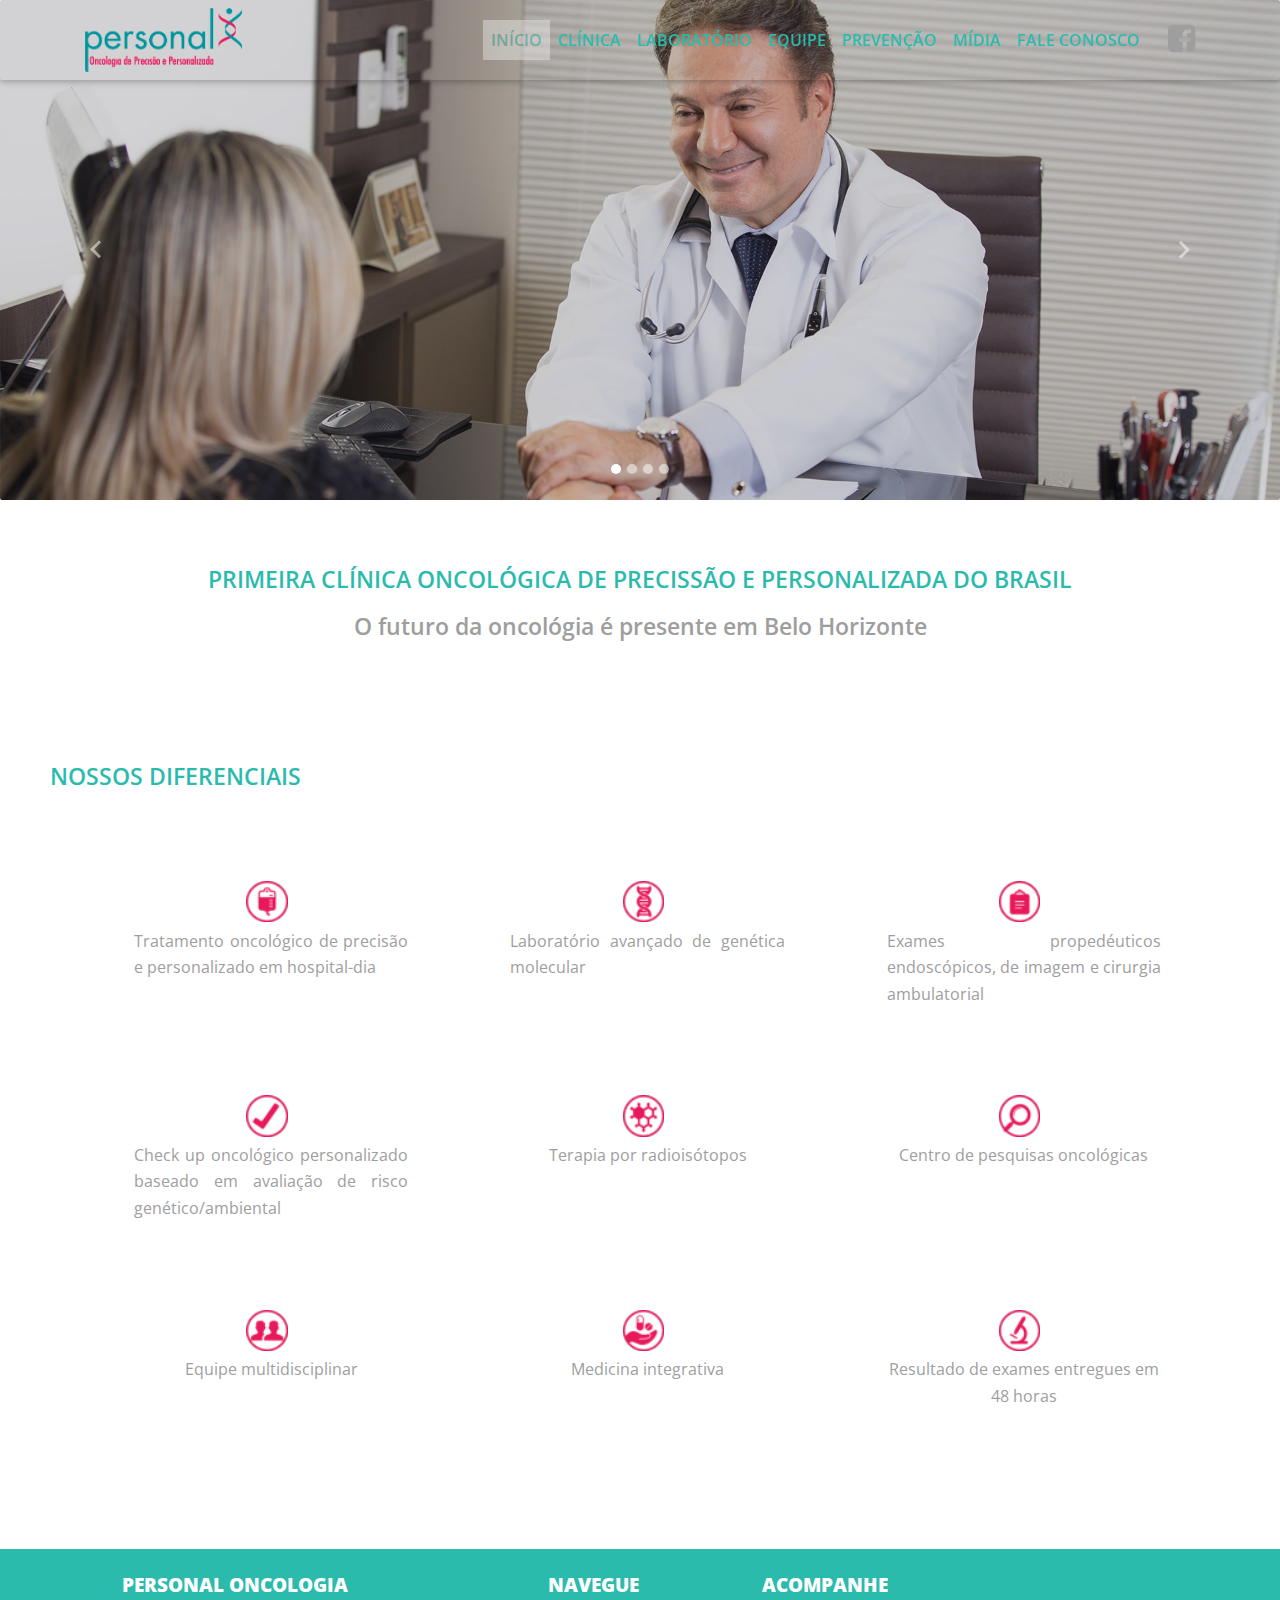
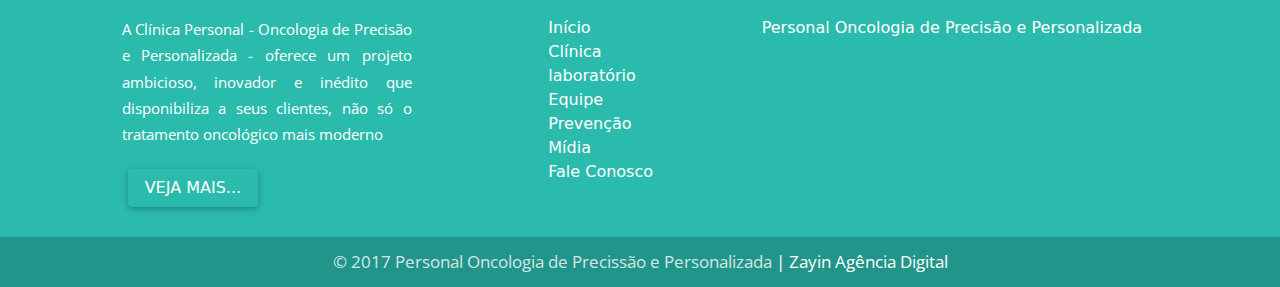
==== index.html @ c96d5c92 "Clinica Personal Oncologia, envio base Material Design Bootstrap" ====
<!DOCTYPE html>
<html lang="en">

<head>

    <meta charset="utf-8">
    <meta name="viewport" content="width=device-width, initial-scale=1, shrink-to-fit=no">
    <meta http-equiv="x-ua-compatible" content="ie=edge">

    <title>Personal - Oncologia de Precisão e Personalizada | Belo Horizont - MG</title>


    <link rel="stylesheet" href="css/style.css">
    <link rel="stylesheet" href="css/midia.css">
    <link href="css/mdb.min.css" rel="stylesheet">
    <link href="css/bootstrap.min.css" rel="stylesheet">
    <link rel="stylesheet" href="https://maxcdn.bootstrapcdn.com/font-awesome/4.6.0/css/font-awesome.min.css">
    <link href="https://fonts.googleapis.com/css?family=Open+Sans:300,400,600,700" rel="stylesheet">
</head>

<body>
    <nav class="navbar navbar-toggleable-md navbar-dark fixed-top scrolling-navbar">
        <div class="container">

            <div class="cont_lg">
                <a href="index" target="_top">
                    <img class="logo" src="img/logo_personal.png" alt="Personal Oncologia de Precisão e Personalizada - Belo Horizonte - MG"
                    /></a>
            </div>



            <button class="ajs_10 no_961" type="button" data-toggle="collapse" data-target="#navbarNav1" aria-controls="navbarNav1" aria-expanded="false"
                aria-label="Toggle navigation">
                <!--span class="navbar-toggler-icon"></span-->
                <i class="fa fa-navicon nodesk ver_991" aria-hidden="true"></i>
            </button>





            <div class="collapse navbar-collapse" id="navbarNav1">
                <ul class="navbar-nav mr-auto ajust_07">
                    <li class="nav-item active"><a href="index" target="_top" class="nav-link">INÍCIO<span class="sr-only">(current)</span></a></li>
                    <li class="nav-item"> <a href="aclinica" target="_top" class="nav-link">CLÍNICA</a></li>
                    <li class="nav-item"><a href="laboratorio" target="_top" class="nav-link">LABORATÓRIO</a></li>
                    <li class="nav-item"><a href="equipe" target="_top" class="nav-link">EQUIPE</a></li>
                    <li class="nav-item"><a href="prevencao" target="_top" class="nav-link">PREVENÇÃO</a></li>
                    <li class="nav-item"><a href="midia" target="_top" class="nav-link">MÍDIA</a></li>
                    <li class="nav-item"><a href="faleconosco" target="_top" class="nav-link">FALE CONOSCO</a></li>
                </ul>
            </div>

           <div class="no_facebook"> <a href="https://www.facebook.com/personaloncologia/?fref=ts" target="_new">
                <i class="fa fa-facebook-square fa-2x cor_03" aria-hidden="true"></i></a>  
           </div>      

        </div>
        <!--fin container-->
    </nav>
    <!--fin navbar-->

    <div class="ajust_40">
        <div id="carousel-example-2" class="carousel slide carousel-fade" data-ride="carousel">

            <ol class="carousel-indicators">
                <li data-target="#carousel-example-2" data-slide-to="0" class="active"></li>
                <li data-target="#carousel-example-2" data-slide-to="1"></li>
                <li data-target="#carousel-example-2" data-slide-to="2"></li>
                <li data-target="#carousel-example-2" data-slide-to="3"></li>
            </ol>
            <!--fin Indicators-->
            <div class="carousel-inner" role="listbox">
                <div class="carousel-item active ajs_13">
                    <div class="content">

                        <picture>
                            <!--source srcset="examples/images/extralarge.jpg" media="(min-width: 1000px)"-->
                            <source srcset="img/slider/medium.jpg" media="(min-width: 415px) and ( max-width:479)">
                            <source srcset="img/slider/medium.jpg" media="(max-width: 414px)">
                            <source srcset="img/slider/medium.jpg" media="(max-width: 375px)">
                            <source srcset="img/slider/medium.jpg" media="(max-width: 360px)">
                            <source srcset="img/slider/medium.jpg" media="(max-width: 320px)">
                            <img srcset="img/slider/f01.jpg" alt="…">
                        </picture>

                    </div>
                    <!--fin content-->

                    <div class="carousel-caption_01 al_04 cor_02">
                        <!--p class="titulo_gg"><u>Um paciente,</u><br> um perfil genético,<br> um tratamento</p-->
                    </div>
                </div>
                <!--fin carousel-item-->


                <div class="carousel-item ajs_13">
                    <div class="content">
                        <picture>
                            <source srcset="img/slider/medium_02.jpg" media="(min-width: 415px) and ( max-width:479)">
                            <source srcset="img/slider/medium_02.jpg" media="(max-width: 414px)">
                            <source srcset="img/slider/medium_02.jpg" media="(max-width: 375px)">
                            <source srcset="img/slider/medium_02.jpg" media="(max-width: 360px)">
                            <source srcset="img/slider/medium_02.jpg" media="(max-width: 320px)">
                            <img src="img/slider/f02.jpg" alt="imagem 1">
                        </picture>

                    </div>
                    <!--fin content-->

                    <div class="carousel-caption_01 al_04 cor_02">
                        <!--p class="titulo_gg"><u>Um paciente,</u><br> um perfil genético,<br> um tratamento</p-->
                    </div>
                </div>
                <!--fin carousel-item-->



                <div class="carousel-item ajs_13">
                    <div class="content">
                        <picture>
                            <source srcset="img/slider/medium_03.jpg" media="(min-width: 415px) and ( max-width:479)">
                            <source srcset="img/slider/medium_03.jpg" media="(max-width: 414px)">
                            <source srcset="img/slider/medium_03.jpg" media="(max-width: 375px)">
                            <source srcset="img/slider/medium_03.jpg" media="(max-width: 360px)">
                            <source srcset="img/slider/medium_03.jpg" media="(max-width: 320px)">
                            <img src="img/slider/f03.jpg" alt="imagem 1">
                        </picture>

                    </div>
                    <!--fin content-->
                    <div class="carousel-caption">
                        <!--h3 class="h3-responsive">Opcão de texto</h3>
                    <p>Opcão de texto</p-->
                    </div>
                </div>
                <div class="carousel-item ajs_13">
                    <div class="content">
                        <picture>
                            <source srcset="img/slider/medium_04.jpg" media="(min-width: 415px) and ( max-width:479)">
                            <source srcset="img/slider/medium_04.jpg" media="(max-width: 414px)">
                            <source srcset="img/slider/medium_04.jpg" media="(max-width: 375px)">
                            <source srcset="img/slider/medium_04.jpg" media="(max-width: 360px)">
                            <source srcset="img/slider/medium_04.jpg" media="(max-width: 320px)">
                            <img src="img/slider/f04.jpg" alt="imagem 1">
                        </picture>

                    </div>
                    <!--fin content-->
                </div>
            </div>
            <!--/.Slides-->
            <!--Controls-->
            <a class="carousel-control-prev" href="#carousel-example-2" role="button" data-slide="prev">
                <span class="carousel-control-prev-icon" aria-hidden="true"></span>
                <span class="sr-only">Previous</span>
            </a>
            <a class="carousel-control-next" href="#carousel-example-2" role="button" data-slide="next">
                <span class="carousel-control-next-icon" aria-hidden="true"></span>
                <span class="sr-only">Next</span>
            </a>
            <!--/.Controls-->
        </div>
        <!--/.Carousel Wrapper-->
    </div>


    <div class="conteudo_17 ajust_60">
        <div class="container_01">

            <p class="al_01 titulo_g cor_02 ajs_15">PRIMEIRA CLÍNICA ONCOLÓGICA DE PRECISSÃO E PERSONALIZADA DO BRASIL</p>
            <p class="al_01 titulo_g cor_03 ajs_15"> O futuro da oncológia é presente em Belo Horizonte</p>

            <div class="grid_14 ajust_61">

                <div class="grid_15">
                    <p class="titulo_g cor_02 al_02 ajust_64">NOSSOS DIFERENCIAIS</p>



                    <div class="grid_15">
                        <div class="icone_03 ajust_67">
                            <div class="icone_02 ajust_65">
                                <img src="img/icones/soro.png" />
                            </div>

                            <p class="al_01 titulo_g cor_02 ajust_66"> </p>
                            <p class="al_02 texto_01 cor_03 ajs_17">Tratamento oncológico de precisão e personalizado em hospital-dia</p>
                        </div>
                        <!--fin grid_5-->



                        <div class="icone_03 ajust_67">
                            <div class="icone_02 ajust_65">
                                <img src="img/icones/dna.png" />
                            </div>

                            <p class="al_01 titulo_g cor_02 ajust_66"> </p>
                            <p class="al_02 texto_01 cor_03 ajs_16">Laboratório avançado de genética molecular</p>
                        </div>
                        <!--fin grid_5-->


                        <div class="icone_03 ajust_67">
                            <div class="icone_02 ajust_65">
                                <img src="img/icones/prancheta.png" />
                            </div>

                            <p class="al_01 titulo_g cor_02 ajust_66"> </p>
                            <p class="al_02 texto_01 cor_03 ajs_17">Exames propedéuticos endoscópicos, de imagem e cirurgia ambulatorial</p>
                        </div>
                        <!--fin grid_5-->
                    </div>


                    <div class="grid_15">
                        <div class="icone_03 ajust_67">
                            <div class="icone_02 ajust_65">
                                <img src="img/icones/verificar.png" />
                            </div>

                            <p class="al_01 titulo_g cor_02 ajust_66"> </p>
                            <p class="al_02 texto_01 cor_03">Check up oncológico personalizado baseado em avaliação de risco genético/ambiental</p>
                        </div>
                        <!--fin grid_5-->

                        <div class="icone_03 ajust_67">
                            <div class="icone_02 ajust_65">
                                <img src="img/icones/molecula.png" />
                            </div>

                            <p class="al_01 titulo_g cor_02 ajust_66"> </p>
                            <p class="al_01 texto_01 cor_03">Terapia por radioisótopos</p>
                        </div>
                        <!--fin icone_03-->

                        <div class="icone_03 ajust_67">
                            <div class="icone_02 ajust_65">
                                <img src="img/icones/lupa.png" />
                            </div>

                            <p class="al_01 titulo_g cor_02 ajust_66"> </p>
                            <p class="al_01 texto_01 cor_03">Centro de pesquisas oncológicas</p>
                        </div>
                        <!--fin icone_03-->
                    </div>



                    <div class="<grid_15></grid_15>">

                        <div class="icone_03 ajust_67">
                            <div class="icone_02 ajust_65">
                                <img src="img/icones/user.png" />
                            </div>

                            <p class="al_01 titulo_g cor_02 ajust_66"> </p>
                            <p class="al_01 texto_01 cor_03">Equipe multidisciplinar</p>
                        </div>
                        <!--fin icone_03-->

                        <div class="icone_03 ajust_67">
                            <div class="icone_02 ajust_65">
                                <img src="img/icones/medical.png" />
                            </div>

                            <p class="al_01 titulo_g cor_02 ajust_66"> </p>
                            <p class="al_01 texto_01 cor_03">Medicina integrativa</p>
                        </div>
                        <!--fin icone_03-->

                        <div class="icone_03 ajust_67">
                            <div class="icone_02 ajust_65">
                                <img src="img/icones/micro.png" />
                            </div>

                            <p class="al_01 titulo_g cor_02 ajust_66"> </p>
                            <p class="al_01 texto_01 cor_03">Resultado de exames entregues em 48 horas</p>
                        </div>
                        <!--fin icone_03-->


                    </div>



                </div>
                <!--fin grid_15-->
            </div>
            <!--fin grid_14-->


            <div class="grid_14">


            </div>

        </div>
        <!--fin container_01-->
    </div>
    <!--fin conteudo_17-->


    <br><br><br><br>
    <footer class="page-footer center-on-small-only">
        <div class="container-fluid">
            <div class="row">

                <div class="col-md-3 offset-lg-1 hidden-lg-down">
                    <p class="titulo_f"><strong>PERSONAL ONCOLOGIA</strong></p>
                    <p class="texto_03 al_02">A Clínica Personal - Oncologia de Precisão e Personalizada - oferece um projeto ambicioso, inovador e
                        inédito que disponibiliza a seus clientes, não só o tratamento oncológico mais moderno</p>
                    <a target="_top" href="aclinica" class="btn default-color">Veja mais...</a>
                </div>
                <!--fin First column-->

                <hr class="hidden-md-up">

                <div class="col-lg-2 col-md-4 offset-lg-1 corrige_01">
                    <p class="titulo_f"><strong>NAVEGUE</strong></p>
                    <ul>
                        <li><a href="inicio" target="_top">Início</a></li>
                        <li><a href="aclinica" target="_top">Clínica</a></li>
                        <li><a href="laboratorio" translate="_top">laboratório</a></li>
                        <li><a href="equipe" target="_top">Equipe</a></li>
                        <li><a href="prevencao" target="_top">Prevenção</a></li>
                        <li><a href="midia" target="_top">Mídia</a></li>
                        <li><a href="faleconosco" target="_top">Fale Conosco</a></li>
                    </ul>
                </div>
                <!--fin Second column-->

                <hr class="hidden-md-up">

                <div class="col-lg-4 col-md-8 ver_facebook">
                    <p class="titulo_f"><strong>ACOMPANHE</strong></p>


                    <div class="fb-page" data-href="https://www.facebook.com/personaloncologia/?fref=ts" data-small-header="false" data-adapt-container-width="true"
                        data-hide-cover="false" data-show-facepile="true">
                        <blockquote cite="https://www.facebook.com/personaloncologia/?fref=ts" class="fb-xfbml-parse-ignore"><a href="https://www.facebook.com/personaloncologia/?fref=ts">Personal Oncologia de Precisão e Personalizada</a></blockquote>
                    </div>
                </div>


            </div>
        </div>
        <!--fin Footer Links-->

        <br>

        <div class="footer-copyright">
            <div class="container-fluid">
                <p>© 2017 Personal Oncologia de Precissão e Personalizada <a href="http://www.zayin.site"> | Zayin Agência Digital</a></p>
            </div>
        </div>
        <!--fin Copyright-->

    </footer>
    <!--fin Footer-->


    <!-- SCRIPTS -->
    <script type="text/javascript" src="js/jquery-2.2.3.min.js"></script>
    <script type="text/javascript" src="js/mdb.min.js"></script>
    <script type="text/javascript" src="js/bootstrap.min.js"></script>
    <script type="text/javascript" src="js/tether.min.js"></script>
    
    

    <script>
        // Picture element HTML5 shiv
        document.createElement("picture");
    </script>
    <script src="js/picturefill.js" async></script>


    <script>
        $('.carousel').carousel({
            interval: 5000
        })
    </script>

    <script>
        // SideNav Options
        $('.button-collapse').sideNav({
            edge: 'right', // Choose the horizontal origin
            closeOnClick: true // Closes side-nav on <a> clicks, useful for Angular/Meteor
        });
    </script>


    <div id="fb-root"></div>
    <script>
        (function (d, s, id) {
            var js, fjs = d.getElementsByTagName(s)[0];
            if (d.getElementById(id)) return;
            js = d.createElement(s); js.id = id;
            js.src = "//connect.facebook.net/pt_BR/sdk.js#xfbml=1&version=v2.8";
            fjs.parentNode.insertBefore(js, fjs);
        }(document, 'script', 'facebook-jssdk'));
    </script>


</body>

</html>
---- css/style.css ----
html,
body,
.view{height:100%;}
.nav-item a{font-family:'Open Sans', sans-serif;font-weight:600;}
.navbar{background-color:transparent;color:#333;}
.scrolling-navbar{-webkit-transition:background .5s ease-in-out, padding .5s ease-in-out;-moz-transition:background .5s ease-in-out, padding .5s ease-in-out;transition:background .5s ease-in-out, padding .5s ease-in-out;}
.top-nav-collapse{background-color:#fff;}
footer.page-footer{background-color:#2BBBAD;margin-top:0;}
@media only screen and (max-width:768px){.navbar{background-color:#4B515D;}
}
.carousel,
.carousel-item,
.active{height:100%;}
.carousel-inner{height:100%;}
.flex-center{color:#fff;}
.carousel-caption_01{position:absolute;right:15%;bottom:180px;right:10%;z-index:10;padding-top:20px;padding-bottom:20px;color:#fff;text-align:center;}
@media (min-width:776px){.carousel .view ul li{display:inline;}
.carousel .view .full-bg-img ul li .flex-item{margin-bottom:1.5rem;}
}
.fa-2x{font-size:1.511em;}
.fa-facebook-square{color:#333;}
.titulo_gg{font-family:'Open Sans', sans-serif;font-size:2.365em;line-height:2.945rem;}
.titulo_g{font-family:'Open Sans', sans-serif;font-size:1.465em;font-weight:600;line-height:1.945rem;}
.titulo_f{font-family:'Open Sans', sans-serif;font-size:1.165em;font-weight:600;line-height:1.945rem;}
.texto_01{font-family:'Open Sans', sans-serif;font-size:1.015em;line-height:1.645rem;}
.texto_02{font-family:'Open Sans', sans-serif;font-size:1.015em;line-height:1.445rem;}
.texto_03{font-family:'Open Sans', sans-serif;font-size:0.955em;line-height:1.645rem;}
.texto_04{font-family:'Open Sans', sans-serif;font-weight:600;font-size:1.015em;line-height:1.645rem;}
.texto_05{font-family:'Open Sans', sans-serif;font-size:0.969em;line-height:1.645rem;}
p{font-family:'Open Sans', sans-serif;font-size:1.045em;}
.bk_color_1{background-color:#FFF;}
.bk_color_2{background-color:goldenrod;}
.bk_color_3{background-color:mediumpurple;}
.bk_color_4{background-color:#2BBBAD;}
.cor_01{color:#FFF;}
.cor_02{color:#2BBBAD;}
.cor_03{color:#9e9e9e;}
.cor_04{color:#666666;}
.form3{margin:0 0 0;}
.nav-item{color:#333;}
.al_01{text-align:center;}
.al_02{text-align:justify;}
.al_03{text-align:left;}
.al_04{text-align:right;}
.ajust_01{margin:0 12% 0;}
.ajust_02{margin:3% 1% 0;padding-bottom:3%;}
.ajust_03{margin:2% 3.5% 0;padding-bottom:3%;}
.ajust_04{margin:6% 0 0;padding:1.5%;}
.ajust_05{margin:10% 6% 0;}
.ajust_06{margin:0 1% 0;}
.ajust_07{margin:0 26% 0;}
.ajust_08{margin:2% 3.5% 0;padding-bottom:3%;}
.ajust_09{margin:3% 1% 0;padding-bottom:3%;}
.ajust_10{margin:2% 1% 0;}
.ajust_11{margin:2% 0 0;padding:1.5%;}
.ajust_12{margin:2% 0 0;padding-bottom:2%;}
.ajust_13{margin:15% 4% 0;}
.ajust_14{margin:5% 0 0;padding-bottom:3%;}
.ajust_15{margin:3% 0 0;padding-bottom:3%;}
.ajust_16{margin:0 0 0;}
.ajust_17{margin:0 5% 0;padding-bottom:1%;}
.ajust_18{margin:5% 4% 0;padding-bottom:6%;}
.ajust_19{margin:0 2% 0;}
.ajust_20{margin:0 2% 0;}

.ajust_21{margin: 0 0 0;}
.ajust_22{margin: 30% 20% 0;}
.ajust_23{margin: 0 0 0;}

.ajust_24{margin:3% 5% 0;}
.ajust_25{margin:3% 3% 0;}
.ajust_26{margin:26% 0 0;}
.ajust_27{margin:0 8% 0;}
.ajust_28{margin:1% 3.5% 0;padding-bottom:2%;}
.ajust_29{margin:2% 1% 0;}
.ajust_30{margin:3.5% 1% 0;}
.ajust_31{margin:3.5% 5% 0;}
.ajust_32{margin:5% 0 0;}
.ajust_33{margin:0 11% 0;}
.ajust_34{margin:2% 5% 0;}
.ajust_35{margin:2% 1% 0;}
.ajust_36{margin:0 0 0;padding:1.5%;}
.ajust_37{margin:2% 3.5% 0;padding-bottom:3%;}
.ajust_38{margin:2% 4% 0;padding-bottom:6%;}
.ajust_39{width:20%;margin:0 20% 0;}
.ajust_40{width:100%;}
.ajust_41{margin:50% 0 0;padding-bottom:3%}
.ajust_42{margin:10% 2% 0;}
.ajust_43{margin:1% 3.5% 0;padding-bottom:2%;}
.ajust_44{margin:2% 1% 0;}
.ajust_45{margin:2% 1% 0;}
.ajust_46{margin:0 0 0;}
.ajust_47{margin:0 1% 0;}
.ajust_48{margin:0 1% 0;}
.ajust_49{margin:0 4% 0;}
.ajust_50{margin:0 10% 0;}
.ajust_51{margin:2% 0 0;}
.ajust_52{margin:0 10% 0;}
.ajust_53{margin:0 0 0;}
.ajust_54{margin:0 1.5% 0;}
.ajust_55{margin:0 0 0;}
.ajust_56{margin:0 0 0;}
.ajust_57{margin:3% 0 0;padding-bottom:6%;}
.ajust_58{margin:0 4.5% 0;}
.ajust_59{margin:2% 4.5% 0;}
.ajust_60{margin:5% 0 0;}
.ajust_61{margin:8% 3% 0;}
.ajust_62{margin:0 7% 0;}
.ajust_63{margin:0 18% 0;}
.ajust_64{margin:0 1% 0;padding-bottom:2%;}
.ajust_65{margin:0 41% 0;}
.ajust_66{margin:2% 0 0;}
.ajust_67{margin:5% 7.5% 0;padding:0.5%}
.ajust_67:hover{background-color:lightseagreen;}
.ajust_67:hover p{background-color:lightseagreen;color:white;}


.ajust_68{ margin: 10% 0 0;}
.ajust_69{ margin: 0 5% 0;}


.vd{width:100%;}
.vd:hover{background-color:#333;}
.cont_lg{width:17%;height:auto;margin:0 0 0;}
.conteudo_1{width:100%;height:auto;background-image:url(../img/7.jpg);background-size:10768px 7350px;background-position:50% 0px;-webkit-background-size:cover;-moz-background-size:cover;-o-background-size:cover;background-size:cover;}
.conteudo_2{width:100%;height:auto;background-color:#fff;}
.conteudo_3{width:100%;height:auto;background-image:url(../img/8.jpg);background-size:10768px 7350px;background-position:50% -250px;-webkit-background-size:cover;-moz-background-size:cover;-o-background-size:cover;background-size:cover;}
.conteudo_4{width:100%;height:auto;background-color:#e8195a;}
.conteudo_5{width:100%;height:auto;background-color:#fff;}
.conteudo_6{width:100%;height:auto;background-color:#fff;}
.conteudo_7{width:100%;height:auto;background-image:url(../img/36.jpg);background-size:10768px 7350px;background-position:50% 0px;-webkit-background-size:cover;-moz-background-size:cover;-o-background-size:cover;background-size:cover;}
.conteudo_8{width:100%;height:auto;background-color:#fff;}
.conteudo_9{width:100%;height:auto;background-image:url(../img/91.jpg);background-size:10768px 7350px;background-position:50% 0px;padding-bottom:10%;-webkit-background-size:cover;-moz-background-size:cover;-o-background-size:cover;background-size:cover;}
.conteudo_10{width:100%;height:auto;background-color:#fff;}
.conteudo_11{width:100%;height:auto;background-color:#fff;}
.conteudo_12{width:100%;height:auto;background-image:url(../img/90.jpg);background-size:10768px 7350px;background-position:50% -58px;padding-bottom:3%;-webkit-background-size:cover;-moz-background-size:cover;-o-background-size:cover;background-size:cover;}
.mm{width:100%;height:450px;margin:0 0 0;}
.conteudo_13{width:100%;height:auto;}
.conteudo_14{width:100%;height:auto;background-color:#fff;}
.conteudo_15{width:100%;height:auto;background-image:url(../img/40.jpg);background-size:10768px 7350px;background-position:50% -58px;-webkit-background-size:cover;-moz-background-size:cover;-o-background-size:cover;background-size:cover;}
.conteudo_16{width:100%;height:auto;background-color:#fff;}
.conteudo_17{width:100%;height:auto;background-color:#fff;}
.icone_01{width:22%;}
.icone_02{width:15%;}
.icone_03{width:24%;margin-right:0.041%;margin-bottom:.041%;float:left;display:block;}
.grid_1{width:5.405%;}
.grid_2{width:12.162%;}
.grid_3{width:18.918%;}
.grid_4{width:25.675%;}
.grid_5{width:32.432%;}
.grid_6{width:39.189%;}
.grid_7{width:45.945%;}
.grid_8{width:52.702%;}
.grid_9{width:59.459%;}
.grid_10{width:66.216%;}
.grid_11{width:72.972%;}
.grid_12{width:79.729%;}
.grid_13{width:86.486%;}
.grid_14{width:93.243%;}
.grid_15{width:100%;}
.container_01{width:100%;max-width:1480px;padding:0 0 0;margin:auto;overflow:auto;}
.container_01:last-child{margin-right:0!important;}
.fright{float:right;}
.grid_1,
.grid_2,
.grid_3,
.grid_4,
.grid_5,
.grid_6,
.grid_7,
.grid_8,
.grid_9,
.grid_10,
.grid_11,
.grid_12,
.grid_13,
.grid_14,
.grid_15{margin-right:0.041%;margin-bottom:.041%;float:left;display:block;}
img, object{max-width:100%;min-width:100%;height:auto;}
---- css/midia.css ----
@media screen and (min-width:2801px) and (max-width:3500px){.no_961{display:none;}
.nodesk{display:none}
.no_1280{display:none;}
.conteudo_1{width:100%;height:auto;background-image:url(../img/7.jpg);background-size:10768px 7350px;background-position:50% -410px;-webkit-background-size:cover;-moz-background-size:cover;-o-background-size:cover;background-size:cover;}
.ajust_05{width:33%;}
.ajust_21{margin:4% 6% 0;}
.ajust_23{width:35%;}
/*.ajust_22{width:35%;margin:0 15% 0;}*/
.conteudo_3{width:100%;height:auto;background-image:url(../img/8.jpg);background-size:10768px 7350px;background-position:50% -670px;-webkit-background-size:cover;-moz-background-size:cover;-o-background-size:cover;background-size:cover;}
.conteudo_15{width:100%;height:auto;background-image:url(../img/40.jpg);background-size:10768px 7350px;background-position:50% -58px;-webkit-background-size:cover;-moz-background-size:cover;-o-background-size:cover;background-size:cover;}
.conteudo_12{width:100%;height:auto;background-image:url(../img/90.jpg);background-size:10768px 7350px;background-position:50% -68px;padding-bottom:15%;-webkit-background-size:cover;-moz-background-size:cover;-o-background-size:cover;background-size:cover;}
}
@media screen and (min-width:2561px) and (max-width:2800px){.no_961{display:none;}
.nodesk{display:none}
.no_1280{display:none;}
.conteudo_1{width:100%;height:auto;background-image:url(../img/7.jpg);background-size:10768px 7350px;background-position:50% -410px;-webkit-background-size:cover;-moz-background-size:cover;-o-background-size:cover;background-size:cover;}
.ajust_05{width:33%;}
.ajust_21{margin:4% 6% 0;}
.ajust_23{width:35%;}
/*.ajust_22{width:35%;margin:0 15% 0;}*/
.conteudo_3{width:100%;height:auto;background-image:url(../img/8.jpg);background-size:10768px 7350px;background-position:50% -670px;-webkit-background-size:cover;-moz-background-size:cover;-o-background-size:cover;background-size:cover;}
.conteudo_15{width:100%;height:auto;background-image:url(../img/40.jpg);background-size:10768px 7350px;background-position:50% -58px;-webkit-background-size:cover;-moz-background-size:cover;-o-background-size:cover;background-size:cover;}
.conteudo_12{width:100%;height:auto;background-image:url(../img/90.jpg);background-size:10768px 7350px;background-position:50% -68px;padding-bottom:15%;-webkit-background-size:cover;-moz-background-size:cover;-o-background-size:cover;background-size:cover;}
}
@media screen and (min-width:2200px) and (max-width:2560px){.no_961{display:none;}
.nodesk{display:none}
.no_1280{display:none;}
.conteudo_1{width:100%;height:auto;background-image:url(../img/7.jpg);background-size:10768px 7350px;background-position:50% -410px;-webkit-background-size:cover;-moz-background-size:cover;-o-background-size:cover;background-size:cover;}
.ajust_05{width:33%;}
.ajust_21{margin:4% 6% 0;}
.ajust_23{width:35%;}
/*.ajust_22{width:35%;margin:0 15% 0;}*/
.conteudo_3{width:100%;height:auto;background-image:url(../img/8.jpg);background-size:10768px 7350px;background-position:50% -670px;-webkit-background-size:cover;-moz-background-size:cover;-o-background-size:cover;background-size:cover;}
.conteudo_7{width:100%;height:auto;background-image:url(../img/36.jpg);background-size:10768px 7350px;background-position:50% 0px;padding-bottom:5%;-webkit-background-size:cover;-moz-background-size:cover;-o-background-size:cover;background-size:cover;}
.conteudo_15{width:100%;height:auto;background-image:url(../img/40.jpg);background-size:10768px 7350px;background-position:50% -58px;-webkit-background-size:cover;-moz-background-size:cover;-o-background-size:cover;background-size:cover;}
.conteudo_12{width:100%;height:auto;background-image:url(../img/90.jpg);background-size:10768px 7350px;background-position:50% -68px;padding-bottom:15%;-webkit-background-size:cover;-moz-background-size:cover;-o-background-size:cover;background-size:cover;}
}
@media screen and (min-width:1889px) and (max-width:2199px){.no_961{display:none;}
.nodesk{display:none}
.no_1280{display:none;}
.conteudo_1{width:100%;height:auto;background-image:url(../img/7.jpg);background-size:10768px 7350px;background-position:25% -270px;-webkit-background-size:cover;-moz-background-size:cover;-o-background-size:cover;background-size:cover;}
.ajust_05{width:33%;}
.ajust_21{margin:4% 6% 0;}
.ajust_23{width:35%;}
/*.ajust_22{width:35%;margin:0 15% 0;}*/
.conteudo_3{width:100%;height:auto;background-image:url(../img/8.jpg);background-size:10768px 7350px;background-position:50% -470px;-webkit-background-size:cover;-moz-background-size:cover;-o-background-size:cover;background-size:cover;}
.conteudo_15{width:100%;height:auto;background-image:url(../img/40.jpg);background-size:10768px 7350px;background-position:50% -58px;-webkit-background-size:cover;-moz-background-size:cover;-o-background-size:cover;background-size:cover;}
.conteudo_12{width:100%;height:auto;background-image:url(../img/90.jpg);background-size:10768px 7350px;background-position:50% -68px;padding-bottom:15%;-webkit-background-size:cover;-moz-background-size:cover;-o-background-size:cover;background-size:cover;}
}
@media screen and (min-width:1771px) and (max-width:1888px){.no_961{display:none;}
.nodesk{display:none}
.no_1280{display:none;}
.conteudo_1{width:100%;height:auto;background-image:url(../img/7.jpg);background-size:10768px 7350px;background-position:25% -270px;-webkit-background-size:cover;-moz-background-size:cover;-o-background-size:cover;background-size:cover;}
.ajust_05{width:33%;}
.ajust_21{margin:4% 6% 0;}
.ajust_23{width:35%;}
/*.ajust_22{width:35%;margin:0 15% 0;}*/
.conteudo_3{width:100%;height:auto;background-image:url(../img/8.jpg);background-size:10768px 7350px;background-position:50% -470px;-webkit-background-size:cover;-moz-background-size:cover;-o-background-size:cover;background-size:cover;}
}
@media screen and (min-width:1601px) and (max-width:1770px){.no_961{display:none;}
.nodesk{display:none}
.no_1280{display:none;}
.conteudo_1{width:100%;height:auto;background-image:url(../img/7.jpg);background-size:10768px 7350px;background-position:25% -270px;-webkit-background-size:cover;-moz-background-size:cover;-o-background-size:cover;background-size:cover;}
.ajust_05{width:33%;}
.ajust_21{margin:4% 6% 0;}
.ajust_23{width:35%;}
/*.ajust_22{width:35%;margin:0 15% 0;}*/
.conteudo_3{width:100%;height:auto;background-image:url(../img/8.jpg);background-size:10768px 7350px;background-position:50% -470px;-webkit-background-size:cover;-moz-background-size:cover;-o-background-size:cover;background-size:cover;}
}
@media screen and (max-width:1600px){.no_961{display:none;}
.nodesk{display:none}
.no_1280{display:none;}
.conteudo_1{width:100%;height:auto;background-image:url(../img/7.jpg);background-size:10768px 7350px;background-position:25% -270px;-webkit-background-size:cover;-moz-background-size:cover;-o-background-size:cover;background-size:cover;}
.ajust_05{width:33%;}
.ajust_21{margin:4% 6% 0;}
.ajust_23{width:35%;}
/*.ajust_22{width:35%;margin:0 15% 0;}*/
.conteudo_3{width:100%;height:auto;background-image:url(../img/8.jpg);background-size:10768px 7350px;background-position:50% -470px;-webkit-background-size:cover;-moz-background-size:cover;-o-background-size:cover;background-size:cover;}
}
@media screen and (min-width:1481px) and (max-width:1599px){.no_961{display:none;}
.nodesk{display:none}
.no_1280{display:none;}
.conteudo_1{width:100%;height:auto;background-image:url(../img/7.jpg);background-size:10768px 7350px;background-position:25% -180px;-webkit-background-size:cover;-moz-background-size:cover;-o-background-size:cover;background-size:cover;}
.ajust_05{width:33%;}
.ajust_21{margin:4% 6% 0;}
.ajust_23{width:35%;}
/*.ajust_22{width:35%;margin:0 15% 0;}*/
}
@media screen and (min-width:1441px) and (max-width:1480px){.no_961{display:none;}
.nodesk{display:none}
.no_1280{display:none;}
.conteudo_1{width:100%;height:auto;background-image:url(../img/7.jpg);background-size:10768px 7350px;background-position:25% -180px;-webkit-background-size:cover;-moz-background-size:cover;-o-background-size:cover;background-size:cover;}
.ajust_05{width:36%;}
.ajust_21{margin:4% 6% 0;}
.ajust_23{width:35%;}
/*.ajust_22{width:35%;margin:0 15% 0;}*/
}
@media screen and (min-width:1371px) and (max-width:1439px){.nodesk{display:none}
.no_1280{display:none;}
.conteudo_1{width:100%;height:auto;background-image:url(../img/7.jpg);background-size:10768px 7350px;background-position:25% -180px;-webkit-background-size:cover;-moz-background-size:cover;-o-background-size:cover;background-size:cover;}
.ajust_05{width:39%;}
.ajust_21{margin:4% 6% 0;}
}
@media screen and (min-width:1301px) and (max-width:1370px){.nodesk{display:none}
.no_1280{display:none;}
.conteudo_1{width:100%;height:auto;background-image:url(../img/7.jpg);background-size:10768px 7350px;background-position:25% -180px;-webkit-background-size:cover;-moz-background-size:cover;-o-background-size:cover;background-size:cover;}
.ajust_21{margin:9% 6% 0;}
}
@media screen and (min-width:1280px) and (max-width:1300px){.no_961{display:none;}
.nodesk{display:none}
.no_1280{display:none;}
.conteudo_1{width:100%;height:auto;background-image:url(../img/7.jpg);background-size:10768px 7350px;background-position:50% -120px;-webkit-background-size:cover;-moz-background-size:cover;-o-background-size:cover;background-size:cover;}

.ajs_08{ margin: 2.5% 0 0;}
.ajs_18{ margin: 0 0 0;}
}
@media screen and (min-width:1200px) and (max-width:1279px){.no_1280{display:none;}
.conteudo_1{width:100%;height:auto;background-image:url(../img/7.jpg);background-size:10768px 7350px;background-position:25% -160px;-webkit-background-size:cover;-moz-background-size:cover;-o-background-size:cover;background-size:cover;}
.ajust_05{margin:11% 3% 0;}
.ajust_21{margin:18% 3% 0;}
.conteudo_3{width:100%;height:auto;background-image:url(../img/8.jpg);background-size:10768px 7350px;background-position:50% -290px;-webkit-background-size:cover;-moz-background-size:cover;-o-background-size:cover;background-size:cover;}
}
@media screen and (min-width:1025px) and (max-width:1199px){.no_961{display:none;}
.ver_1024{display:block;}
.no_1024{display:none;}
.no_1280{display:none;}
.ajs_14{width:20%;}
.corrige_01{text-align:left;}
.ajust_07{margin:0 15% 0;}
.ajs_13{margin:6.7% 0 0;}
.carousel-caption_01{position:absolute;right:10%;bottom:90px;z-index:10;padding-top:20px;padding-bottom:20px;color:#fff;text-align:center;}
.conteudo_1{width:100%;height:auto;background-image:url(../img/7.jpg);background-size:10768px 7350px;background-position:1025px -80px;-webkit-background-size:cover;-moz-background-size:cover;-o-background-size:cover;background-size:cover;}
.conteudo_3{width:100%;height:auto;background-image:url(../img/8.jpg);background-size:10768px 7350px;background-position:50% -190px;-webkit-background-size:cover;-moz-background-size:cover;-o-background-size:cover;background-size:cover;}
.ajust_13{margin:6% 2% 0;}
.ajust_24{width:98%;}
.ajust_25{width:100%;margin:0 5% 0;}
.ajs_03{width:60%;margin:3% 0 0;}
.ajust_27{width:100%;margin:3% 0 0;padding-bottom:6%;}
.ajust_26{width:100%;}
.ajust_54{width:100%;margin:4% 1.5% 0;}
}
@media screen and (max-width:1024px){.ver_1024{display:block;}
.no_1024{display:none;}
.no_1280{display:none;}
.ajs_14{width:20%;}
.corrige_01{text-align:left;}
.ajust_07{margin:0 15% 0;}
.ajs_13{margin:6.7% 0 0;}
.carousel-caption_01{position:absolute;right:10%;bottom:90px;z-index:10;padding-top:20px;padding-bottom:20px;color:#fff;text-align:center;}
.conteudo_1{width:100%;height:auto;background-image:url(../img/7.jpg);background-size:10768px 7350px;background-position:1024px -80px;-webkit-background-size:cover;-moz-background-size:cover;-o-background-size:cover;background-size:cover;}
.conteudo_3{width:100%;height:auto;background-image:url(../img/8.jpg);background-size:10768px 7350px;background-position:50% -190px;-webkit-background-size:cover;-moz-background-size:cover;-o-background-size:cover;background-size:cover;}
.ajust_13{margin:6% 2% 0;}
.ajust_24{width:98%;}
.ajust_25{width:100%;margin:0 5% 0;}
.ajs_03{width:60%;margin:3% 0 0;}
.ajust_27{width:100%;margin:3% 0 0;padding-bottom:6%;}
.ajust_26{width:100%;}
.ajust_54{width:100%;margin:4% 1.5% 0;}
}
@media screen and (min-width:992px) and (max-width:1023px){.titulo_g{font-size:1.345em;}
.ver_1024{display:block;}
.no_1024{display:none;}
.no_1280{display:none;}
.ajs_14{width:20%;}
.corrige_01{text-align:left;}
.ajs_13{margin:6.7% 0 0;}
.carousel-caption_01{position:absolute;right:10%;bottom:90px;z-index:10;padding-top:20px;padding-bottom:20px;color:#fff;text-align:center;}
.conteudo_1{width:100%;height:auto;background-image:url(../img/7.jpg);background-size:10768px 7350px;background-position:992px -80px;-webkit-background-size:cover;-moz-background-size:cover;-o-background-size:cover;background-size:cover;}
.conteudo_3{width:100%;height:auto;background-image:url(../img/8.jpg);background-size:10768px 7350px;background-position:50% -190px;-webkit-background-size:cover;-moz-background-size:cover;-o-background-size:cover;background-size:cover;}
.ajust_13{margin:4% 2% 0;}
.ajust_54{width:100%;margin:4% 1.5% 0;}
.conteudo_7{width:100%;height:auto;background-image:url(../img/36.jpg);background-size:10768px 7350px;background-position:50% 0px;padding-bottom:3%;-webkit-background-size:cover;-moz-background-size:cover;-o-background-size:cover;background-size:cover;}
}
@media screen and (min-width:961px) and (max-width:991px){.titulo_g{font-size:1.345em;}
.ver_991{display:block;}
.no_facebook{display:none;}
.navbar{background-color:#FFF;}
.cont_lg{width:16%;}
.no_961{display:block;}
.grid_2{width:40%;margin:0 0 0;}
.ajust_07{margin:10% 0 0;}
.ajs_10{float:right;margin-top:-6%;}
.ajs_13{margin:9% 0 0;}
.icone_03{padding:1.5%;font-size:0.955em;}
.ajust_24{width:98%;}
.ajust_25{width:100%;margin:0 5% 0;}
.ajs_03{width:60%;margin:3% 0 0;}
.ajust_27{width:100%;margin:3% 0 0;padding-bottom:6%;}
.ajust_26{width:100%;}
.ajust_54{width:100%;margin:4% 1.5% 0;}
.conteudo_7{width:100%;height:auto;background-image:url(../img/36.jpg);background-size:10768px 7350px;background-position:50% 60px;-webkit-background-size:cover;-moz-background-size:cover;-o-background-size:cover;background-size:cover;}
}
@media screen and (max-width:960px){.titulo_g{font-size:1.345em;}
.ver_991{display:block;}
.no_facebook{display:none;}
.navbar{background-color:#FFF;}
.cont_lg{width:16%;}
.no_961{display:block;}
.grid_2{width:40%;margin:0 0 0;}
.ajust_07{margin:10% 0 0;}
.ajs_10{float:right;margin-top:-6%;}
.ajs_13{margin:9% 0 0;}
.icone_03{padding:1.5%;font-size:0.955em;}
.ajust_24{width:98%;}
.ajust_25{width:100%;margin:0 5% 0;}
.ajs_03{width:60%;margin:3% 0 0;}
.ajust_27{width:100%;margin:3% 0 0;padding-bottom:6%;}
.ajust_26{width:100%;}
.ajust_54{width:100%;margin:4% 1.5% 0;}
.conteudo_7{width:100%;height:auto;background-image:url(../img/36.jpg);background-size:10768px 7350px;background-position:50% 60px;-webkit-background-size:cover;-moz-background-size:cover;-o-background-size:cover;background-size:cover;}
}
@media screen and (min-width:860px) and (max-width:959px){.titulo_g{font-size:1.345em;}
.ver_991{display:block;}
.no_facebook{display:none;}
.navbar{background-color:#FFF;}
.cont_lg{width:16%;}
.no_961{display:block;}
.grid_2{width:40%;margin:0 0 0;}
.ajust_07{margin:10% 0 0;}
.ajs_10{float:right;margin-top:-6%;}
.ajs_13{margin:9% 0 0;}
.icone_03{padding:1.5%;font-size:0.955em;}
.conteudo_1{width:100%;height:auto;background-image:url(../img/7.jpg);background-size:10768px 7350px;background-position:860px 0;-webkit-background-size:cover;-moz-background-size:cover;-o-background-size:cover;background-size:cover;}
.conteudo_3{width:100%;height:auto;background-image:url(../img/8.jpg);background-size:10768px 7350px;background-position:25% -120px;-webkit-background-size:cover;-moz-background-size:cover;-o-background-size:cover;background-size:cover;}
.ajs_01{width:100%;margin:0 0 0;}
.ajs_02{width:95%;padding-bottom:15%;}
.ajust_05{ width: 40%;}
.ajust_10{margin:5% 0 0;padding-bottom:5%;text-align:left;}
.ajust_34{width:100%;margin:5% 4% 0;text-align:left;padding-bottom:5%;}
.ajust_24{width:98%;}
.ajust_25{width:100%;}
.ajs_03{width:60%;margin:3% 0 0;}
.ajust_27{width:100%;margin:3% 0 0;padding-bottom:6%;}
.ajust_26{width:100%;margin:30% 0 0;}
.ajust_54{width:100%;margin:4% 1.5% 0;}
.conteudo_7{width:100%;height:auto;background-image:url(../img/36.jpg);background-size:10768px 7350px;background-position:50% 60px;-webkit-background-size:cover;-moz-background-size:cover;-o-background-size:cover;background-size:cover;}
}
@media screen and (min-width:821px) and (max-width:859px){.titulo_g{font-size:1.345em;}
.ver_991{display:block;}
.no_facebook{display:none;}
.navbar{background-color:#FFF;}
.cont_lg{width:20%;}
.no_961{display:block;}
.grid_2{width:40%;margin:0 0 0;}
.ajust_07{margin:10% 0 0;}
.ajs_10{float:right;margin-top:-6%;}
.ajs_13{margin:9% 0 0;}
.icone_03{padding:1.5%;font-size:0.955em;}
.conteudo_1{width:100%;height:auto;background-image:url(../img/7.jpg);background-size:10768px 7350px;background-position:821px 0;-webkit-background-size:cover;-moz-background-size:cover;-o-background-size:cover;background-size:cover;}
.conteudo_3{width:100%;height:auto;background-image:url(../img/8.jpg);background-size:10768px 7350px;background-position:25% -120px;-webkit-background-size:cover;-moz-background-size:cover;-o-background-size:cover;background-size:cover;}
.ajs_01{width:100%;margin:0 0 0;}
.ajs_02{width:95%;padding-bottom:15%;}
.ajust_10{margin:5% 0 0;padding-bottom:5%;text-align:left;}
.ajust_34{width:100%;margin:5% 4% 0;text-align:left;padding-bottom:5%;}
.ajust_24{width:98%;}
.ajust_25{width:100%;}
.ajs_03{width:60%;margin:3% 0 0;}
.ajust_27{width:100%;margin:3% 0 0;padding-bottom:6%;}
.ajust_26{width:100%;margin:30% 0 0;}
.ajust_54{width:100%;margin:4% 1.5% 0;}
.conteudo_7{width:100%;height:auto;background-image:url(../img/36.jpg);background-size:10768px 7350px;background-position:50% 60px;-webkit-background-size:cover;-moz-background-size:cover;-o-background-size:cover;background-size:cover;}
}
@media screen and (min-width:801px) and (max-width:820px){.titulo_g{font-size:1.345em;}
.ver_991{display:block;}
.no_facebook{display:none;}
.navbar{background-color:#FFF;}
.cont_lg{width:18%;}
.no_961{display:block;}
.grid_2{width:40%;margin:0 0 0;}
.ajust_07{margin:10% 0 0;}
.ajust_05{ width: 40%;}
.ajs_10{float:right;margin-top:-6%;}
.ajs_13{margin:9% 0 0;}
.icone_03{padding:1.5%;font-size:0.955em;}
.conteudo_1{width:100%;height:auto;background-image:url(../img/7.jpg);background-size:10768px 7350px;background-position:801px 0;-webkit-background-size:cover;-moz-background-size:cover;-o-background-size:cover;background-size:cover;}
.conteudo_3{width:100%;height:auto;background-image:url(../img/8.jpg);background-size:10768px 7350px;background-position:25% -120px;-webkit-background-size:cover;-moz-background-size:cover;-o-background-size:cover;background-size:cover;}
.ajs_01{width:100%;margin:0 0 0;}
.ajs_02{width:95%;padding-bottom:15%;}
.ajust_10{margin:5% 0 0;padding-bottom:5%;text-align:left;}
.ajust_34{width:100%;margin:5% 4% 0;text-align:left;padding-bottom:5%;}
.ajust_24{width:98%;}
.ajust_25{width:100%;}
.ajs_03{width:60%;margin:3% 0 0;}
.ajust_27{width:100%;margin:3% 0 0;padding-bottom:6%;}
.ajust_26{width:100%;margin:30% 0 0;}
.ajust_54{width:100%;margin:4% 1.5% 0;}
.conteudo_7{width:100%;height:auto;background-image:url(../img/36.jpg);background-size:10768px 7350px;background-position:50% 60px;-webkit-background-size:cover;-moz-background-size:cover;-o-background-size:cover;background-size:cover;}
}
@media screen and (max-width:800px){.titulo_g{font-size:1.345em}
.ver_991{display:block;}
.no_facebook{display:none;}
.navbar{background-color:#FFF;}
.cont_lg{width:20%;}
.no_961{display:block;}
.grid_2{width:40%;margin:0 0 0;}
.ajust_07{margin:10% 0 0;}
.ajs_10{float:right;margin-top:-6%;}
.ajs_13{margin:9% 0 0;}
.icone_03{padding:1.5%;font-size:0.955em;}
.conteudo_1{width:100%;height:auto;background-image:url(../img/7.jpg);background-size:10768px 7350px;background-position:800px 0;-webkit-background-size:cover;-moz-background-size:cover;-o-background-size:cover;background-size:cover;}
.conteudo_3{width:100%;height:auto;background-image:url(../img/8.jpg);background-size:10768px 7350px;background-position:25% -120px;-webkit-background-size:cover;-moz-background-size:cover;-o-background-size:cover;background-size:cover;}
.ajs_01{width:100%;margin:0 0 0;}
.ajs_02{width:95%;padding-bottom:15%;}
.ajust_05{ width: 40%;}
.ajust_10{margin:5% 0 0;padding-bottom:5%;text-align:left;}
.ajust_34{width:100%;margin:5% 4% 0;text-align:left;padding-bottom:5%;}
.ajust_24{width:98%;}
.ajust_25{width:100%;}
.ajs_03{width:60%;margin:3% 0 0;}
.ajust_27{width:100%;margin:3% 0 0;padding-bottom:6%;}
.ajust_26{width:100%;margin:30% 0 0;}
.conteudo_7{width:100%;height:auto;background-image:url(../img/36.jpg);background-size:10768px 7350px;background-position:50% 60px;-webkit-background-size:cover;-moz-background-size:cover;-o-background-size:cover;background-size:cover;}
.ajust_54{width:100%;margin:4% 1.5% 0;}
}
@media screen and (min-width:751px) and (max-width:799px){.titulo_g{font-size:1.345em;}
.ver_991{display:block;}
.no_facebook{display:none;}
.navbar{background-color:#FFF;}
.cont_lg{width:20%;}
.no_961{display:block;}
.no_751{display:none;}
.grid_2{width:40%;margin:0 0 0;}
.ajust_07{margin:10% 0 0;}
.ajs_10{float:right;margin-top:-6%;}
.ajs_13{margin:9% 0 0;}
.icone_03{padding:1.5%;font-size:0.855em;}
.ajust_02{width:98%;}
.ajust_05{width:100%;margin:0 0 0;}
.ajust_06{margin:4% 0 0;}
.ajust_69{ width: 25%;}
.ajs_19{ width: 25%;}
.ajs_12{width:10%;}
.conteudo_1{width:100%;height:auto;background-image:url(../img/7.jpg);background-size:10768px 7350px;background-position:751px 0;-webkit-background-size:cover;-moz-background-size:cover;-o-background-size:cover;background-size:cover;}
.conteudo_3{width:100%;height:auto;background-image:url(../img/8.jpg);background-size:10768px 7350px;background-position:25% -120px;-webkit-background-size:cover;-moz-background-size:cover;-o-background-size:cover;background-size:cover;}
.ajs_01{width:100%;margin:0 0 0;}
.ajs_02{width:95%;padding-bottom:15%;}
.ajust_10{margin:5% 0 0;padding-bottom:5%;text-align:left;}
.ajust_34{width:100%;margin:5% 4% 0;text-align:left;padding-bottom:5%;}
.ajust_24{width:98%;}
.ajust_25{width:100%;}
.ajs_03{width:60%;margin:3% 0 0;}
.ajust_27{width:100%;margin:3% 0 0;padding-bottom:6%;}
.ajust_26{width:100%;margin:30% 0 0;}
.ajust_18{width:100%;}
.ajust_19{width:100%;margin:0 0 0;}
.ajust_20{width:100%;margin:2% 0 0;}
.ajs_04{width:100%;margin:2% 0 0;}
.ajs_05{width:100%;margin:2% 0 0;}
.ajs_06{width:100%;margin:2% 0 0;}
.ajs_07{width:100%;margin:2% 0 0;}
.conteudo_7{width:100%;height:auto;background-image:url(../img/36.jpg);background-size:10768px 7350px;background-position:50% 60px;-webkit-background-size:cover;-moz-background-size:cover;-o-background-size:cover;background-size:cover;}
.ajust_29{margin:5% 0 0;}
.ajust_30{width:100%;margin:5% 0 0;}
.ajust_31{width:100%;margin:3% 0 0;}
.ajust_33{width:30%;margin:0 2.1% 0;}
.ajs_08{width:30%;margin:0 1% 0;}
.conteudo_9{width:100%;height:auto;background-image:url(../img/91.jpg);background-size:10768px 7350px;background-position:50% 30px;-webkit-background-size:cover;-moz-background-size:cover;-o-background-size:cover;background-size:cover;}
.ajust_35{text-align:left;}
.ajust_54{width:100%;margin:4% 1.5% 0;}
.conteudo_12{width:100%;height:auto;background-image:url(../img/44.jpg);background-size:10768px 7350px;background-position:50% 30px;-webkit-background-size:cover;-moz-background-size:cover;-o-background-size:cover;background-size:cover;}
}
@media screen and (max-width:750px){.titulo_g{font-size:1.345em;}
.no_320{display:none;}
.navbar{background-color:#FFF;}
.nophone{display:none;}
.cont_lg{width:20%;}
.no_961{display:block;}
.grid_2{width:40%;margin:0 0 0;}
.ajust_07{margin:10% 0 0;}
.ajs_10{float:right;margin-top:-5%;}
.icone_03{padding:1.5%;font-size:0.855em;}
.ajust_02{width:98%;}
.ajust_05{width:100%;margin:0 0 0;}
.ajust_06{margin:4% 0 0;}
.ajust_69{ width: 25%;}
.ajs_19{ width: 25%;}
.ajs_12{width:10%;}
.conteudo_1{width:100%;height:auto;background-image:url(../img/7.jpg);background-size:10768px 7350px;background-position:750px 0;-webkit-background-size:cover;-moz-background-size:cover;-o-background-size:cover;background-size:cover;}
.conteudo_3{width:100%;height:auto;background-image:url(../img/8.jpg);background-size:10768px 7350px;background-position:25% -130px;-webkit-background-size:cover;-moz-background-size:cover;-o-background-size:cover;background-size:cover;}
.ajs_01{width:100%;margin:0 0 0;}
.ajs_02{width:95%;padding-bottom:15%;}
.ajust_10{margin:5% 0 0;padding-bottom:5%;text-align:left;}
.ajust_34{width:100%;margin:5% 4% 0;text-align:left;padding-bottom:5%;}
.ajust_24{width:98%;}
.ajs_03{width:60%;margin:3% 0 0;}
.ajust_27{width:100%;margin:3% 0 0;padding-bottom:6%;}
.ajust_26{width:100%;margin:30% 0 0;}
.ajust_18{width:100%;}
.ajust_19{width:30%;margin:0 0 0;}
.ajust_20{width:30%;margin:1% 0 0;}
.ajs_04{width:30%;margin:0 1% 0;}
.ajs_05{width:30%;margin:0 1% 0;}
.ajs_06{width:30%;margin:1% 1% 0;}
.ajs_07{width:30%;margin:1% 1% 0;}
.conteudo_7{width:100%;height:auto;background-image:url(../img/36.jpg);background-size:10768px 7350px;background-position:50% 60px;padding-bottom:18%;-webkit-background-size:cover;-moz-background-size:cover;-o-background-size:cover;background-size:cover;}
.ajust_29{margin:5% 0 0;}
.ajust_30{width:100%;margin:5% 0 0;}
.ajust_31{width:100%;margin:3% 0 0;}
.ajust_33{width:30%;margin:0 2.1% 0;}
.ajs_08{width:30%;margin:0 1% 0;}
.conteudo_9{width:100%;height:auto;background-image:url(../img/91.jpg);background-size:10768px 7350px;background-position:50% 30px;-webkit-background-size:cover;-moz-background-size:cover;-o-background-size:cover;background-size:cover;}
.ajust_35{text-align:left;}
.ajust_54{width:100%;margin:4% 1.5% 0;}
.conteudo_12{width:100%;height:auto;background-image:url(../img/44.jpg);background-size:10768px 7350px;background-position:50% 30px;-webkit-background-size:cover;-moz-background-size:cover;-o-background-size:cover;background-size:cover;}
}
@media screen and (min-width:641px) and (max-width:749px){.titulo_g{font-size:1.345em;}
.no_320{display:none;}
.navbar{background-color:#FFF;}
.nophone{display:none;}
.cont_lg{width:20%;}
.no_961{display:block;}
.grid_2{width:40%;margin:0 0 0;}
.ajust_07{margin:10% 0 0;}
.ajs_10{float:right;margin-top:-6%;}
.ajs_15{padding:3%;}
.ajust_64{text-align:center;}
.icone_03{width:100%;padding:3%;}
.ajust_67{margin:0 0 0;}
.ajs_16{text-align:center;}
.ajs_17{text-align:center;}
.ajust_02{width:98%;}
.ajust_05{width:100%;margin:0 0 0;}
.ajust_06{margin:4% 0 0;}
.ajust_69{ width: 25%;}
.ajs_19{ width: 25%;}
.ajs_12{width:10%;}
.conteudo_1{width:100%;height:auto;background-image:url(../img/7.jpg);background-size:10768px 7350px;background-position:641px 0;-webkit-background-size:cover;-moz-background-size:cover;-o-background-size:cover;background-size:cover;}
.conteudo_3{width:100%;height:auto;background-image:url(../img/8.jpg);background-size:10768px 7350px;background-position:25% -90px;-webkit-background-size:cover;-moz-background-size:cover;-o-background-size:cover;background-size:cover;}
.ajs_01{width:100%;margin:0 0 0;}
.ajs_02{width:95%;padding-bottom:15%;}
.ajust_10{margin:5% 0 0;padding-bottom:5%;text-align:left;}
.ajust_34{width:100%;margin:5% 4% 0;text-align:left;padding-bottom:5%;}
.ajust_24{width:98%;}
.ajust_25{width:100%;}
.ajs_03{width:60%;margin:3% 0 0;}
.ajust_27{width:100%;margin:3% 0 0;padding-bottom:6%;}
.ajust_26{width:100%;margin:30% 0 0;}
.ajust_18{width:100%;}
.ajust_19{width:30%;margin:0 0 0;}
.ajust_20{width:30%;margin:1% 0 0;}
.ajs_04{width:30%;margin:0 1% 0;}
.ajs_05{width:30%;margin:0 1% 0;}
.ajs_06{width:30%;margin:1% 1% 0;}
.ajs_07{width:30%;margin:1% 1% 0;}
.conteudo_7{width:100%;height:auto;background-image:url(../img/36.jpg);background-size:10768px 7350px;background-position:50% 60px;padding-bottom:15%;-webkit-background-size:cover;-moz-background-size:cover;-o-background-size:cover;background-size:cover;}
.ajust_29{margin:5% 0 0;}
.ajust_30{width:100%;margin:5% 0 0;}
.ajust_31{width:100%;margin:3% 0 0;}
.ajust_33{width:30%;margin:0 2.1% 0;}
.ajs_08{width:30%;margin:0 1% 0;}
.conteudo_9{width:100%;height:auto;background-image:url(../img/91.jpg);background-size:10768px 7350px;background-position:50% 45px;-webkit-background-size:cover;-moz-background-size:cover;-o-background-size:cover;background-size:cover;}
.ajust_35{text-align:left;}
.ajust_54{width:100%;margin:4% 1.5% 0;}
.conteudo_12{width:100%;height:auto;background-image:url(../img/44.jpg);background-size:10768px 7350px;background-position:50% 30px;-webkit-background-size:cover;-moz-background-size:cover;-o-background-size:cover;background-size:cover;}
}
@media screen and (max-width:640px){.titulo_g{font-size:1.345em;}
.navbar{background-color:#FFF;}
.nophone{display:none;}
.cont_lg{width:20%;}
.no_961{display:block;}
.grid_2{width:40%;margin:0 0 0;}
.ajust_07{margin:10% 0 0;}
.ajs_10{float:right;margin-top:-6%;}
.ajs_15{padding:3%;}
.ajust_64{text-align:center;}
.icone_03{width:100%;padding:3%;}
.ajust_67{margin:0 0 0;}
.ajs_16{text-align:center;}
.ajs_17{text-align:center;}
.ajust_02{width:98%;}
.ajust_05{width:100%;margin:0 0 0;}
.ajust_06{margin:4% 0 0;}
.ajust_69{ width: 25%;}
.ajs_19{ width: 25%;}
.ajs_12{width:10%;}
.conteudo_1{width:100%;height:auto;background-image:url(../img/7.jpg);background-size:10768px 7350px;background-position:640px 0;-webkit-background-size:cover;-moz-background-size:cover;-o-background-size:cover;background-size:cover;}
.conteudo_3{width:100%;height:auto;background-image:url(../img/8.jpg);background-size:10768px 7350px;background-position:25% -90px;-webkit-background-size:cover;-moz-background-size:cover;-o-background-size:cover;background-size:cover;}
.ajs_01{width:100%;margin:0 0 0;}
.ajs_02{width:95%;padding-bottom:15%;}
.ajust_10{margin:5% 0 0;padding-bottom:5%;text-align:left;}
.ajust_34{width:100%;margin:5% 4% 0;text-align:left;padding-bottom:5%;}
.ajust_24{width:98%;}
.ajust_25{width:100%;}
.ajs_03{width:60%;margin:3% 0 0;}
.ajust_27{width:100%;margin:3% 0 0;padding-bottom:6%;}
.ajust_26{width:100%;margin:30% 0 0;}
.ajust_18{width:100%;}
.ajust_19{width:30%;margin:0 0 0;}
.ajust_20{width:30%;margin:1% 0 0;}
.ajs_04{width:30%;margin:0 1% 0;}
.ajs_05{width:30%;margin:0 1% 0;}
.ajs_06{width:30%;margin:1% 1% 0;}
.ajs_07{width:30%;margin:1% 1% 0;}
.conteudo_7{width:100%;height:auto;background-image:url(../img/36.jpg);background-size:10768px 7350px;background-position:50% 60px;padding-bottom:15%;-webkit-background-size:cover;-moz-background-size:cover;-o-background-size:cover;background-size:cover;}
.ajust_29{margin:5% 0 0;}
.ajust_30{width:100%;margin:5% 0 0;}
.ajust_31{width:100%;margin:3% 0 0;}
.ajust_33{width:30%;margin:0 2.1% 0;}
.ajs_08{width:30%;margin:0 1% 0;}
.conteudo_9{width:100%;height:auto;background-image:url(../img/91.jpg);background-size:10768px 7350px;background-position:50% 30px;-webkit-background-size:cover;-moz-background-size:cover;-o-background-size:cover;background-size:cover;}
.ajust_35{text-align:left;}
.ajust_54{width:100%;margin:4% 1.5% 0;}
.conteudo_12{width:100%;height:auto;background-image:url(../img/44.jpg);background-size:10768px 7350px;background-position:50% 30px;-webkit-background-size:cover;-moz-background-size:cover;-o-background-size:cover;background-size:cover;}
}
@media screen and (min-width:600px) and (max-width:639px){.titulo_g{font-size:1.345em;}
.no_320{display:none;}
.navbar{background-color:#FFF;}
.nophone{display:none;}
.cont_lg{width:20%;}
.no_961{display:block;}
.grid_2{width:40%;margin:0 0 0;}
.ajust_07{margin:10% 0 0;}
.ajs_10{float:right;margin-top:-5%;}
.ajs_15{padding:3%;}
.ajust_64{text-align:center;}
.icone_03{width:100%;padding:3%;}
.ajust_67{margin:0 0 0;}
.ajs_16{text-align:center;}
.ajs_17{text-align:center;}
.ajust_02{width:98%;}
.ajust_05{width:100%;margin:0 0 0;}
.ajust_06{margin:4% 0 0;}
.ajust_69{ width: 2
5%;}
.ajs_19{ width: 25%;}
.ajs_12{width:10%;}
.conteudo_1{width:100%;height:auto;background-image:url(../img/7.jpg);background-size:10768px 7350px;background-position:600px 0;-webkit-background-size:cover;-moz-background-size:cover;-o-background-size:cover;background-size:cover;}
.conteudo_3{width:100%;height:auto;background-image:url(../img/8.jpg);background-size:10768px 7350px;background-position:25% -90px;-webkit-background-size:cover;-moz-background-size:cover;-o-background-size:cover;background-size:cover;}
.ajs_01{width:100%;margin:0 0 0;}
.ajs_02{width:95%;padding-bottom:15%;}
.ajust_10{margin:5% 0 0;padding-bottom:5%;text-align:left;}
.ajust_34{width:100%;margin:5% 4% 0;text-align:left;padding-bottom:5%;}
.ajust_24{width:98%;}
.ajust_25{width:100%;}
.ajs_03{width:60%;margin:3% 0 0;}
.ajust_27{width:100%;margin:3% 0 0;padding-bottom:6%;}
.ajust_26{width:100%;margin:30% 0 0;}
.ajust_18{width:100%;}
.ajust_19{width:100%;margin:0 0 0;}
.ajust_20{width:100%;margin:2% 0 0;}
.ajs_04{width:100%;margin:2% 0 0;}
.ajs_05{width:100%;margin:2% 0 0;}
.ajs_06{width:100%;margin:2% 0 0;}
.ajs_07{width:100%;margin:2% 0 0;}
.conteudo_7{width:100%;height:auto;background-image:url(../img/36.jpg);background-size:10768px 7350px;background-position:50% 60px;padding-bottom:16%;-webkit-background-size:cover;-moz-background-size:cover;-o-background-size:cover;background-size:cover;}
.ajust_29{margin:5% 0 0;}
.ajust_30{width:100%;margin:5% 0 0;}
.ajust_31{width:100%;margin:3% 0 0;}
.ajust_33{width:30%;margin:0 2.1% 0;}
.ajs_08{width:30%;margin:0 1% 0;}
.conteudo_9{width:100%;height:auto;background-image:url(../img/91.jpg);background-size:10768px 7350px;background-position:50% 30px;-webkit-background-size:cover;-moz-background-size:cover;-o-background-size:cover;background-size:cover;}
.ajust_35{text-align:left;}
.ajust_54{width:100%;margin:4% 1.5% 0;}
.conteudo_15{width:100%;height:auto;background-image:url(../img/40.jpg);background-size:10768px 7350px;background-position:50% 0px;-webkit-background-size:cover;-moz-background-size:cover;-o-background-size:cover;background-size:cover;}
.ajust_44{margin:4% 0 0;}
.ajust_46{width:100%;}
.ajust_47{width:100%;margin:0 0 0;}
.ajust_48{width:100%;margin:0 0 0;}
.conteudo_12{width:100%;height:auto;background-image:url(../img/44.jpg);background-size:10768px 7350px;background-position:50% 30px;-webkit-background-size:cover;-moz-background-size:cover;-o-background-size:cover;background-size:cover;}
}
@media screen and (min-width:480px) and (max-width:599px){.titulo_g{font-size:1.345em;}
.no_320{display:none;}
.navbar{background-color:#FFF;}
.nophone{display:none;}
.cont_lg{width:25%;}
.no_961{display:block;}
.grid_2{width:40%;margin:0 0 0;}
.ajust_07{margin:10% 0 0;}
.ajs_10{float:right;margin-top:-7%;}
.ajs_15{padding:3%;}
.ajust_64{text-align:center;}
.icone_03{width:100%;padding:3%;margin:0 0 0;}
.ajust_67{margin:0 0 0;}
.ajs_16{text-align:center;}
.ajust_02{width:98%;}
.ajust_05{width:100%;margin:0 0 0;}
.ajust_06{margin:4% 0 0;}
.ajust_69{ width: 35%;}
.ajs_19{ width: 35%;}
.ajs_12{width:10%;}
.conteudo_1{width:100%;height:auto;background-image:url(../img/7.jpg);background-size:10768px 7350px;background-position:500px 0;-webkit-background-size:cover;-moz-background-size:cover;-o-background-size:cover;background-size:cover;}
.conteudo_3{width:100%;height:auto;background-image:url(../img/8.jpg);background-size:10768px 7350px;background-position:25% 0px;-webkit-background-size:cover;-moz-background-size:cover;-o-background-size:cover;background-size:cover;}
.ajs_01{width:100%;margin:0 0 0;}
.ajs_02{width:95%;padding-bottom:15%;}
.ajust_10{margin:5% 0 0;padding-bottom:5%;text-align:left;}
.ajust_34{width:100%;margin:5% 4% 0;text-align:left;padding-bottom:5%;}
.ajust_24{width:98%;}
.ajust_25{width:100%;}
.ajs_03{width:60%;margin:3% 0 0;}
.ajust_27{width:100%;margin:3% 0 0;padding-bottom:6%;}
.ajust_26{width:100%;margin:60% 0 0;}
.ajust_18{width:100%;}
.ajust_19{width:100%;margin:0 0 0;}
.ajust_20{width:100%;margin:2% 0 0;}
.ajs_04{width:100%;margin:2% 0 0;}
.ajs_05{width:100%;margin:2% 0 0;}
.ajs_06{width:100%;margin:2% 0 0;}
.ajs_07{width:100%;margin:2% 0 0;}
.conteudo_7{width:100%;height:auto;background-image:url(../img/36.jpg);background-size:10768px 7350px;background-position:50% 50px;padding-bottom:8%;-webkit-background-size:cover;-moz-background-size:cover;-o-background-size:cover;background-size:cover;}
.ajust_29{margin:5% 0 0;}
.ajust_30{width:100%;margin:5% 0 0;}
.ajust_31{width:100%;margin:3% 0 0;}
.ajust_33{width:100%;margin:0 0 0;}
.ajs_08{width:100%;margin:0 0 0;}
.ajust_53{width:100%;margin:0 0 0;}
.ajust_50{width:100%;margin:0 0 0;}
.ajust_52{width:100%;margin:0 0 0;}
.conteudo_9{width:100%;height:auto;background-image:url(../img/91.jpg);background-size:10768px 7350px;background-position:50% 30px;-webkit-background-size:cover;-moz-background-size:cover;-o-background-size:cover;background-size:cover;}
.ajust_35{text-align:left;}
.ajust_54{width:100%;margin:4% 1.5% 0;}
.conteudo_15{width:100%;height:auto;background-image:url(../img/40.jpg);background-size:10768px 7350px;background-position:50% 0px;-webkit-background-size:cover;-moz-background-size:cover;-o-background-size:cover;background-size:cover;}
.ajust_44{margin:4% 0 0;}
.ajust_46{width:100%;}
.ajust_47{width:100%;margin:0 0 0;}
.ajust_48{width:100%;margin:0 0 0;}
.conteudo_12{width:100%;height:auto;background-image:url(../img/44.jpg);background-size:10768px 7350px;background-position:50% 30px;-webkit-background-size:cover;-moz-background-size:cover;-o-background-size:cover;background-size:cover;}
}
@media screen and (min-width:415px) and (max-width:479px){.titulo_g{font-size:1.345em;}
.ver_menu{display:block;}
.ver_facebook{display:none;}
.no_320{display:none;}
.navbar{background-color:#FFF;}
.nophone{display:none;}
.cont_lg{width:28%;}
.no_961{display:block;}
.grid_2{width:40%;margin:0 0 0;}
.ajust_07{margin:10% 0 0;}
.ajs_10{float:right;margin-top:-8%;}
.ajs_15{padding:3%;}
.ajust_64{text-align:center;}
.icone_03{width:100%;padding:3%;margin:0 0 0;}
.ajust_67{margin:0 0 0;}
.ajs_16{text-align:center;}
.ajust_02{width:98%;}
.ajust_05{width:100%;margin:0 0 0;}
.ajust_06{margin:4% 0 0;}
.ajust_21{width:90%;margin:4% 1% 0;}
.ajust_22{width:45%;margin:0 8% 0;}
.ajust_23{width:45%;}
.ajs_12{width:10%;}
.conteudo_1{width:100%;height:auto;background-image:url(../img/7.jpg);background-size:10768px 7350px;background-position:420px 0;-webkit-background-size:cover;-moz-background-size:cover;-o-background-size:cover;background-size:cover;}
.conteudo_3{width:100%;height:auto;background-image:url(../img/8.jpg);background-size:10768px 7350px;background-position:25% 0px;-webkit-background-size:cover;-moz-background-size:cover;-o-background-size:cover;background-size:cover;}
.ajs_01{width:100%;margin:0 0 0;}
.ajs_02{width:95%;padding-bottom:15%;}
.ajust_10{margin:5% 0 0;padding-bottom:5%;text-align:left;}
.ajust_34{width:100%;margin:5% 4% 0;text-align:left;padding-bottom:5%;}
.ajust_24{width:98%;}
.ajust_25{width:100%;}
.ajs_03{width:60%;margin:3% 0 0;}
.ajust_27{width:100%;margin:3% 0 0;padding-bottom:6%;}
.ajust_26{width:100%;margin:60% 0 0;}
.ajust_18{width:100%;}
.ajust_19{width:100%;margin:0 0 0;}
.ajust_20{width:100%;margin:2% 0 0;}
.ajs_04{width:100%;margin:2% 0 0;}
.ajs_05{width:100%;margin:2% 0 0;}
.ajs_06{width:100%;margin:2% 0 0;}
.ajs_07{width:100%;margin:2% 0 0;}
.conteudo_7{width:100%;height:auto;background-image:url(../img/36.jpg);background-size:10768px 7350px;background-position:50% 50px;padding-bottom:5%;-webkit-background-size:cover;-moz-background-size:cover;-o-background-size:cover;background-size:cover;}
.ajust_29{margin:5% 0 0;}
.ajust_30{width:100%;margin:5% 0 0;}
.ajust_31{width:100%;margin:3% 0 0;}
.ajust_33{width:100%;margin:0 0 0;}
.ajs_08{width:100%;margin:0 0 0;}
.ajust_53{width:100%;margin:0 0 0;}
.ajust_50{width:100%;margin:0 0 0;}
.ajust_52{width:100%;margin:0 0 0;}
.conteudo_9{width:100%;height:auto;background-image:url(../img/91.jpg);background-size:10768px 7350px;background-position:50% 30px;-webkit-background-size:cover;-moz-background-size:cover;-o-background-size:cover;background-size:cover;}
.ajust_35{text-align:left;}
.ajust_54{width:100%;margin:4% 1.5% 0;}
.conteudo_15{width:100%;height:auto;background-image:url(../img/40.jpg);background-size:10768px 7350px;background-position:50% 0px;-webkit-background-size:cover;-moz-background-size:cover;-o-background-size:cover;background-size:cover;}
.ajust_44{margin:4% 0 0;}
.ajust_46{width:100%;}
.ajust_47{width:100%;margin:0 0 0;}
.ajust_48{width:100%;margin:0 0 0;}
.conteudo_12{width:100%;height:auto;background-image:url(../img/44.jpg);background-size:10768px 7350px;background-position:50% 30px;-webkit-background-size:cover;-moz-background-size:cover;-o-background-size:cover;background-size:cover;}
}
@media screen and (max-width:414px){.ajs_15{padding:3%;}
.ajust_64{text-align:center;}
.icone_03{width:100%;padding:3%;margin:0 0 0;}
.ajust_67{margin:0 0 0;}
.ajs_16{text-align:center;}
.titulo_g{font-size:1.345em;}
.ver_menu{display:block;}
.ver_facebook{display:none;}
.no_320{display:none;}
.navbar{background-color:#FFF;}
.nophone{display:none;}
.cont_lg{width:30%;}
.no_961{display:block;}
.grid_2{width:40%;margin:0 0 0;}
.ajust_07{margin:10% 0 0;}
.ajs_10{float:right;margin-top:-10%;}
.ajust_02{width:98%;}
.ajust_05{width:100%;margin:0 0 0;}
.ajust_06{margin:4% 0 0;}
.ajust_21{width:90%;margin:4% 1% 0;}
.ajust_22{width:45%;margin:0 8% 0;}
.ajust_23{width:45%;}
.ajs_12{width:10%;}
.conteudo_1{width:100%;height:auto;background-image:url(../img/7.jpg);background-size:10768px 7350px;background-position:410px 0;-webkit-background-size:cover;-moz-background-size:cover;-o-background-size:cover;background-size:cover;}
.conteudo_3{width:100%;height:auto;background-image:url(../img/8.jpg);background-size:10768px 7350px;background-position:25% 0px;-webkit-background-size:cover;-moz-background-size:cover;-o-background-size:cover;background-size:cover;}
.ajs_01{width:100%;margin:0 0 0;}
.ajs_02{width:95%;padding-bottom:15%;}
.ajust_10{margin:5% 0 0;padding-bottom:5%;text-align:left;}
.ajust_34{width:100%;margin:5% 4% 0;text-align:left;padding-bottom:5%;}
.ajust_24{width:98%;}
.ajust_25{width:100%;}
.ajs_03{width:60%;margin:3% 0 0;}
.ajust_27{width:100%;margin:3% 0 0;padding-bottom:6%;}
.ajust_26{width:100%;margin:60% 0 0;}
.ajust_18{width:100%;}
.ajust_19{width:100%;margin:0 0 0;}
.ajust_20{width:100%;margin:2% 0 0;}
.ajs_04{width:100%;margin:2% 0 0;}
.ajs_05{width:100%;margin:2% 0 0;}
.ajs_06{width:100%;margin:2% 0 0;}
.ajs_07{width:100%;margin:2% 0 0;}
.conteudo_7{width:100%;height:auto;background-image:url(../img/36.jpg);background-size:10768px 7350px;background-position:50% 60px;-webkit-background-size:cover;-moz-background-size:cover;-o-background-size:cover;background-size:cover;}
.ajust_29{margin:5% 0 0;}
.ajust_30{width:100%;margin:5% 0 0;}
.ajust_31{width:100%;margin:3% 0 0;}
.ajust_33{width:100%;margin:0 0 0;}
.ajs_08{width:100%;margin:0 0 0;}
.ajust_53{width:100%;margin:0 0 0;}
.ajust_50{width:100%;margin:0 0 0;}
.ajust_52{width:100%;margin:0 0 0;}
.conteudo_9{width:100%;height:auto;background-image:url(../img/91.jpg);background-size:10768px 7350px;background-position:50% 30px;-webkit-background-size:cover;-moz-background-size:cover;-o-background-size:cover;background-size:cover;}
.ajust_35{text-align:left;}
.ajust_54{width:100%;margin:4% 1.5% 0;}
.conteudo_15{width:100%;height:auto;background-image:url(../img/40.jpg);background-size:10768px 7350px;background-position:50% 0px;-webkit-background-size:cover;-moz-background-size:cover;-o-background-size:cover;background-size:cover;}
.ajust_44{margin:4% 0 0;}
.ajust_46{width:100%;}
.ajust_47{width:100%;margin:0 0 0;}
.ajust_48{width:100%;margin:0 0 0;}
.conteudo_12{width:100%;height:auto;background-image:url(../img/44.jpg);background-size:10768px 7350px;background-position:50% 30px;-webkit-background-size:cover;-moz-background-size:cover;-o-background-size:cover;background-size:cover;}
}
@media screen and (max-width:412px){.titulo_g{font-size:1.345em;}
.ver_menu{display:block;}
.ver_facebook{display:none;}
.no_320{display:none;}
.navbar{background-color:#FFF;}
.nophone{display:none;}
.cont_lg{width:32%;}
.no_961{display:block;}
.grid_2{width:40%;margin:0 0 0;}
.ajust_07{margin:10% 0 0;}
.ajs_10{float:right;margin-top:-10%;}
.ajs_15{padding:3%;}
.ajust_64{text-align:center;}
.icone_03{width:100%;padding:3%;margin:0 0 0;}
.ajs_16{text-align:center;}
.ajust_67{margin:0 0 0;}
.ajust_02{width:98%;}
.ajust_05{width:100%;margin:0 0 0;}
.ajust_06{margin:4% 0 0;}
.ajust_21{width:90%;margin:4% 1% 0;}
.ajust_22{width:45%;margin:0 8% 0;}
.ajust_23{width:45%;}
.ajs_12{width:10%;}
.conteudo_1{width:100%;height:auto;background-image:url(../img/7.jpg);background-size:10768px 7350px;background-position:410px 0;-webkit-background-size:cover;-moz-background-size:cover;-o-background-size:cover;background-size:cover;}
.conteudo_3{width:100%;height:auto;background-image:url(../img/8.jpg);background-size:10768px 7350px;background-position:25% 0px;-webkit-background-size:cover;-moz-background-size:cover;-o-background-size:cover;background-size:cover;}
.ajs_01{width:100%;margin:0 0 0;}
.ajs_02{width:95%;padding-bottom:15%;}
.ajust_10{margin:5% 0 0;padding-bottom:5%;text-align:left;}
.ajust_34{width:100%;margin:5% 4% 0;text-align:left;padding-bottom:5%;}
.ajust_24{width:98%;}
.ajust_25{width:100%;}
.ajs_03{width:60%;margin:3% 0 0;}
.ajust_27{width:100%;margin:3% 0 0;padding-bottom:6%;}
.ajust_26{width:100%;margin:60% 0 0;}
.ajust_18{width:100%;}
.ajust_19{width:100%;margin:0 0 0;}
.ajust_20{width:100%;margin:2% 0 0;}
.ajs_04{width:100%;margin:2% 0 0;}
.ajs_05{width:100%;margin:2% 0 0;}
.ajs_06{width:100%;margin:2% 0 0;}
.ajs_07{width:100%;margin:2% 0 0;}
.conteudo_7{width:100%;height:auto;background-image:url(../img/36.jpg);background-size:10768px 7350px;background-position:50% 60px;-webkit-background-size:cover;-moz-background-size:cover;-o-background-size:cover;background-size:cover;}
.ajust_29{margin:5% 0 0;}
.ajust_30{width:100%;margin:5% 0 0;}
.ajust_31{width:100%;margin:3% 0 0;}
.ajust_33{width:100%;margin:0 0 0;}
.ajs_08{width:100%;margin:0 0 0;}
.ajust_53{width:100%;margin:0 0 0;}
.ajust_50{width:100%;margin:0 0 0;}
.ajust_52{width:100%;margin:0 0 0;}
.conteudo_9{width:100%;height:auto;background-image:url(../img/91.jpg);background-size:10768px 7350px;background-position:50% 30px;-webkit-background-size:cover;-moz-background-size:cover;-o-background-size:cover;background-size:cover;}
.ajust_35{text-align:left;}
.ajust_54{width:100%;margin:4% 1.5% 0;}
.conteudo_15{width:100%;height:auto;background-image:url(../img/40.jpg);background-size:10768px 7350px;background-position:50% 0px;-webkit-background-size:cover;-moz-background-size:cover;-o-background-size:cover;background-size:cover;}
.ajust_44{margin:4% 0 0;}
.ajust_46{width:100%;}
.ajust_47{width:100%;margin:0 0 0;}
.ajust_48{width:100%;margin:0 0 0;}
.conteudo_12{width:100%;height:auto;background-image:url(../img/44.jpg);background-size:10768px 7350px;background-position:50% 30px;-webkit-background-size:cover;-moz-background-size:cover;-o-background-size:cover;background-size:cover;}
}
@media screen and (max-width:384px){.titulo_g{font-size:1.345em;}
.ver_menu{display:block;}
.ver_facebook{display:none;}s
.no_320{display:none;}
.navbar{background-color:#FFF;}
.nophone{display:none;}
.cont_lg{width:35%;}
.no_961{display:block;}
.grid_2{width:40%;margin:0 0 0;}
.ajust_07{margin:10% 0 0;}
.ajs_10{float:right;margin-top:-12%;}
.ajs_15{padding:3%;}
.ajust_64{text-align:center;}
.icone_03{width:100%;padding:3%;margin:0 0 0;}
.ajust_67{margin:0 0 0;}
.ajust_02{width:98%;}
.ajust_05{width:100%;margin:0 0 0;}
.ajust_06{margin:4% 0 0;}
.ajust_21{width:90%;margin:4% 1% 0;}
.ajust_22{width:45%;margin:0 8% 0;}
.ajust_23{width:45%;}
.ajs_12{width:10%;}
.conteudo_1{width:100%;height:auto;background-image:url(../img/7.jpg);background-size:10768px 7350px;background-position:400px 0;-webkit-background-size:cover;-moz-background-size:cover;-o-background-size:cover;background-size:cover;}
.conteudo_3{width:100%;height:auto;background-image:url(../img/8.jpg);background-size:10768px 7350px;background-position:25% 0px;-webkit-background-size:cover;-moz-background-size:cover;-o-background-size:cover;background-size:cover;}
.ajs_01{width:100%;margin:0 0 0;}
.ajs_02{width:95%;padding-bottom:15%;}
.ajust_10{margin:5% 0 0;padding-bottom:5%;text-align:left;}
.ajust_34{width:100%;margin:5% 4% 0;text-align:left;padding-bottom:5%;}
.ajust_24{width:98%;}
.ajust_25{width:100%;}
.ajs_03{width:60%;margin:3% 0 0;}
.ajust_27{width:100%;margin:3% 0 0;padding-bottom:6%;}
.ajust_26{width:100%;margin:60% 0 0;}
.ajust_18{width:100%;}
.ajust_19{width:100%;margin:0 0 0;}
.ajust_20{width:100%;margin:2% 0 0;}
.ajs_04{width:100%;margin:2% 0 0;}
.ajs_05{width:100%;margin:2% 0 0;}
.ajs_06{width:100%;margin:2% 0 0;}
.ajs_07{width:100%;margin:2% 0 0;}
.conteudo_7{width:100%;height:auto;background-image:url(../img/36.jpg);background-size:10768px 7350px;background-position:50% 60px;-webkit-background-size:cover;-moz-background-size:cover;-o-background-size:cover;background-size:cover;}
.ajust_29{margin:5% 0 0;}
.ajust_30{width:100%;margin:5% 0 0;}
.ajust_31{width:100%;margin:3% 0 0;}
.ajust_33{width:100%;margin:0 0 0;}
.ajs_08{width:100%;margin:0 0 0;}
.ajust_53{width:100%;margin:0 0 0;}
.ajust_50{width:100%;margin:0 0 0;}
.ajust_52{width:100%;margin:0 0 0;}
.conteudo_9{width:100%;height:auto;background-image:url(../img/91.jpg);background-size:10768px 7350px;background-position:50% 30px;-webkit-background-size:cover;-moz-background-size:cover;-o-background-size:cover;background-size:cover;}
.ajust_35{text-align:left;}
.ajust_54{width:100%;margin:4% 1.5% 0;}
.conteudo_15{width:100%;height:auto;background-image:url(../img/40.jpg);background-size:10768px 7350px;background-position:50% 0px;-webkit-background-size:cover;-moz-background-size:cover;-o-background-size:cover;background-size:cover;}
.ajust_44{margin:4% 0 0;}
.ajust_46{width:100%;}
.ajust_47{width:100%;margin:0 0 0;}
.ajust_48{width:100%;margin:0 0 0;}
.conteudo_12{width:100%;height:auto;background-image:url(../img/44.jpg);background-size:10768px 7350px;background-position:50% 30px;-webkit-background-size:cover;-moz-background-size:cover;-o-background-size:cover;background-size:cover;}
}
@media screen and (max-width:375px){.titulo_g{font-size:1.345em;}
.ver_menu{display:block;}
.ver_facebook{display:none;}
.no_320{display:none;}
.navbar{background-color:#FFF;}
.nophone{display:none;}
.cont_lg{width:35%;}
.no_961{display:block;}
.grid_2{width:40%;margin:0 0 0;}
.ajust_07{margin:10% 0 0;}
.ajs_10{float:right;margin-top:-11%;}
.ajs_13{margin:17% 0 0;}
.content{position:relative;width:100%;float:left;}
.content img{width:100%;}
.ajs_15{padding:3%;}
.ajust_64{text-align:center;}
.icone_03{width:100%;padding:3%;margin:0 0 0;}
.ajust_67{margin:0 0 0;}
.titulo_gg{font-size:1.345em;line-height:2.245rem;text-align:right;color:#2BBBAD;}
.titulo_gg_1{font-size:1.345em;line-height:2.245rem;text-align:left;color:#2BBBAD;}
.carousel-caption_01{position:absolute;right:10%;bottom:90px;z-index:10;padding-top:20px;padding-bottom:20px;color:#fff;text-align:center;}
.carousel-caption_02{position:absolute;left:10%;bottom:70px;z-index:10;padding-top:20px;padding-bottom:20px;color:#fff;text-align:center;}
.ajust_02{width:98%;}
.ajust_05{width:100%;margin:0 0 0;}
.ajust_06{margin:4% 0 0;}
.ajust_21{width:90%;margin:4% 1% 0;}
.ajust_22{width:45%;margin:0 8% 0;}
.ajust_23{width:45%;}
.ajs_12{width:10%;}
.conteudo_1{width:100%;height:auto;background-image:url(../img/7.jpg);background-size:10768px 7350px;background-position:400px 0;-webkit-background-size:cover;-moz-background-size:cover;-o-background-size:cover;background-size:cover;}
.conteudo_3{width:100%;height:auto;background-image:url(../img/8.jpg);background-size:10768px 7350px;background-position:25% 0px;-webkit-background-size:cover;-moz-background-size:cover;-o-background-size:cover;background-size:cover;}
.ajs_01{width:100%;margin:0 0 0;}
.ajs_02{width:95%;padding-bottom:15%;}
.ajust_10{margin:5% 0 0;padding-bottom:5%;text-align:left;}
.ajust_34{width:100%;margin:5% 4% 0;text-align:left;padding-bottom:5%;}
.ajust_24{width:98%;}
.ajust_25{width:100%;}
.ajs_03{width:60%;margin:3% 0 0;}
.ajust_27{width:100%;margin:3% 0 0;padding-bottom:6%;}
.ajust_26{width:100%;margin:60% 0 0;}
.ajust_18{width:100%;}
.ajust_19{width:100%;margin:0 0 0;}
.ajust_20{width:100%;margin:2% 0 0;}
.ajs_04{width:100%;margin:2% 0 0;}
.ajs_05{width:100%;margin:2% 0 0;}
.ajs_06{width:100%;margin:2% 0 0;}
.ajs_07{width:100%;margin:2% 0 0;}
.conteudo_7{width:100%;height:auto;background-image:url(../img/36.jpg);background-size:10768px 7350px;background-position:50% 60px;-webkit-background-size:cover;-moz-background-size:cover;-o-background-size:cover;background-size:cover;}
.ajust_29{margin:5% 0 0;}
.ajust_30{width:100%;margin:5% 0 0;}
.ajust_31{width:100%;margin:3% 0 0;}
.ajust_33{width:100%;margin:0 0 0;}
.ajs_08{width:100%;margin:0 0 0;}
.ajust_53{width:100%;margin:0 0 0;}
.ajust_50{width:100%;margin:0 0 0;}
.ajust_52{width:100%;margin:0 0 0;}
.conteudo_9{width:100%;height:auto;background-image:url(../img/91.jpg);background-size:10768px 7350px;background-position:50% 60px;-webkit-background-size:cover;-moz-background-size:cover;-o-background-size:cover;background-size:cover;}
.ajust_35{text-align:left;}
.ajust_54{width:100%;margin:4% 1.5% 0;}
.conteudo_15{width:100%;height:auto;background-image:url(../img/40.jpg);background-size:10768px 7350px;background-position:50% 0px;-webkit-background-size:cover;-moz-background-size:cover;-o-background-size:cover;background-size:cover;}
.ajust_44{margin:4% 0 0;}
.ajust_46{width:100%;}
.ajust_47{width:100%;margin:0 0 0;}
.ajust_48{width:100%;margin:0 0 0;}
.conteudo_12{width:100%;height:auto;background-image:url(../img/44.jpg);background-size:10768px 7350px;background-position:50% 30px;-webkit-background-size:cover;-moz-background-size:cover;-o-background-size:cover;background-size:cover;}
}
@media screen and (max-width:360px){.titulo_g{font-size:1.345em;}
.ver_menu{display:block;}
.ver_facebook{display:none;}
.no_320{display:none;}
.navbar{background-color:#FFF;}
.nophone{display:none;}
.no_facebook{ display: none;}
.cont_lg{width:35%;}
.no_961{display:block;}
.grid_2{width:40%;margin:0 0 0;}
.ajust_07{margin:10% 0 0;}
.ajs_10{float:right;margin-top:-12%;}
.ajs_15{padding:3%;}
.ajust_64{text-align:center;}
.icone_03{width:100%;padding:3%;}
.ajust_02{width:98%;}
.ajust_05{width:100%;margin:0 0 0;}
.ajust_06{margin:4% 0 0;}
.ajust_21{width:90%;margin:4% 1% 0;}
.ajust_22{width:45%;margin:0 8% 0;}
.ajust_23{width:45%;}
.ajs_12{width:10%;}
.conteudo_1{width:100%;height:auto;background-image:url(../img/7.jpg);background-size:10768px 7350px;background-position:370px 18px;-webkit-background-size:cover;-moz-background-size:cover;-o-background-size:cover;background-size:cover;}
.conteudo_3{width:100%;height:auto;background-image:url(../img/8.jpg);background-size:10768px 7350px;background-position:25% 0px;-webkit-background-size:cover;-moz-background-size:cover;-o-background-size:cover;background-size:cover;}
.ajs_01{width:100%;margin:0 0 0;}
.ajs_02{width:95%;padding-bottom:15%;}
.ajust_10{margin:5% 0 0;padding-bottom:5%;text-align:left;}
.ajust_34{width:100%;margin:5% 4% 0;text-align:left;padding-bottom:5%;}
.ajust_24{width:98%;}
.ajust_25{width:100%;}
.ajs_03{width:60%;margin:3% 0 0;}
.ajust_27{width:100%;margin:3% 0 0;padding-bottom:6%;}
.ajust_26{width:100%;margin:60% 0 0;}
.ajust_18{width:100%;}
.ajust_19{width:100%;margin:0 0 0;}
.ajust_20{width:100%;margin:2% 0 0;}
.ajs_04{width:100%;margin:2% 0 0;}
.ajs_05{width:100%;margin:2% 0 0;}
.ajs_06{width:100%;margin:2% 0 0;}
.ajs_07{width:100%;margin:2% 0 0;}
.conteudo_7{width:100%;height:auto;background-image:url(../img/36.jpg);background-size:10768px 7350px;background-position:50% 60px;-webkit-background-size:cover;-moz-background-size:cover;-o-background-size:cover;background-size:cover;}
.ajust_29{margin:5% 0 0;}
.ajust_30{width:100%;margin:5% 0 0;}
.ajust_31{width:100%;margin:3% 0 0;}
.ajust_33{width:100%;margin:0 0 0;}
.ajs_08{width:100%;margin:0 0 0;}
.ajust_53{width:100%;margin:0 0 0;}
.ajust_50{width:100%;margin:0 0 0;}
.ajust_52{width:100%;margin:0 0 0;}
.conteudo_9{width:100%;height:auto;background-image:url(../img/91.jpg);background-size:10768px 7350px;background-position:50% 61px;-webkit-background-size:cover;-moz-background-size:cover;-o-background-size:cover;background-size:cover;}
.ajust_35{text-align:left;}
.ajust_54{width:100%;margin:4% 1.5% 0;}
.conteudo_15{width:100%;height:auto;background-image:url(../img/40.jpg);background-size:10768px 7350px;background-position:50% 0px;-webkit-background-size:cover;-moz-background-size:cover;-o-background-size:cover;background-size:cover;}
.ajust_44{margin:4% 0 0;}
.ajust_46{width:100%;}
.ajust_47{width:100%;margin:0 0 0;}
.ajust_48{width:100%;margin:0 0 0;}
.conteudo_12{width:100%;height:auto;background-image:url(../img/44.jpg);background-size:10768px 7350px;background-position:50% 30px;-webkit-background-size:cover;-moz-background-size:cover;-o-background-size:cover;background-size:cover;}
}
@media screen and (max-width:320px){.titulo_g{font-size:1.345em;}
.ver_menu{display:block;}
.ver_facebook{display:none;}
.no_320{display:none;}
.navbar{background-color:#FFF;}
.no_facebook{ display: none;}
.nophone{display:none;}
.cont_lg{width:35%;}
.no_961{display:block;}
.grid_2{width:40%;margin:0 0 0;}
.ajust_07{margin:10% 0 0;}
.ajs_10{float:right;margin-top:-11%;}
.ajs_15{padding:3%;}
.ajust_64{text-align:center;}
.icone_03{width:100%;padding:3%;margin:0 0 0;}
.ajust_67{margin:0 0 0;}
.ajust_02{width:98%;}
.ajust_05{width:100%;margin:0 0 0;}
.ajust_06{margin:4% 0 0;}
.ajust_21{width:90%;margin:4% 1% 0;}
.ajust_22{width:45%;margin:0 8% 0;}
.ajust_23{width:45%;}
.ajs_12{width:10%;}
.conteudo_1{width:100%;height:auto;background-image:url(../img/7.jpg);background-size:10768px 7350px;background-position:315px 18px;-webkit-background-size:cover;-moz-background-size:cover;-o-background-size:cover;background-size:cover;}
.conteudo_3{width:100%;height:auto;background-image:url(../img/8.jpg);background-size:10768px 7350px;background-position:25% 0px;-webkit-background-size:cover;-moz-background-size:cover;-o-background-size:cover;background-size:cover;}
.ajs_01{width:100%;margin:0 0 0;}
.ajs_02{width:95%;padding-bottom:15%;}
.ajust_10{margin:5% 0 0;padding-bottom:5%;text-align:left;}
.ajust_34{width:100%;margin:5% 4% 0;text-align:left;padding-bottom:5%;}
.ajust_24{width:98%;}
.ajust_25{width:100%;}
.ajs_03{width:60%;margin:3% 0 0;}
.ajust_27{width:100%;margin:3% 0 0;padding-bottom:6%;}
.ajust_26{width:100%;margin:60% 0 0;}
.ajust_18{width:100%;}
.ajust_19{width:100%;margin:0 0 0;}
.ajust_20{width:100%;margin:2% 0 0;}
.ajs_04{width:100%;margin:2% 0 0;}
.ajs_05{width:100%;margin:2% 0 0;}
.ajs_06{width:100%;margin:2% 0 0;}
.ajs_07{width:100%;margin:2% 0 0;}
.conteudo_7{width:100%;height:auto;background-image:url(../img/36.jpg);background-size:10768px 7350px;background-position:50% 50px;-webkit-background-size:cover;-moz-background-size:cover;-o-background-size:cover;background-size:cover;}
.ajust_29{margin:5% 0 0;}
.ajust_30{width:100%;margin:5% 0 0;}
.ajust_31{width:100%;margin:3% 0 0;}
.ajust_33{width:100%;margin:0 0 0;}
.ajs_08{width:100%;margin:0 0 0;}
.ajust_53{width:100%;margin:0 0 0;}
.ajust_50{width:100%;margin:0 0 0;}
.ajust_52{width:100%;margin:0 0 0;}
.conteudo_9{width:100%;height:auto;background-image:url(../img/91.jpg);background-size:10768px 7350px;background-position:50% 53px;-webkit-background-size:cover;-moz-background-size:cover;-o-background-size:cover;background-size:cover;}
.ajust_35{text-align:left;}
.ajust_54{width:100%;margin:4% 1.5% 0;}
.conteudo_15{width:100%;height:auto;background-image:url(../img/40.jpg);background-size:10768px 7350px;background-position:50% 0px;-webkit-background-size:cover;-moz-background-size:cover;-o-background-size:cover;background-size:cover;}
.ajust_44{margin:4% 0 0;}
.ajust_46{width:100%;}
.ajust_47{width:100%;margin:0 0 0;}
.ajust_48{width:100%;margin:0 0 0;}
.conteudo_12{width:100%;height:auto;background-image:url(../img/44.jpg);background-size:10768px 7350px;background-position:50% 30px;-webkit-background-size:cover;-moz-background-size:cover;-o-background-size:cover;background-size:cover;}
}
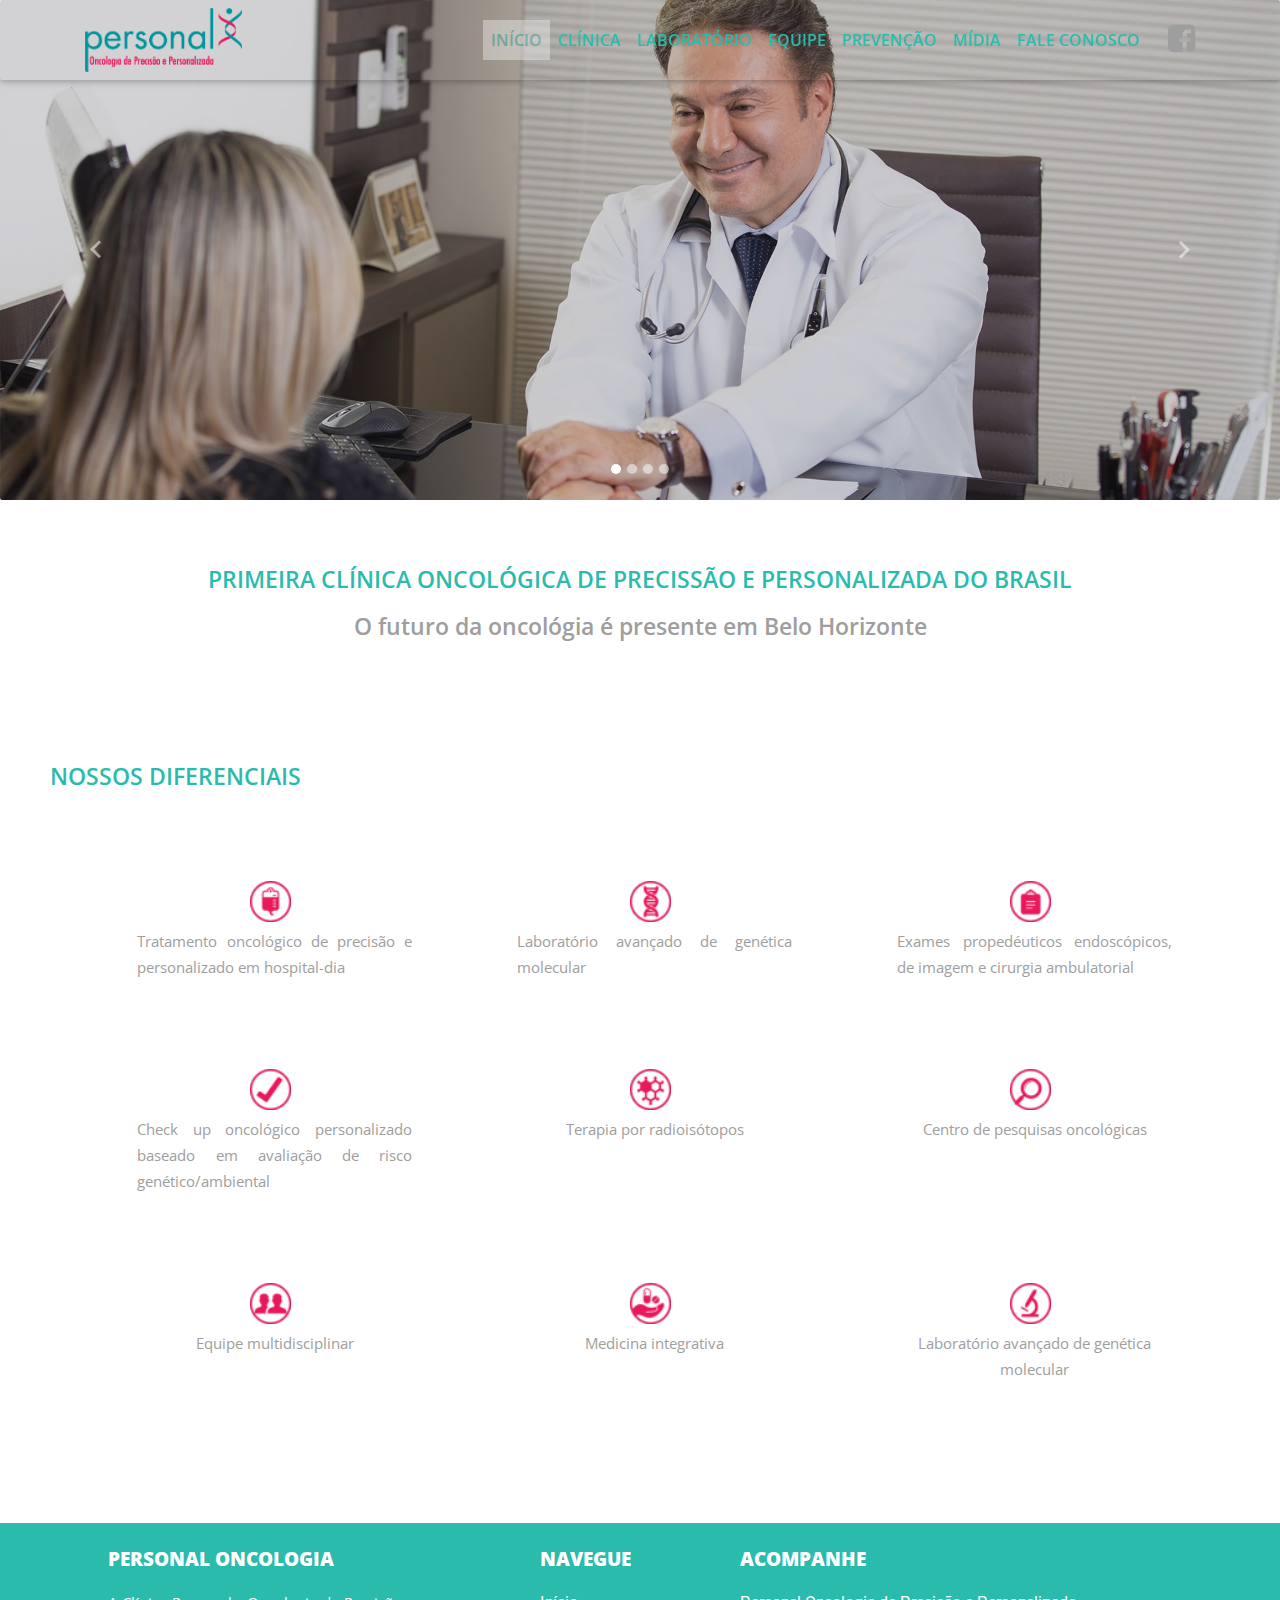
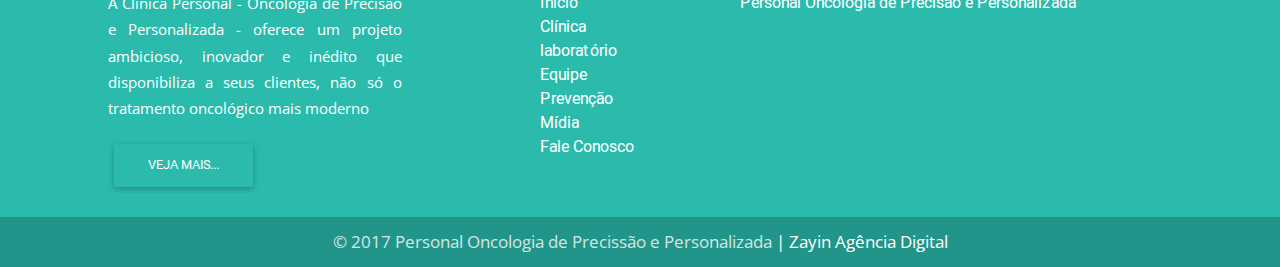
==== commit 311b88e8: "Alterações em layout responsivo do website" ====
--- a/index.html
+++ b/index.html
@@ -9,33 +9,38 @@
 
     <title>Personal - Oncologia de Precisão e Personalizada | Belo Horizont - MG</title>
 
-
     <link rel="stylesheet" href="css/style.css">
     <link rel="stylesheet" href="css/midia.css">
+    <link href="css/bootstrap.min.css" rel="stylesheet">
     <link href="css/mdb.min.css" rel="stylesheet">
-    <link href="css/bootstrap.min.css" rel="stylesheet">
     <link rel="stylesheet" href="https://maxcdn.bootstrapcdn.com/font-awesome/4.6.0/css/font-awesome.min.css">
     <link href="https://fonts.googleapis.com/css?family=Open+Sans:300,400,600,700" rel="stylesheet">
+
+   <script>
+    // Picture element HTML5 shiv
+    document.createElement( "picture" );
+   </script>
+  <script src="js/picturefill.js" async></script>
+ 
 </head>
 
 <body>
+    <!--Navbar-->
     <nav class="navbar navbar-toggleable-md navbar-dark fixed-top scrolling-navbar">
         <div class="container">
-
-            <div class="cont_lg">
-                <a href="index" target="_top">
-                    <img class="logo" src="img/logo_personal.png" alt="Personal Oncologia de Precisão e Personalizada - Belo Horizonte - MG"
-                    /></a>
-            </div>
-
-
-
-            <button class="ajs_10 no_961" type="button" data-toggle="collapse" data-target="#navbarNav1" aria-controls="navbarNav1" aria-expanded="false"
-                aria-label="Toggle navigation">
+            
+           <div class="cont_lg"> 
+                <a href="index" target="_top"> 
+                    <img class="logo" src="img/logo_personal.png" alt="Personal Oncologia de Precisão e Personalizada - Belo Horizonte - MG" /></a>
+            </div> 
+            
+
+            
+            <button class="ajs_10 no_961" type="button" data-toggle="collapse" data-target="#navbarNav1" aria-controls="navbarNav1" aria-expanded="false" aria-label="Toggle navigation">
                 <!--span class="navbar-toggler-icon"></span-->
                 <i class="fa fa-navicon nodesk ver_991" aria-hidden="true"></i>
             </button>
-
+         
 
 
 
@@ -52,14 +57,12 @@
                 </ul>
             </div>
 
-           <div class="no_facebook"> <a href="https://www.facebook.com/personaloncologia/?fref=ts" target="_new">
-                <i class="fa fa-facebook-square fa-2x cor_03" aria-hidden="true"></i></a>  
-           </div>      
-
-        </div>
-        <!--fin container-->
-    </nav>
-    <!--fin navbar-->
+                <div class="no_facebook"> 
+                    <a href="https://www.facebook.com/personaloncologia/?fref=ts" target="_new">
+                    <i class="fa fa-facebook-square fa-2x cor_03" aria-hidden="true"></i></a>
+                </div> 
+        </div><!--fin container-->
+    </nav><!--/.Navbar-->
 
     <div class="ajust_40">
         <div id="carousel-example-2" class="carousel slide carousel-fade" data-ride="carousel">
@@ -166,159 +169,145 @@
     </div>
 
 
-    <div class="conteudo_17 ajust_60">
+<div class="conteudo_17 ajust_60">
+    <div class="container_01">
+
+      <p class="al_01 titulo_g cor_02 ajs_15">PRIMEIRA CLÍNICA ONCOLÓGICA DE PRECISSÃO E PERSONALIZADA DO BRASIL</p>
+      <p class="al_01 titulo_g cor_03 ajs_15"> O futuro da oncológia é presente em Belo Horizonte</p>
+
+      <div class="grid_14 ajust_61">
+
+        <div class="grid_15">
+            <p class="titulo_g cor_02 al_02 ajust_64">NOSSOS DIFERENCIAIS</p>
+
+
+
+                <div class="grid_15">
+                    <div class="icone_03 ajust_67">
+                    <div class="icone_02 ajust_65">  
+                        <img src="img/icones/soro.png" />
+                    </div>
+
+                    <p class="al_01 titulo_g cor_02 ajust_66"> </p>
+                    <p class="al_02 texto_03 cor_03 ajs_17">Tratamento oncológico de precisão e personalizado em hospital-dia</p>  
+                    </div><!--fin grid_5-->
+
+            
+               
+                    <div class="icone_03 ajust_67">
+                    <div class="icone_02 ajust_65">  
+                        <img src="img/icones/dna.png" />
+                    </div>
+
+                    <p class="al_01 titulo_g cor_02 ajust_66"> </p>
+                    <p class="al_02 texto_03 cor_03 ajs_16">Laboratório avançado de genética molecular</p>  
+                    </div><!--fin grid_5-->
+
+
+                    <div class="icone_03 ajust_67">
+                    <div class="icone_02 ajust_65">  
+                        <img src="img/icones/prancheta.png" />
+                    </div>
+
+                    <p class="al_01 titulo_g cor_02 ajust_66"> </p>
+                    <p class="al_02 texto_03 cor_03 ajs_17">Exames propedéuticos endoscópicos, de imagem e cirurgia ambulatorial</p>    
+                    </div><!--fin grid_5--> 
+                </div><!--fin grid_15-->
+
+
+
+                 <div class="grid_15">
+                     <div class="icone_03 ajust_67">
+                    <div class="icone_02 ajust_65">  
+                        <img src="img/icones/verificar.png" />
+                    </div>
+
+                    <p class="al_01 titulo_g cor_02 ajust_66"> </p>
+                    <p class="al_02 texto_03 cor_03">Check up oncológico personalizado baseado em avaliação de risco genético/ambiental</p>  
+                    </div><!--fin grid_5-->  
+                                                
+                    <div class="icone_03 ajust_67">
+                    <div class="icone_02 ajust_65">  
+                        <img src="img/icones/molecula.png" />
+                    </div>
+
+                    <p class="al_01 titulo_g cor_02 ajust_66"> </p>
+                    <p class="al_01 texto_03 cor_03">Terapia por radioisótopos</p>  
+                    </div><!--fin icone_03-->
+
+                    <div class="icone_03 ajust_67">
+                    <div class="icone_02 ajust_65">  
+                        <img src="img/icones/lupa.png" />
+                    </div>
+
+                    <p class="al_01 titulo_g cor_02 ajust_66"> </p>
+                    <p class="al_01 texto_03 cor_03">Centro de pesquisas oncológicas</p>  
+                    </div><!--fin icone_03-->
+
+               </div><!--fin grid_15-->
+
+
+               <div class="grid_15">
+                    <div class="icone_03 ajust_67">
+                    <div class="icone_02 ajust_65">  
+                        <img src="img/icones/user.png" />
+                    </div>
+
+                    <p class="al_01 titulo_g cor_02 ajust_66"> </p>
+                    <p class="al_01 texto_03 cor_03">Equipe multidisciplinar</p>  
+                    </div><!--fin icone_03--> 
+
+                    <div class="icone_03 ajust_67">
+                    <div class="icone_02 ajust_65">  
+                        <img src="img/icones/medical.png" />
+                    </div>
+
+                    <p class="al_01 titulo_g cor_02 ajust_66"> </p>
+                    <p class="al_01 texto_03 cor_03">Medicina integrativa</p>  
+                    </div><!--fin icone_03--> 
+
+                    <div class="icone_03 ajust_67">
+                    <div class="icone_02 ajust_65">  
+                        <img src="img/icones/micro.png" />
+                    </div>
+
+                    <p class="al_01 titulo_g cor_02 ajust_66"> </p>
+                    <p class="al_01 texto_03 cor_03">Laboratório avançado de genética molecular</p>  
+                    </div><!--fin icone_03--> 
+
+
+               </div>
+
+        </div><!--fin grid_15-->
+      </div><!--fin grid_14-->  
+
+
+     <div class="grid_14">
+     
+      
+     </div>   
+
+    </div><!--fin container_01-->
+</div><!--fin conteudo_17-->
+
+
+<br><br><br><br>
+    <footer class="page-footer center-on-small-only">
         <div class="container_01">
-
-            <p class="al_01 titulo_g cor_02 ajs_15">PRIMEIRA CLÍNICA ONCOLÓGICA DE PRECISSÃO E PERSONALIZADA DO BRASIL</p>
-            <p class="al_01 titulo_g cor_03 ajs_15"> O futuro da oncológia é presente em Belo Horizonte</p>
-
-            <div class="grid_14 ajust_61">
-
-                <div class="grid_15">
-                    <p class="titulo_g cor_02 al_02 ajust_64">NOSSOS DIFERENCIAIS</p>
-
-
-
-                    <div class="grid_15">
-                        <div class="icone_03 ajust_67">
-                            <div class="icone_02 ajust_65">
-                                <img src="img/icones/soro.png" />
-                            </div>
-
-                            <p class="al_01 titulo_g cor_02 ajust_66"> </p>
-                            <p class="al_02 texto_01 cor_03 ajs_17">Tratamento oncológico de precisão e personalizado em hospital-dia</p>
-                        </div>
-                        <!--fin grid_5-->
-
-
-
-                        <div class="icone_03 ajust_67">
-                            <div class="icone_02 ajust_65">
-                                <img src="img/icones/dna.png" />
-                            </div>
-
-                            <p class="al_01 titulo_g cor_02 ajust_66"> </p>
-                            <p class="al_02 texto_01 cor_03 ajs_16">Laboratório avançado de genética molecular</p>
-                        </div>
-                        <!--fin grid_5-->
-
-
-                        <div class="icone_03 ajust_67">
-                            <div class="icone_02 ajust_65">
-                                <img src="img/icones/prancheta.png" />
-                            </div>
-
-                            <p class="al_01 titulo_g cor_02 ajust_66"> </p>
-                            <p class="al_02 texto_01 cor_03 ajs_17">Exames propedéuticos endoscópicos, de imagem e cirurgia ambulatorial</p>
-                        </div>
-                        <!--fin grid_5-->
-                    </div>
-
-
-                    <div class="grid_15">
-                        <div class="icone_03 ajust_67">
-                            <div class="icone_02 ajust_65">
-                                <img src="img/icones/verificar.png" />
-                            </div>
-
-                            <p class="al_01 titulo_g cor_02 ajust_66"> </p>
-                            <p class="al_02 texto_01 cor_03">Check up oncológico personalizado baseado em avaliação de risco genético/ambiental</p>
-                        </div>
-                        <!--fin grid_5-->
-
-                        <div class="icone_03 ajust_67">
-                            <div class="icone_02 ajust_65">
-                                <img src="img/icones/molecula.png" />
-                            </div>
-
-                            <p class="al_01 titulo_g cor_02 ajust_66"> </p>
-                            <p class="al_01 texto_01 cor_03">Terapia por radioisótopos</p>
-                        </div>
-                        <!--fin icone_03-->
-
-                        <div class="icone_03 ajust_67">
-                            <div class="icone_02 ajust_65">
-                                <img src="img/icones/lupa.png" />
-                            </div>
-
-                            <p class="al_01 titulo_g cor_02 ajust_66"> </p>
-                            <p class="al_01 texto_01 cor_03">Centro de pesquisas oncológicas</p>
-                        </div>
-                        <!--fin icone_03-->
-                    </div>
-
-
-
-                    <div class="<grid_15></grid_15>">
-
-                        <div class="icone_03 ajust_67">
-                            <div class="icone_02 ajust_65">
-                                <img src="img/icones/user.png" />
-                            </div>
-
-                            <p class="al_01 titulo_g cor_02 ajust_66"> </p>
-                            <p class="al_01 texto_01 cor_03">Equipe multidisciplinar</p>
-                        </div>
-                        <!--fin icone_03-->
-
-                        <div class="icone_03 ajust_67">
-                            <div class="icone_02 ajust_65">
-                                <img src="img/icones/medical.png" />
-                            </div>
-
-                            <p class="al_01 titulo_g cor_02 ajust_66"> </p>
-                            <p class="al_01 texto_01 cor_03">Medicina integrativa</p>
-                        </div>
-                        <!--fin icone_03-->
-
-                        <div class="icone_03 ajust_67">
-                            <div class="icone_02 ajust_65">
-                                <img src="img/icones/micro.png" />
-                            </div>
-
-                            <p class="al_01 titulo_g cor_02 ajust_66"> </p>
-                            <p class="al_01 texto_01 cor_03">Resultado de exames entregues em 48 horas</p>
-                        </div>
-                        <!--fin icone_03-->
-
-
-                    </div>
-
-
-
-                </div>
-                <!--fin grid_15-->
-            </div>
-            <!--fin grid_14-->
-
-
-            <div class="grid_14">
-
-
-            </div>
-
-        </div>
-        <!--fin container_01-->
-    </div>
-    <!--fin conteudo_17-->
-
-
-    <br><br><br><br>
-    <footer class="page-footer center-on-small-only">
-        <div class="container-fluid">
             <div class="row">
 
+                <!--First column-->
                 <div class="col-md-3 offset-lg-1 hidden-lg-down">
                     <p class="titulo_f"><strong>PERSONAL ONCOLOGIA</strong></p>
-                    <p class="texto_03 al_02">A Clínica Personal - Oncologia de Precisão e Personalizada - oferece um projeto ambicioso, inovador e
-                        inédito que disponibiliza a seus clientes, não só o tratamento oncológico mais moderno</p>
+                    <p class="texto_03 al_02">A Clínica Personal - Oncologia de Precisão e Personalizada - oferece um projeto ambicioso, inovador e inédito que disponibiliza a seus clientes, não só o tratamento oncológico mais moderno</p>
                     <a target="_top" href="aclinica" class="btn default-color">Veja mais...</a>
                 </div>
-                <!--fin First column-->
+                <!--/.First column-->
 
                 <hr class="hidden-md-up">
 
-                <div class="col-lg-2 col-md-4 offset-lg-1 corrige_01">
+                <!--Second column-->
+                <div class="col-lg-2 col-md-4 offset-lg-1 corrige_01 ajs_18">
                     <p class="titulo_f"><strong>NAVEGUE</strong></p>
                     <ul>
                         <li><a href="inicio" target="_top">Início</a></li>
@@ -330,66 +319,60 @@
                         <li><a href="faleconosco" target="_top">Fale Conosco</a></li>
                     </ul>
                 </div>
-                <!--fin Second column-->
+                <!--/.Second column-->
 
                 <hr class="hidden-md-up">
 
-                <div class="col-lg-4 col-md-8 ver_facebook">
-                    <p class="titulo_f"><strong>ACOMPANHE</strong></p>
-
-
-                    <div class="fb-page" data-href="https://www.facebook.com/personaloncologia/?fref=ts" data-small-header="false" data-adapt-container-width="true"
-                        data-hide-cover="false" data-show-facepile="true">
-                        <blockquote cite="https://www.facebook.com/personaloncologia/?fref=ts" class="fb-xfbml-parse-ignore"><a href="https://www.facebook.com/personaloncologia/?fref=ts">Personal Oncologia de Precisão e Personalizada</a></blockquote>
-                    </div>
-                </div>
-
-
+                <div class="ajs_19">
+                        <div class="grid_15 ver_facebook">
+                            <p class="titulo_f"><strong>ACOMPANHE</strong></p>
+
+
+                            <div class="fb-page" data-href="https://www.facebook.com/personaloncologia/?fref=ts" data-small-header="false" data-adapt-container-width="true"
+                                data-hide-cover="false" data-show-facepile="true">
+                                <blockquote cite="https://www.facebook.com/personaloncologia/?fref=ts" class="fb-xfbml-parse-ignore"><a href="https://www.facebook.com/personaloncologia/?fref=ts">Personal Oncologia de Precisão e Personalizada</a></blockquote>
+                            </div>
+                        </div>
+                </div>
             </div>
         </div>
-        <!--fin Footer Links-->
+        <!--/.Footer Links-->
 
         <br>
 
+
+        <!--Copyright-->
         <div class="footer-copyright">
             <div class="container-fluid">
                 <p>© 2017 Personal Oncologia de Precissão e Personalizada <a href="http://www.zayin.site"> | Zayin Agência Digital</a></p>
+
             </div>
         </div>
-        <!--fin Copyright-->
+        <!--/.Copyright-->
 
     </footer>
-    <!--fin Footer-->
+    <!--/.Footer-->
 
 
     <!-- SCRIPTS -->
     <script type="text/javascript" src="js/jquery-2.2.3.min.js"></script>
+    <script type="text/javascript" src="js/tether.min.js"></script>
+    <script type="text/javascript" src="js/bootstrap.min.js"></script>
     <script type="text/javascript" src="js/mdb.min.js"></script>
-    <script type="text/javascript" src="js/bootstrap.min.js"></script>
-    <script type="text/javascript" src="js/tether.min.js"></script>
-    
-    
 
     <script>
-        // Picture element HTML5 shiv
-        document.createElement("picture");
-    </script>
-    <script src="js/picturefill.js" async></script>
-
-
-    <script>
-        $('.carousel').carousel({
-            interval: 5000
+       $('.carousel').carousel({
+        interval: 5000
         })
     </script>
 
     <script>
-        // SideNav Options
+      // SideNav Options
         $('.button-collapse').sideNav({
-            edge: 'right', // Choose the horizontal origin
-            closeOnClick: true // Closes side-nav on <a> clicks, useful for Angular/Meteor
+        edge: 'right', // Choose the horizontal origin
+        closeOnClick: true // Closes side-nav on <a> clicks, useful for Angular/Meteor
         });
-    </script>
+     </script>
 
 
     <div id="fb-root"></div>
@@ -402,7 +385,7 @@
             fjs.parentNode.insertBefore(js, fjs);
         }(document, 'script', 'facebook-jssdk'));
     </script>
-
+    
 
 </body>
 
--- a/css/style.css
+++ b/css/style.css
@@ -1,166 +1,315 @@
-html,
-body,
-.view{height:100%;}
-.nav-item a{font-family:'Open Sans', sans-serif;font-weight:600;}
-.navbar{background-color:transparent;color:#333;}
-.scrolling-navbar{-webkit-transition:background .5s ease-in-out, padding .5s ease-in-out;-moz-transition:background .5s ease-in-out, padding .5s ease-in-out;transition:background .5s ease-in-out, padding .5s ease-in-out;}
-.top-nav-collapse{background-color:#fff;}
-footer.page-footer{background-color:#2BBBAD;margin-top:0;}
-@media only screen and (max-width:768px){.navbar{background-color:#4B515D;}
-}
-.carousel,
-.carousel-item,
-.active{height:100%;}
-.carousel-inner{height:100%;}
-.flex-center{color:#fff;}
-.carousel-caption_01{position:absolute;right:15%;bottom:180px;right:10%;z-index:10;padding-top:20px;padding-bottom:20px;color:#fff;text-align:center;}
-@media (min-width:776px){.carousel .view ul li{display:inline;}
-.carousel .view .full-bg-img ul li .flex-item{margin-bottom:1.5rem;}
-}
-.fa-2x{font-size:1.511em;}
-.fa-facebook-square{color:#333;}
-.titulo_gg{font-family:'Open Sans', sans-serif;font-size:2.365em;line-height:2.945rem;}
-.titulo_g{font-family:'Open Sans', sans-serif;font-size:1.465em;font-weight:600;line-height:1.945rem;}
-.titulo_f{font-family:'Open Sans', sans-serif;font-size:1.165em;font-weight:600;line-height:1.945rem;}
-.texto_01{font-family:'Open Sans', sans-serif;font-size:1.015em;line-height:1.645rem;}
-.texto_02{font-family:'Open Sans', sans-serif;font-size:1.015em;line-height:1.445rem;}
-.texto_03{font-family:'Open Sans', sans-serif;font-size:0.955em;line-height:1.645rem;}
-.texto_04{font-family:'Open Sans', sans-serif;font-weight:600;font-size:1.015em;line-height:1.645rem;}
-.texto_05{font-family:'Open Sans', sans-serif;font-size:0.969em;line-height:1.645rem;}
-p{font-family:'Open Sans', sans-serif;font-size:1.045em;}
-.bk_color_1{background-color:#FFF;}
-.bk_color_2{background-color:goldenrod;}
-.bk_color_3{background-color:mediumpurple;}
-.bk_color_4{background-color:#2BBBAD;}
-.cor_01{color:#FFF;}
-.cor_02{color:#2BBBAD;}
-.cor_03{color:#9e9e9e;}
-.cor_04{color:#666666;}
-.form3{margin:0 0 0;}
-.nav-item{color:#333;}
-.al_01{text-align:center;}
-.al_02{text-align:justify;}
-.al_03{text-align:left;}
-.al_04{text-align:right;}
-.ajust_01{margin:0 12% 0;}
-.ajust_02{margin:3% 1% 0;padding-bottom:3%;}
-.ajust_03{margin:2% 3.5% 0;padding-bottom:3%;}
-.ajust_04{margin:6% 0 0;padding:1.5%;}
-.ajust_05{margin:10% 6% 0;}
-.ajust_06{margin:0 1% 0;}
-.ajust_07{margin:0 26% 0;}
-.ajust_08{margin:2% 3.5% 0;padding-bottom:3%;}
-.ajust_09{margin:3% 1% 0;padding-bottom:3%;}
-.ajust_10{margin:2% 1% 0;}
-.ajust_11{margin:2% 0 0;padding:1.5%;}
-.ajust_12{margin:2% 0 0;padding-bottom:2%;}
-.ajust_13{margin:15% 4% 0;}
-.ajust_14{margin:5% 0 0;padding-bottom:3%;}
-.ajust_15{margin:3% 0 0;padding-bottom:3%;}
-.ajust_16{margin:0 0 0;}
-.ajust_17{margin:0 5% 0;padding-bottom:1%;}
-.ajust_18{margin:5% 4% 0;padding-bottom:6%;}
-.ajust_19{margin:0 2% 0;}
-.ajust_20{margin:0 2% 0;}
-
-.ajust_21{margin: 0 0 0;}
-.ajust_22{margin: 30% 20% 0;}
-.ajust_23{margin: 0 0 0;}
-
-.ajust_24{margin:3% 5% 0;}
-.ajust_25{margin:3% 3% 0;}
-.ajust_26{margin:26% 0 0;}
-.ajust_27{margin:0 8% 0;}
-.ajust_28{margin:1% 3.5% 0;padding-bottom:2%;}
-.ajust_29{margin:2% 1% 0;}
-.ajust_30{margin:3.5% 1% 0;}
-.ajust_31{margin:3.5% 5% 0;}
-.ajust_32{margin:5% 0 0;}
-.ajust_33{margin:0 11% 0;}
-.ajust_34{margin:2% 5% 0;}
-.ajust_35{margin:2% 1% 0;}
-.ajust_36{margin:0 0 0;padding:1.5%;}
-.ajust_37{margin:2% 3.5% 0;padding-bottom:3%;}
-.ajust_38{margin:2% 4% 0;padding-bottom:6%;}
-.ajust_39{width:20%;margin:0 20% 0;}
-.ajust_40{width:100%;}
-.ajust_41{margin:50% 0 0;padding-bottom:3%}
-.ajust_42{margin:10% 2% 0;}
-.ajust_43{margin:1% 3.5% 0;padding-bottom:2%;}
-.ajust_44{margin:2% 1% 0;}
-.ajust_45{margin:2% 1% 0;}
-.ajust_46{margin:0 0 0;}
-.ajust_47{margin:0 1% 0;}
-.ajust_48{margin:0 1% 0;}
-.ajust_49{margin:0 4% 0;}
-.ajust_50{margin:0 10% 0;}
-.ajust_51{margin:2% 0 0;}
-.ajust_52{margin:0 10% 0;}
-.ajust_53{margin:0 0 0;}
-.ajust_54{margin:0 1.5% 0;}
-.ajust_55{margin:0 0 0;}
-.ajust_56{margin:0 0 0;}
-.ajust_57{margin:3% 0 0;padding-bottom:6%;}
-.ajust_58{margin:0 4.5% 0;}
-.ajust_59{margin:2% 4.5% 0;}
-.ajust_60{margin:5% 0 0;}
-.ajust_61{margin:8% 3% 0;}
-.ajust_62{margin:0 7% 0;}
-.ajust_63{margin:0 18% 0;}
-.ajust_64{margin:0 1% 0;padding-bottom:2%;}
-.ajust_65{margin:0 41% 0;}
-.ajust_66{margin:2% 0 0;}
-.ajust_67{margin:5% 7.5% 0;padding:0.5%}
-.ajust_67:hover{background-color:lightseagreen;}
-.ajust_67:hover p{background-color:lightseagreen;color:white;}
-
-
-.ajust_68{ margin: 10% 0 0;}
-.ajust_69{ margin: 0 5% 0;}
-
-
-.vd{width:100%;}
-.vd:hover{background-color:#333;}
-.cont_lg{width:17%;height:auto;margin:0 0 0;}
-.conteudo_1{width:100%;height:auto;background-image:url(../img/7.jpg);background-size:10768px 7350px;background-position:50% 0px;-webkit-background-size:cover;-moz-background-size:cover;-o-background-size:cover;background-size:cover;}
-.conteudo_2{width:100%;height:auto;background-color:#fff;}
-.conteudo_3{width:100%;height:auto;background-image:url(../img/8.jpg);background-size:10768px 7350px;background-position:50% -250px;-webkit-background-size:cover;-moz-background-size:cover;-o-background-size:cover;background-size:cover;}
-.conteudo_4{width:100%;height:auto;background-color:#e8195a;}
-.conteudo_5{width:100%;height:auto;background-color:#fff;}
-.conteudo_6{width:100%;height:auto;background-color:#fff;}
-.conteudo_7{width:100%;height:auto;background-image:url(../img/36.jpg);background-size:10768px 7350px;background-position:50% 0px;-webkit-background-size:cover;-moz-background-size:cover;-o-background-size:cover;background-size:cover;}
-.conteudo_8{width:100%;height:auto;background-color:#fff;}
-.conteudo_9{width:100%;height:auto;background-image:url(../img/91.jpg);background-size:10768px 7350px;background-position:50% 0px;padding-bottom:10%;-webkit-background-size:cover;-moz-background-size:cover;-o-background-size:cover;background-size:cover;}
-.conteudo_10{width:100%;height:auto;background-color:#fff;}
-.conteudo_11{width:100%;height:auto;background-color:#fff;}
-.conteudo_12{width:100%;height:auto;background-image:url(../img/90.jpg);background-size:10768px 7350px;background-position:50% -58px;padding-bottom:3%;-webkit-background-size:cover;-moz-background-size:cover;-o-background-size:cover;background-size:cover;}
-.mm{width:100%;height:450px;margin:0 0 0;}
-.conteudo_13{width:100%;height:auto;}
-.conteudo_14{width:100%;height:auto;background-color:#fff;}
-.conteudo_15{width:100%;height:auto;background-image:url(../img/40.jpg);background-size:10768px 7350px;background-position:50% -58px;-webkit-background-size:cover;-moz-background-size:cover;-o-background-size:cover;background-size:cover;}
-.conteudo_16{width:100%;height:auto;background-color:#fff;}
-.conteudo_17{width:100%;height:auto;background-color:#fff;}
-.icone_01{width:22%;}
-.icone_02{width:15%;}
-.icone_03{width:24%;margin-right:0.041%;margin-bottom:.041%;float:left;display:block;}
-.grid_1{width:5.405%;}
-.grid_2{width:12.162%;}
-.grid_3{width:18.918%;}
-.grid_4{width:25.675%;}
-.grid_5{width:32.432%;}
-.grid_6{width:39.189%;}
-.grid_7{width:45.945%;}
-.grid_8{width:52.702%;}
-.grid_9{width:59.459%;}
-.grid_10{width:66.216%;}
-.grid_11{width:72.972%;}
-.grid_12{width:79.729%;}
-.grid_13{width:86.486%;}
-.grid_14{width:93.243%;}
-.grid_15{width:100%;}
-.container_01{width:100%;max-width:1480px;padding:0 0 0;margin:auto;overflow:auto;}
-.container_01:last-child{margin-right:0!important;}
-.fright{float:right;}
+/* YOUR CUSTOM STYLES */
+ /* TEMPLATE STYLES */
+        /* Necessary for full page carousel*/
+        
+        html,
+        body,
+        .view {
+            height: 100%;
+        }
+        /* Navigation*/
+        
+       .nav-item a{
+         font-family: 'Open Sans', sans-serif; font-weight: 600;
+       }
+
+        .navbar {
+            background-color: transparent;
+            color: #333;
+
+        }
+        
+        .scrolling-navbar {
+            -webkit-transition: background .5s ease-in-out, padding .5s ease-in-out;
+            -moz-transition: background .5s ease-in-out, padding .5s ease-in-out;
+            transition: background .5s ease-in-out, padding .5s ease-in-out;
+        }
+        
+        .top-nav-collapse {
+            background-color: #fff;
+        }
+        
+        
+        footer.page-footer {
+            background-color: #2BBBAD;
+            margin-top: 0;
+        }
+        
+        @media only screen and (max-width: 768px) {
+            .navbar {
+                background-color: #4B515D;
+            }
+        }
+        /* Carousel*/
+        
+        .carousel,
+        .carousel-item,
+        .active {
+            height: 100%;
+        }
+        
+        .carousel-inner {
+            height: 100%;
+        }
+
+        
+        /*Caption*/
+        
+        .flex-center {
+            color: #fff;
+        }
+
+        .carousel-caption_01 {
+        position: absolute;
+        right: 15%;
+        bottom: 180px;
+        /*left: 10%;*/
+        right: 10%;
+        z-index: 10;
+        padding-top: 20px;
+        padding-bottom: 20px;
+        color: #fff;
+        text-align: center;
+        }
+        
+        @media (min-width: 776px) {
+            .carousel .view ul li {
+                display: inline;
+            }
+            .carousel .view .full-bg-img ul li .flex-item {
+                margin-bottom: 1.5rem;
+            }
+        }
+
+ 
+
+
+/*-----------------SUB---------------*/
+.fa-2x{ font-size: 1.511em;}
+.fa-facebook-square{ color: #333;}
+
+.titulo_gg{font-family: 'Open Sans', sans-serif; font-size: 2.365em; line-height: 2.945rem;}
+.titulo_g{font-family: 'Open Sans', sans-serif; font-size: 1.465em; font-weight: 600; line-height: 1.945rem;}
+.titulo_f{font-family: 'Open Sans', sans-serif; font-size: 1.165em; font-weight: 600; line-height: 1.945rem;}
+.texto_01{font-family: 'Open Sans', sans-serif; font-size: 1.015em; line-height: 1.645rem;}
+.texto_02{font-family: 'Open Sans', sans-serif; font-size: 1.015em; line-height: 1.445rem;}
+.texto_03{font-family: 'Open Sans', sans-serif; font-size: 0.955em; line-height: 1.645rem;}
+.texto_04{font-family: 'Open Sans', sans-serif; font-weight: 600; font-size: 1.015em; line-height: 1.645rem;}
+.texto_05{font-family: 'Open Sans', sans-serif; font-size: 0.969em; line-height: 1.645rem;}
+p{ font-family: 'Open Sans', sans-serif; font-size: 1.045em;}
+
+.bk_color_1{ background-color: #FFF;}
+.bk_color_2{ background-color: goldenrod;}
+.bk_color_3{ background-color: mediumpurple;}
+.bk_color_4{ background-color: #2BBBAD;}
+
+.cor_01{ color: #FFF;}
+.cor_02{ color: #2BBBAD;}
+.cor_03{ color: #9e9e9e;}
+.cor_04{ color: #666666;}
+
+.form3{ margin: 0 0 0;}
+
+
+.nav-item{ color: #333;}
+
+.al_01{ text-align: center;}
+.al_02{ text-align: justify;}
+.al_03{ text-align: left;}
+.al_04{ text-align: right;}
+
+.ajust_01{ margin: 0 12% 0;}
+.ajust_02{ margin: 3% 1% 0; padding-bottom: 3%;}
+.ajust_03{ margin: 2% 3.5% 0; padding-bottom: 3%;}
+.ajust_04{ margin: 6% 0 0; padding: 1.5%;}
+.ajust_05{ margin: 10% 6% 0;}
+.ajust_06{ margin: 0 1% 0;}
+.ajust_07{ margin: 0 26% 0;}
+.ajust_08{ margin: 2% 3.5% 0; padding-bottom: 3%;}
+.ajust_09{ margin: 3% 1% 0; padding-bottom: 3%;}/*disponivel*/
+.ajust_10{ margin: 2% 1% 0;}
+.ajust_11{ margin: 2% 0 0; padding: 1.5%;}
+.ajust_12{ margin: 2% 0 0; padding-bottom: 2%;}
+.ajust_13{ margin: 15% 4% 0;}
+.ajust_14{ margin: 5% 0 0; padding-bottom: 3%;}
+.ajust_15{ margin: 3% 0 0; padding-bottom: 3%;}
+.ajust_16{ margin: 0 0 0;}
+.ajust_17{ margin: 0 5% 0; padding-bottom: 1%;}/*livre*/
+.ajust_18{ margin: 5% 4% 0; padding-bottom: 6%;}
+.ajust_19{ margin: 0 2% 0;}
+.ajust_20{ margin: 0 2% 0;}
+.ajust_21{ margin: 12% 6% 0;}
+.ajust_22{ margin: 0% 4% 0;}
+.ajust_23{ margin: 3% 0 0;}
+.ajust_24{ margin: 3% 5% 0;}
+.ajust_25{ margin: 3% 3% 0;}
+.ajust_26{ margin: 26% 0 0;}
+.ajust_27{ margin: 0 8% 0;}
+.ajust_28{ margin: 1% 3.5% 0; padding-bottom: 2%;}
+.ajust_29{ margin: 2% 1% 0;}
+.ajust_30{ margin: 3.5% 1% 0;}
+.ajust_31{ margin: 3.5% 5% 0;}
+.ajust_32{ margin: 5% 0 0;}
+.ajust_33{ margin: 0 11% 0;}
+.ajust_34{ margin: 2% 5% 0;}
+.ajust_35{ margin: 2% 1% 0;}
+.ajust_36{ margin: 0 0 0; padding: 1.5%;}
+.ajust_37{ margin: 2% 3.5% 0; padding-bottom: 3%;}
+.ajust_38{ margin: 2% 4% 0; padding-bottom: 6%;}
+.ajust_39{ width: 20%; margin: 0 20% 0;}
+.ajust_40{ width: 100%;}
+.ajust_41{ margin: 50% 0 0; padding-bottom: 3%}
+.ajust_42{ margin: 10% 2% 0;}
+.ajust_43{ margin: 1% 3.5% 0; padding-bottom: 2%;}
+.ajust_44{ margin: 2% 1% 0;}
+.ajust_45{ margin: 2% 1% 0;}
+.ajust_46{ margin: 0 0 0;}
+.ajust_47{ margin: 0 1% 0;}
+.ajust_48{ margin: 0 1% 0;}
+.ajust_49{ margin: 0 4% 0;}
+.ajust_50{ margin: 0 10% 0;}
+.ajust_51{ margin: 2% 0 0;}
+.ajust_52{ margin: 0 10% 0;}
+.ajust_53{ margin: 0 0 0;}
+.ajust_54{ margin: 0 1.5% 0;}
+.ajust_55{ margin: 0 0 0;}
+.ajust_56{ margin: 0 0 0;}
+.ajust_57{ margin: 3% 0 0; padding-bottom: 6%;}
+.ajust_58{ margin: 0 4.5% 0;}
+.ajust_59{ margin: 2% 4.5% 0;}
+.ajust_60{ margin: 5% 0 0;}
+.ajust_61{ margin: 8% 3% 0;}
+.ajust_62{ margin: 0 7% 0;}
+.ajust_63{ margin: 0 18% 0;}
+.ajust_64{ margin: 0 1% 0; padding-bottom: 2%;}
+
+.ajust_65{ margin: 0 41% 0;}
+.ajust_66{ margin: 2% 0 0;}
+.ajust_67{ margin: 5% 7.8% 0; padding: 0.5%}
+.ajust_67:hover{ background-color: lightseagreen;}
+.ajust_67:hover p{ background-color: lightseagreen; color: white;}
+
+.cont_lg{ width: 17%; height: auto; margin: 0 0 0;}
+
+
+
+.conteudo_1{ width: 100%; height: auto; 
+    background-image: url(../img/7.jpg);
+    background-size: 10768px 7350px;
+    background-position: 50% 0px;
+    
+     -webkit-background-size: cover;
+     -moz-background-size: cover;
+     -o-background-size: cover;
+      background-size: cover;
+ }
+
+ .conteudo_2{ width: 100%; height: auto; background-color: #fff;}
+
+ .conteudo_3{ width: 100%; height: auto; 
+    background-image: url(../img/8.jpg);
+    background-size: 10768px 7350px;
+    background-position: 50% -250px;
+    
+     -webkit-background-size: cover;
+     -moz-background-size: cover;
+     -o-background-size: cover;
+      background-size: cover;
+ }
+
+.conteudo_4{ width: 100%; height: auto; background-color: #e8195a;}
+.conteudo_5{ width: 100%; height: auto; background-color: #fff;}
+
+
+ .conteudo_6{ width: 100%; height: auto; background-color: #fff;}
+
+
+ .conteudo_7{ width: 100%; height: auto; 
+    background-image: url(../img/36.jpg);
+    background-size: 10768px 7350px;
+    background-position: 50% 0px;
+    
+     -webkit-background-size: cover;
+     -moz-background-size: cover;
+     -o-background-size: cover;
+      background-size: cover;
+ }
+
+ .conteudo_8{ width: 100%; height: auto; background-color: #fff;}
+
+
+ .conteudo_9{ width: 100%; height: auto; 
+    background-image: url(../img/91.jpg);
+    background-size: 10768px 7350px;
+    background-position: 50% -58px;
+    
+     -webkit-background-size: cover;
+     -moz-background-size: cover;
+     -o-background-size: cover;
+      background-size: cover;
+ }
+
+ .conteudo_10{ width: 100%; height: auto; background-color: #fff;}
+ .conteudo_11{ width: 100%; height: auto; background-color: #fff;}
+
+  .conteudo_12{ width: 100%; height: auto; 
+    background-image: url(../img/90.jpg);
+    background-size: 10768px 7350px;
+    background-position: 50% -58px;
+    
+     -webkit-background-size: cover;
+     -moz-background-size: cover;
+     -o-background-size: cover;
+      background-size: cover;
+ }
+
+
+.mm{ width: 100%; height: 450px; margin: 0 0 0;}
+
+.conteudo_13{ width: 100%; height: auto;}
+.conteudo_14{ width: 100%; height: auto; background-color: #fff;}
+
+
+ .conteudo_15{ width: 100%; height: auto; 
+    background-image: url(../img/40.jpg);
+    background-size: 10768px 7350px;
+    background-position: 50% -58px;
+    
+     -webkit-background-size: cover;
+     -moz-background-size: cover;
+     -o-background-size: cover;
+      background-size: cover;
+ }
+.conteudo_16{ width: 100%; height: auto; background-color: #fff;}
+.conteudo_17{ width: 100%; height: auto; background-color: #fff;}
+
+
+.icone_01{ width: 22%;}
+.icone_02{ width: 15%;}
+.icone_03{ width: 24%; margin-right:0.041%;	margin-bottom:.041%; float: left; display: block;}
+
+
+/**** CONFIGURACAO GRID SITE ****/
+.grid_1   { width: 5.405%;   /* 80px    /  1480px =  0,0677966101694915% */ }
+.grid_2   { width: 12.162%;  /* 180px   /  1480px =  0,0677966101694915% */ }
+.grid_3   { width: 18.918%;  /* 280px   /  1480px =  0,0677966101694915% */ }
+.grid_4   { width: 25.675%;  /* 380px   /  1480px =  0,0677966101694915% */ }
+.grid_5   { width: 32.432%;  /* 480px   /  1480px =  0,1525423728813559% */ }
+.grid_6   { width: 39.189%;  /* 580px   /  1480px =  0,2372881355932203% */ }
+.grid_7   { width: 45.945%;  /* 680px   /  1480px =  0,3220338983050847% */ }
+.grid_8   { width: 52.702%;  /* 780px   /  1480px =  0,4067796610169492% */ }
+.grid_9   { width: 59.459%;  /* 880px   /  1480px =  0,4915254237288136% */ }
+.grid_10  { width: 66.216%;  /* 980px   /  1480px = 0,576271186440678% */ }
+.grid_11  { width: 72.972%;  /* 1080px  /  1480px = 0,6610169491525424% */ }
+.grid_12  { width: 79.729%;  /* 1180px  /  1480px = 0,7457627118644068% */ }
+.grid_13  { width: 86.486%;  /* 1280px  /  1480px = 0,8305084745762712% */ }
+.grid_14  { width: 93.243%;  /* 1380px  /  1480px = 0,9152542372881356% */}
+.grid_15  { width: 100%;     /* 1480px  /  1480px = 100% */}
+
+.container_01 { width: 100%; max-width: 1480px;	padding: 0  0 0; margin: auto; overflow: auto;}
+.container_01 :last-child { margin-right: 0!important; }
+.fright { float: right; }
+
 .grid_1,
 .grid_2,
 .grid_3,
@@ -172,8 +321,10 @@
 .grid_9,
 .grid_10,
 .grid_11,
-.grid_12,
-.grid_13,
-.grid_14,
-.grid_15{margin-right:0.041%;margin-bottom:.041%;float:left;display:block;}
-img, object{max-width:100%;min-width:100%;height:auto;}+.grid_12, 
+.grid_13, 
+.grid_14, 
+.grid_15 { margin-right:0.041%;	margin-bottom:.041%; float: left; display: block;}
+
+img, object { max-width: 100%; min-width: 100%; height: auto; }
+
--- a/css/midia.css
+++ b/css/midia.css
@@ -1,1041 +1,2844 @@
-@media screen and (min-width:2801px) and (max-width:3500px){.no_961{display:none;}
-.nodesk{display:none}
-.no_1280{display:none;}
-.conteudo_1{width:100%;height:auto;background-image:url(../img/7.jpg);background-size:10768px 7350px;background-position:50% -410px;-webkit-background-size:cover;-moz-background-size:cover;-o-background-size:cover;background-size:cover;}
-.ajust_05{width:33%;}
-.ajust_21{margin:4% 6% 0;}
-.ajust_23{width:35%;}
-/*.ajust_22{width:35%;margin:0 15% 0;}*/
-.conteudo_3{width:100%;height:auto;background-image:url(../img/8.jpg);background-size:10768px 7350px;background-position:50% -670px;-webkit-background-size:cover;-moz-background-size:cover;-o-background-size:cover;background-size:cover;}
-.conteudo_15{width:100%;height:auto;background-image:url(../img/40.jpg);background-size:10768px 7350px;background-position:50% -58px;-webkit-background-size:cover;-moz-background-size:cover;-o-background-size:cover;background-size:cover;}
-.conteudo_12{width:100%;height:auto;background-image:url(../img/90.jpg);background-size:10768px 7350px;background-position:50% -68px;padding-bottom:15%;-webkit-background-size:cover;-moz-background-size:cover;-o-background-size:cover;background-size:cover;}
-}
-@media screen and (min-width:2561px) and (max-width:2800px){.no_961{display:none;}
-.nodesk{display:none}
-.no_1280{display:none;}
-.conteudo_1{width:100%;height:auto;background-image:url(../img/7.jpg);background-size:10768px 7350px;background-position:50% -410px;-webkit-background-size:cover;-moz-background-size:cover;-o-background-size:cover;background-size:cover;}
-.ajust_05{width:33%;}
-.ajust_21{margin:4% 6% 0;}
-.ajust_23{width:35%;}
-/*.ajust_22{width:35%;margin:0 15% 0;}*/
-.conteudo_3{width:100%;height:auto;background-image:url(../img/8.jpg);background-size:10768px 7350px;background-position:50% -670px;-webkit-background-size:cover;-moz-background-size:cover;-o-background-size:cover;background-size:cover;}
-.conteudo_15{width:100%;height:auto;background-image:url(../img/40.jpg);background-size:10768px 7350px;background-position:50% -58px;-webkit-background-size:cover;-moz-background-size:cover;-o-background-size:cover;background-size:cover;}
-.conteudo_12{width:100%;height:auto;background-image:url(../img/90.jpg);background-size:10768px 7350px;background-position:50% -68px;padding-bottom:15%;-webkit-background-size:cover;-moz-background-size:cover;-o-background-size:cover;background-size:cover;}
-}
-@media screen and (min-width:2200px) and (max-width:2560px){.no_961{display:none;}
-.nodesk{display:none}
-.no_1280{display:none;}
-.conteudo_1{width:100%;height:auto;background-image:url(../img/7.jpg);background-size:10768px 7350px;background-position:50% -410px;-webkit-background-size:cover;-moz-background-size:cover;-o-background-size:cover;background-size:cover;}
-.ajust_05{width:33%;}
-.ajust_21{margin:4% 6% 0;}
-.ajust_23{width:35%;}
-/*.ajust_22{width:35%;margin:0 15% 0;}*/
-.conteudo_3{width:100%;height:auto;background-image:url(../img/8.jpg);background-size:10768px 7350px;background-position:50% -670px;-webkit-background-size:cover;-moz-background-size:cover;-o-background-size:cover;background-size:cover;}
-.conteudo_7{width:100%;height:auto;background-image:url(../img/36.jpg);background-size:10768px 7350px;background-position:50% 0px;padding-bottom:5%;-webkit-background-size:cover;-moz-background-size:cover;-o-background-size:cover;background-size:cover;}
-.conteudo_15{width:100%;height:auto;background-image:url(../img/40.jpg);background-size:10768px 7350px;background-position:50% -58px;-webkit-background-size:cover;-moz-background-size:cover;-o-background-size:cover;background-size:cover;}
-.conteudo_12{width:100%;height:auto;background-image:url(../img/90.jpg);background-size:10768px 7350px;background-position:50% -68px;padding-bottom:15%;-webkit-background-size:cover;-moz-background-size:cover;-o-background-size:cover;background-size:cover;}
-}
-@media screen and (min-width:1889px) and (max-width:2199px){.no_961{display:none;}
-.nodesk{display:none}
-.no_1280{display:none;}
-.conteudo_1{width:100%;height:auto;background-image:url(../img/7.jpg);background-size:10768px 7350px;background-position:25% -270px;-webkit-background-size:cover;-moz-background-size:cover;-o-background-size:cover;background-size:cover;}
-.ajust_05{width:33%;}
-.ajust_21{margin:4% 6% 0;}
-.ajust_23{width:35%;}
-/*.ajust_22{width:35%;margin:0 15% 0;}*/
-.conteudo_3{width:100%;height:auto;background-image:url(../img/8.jpg);background-size:10768px 7350px;background-position:50% -470px;-webkit-background-size:cover;-moz-background-size:cover;-o-background-size:cover;background-size:cover;}
-.conteudo_15{width:100%;height:auto;background-image:url(../img/40.jpg);background-size:10768px 7350px;background-position:50% -58px;-webkit-background-size:cover;-moz-background-size:cover;-o-background-size:cover;background-size:cover;}
-.conteudo_12{width:100%;height:auto;background-image:url(../img/90.jpg);background-size:10768px 7350px;background-position:50% -68px;padding-bottom:15%;-webkit-background-size:cover;-moz-background-size:cover;-o-background-size:cover;background-size:cover;}
-}
-@media screen and (min-width:1771px) and (max-width:1888px){.no_961{display:none;}
-.nodesk{display:none}
-.no_1280{display:none;}
-.conteudo_1{width:100%;height:auto;background-image:url(../img/7.jpg);background-size:10768px 7350px;background-position:25% -270px;-webkit-background-size:cover;-moz-background-size:cover;-o-background-size:cover;background-size:cover;}
-.ajust_05{width:33%;}
-.ajust_21{margin:4% 6% 0;}
-.ajust_23{width:35%;}
-/*.ajust_22{width:35%;margin:0 15% 0;}*/
-.conteudo_3{width:100%;height:auto;background-image:url(../img/8.jpg);background-size:10768px 7350px;background-position:50% -470px;-webkit-background-size:cover;-moz-background-size:cover;-o-background-size:cover;background-size:cover;}
-}
-@media screen and (min-width:1601px) and (max-width:1770px){.no_961{display:none;}
-.nodesk{display:none}
-.no_1280{display:none;}
-.conteudo_1{width:100%;height:auto;background-image:url(../img/7.jpg);background-size:10768px 7350px;background-position:25% -270px;-webkit-background-size:cover;-moz-background-size:cover;-o-background-size:cover;background-size:cover;}
-.ajust_05{width:33%;}
-.ajust_21{margin:4% 6% 0;}
-.ajust_23{width:35%;}
-/*.ajust_22{width:35%;margin:0 15% 0;}*/
-.conteudo_3{width:100%;height:auto;background-image:url(../img/8.jpg);background-size:10768px 7350px;background-position:50% -470px;-webkit-background-size:cover;-moz-background-size:cover;-o-background-size:cover;background-size:cover;}
-}
-@media screen and (max-width:1600px){.no_961{display:none;}
-.nodesk{display:none}
-.no_1280{display:none;}
-.conteudo_1{width:100%;height:auto;background-image:url(../img/7.jpg);background-size:10768px 7350px;background-position:25% -270px;-webkit-background-size:cover;-moz-background-size:cover;-o-background-size:cover;background-size:cover;}
-.ajust_05{width:33%;}
-.ajust_21{margin:4% 6% 0;}
-.ajust_23{width:35%;}
-/*.ajust_22{width:35%;margin:0 15% 0;}*/
-.conteudo_3{width:100%;height:auto;background-image:url(../img/8.jpg);background-size:10768px 7350px;background-position:50% -470px;-webkit-background-size:cover;-moz-background-size:cover;-o-background-size:cover;background-size:cover;}
-}
-@media screen and (min-width:1481px) and (max-width:1599px){.no_961{display:none;}
-.nodesk{display:none}
-.no_1280{display:none;}
-.conteudo_1{width:100%;height:auto;background-image:url(../img/7.jpg);background-size:10768px 7350px;background-position:25% -180px;-webkit-background-size:cover;-moz-background-size:cover;-o-background-size:cover;background-size:cover;}
-.ajust_05{width:33%;}
-.ajust_21{margin:4% 6% 0;}
-.ajust_23{width:35%;}
-/*.ajust_22{width:35%;margin:0 15% 0;}*/
-}
-@media screen and (min-width:1441px) and (max-width:1480px){.no_961{display:none;}
-.nodesk{display:none}
-.no_1280{display:none;}
-.conteudo_1{width:100%;height:auto;background-image:url(../img/7.jpg);background-size:10768px 7350px;background-position:25% -180px;-webkit-background-size:cover;-moz-background-size:cover;-o-background-size:cover;background-size:cover;}
-.ajust_05{width:36%;}
-.ajust_21{margin:4% 6% 0;}
-.ajust_23{width:35%;}
-/*.ajust_22{width:35%;margin:0 15% 0;}*/
-}
-@media screen and (min-width:1371px) and (max-width:1439px){.nodesk{display:none}
-.no_1280{display:none;}
-.conteudo_1{width:100%;height:auto;background-image:url(../img/7.jpg);background-size:10768px 7350px;background-position:25% -180px;-webkit-background-size:cover;-moz-background-size:cover;-o-background-size:cover;background-size:cover;}
-.ajust_05{width:39%;}
-.ajust_21{margin:4% 6% 0;}
-}
-@media screen and (min-width:1301px) and (max-width:1370px){.nodesk{display:none}
-.no_1280{display:none;}
-.conteudo_1{width:100%;height:auto;background-image:url(../img/7.jpg);background-size:10768px 7350px;background-position:25% -180px;-webkit-background-size:cover;-moz-background-size:cover;-o-background-size:cover;background-size:cover;}
-.ajust_21{margin:9% 6% 0;}
-}
-@media screen and (min-width:1280px) and (max-width:1300px){.no_961{display:none;}
-.nodesk{display:none}
-.no_1280{display:none;}
-.conteudo_1{width:100%;height:auto;background-image:url(../img/7.jpg);background-size:10768px 7350px;background-position:50% -120px;-webkit-background-size:cover;-moz-background-size:cover;-o-background-size:cover;background-size:cover;}
-
-.ajs_08{ margin: 2.5% 0 0;}
-.ajs_18{ margin: 0 0 0;}
-}
-@media screen and (min-width:1200px) and (max-width:1279px){.no_1280{display:none;}
-.conteudo_1{width:100%;height:auto;background-image:url(../img/7.jpg);background-size:10768px 7350px;background-position:25% -160px;-webkit-background-size:cover;-moz-background-size:cover;-o-background-size:cover;background-size:cover;}
-.ajust_05{margin:11% 3% 0;}
-.ajust_21{margin:18% 3% 0;}
-.conteudo_3{width:100%;height:auto;background-image:url(../img/8.jpg);background-size:10768px 7350px;background-position:50% -290px;-webkit-background-size:cover;-moz-background-size:cover;-o-background-size:cover;background-size:cover;}
-}
-@media screen and (min-width:1025px) and (max-width:1199px){.no_961{display:none;}
-.ver_1024{display:block;}
-.no_1024{display:none;}
-.no_1280{display:none;}
-.ajs_14{width:20%;}
-.corrige_01{text-align:left;}
-.ajust_07{margin:0 15% 0;}
-.ajs_13{margin:6.7% 0 0;}
-.carousel-caption_01{position:absolute;right:10%;bottom:90px;z-index:10;padding-top:20px;padding-bottom:20px;color:#fff;text-align:center;}
-.conteudo_1{width:100%;height:auto;background-image:url(../img/7.jpg);background-size:10768px 7350px;background-position:1025px -80px;-webkit-background-size:cover;-moz-background-size:cover;-o-background-size:cover;background-size:cover;}
-.conteudo_3{width:100%;height:auto;background-image:url(../img/8.jpg);background-size:10768px 7350px;background-position:50% -190px;-webkit-background-size:cover;-moz-background-size:cover;-o-background-size:cover;background-size:cover;}
-.ajust_13{margin:6% 2% 0;}
-.ajust_24{width:98%;}
-.ajust_25{width:100%;margin:0 5% 0;}
-.ajs_03{width:60%;margin:3% 0 0;}
-.ajust_27{width:100%;margin:3% 0 0;padding-bottom:6%;}
-.ajust_26{width:100%;}
-.ajust_54{width:100%;margin:4% 1.5% 0;}
-}
-@media screen and (max-width:1024px){.ver_1024{display:block;}
-.no_1024{display:none;}
-.no_1280{display:none;}
-.ajs_14{width:20%;}
-.corrige_01{text-align:left;}
-.ajust_07{margin:0 15% 0;}
-.ajs_13{margin:6.7% 0 0;}
-.carousel-caption_01{position:absolute;right:10%;bottom:90px;z-index:10;padding-top:20px;padding-bottom:20px;color:#fff;text-align:center;}
-.conteudo_1{width:100%;height:auto;background-image:url(../img/7.jpg);background-size:10768px 7350px;background-position:1024px -80px;-webkit-background-size:cover;-moz-background-size:cover;-o-background-size:cover;background-size:cover;}
-.conteudo_3{width:100%;height:auto;background-image:url(../img/8.jpg);background-size:10768px 7350px;background-position:50% -190px;-webkit-background-size:cover;-moz-background-size:cover;-o-background-size:cover;background-size:cover;}
-.ajust_13{margin:6% 2% 0;}
-.ajust_24{width:98%;}
-.ajust_25{width:100%;margin:0 5% 0;}
-.ajs_03{width:60%;margin:3% 0 0;}
-.ajust_27{width:100%;margin:3% 0 0;padding-bottom:6%;}
-.ajust_26{width:100%;}
-.ajust_54{width:100%;margin:4% 1.5% 0;}
-}
-@media screen and (min-width:992px) and (max-width:1023px){.titulo_g{font-size:1.345em;}
-.ver_1024{display:block;}
-.no_1024{display:none;}
-.no_1280{display:none;}
-.ajs_14{width:20%;}
-.corrige_01{text-align:left;}
-.ajs_13{margin:6.7% 0 0;}
-.carousel-caption_01{position:absolute;right:10%;bottom:90px;z-index:10;padding-top:20px;padding-bottom:20px;color:#fff;text-align:center;}
-.conteudo_1{width:100%;height:auto;background-image:url(../img/7.jpg);background-size:10768px 7350px;background-position:992px -80px;-webkit-background-size:cover;-moz-background-size:cover;-o-background-size:cover;background-size:cover;}
-.conteudo_3{width:100%;height:auto;background-image:url(../img/8.jpg);background-size:10768px 7350px;background-position:50% -190px;-webkit-background-size:cover;-moz-background-size:cover;-o-background-size:cover;background-size:cover;}
-.ajust_13{margin:4% 2% 0;}
-.ajust_54{width:100%;margin:4% 1.5% 0;}
-.conteudo_7{width:100%;height:auto;background-image:url(../img/36.jpg);background-size:10768px 7350px;background-position:50% 0px;padding-bottom:3%;-webkit-background-size:cover;-moz-background-size:cover;-o-background-size:cover;background-size:cover;}
-}
-@media screen and (min-width:961px) and (max-width:991px){.titulo_g{font-size:1.345em;}
-.ver_991{display:block;}
-.no_facebook{display:none;}
-.navbar{background-color:#FFF;}
-.cont_lg{width:16%;}
-.no_961{display:block;}
-.grid_2{width:40%;margin:0 0 0;}
-.ajust_07{margin:10% 0 0;}
-.ajs_10{float:right;margin-top:-6%;}
-.ajs_13{margin:9% 0 0;}
-.icone_03{padding:1.5%;font-size:0.955em;}
-.ajust_24{width:98%;}
-.ajust_25{width:100%;margin:0 5% 0;}
-.ajs_03{width:60%;margin:3% 0 0;}
-.ajust_27{width:100%;margin:3% 0 0;padding-bottom:6%;}
-.ajust_26{width:100%;}
-.ajust_54{width:100%;margin:4% 1.5% 0;}
-.conteudo_7{width:100%;height:auto;background-image:url(../img/36.jpg);background-size:10768px 7350px;background-position:50% 60px;-webkit-background-size:cover;-moz-background-size:cover;-o-background-size:cover;background-size:cover;}
-}
-@media screen and (max-width:960px){.titulo_g{font-size:1.345em;}
-.ver_991{display:block;}
-.no_facebook{display:none;}
-.navbar{background-color:#FFF;}
-.cont_lg{width:16%;}
-.no_961{display:block;}
-.grid_2{width:40%;margin:0 0 0;}
-.ajust_07{margin:10% 0 0;}
-.ajs_10{float:right;margin-top:-6%;}
-.ajs_13{margin:9% 0 0;}
-.icone_03{padding:1.5%;font-size:0.955em;}
-.ajust_24{width:98%;}
-.ajust_25{width:100%;margin:0 5% 0;}
-.ajs_03{width:60%;margin:3% 0 0;}
-.ajust_27{width:100%;margin:3% 0 0;padding-bottom:6%;}
-.ajust_26{width:100%;}
-.ajust_54{width:100%;margin:4% 1.5% 0;}
-.conteudo_7{width:100%;height:auto;background-image:url(../img/36.jpg);background-size:10768px 7350px;background-position:50% 60px;-webkit-background-size:cover;-moz-background-size:cover;-o-background-size:cover;background-size:cover;}
-}
-@media screen and (min-width:860px) and (max-width:959px){.titulo_g{font-size:1.345em;}
-.ver_991{display:block;}
-.no_facebook{display:none;}
-.navbar{background-color:#FFF;}
-.cont_lg{width:16%;}
-.no_961{display:block;}
-.grid_2{width:40%;margin:0 0 0;}
-.ajust_07{margin:10% 0 0;}
-.ajs_10{float:right;margin-top:-6%;}
-.ajs_13{margin:9% 0 0;}
-.icone_03{padding:1.5%;font-size:0.955em;}
-.conteudo_1{width:100%;height:auto;background-image:url(../img/7.jpg);background-size:10768px 7350px;background-position:860px 0;-webkit-background-size:cover;-moz-background-size:cover;-o-background-size:cover;background-size:cover;}
-.conteudo_3{width:100%;height:auto;background-image:url(../img/8.jpg);background-size:10768px 7350px;background-position:25% -120px;-webkit-background-size:cover;-moz-background-size:cover;-o-background-size:cover;background-size:cover;}
-.ajs_01{width:100%;margin:0 0 0;}
-.ajs_02{width:95%;padding-bottom:15%;}
-.ajust_05{ width: 40%;}
-.ajust_10{margin:5% 0 0;padding-bottom:5%;text-align:left;}
-.ajust_34{width:100%;margin:5% 4% 0;text-align:left;padding-bottom:5%;}
-.ajust_24{width:98%;}
-.ajust_25{width:100%;}
-.ajs_03{width:60%;margin:3% 0 0;}
-.ajust_27{width:100%;margin:3% 0 0;padding-bottom:6%;}
-.ajust_26{width:100%;margin:30% 0 0;}
-.ajust_54{width:100%;margin:4% 1.5% 0;}
-.conteudo_7{width:100%;height:auto;background-image:url(../img/36.jpg);background-size:10768px 7350px;background-position:50% 60px;-webkit-background-size:cover;-moz-background-size:cover;-o-background-size:cover;background-size:cover;}
-}
-@media screen and (min-width:821px) and (max-width:859px){.titulo_g{font-size:1.345em;}
-.ver_991{display:block;}
-.no_facebook{display:none;}
-.navbar{background-color:#FFF;}
-.cont_lg{width:20%;}
-.no_961{display:block;}
-.grid_2{width:40%;margin:0 0 0;}
-.ajust_07{margin:10% 0 0;}
-.ajs_10{float:right;margin-top:-6%;}
-.ajs_13{margin:9% 0 0;}
-.icone_03{padding:1.5%;font-size:0.955em;}
-.conteudo_1{width:100%;height:auto;background-image:url(../img/7.jpg);background-size:10768px 7350px;background-position:821px 0;-webkit-background-size:cover;-moz-background-size:cover;-o-background-size:cover;background-size:cover;}
-.conteudo_3{width:100%;height:auto;background-image:url(../img/8.jpg);background-size:10768px 7350px;background-position:25% -120px;-webkit-background-size:cover;-moz-background-size:cover;-o-background-size:cover;background-size:cover;}
-.ajs_01{width:100%;margin:0 0 0;}
-.ajs_02{width:95%;padding-bottom:15%;}
-.ajust_10{margin:5% 0 0;padding-bottom:5%;text-align:left;}
-.ajust_34{width:100%;margin:5% 4% 0;text-align:left;padding-bottom:5%;}
-.ajust_24{width:98%;}
-.ajust_25{width:100%;}
-.ajs_03{width:60%;margin:3% 0 0;}
-.ajust_27{width:100%;margin:3% 0 0;padding-bottom:6%;}
-.ajust_26{width:100%;margin:30% 0 0;}
-.ajust_54{width:100%;margin:4% 1.5% 0;}
-.conteudo_7{width:100%;height:auto;background-image:url(../img/36.jpg);background-size:10768px 7350px;background-position:50% 60px;-webkit-background-size:cover;-moz-background-size:cover;-o-background-size:cover;background-size:cover;}
-}
-@media screen and (min-width:801px) and (max-width:820px){.titulo_g{font-size:1.345em;}
-.ver_991{display:block;}
-.no_facebook{display:none;}
-.navbar{background-color:#FFF;}
-.cont_lg{width:18%;}
-.no_961{display:block;}
-.grid_2{width:40%;margin:0 0 0;}
-.ajust_07{margin:10% 0 0;}
-.ajust_05{ width: 40%;}
-.ajs_10{float:right;margin-top:-6%;}
-.ajs_13{margin:9% 0 0;}
-.icone_03{padding:1.5%;font-size:0.955em;}
-.conteudo_1{width:100%;height:auto;background-image:url(../img/7.jpg);background-size:10768px 7350px;background-position:801px 0;-webkit-background-size:cover;-moz-background-size:cover;-o-background-size:cover;background-size:cover;}
-.conteudo_3{width:100%;height:auto;background-image:url(../img/8.jpg);background-size:10768px 7350px;background-position:25% -120px;-webkit-background-size:cover;-moz-background-size:cover;-o-background-size:cover;background-size:cover;}
-.ajs_01{width:100%;margin:0 0 0;}
-.ajs_02{width:95%;padding-bottom:15%;}
-.ajust_10{margin:5% 0 0;padding-bottom:5%;text-align:left;}
-.ajust_34{width:100%;margin:5% 4% 0;text-align:left;padding-bottom:5%;}
-.ajust_24{width:98%;}
-.ajust_25{width:100%;}
-.ajs_03{width:60%;margin:3% 0 0;}
-.ajust_27{width:100%;margin:3% 0 0;padding-bottom:6%;}
-.ajust_26{width:100%;margin:30% 0 0;}
-.ajust_54{width:100%;margin:4% 1.5% 0;}
-.conteudo_7{width:100%;height:auto;background-image:url(../img/36.jpg);background-size:10768px 7350px;background-position:50% 60px;-webkit-background-size:cover;-moz-background-size:cover;-o-background-size:cover;background-size:cover;}
-}
-@media screen and (max-width:800px){.titulo_g{font-size:1.345em}
-.ver_991{display:block;}
-.no_facebook{display:none;}
-.navbar{background-color:#FFF;}
-.cont_lg{width:20%;}
-.no_961{display:block;}
-.grid_2{width:40%;margin:0 0 0;}
-.ajust_07{margin:10% 0 0;}
-.ajs_10{float:right;margin-top:-6%;}
-.ajs_13{margin:9% 0 0;}
-.icone_03{padding:1.5%;font-size:0.955em;}
-.conteudo_1{width:100%;height:auto;background-image:url(../img/7.jpg);background-size:10768px 7350px;background-position:800px 0;-webkit-background-size:cover;-moz-background-size:cover;-o-background-size:cover;background-size:cover;}
-.conteudo_3{width:100%;height:auto;background-image:url(../img/8.jpg);background-size:10768px 7350px;background-position:25% -120px;-webkit-background-size:cover;-moz-background-size:cover;-o-background-size:cover;background-size:cover;}
-.ajs_01{width:100%;margin:0 0 0;}
-.ajs_02{width:95%;padding-bottom:15%;}
-.ajust_05{ width: 40%;}
-.ajust_10{margin:5% 0 0;padding-bottom:5%;text-align:left;}
-.ajust_34{width:100%;margin:5% 4% 0;text-align:left;padding-bottom:5%;}
-.ajust_24{width:98%;}
-.ajust_25{width:100%;}
-.ajs_03{width:60%;margin:3% 0 0;}
-.ajust_27{width:100%;margin:3% 0 0;padding-bottom:6%;}
-.ajust_26{width:100%;margin:30% 0 0;}
-.conteudo_7{width:100%;height:auto;background-image:url(../img/36.jpg);background-size:10768px 7350px;background-position:50% 60px;-webkit-background-size:cover;-moz-background-size:cover;-o-background-size:cover;background-size:cover;}
-.ajust_54{width:100%;margin:4% 1.5% 0;}
-}
-@media screen and (min-width:751px) and (max-width:799px){.titulo_g{font-size:1.345em;}
-.ver_991{display:block;}
-.no_facebook{display:none;}
-.navbar{background-color:#FFF;}
-.cont_lg{width:20%;}
-.no_961{display:block;}
-.no_751{display:none;}
-.grid_2{width:40%;margin:0 0 0;}
-.ajust_07{margin:10% 0 0;}
-.ajs_10{float:right;margin-top:-6%;}
-.ajs_13{margin:9% 0 0;}
-.icone_03{padding:1.5%;font-size:0.855em;}
-.ajust_02{width:98%;}
-.ajust_05{width:100%;margin:0 0 0;}
-.ajust_06{margin:4% 0 0;}
-.ajust_69{ width: 25%;}
-.ajs_19{ width: 25%;}
-.ajs_12{width:10%;}
-.conteudo_1{width:100%;height:auto;background-image:url(../img/7.jpg);background-size:10768px 7350px;background-position:751px 0;-webkit-background-size:cover;-moz-background-size:cover;-o-background-size:cover;background-size:cover;}
-.conteudo_3{width:100%;height:auto;background-image:url(../img/8.jpg);background-size:10768px 7350px;background-position:25% -120px;-webkit-background-size:cover;-moz-background-size:cover;-o-background-size:cover;background-size:cover;}
-.ajs_01{width:100%;margin:0 0 0;}
-.ajs_02{width:95%;padding-bottom:15%;}
-.ajust_10{margin:5% 0 0;padding-bottom:5%;text-align:left;}
-.ajust_34{width:100%;margin:5% 4% 0;text-align:left;padding-bottom:5%;}
-.ajust_24{width:98%;}
-.ajust_25{width:100%;}
-.ajs_03{width:60%;margin:3% 0 0;}
-.ajust_27{width:100%;margin:3% 0 0;padding-bottom:6%;}
-.ajust_26{width:100%;margin:30% 0 0;}
-.ajust_18{width:100%;}
-.ajust_19{width:100%;margin:0 0 0;}
-.ajust_20{width:100%;margin:2% 0 0;}
-.ajs_04{width:100%;margin:2% 0 0;}
-.ajs_05{width:100%;margin:2% 0 0;}
-.ajs_06{width:100%;margin:2% 0 0;}
-.ajs_07{width:100%;margin:2% 0 0;}
-.conteudo_7{width:100%;height:auto;background-image:url(../img/36.jpg);background-size:10768px 7350px;background-position:50% 60px;-webkit-background-size:cover;-moz-background-size:cover;-o-background-size:cover;background-size:cover;}
-.ajust_29{margin:5% 0 0;}
-.ajust_30{width:100%;margin:5% 0 0;}
-.ajust_31{width:100%;margin:3% 0 0;}
-.ajust_33{width:30%;margin:0 2.1% 0;}
-.ajs_08{width:30%;margin:0 1% 0;}
-.conteudo_9{width:100%;height:auto;background-image:url(../img/91.jpg);background-size:10768px 7350px;background-position:50% 30px;-webkit-background-size:cover;-moz-background-size:cover;-o-background-size:cover;background-size:cover;}
-.ajust_35{text-align:left;}
-.ajust_54{width:100%;margin:4% 1.5% 0;}
-.conteudo_12{width:100%;height:auto;background-image:url(../img/44.jpg);background-size:10768px 7350px;background-position:50% 30px;-webkit-background-size:cover;-moz-background-size:cover;-o-background-size:cover;background-size:cover;}
-}
-@media screen and (max-width:750px){.titulo_g{font-size:1.345em;}
-.no_320{display:none;}
-.navbar{background-color:#FFF;}
-.nophone{display:none;}
-.cont_lg{width:20%;}
-.no_961{display:block;}
-.grid_2{width:40%;margin:0 0 0;}
-.ajust_07{margin:10% 0 0;}
-.ajs_10{float:right;margin-top:-5%;}
-.icone_03{padding:1.5%;font-size:0.855em;}
-.ajust_02{width:98%;}
-.ajust_05{width:100%;margin:0 0 0;}
-.ajust_06{margin:4% 0 0;}
-.ajust_69{ width: 25%;}
-.ajs_19{ width: 25%;}
-.ajs_12{width:10%;}
-.conteudo_1{width:100%;height:auto;background-image:url(../img/7.jpg);background-size:10768px 7350px;background-position:750px 0;-webkit-background-size:cover;-moz-background-size:cover;-o-background-size:cover;background-size:cover;}
-.conteudo_3{width:100%;height:auto;background-image:url(../img/8.jpg);background-size:10768px 7350px;background-position:25% -130px;-webkit-background-size:cover;-moz-background-size:cover;-o-background-size:cover;background-size:cover;}
-.ajs_01{width:100%;margin:0 0 0;}
-.ajs_02{width:95%;padding-bottom:15%;}
-.ajust_10{margin:5% 0 0;padding-bottom:5%;text-align:left;}
-.ajust_34{width:100%;margin:5% 4% 0;text-align:left;padding-bottom:5%;}
-.ajust_24{width:98%;}
-.ajs_03{width:60%;margin:3% 0 0;}
-.ajust_27{width:100%;margin:3% 0 0;padding-bottom:6%;}
-.ajust_26{width:100%;margin:30% 0 0;}
-.ajust_18{width:100%;}
-.ajust_19{width:30%;margin:0 0 0;}
-.ajust_20{width:30%;margin:1% 0 0;}
-.ajs_04{width:30%;margin:0 1% 0;}
-.ajs_05{width:30%;margin:0 1% 0;}
-.ajs_06{width:30%;margin:1% 1% 0;}
-.ajs_07{width:30%;margin:1% 1% 0;}
-.conteudo_7{width:100%;height:auto;background-image:url(../img/36.jpg);background-size:10768px 7350px;background-position:50% 60px;padding-bottom:18%;-webkit-background-size:cover;-moz-background-size:cover;-o-background-size:cover;background-size:cover;}
-.ajust_29{margin:5% 0 0;}
-.ajust_30{width:100%;margin:5% 0 0;}
-.ajust_31{width:100%;margin:3% 0 0;}
-.ajust_33{width:30%;margin:0 2.1% 0;}
-.ajs_08{width:30%;margin:0 1% 0;}
-.conteudo_9{width:100%;height:auto;background-image:url(../img/91.jpg);background-size:10768px 7350px;background-position:50% 30px;-webkit-background-size:cover;-moz-background-size:cover;-o-background-size:cover;background-size:cover;}
-.ajust_35{text-align:left;}
-.ajust_54{width:100%;margin:4% 1.5% 0;}
-.conteudo_12{width:100%;height:auto;background-image:url(../img/44.jpg);background-size:10768px 7350px;background-position:50% 30px;-webkit-background-size:cover;-moz-background-size:cover;-o-background-size:cover;background-size:cover;}
-}
-@media screen and (min-width:641px) and (max-width:749px){.titulo_g{font-size:1.345em;}
-.no_320{display:none;}
-.navbar{background-color:#FFF;}
-.nophone{display:none;}
-.cont_lg{width:20%;}
-.no_961{display:block;}
-.grid_2{width:40%;margin:0 0 0;}
-.ajust_07{margin:10% 0 0;}
-.ajs_10{float:right;margin-top:-6%;}
-.ajs_15{padding:3%;}
-.ajust_64{text-align:center;}
-.icone_03{width:100%;padding:3%;}
-.ajust_67{margin:0 0 0;}
-.ajs_16{text-align:center;}
-.ajs_17{text-align:center;}
-.ajust_02{width:98%;}
-.ajust_05{width:100%;margin:0 0 0;}
-.ajust_06{margin:4% 0 0;}
-.ajust_69{ width: 25%;}
-.ajs_19{ width: 25%;}
-.ajs_12{width:10%;}
-.conteudo_1{width:100%;height:auto;background-image:url(../img/7.jpg);background-size:10768px 7350px;background-position:641px 0;-webkit-background-size:cover;-moz-background-size:cover;-o-background-size:cover;background-size:cover;}
-.conteudo_3{width:100%;height:auto;background-image:url(../img/8.jpg);background-size:10768px 7350px;background-position:25% -90px;-webkit-background-size:cover;-moz-background-size:cover;-o-background-size:cover;background-size:cover;}
-.ajs_01{width:100%;margin:0 0 0;}
-.ajs_02{width:95%;padding-bottom:15%;}
-.ajust_10{margin:5% 0 0;padding-bottom:5%;text-align:left;}
-.ajust_34{width:100%;margin:5% 4% 0;text-align:left;padding-bottom:5%;}
-.ajust_24{width:98%;}
-.ajust_25{width:100%;}
-.ajs_03{width:60%;margin:3% 0 0;}
-.ajust_27{width:100%;margin:3% 0 0;padding-bottom:6%;}
-.ajust_26{width:100%;margin:30% 0 0;}
-.ajust_18{width:100%;}
-.ajust_19{width:30%;margin:0 0 0;}
-.ajust_20{width:30%;margin:1% 0 0;}
-.ajs_04{width:30%;margin:0 1% 0;}
-.ajs_05{width:30%;margin:0 1% 0;}
-.ajs_06{width:30%;margin:1% 1% 0;}
-.ajs_07{width:30%;margin:1% 1% 0;}
-.conteudo_7{width:100%;height:auto;background-image:url(../img/36.jpg);background-size:10768px 7350px;background-position:50% 60px;padding-bottom:15%;-webkit-background-size:cover;-moz-background-size:cover;-o-background-size:cover;background-size:cover;}
-.ajust_29{margin:5% 0 0;}
-.ajust_30{width:100%;margin:5% 0 0;}
-.ajust_31{width:100%;margin:3% 0 0;}
-.ajust_33{width:30%;margin:0 2.1% 0;}
-.ajs_08{width:30%;margin:0 1% 0;}
-.conteudo_9{width:100%;height:auto;background-image:url(../img/91.jpg);background-size:10768px 7350px;background-position:50% 45px;-webkit-background-size:cover;-moz-background-size:cover;-o-background-size:cover;background-size:cover;}
-.ajust_35{text-align:left;}
-.ajust_54{width:100%;margin:4% 1.5% 0;}
-.conteudo_12{width:100%;height:auto;background-image:url(../img/44.jpg);background-size:10768px 7350px;background-position:50% 30px;-webkit-background-size:cover;-moz-background-size:cover;-o-background-size:cover;background-size:cover;}
-}
-@media screen and (max-width:640px){.titulo_g{font-size:1.345em;}
-.navbar{background-color:#FFF;}
-.nophone{display:none;}
-.cont_lg{width:20%;}
-.no_961{display:block;}
-.grid_2{width:40%;margin:0 0 0;}
-.ajust_07{margin:10% 0 0;}
-.ajs_10{float:right;margin-top:-6%;}
-.ajs_15{padding:3%;}
-.ajust_64{text-align:center;}
-.icone_03{width:100%;padding:3%;}
-.ajust_67{margin:0 0 0;}
-.ajs_16{text-align:center;}
-.ajs_17{text-align:center;}
-.ajust_02{width:98%;}
-.ajust_05{width:100%;margin:0 0 0;}
-.ajust_06{margin:4% 0 0;}
-.ajust_69{ width: 25%;}
-.ajs_19{ width: 25%;}
-.ajs_12{width:10%;}
-.conteudo_1{width:100%;height:auto;background-image:url(../img/7.jpg);background-size:10768px 7350px;background-position:640px 0;-webkit-background-size:cover;-moz-background-size:cover;-o-background-size:cover;background-size:cover;}
-.conteudo_3{width:100%;height:auto;background-image:url(../img/8.jpg);background-size:10768px 7350px;background-position:25% -90px;-webkit-background-size:cover;-moz-background-size:cover;-o-background-size:cover;background-size:cover;}
-.ajs_01{width:100%;margin:0 0 0;}
-.ajs_02{width:95%;padding-bottom:15%;}
-.ajust_10{margin:5% 0 0;padding-bottom:5%;text-align:left;}
-.ajust_34{width:100%;margin:5% 4% 0;text-align:left;padding-bottom:5%;}
-.ajust_24{width:98%;}
-.ajust_25{width:100%;}
-.ajs_03{width:60%;margin:3% 0 0;}
-.ajust_27{width:100%;margin:3% 0 0;padding-bottom:6%;}
-.ajust_26{width:100%;margin:30% 0 0;}
-.ajust_18{width:100%;}
-.ajust_19{width:30%;margin:0 0 0;}
-.ajust_20{width:30%;margin:1% 0 0;}
-.ajs_04{width:30%;margin:0 1% 0;}
-.ajs_05{width:30%;margin:0 1% 0;}
-.ajs_06{width:30%;margin:1% 1% 0;}
-.ajs_07{width:30%;margin:1% 1% 0;}
-.conteudo_7{width:100%;height:auto;background-image:url(../img/36.jpg);background-size:10768px 7350px;background-position:50% 60px;padding-bottom:15%;-webkit-background-size:cover;-moz-background-size:cover;-o-background-size:cover;background-size:cover;}
-.ajust_29{margin:5% 0 0;}
-.ajust_30{width:100%;margin:5% 0 0;}
-.ajust_31{width:100%;margin:3% 0 0;}
-.ajust_33{width:30%;margin:0 2.1% 0;}
-.ajs_08{width:30%;margin:0 1% 0;}
-.conteudo_9{width:100%;height:auto;background-image:url(../img/91.jpg);background-size:10768px 7350px;background-position:50% 30px;-webkit-background-size:cover;-moz-background-size:cover;-o-background-size:cover;background-size:cover;}
-.ajust_35{text-align:left;}
-.ajust_54{width:100%;margin:4% 1.5% 0;}
-.conteudo_12{width:100%;height:auto;background-image:url(../img/44.jpg);background-size:10768px 7350px;background-position:50% 30px;-webkit-background-size:cover;-moz-background-size:cover;-o-background-size:cover;background-size:cover;}
-}
-@media screen and (min-width:600px) and (max-width:639px){.titulo_g{font-size:1.345em;}
-.no_320{display:none;}
-.navbar{background-color:#FFF;}
-.nophone{display:none;}
-.cont_lg{width:20%;}
-.no_961{display:block;}
-.grid_2{width:40%;margin:0 0 0;}
-.ajust_07{margin:10% 0 0;}
-.ajs_10{float:right;margin-top:-5%;}
-.ajs_15{padding:3%;}
-.ajust_64{text-align:center;}
-.icone_03{width:100%;padding:3%;}
-.ajust_67{margin:0 0 0;}
-.ajs_16{text-align:center;}
-.ajs_17{text-align:center;}
-.ajust_02{width:98%;}
-.ajust_05{width:100%;margin:0 0 0;}
-.ajust_06{margin:4% 0 0;}
-.ajust_69{ width: 2
-5%;}
-.ajs_19{ width: 25%;}
-.ajs_12{width:10%;}
-.conteudo_1{width:100%;height:auto;background-image:url(../img/7.jpg);background-size:10768px 7350px;background-position:600px 0;-webkit-background-size:cover;-moz-background-size:cover;-o-background-size:cover;background-size:cover;}
-.conteudo_3{width:100%;height:auto;background-image:url(../img/8.jpg);background-size:10768px 7350px;background-position:25% -90px;-webkit-background-size:cover;-moz-background-size:cover;-o-background-size:cover;background-size:cover;}
-.ajs_01{width:100%;margin:0 0 0;}
-.ajs_02{width:95%;padding-bottom:15%;}
-.ajust_10{margin:5% 0 0;padding-bottom:5%;text-align:left;}
-.ajust_34{width:100%;margin:5% 4% 0;text-align:left;padding-bottom:5%;}
-.ajust_24{width:98%;}
-.ajust_25{width:100%;}
-.ajs_03{width:60%;margin:3% 0 0;}
-.ajust_27{width:100%;margin:3% 0 0;padding-bottom:6%;}
-.ajust_26{width:100%;margin:30% 0 0;}
-.ajust_18{width:100%;}
-.ajust_19{width:100%;margin:0 0 0;}
-.ajust_20{width:100%;margin:2% 0 0;}
-.ajs_04{width:100%;margin:2% 0 0;}
-.ajs_05{width:100%;margin:2% 0 0;}
-.ajs_06{width:100%;margin:2% 0 0;}
-.ajs_07{width:100%;margin:2% 0 0;}
-.conteudo_7{width:100%;height:auto;background-image:url(../img/36.jpg);background-size:10768px 7350px;background-position:50% 60px;padding-bottom:16%;-webkit-background-size:cover;-moz-background-size:cover;-o-background-size:cover;background-size:cover;}
-.ajust_29{margin:5% 0 0;}
-.ajust_30{width:100%;margin:5% 0 0;}
-.ajust_31{width:100%;margin:3% 0 0;}
-.ajust_33{width:30%;margin:0 2.1% 0;}
-.ajs_08{width:30%;margin:0 1% 0;}
-.conteudo_9{width:100%;height:auto;background-image:url(../img/91.jpg);background-size:10768px 7350px;background-position:50% 30px;-webkit-background-size:cover;-moz-background-size:cover;-o-background-size:cover;background-size:cover;}
-.ajust_35{text-align:left;}
-.ajust_54{width:100%;margin:4% 1.5% 0;}
-.conteudo_15{width:100%;height:auto;background-image:url(../img/40.jpg);background-size:10768px 7350px;background-position:50% 0px;-webkit-background-size:cover;-moz-background-size:cover;-o-background-size:cover;background-size:cover;}
-.ajust_44{margin:4% 0 0;}
-.ajust_46{width:100%;}
-.ajust_47{width:100%;margin:0 0 0;}
-.ajust_48{width:100%;margin:0 0 0;}
-.conteudo_12{width:100%;height:auto;background-image:url(../img/44.jpg);background-size:10768px 7350px;background-position:50% 30px;-webkit-background-size:cover;-moz-background-size:cover;-o-background-size:cover;background-size:cover;}
-}
-@media screen and (min-width:480px) and (max-width:599px){.titulo_g{font-size:1.345em;}
-.no_320{display:none;}
-.navbar{background-color:#FFF;}
-.nophone{display:none;}
-.cont_lg{width:25%;}
-.no_961{display:block;}
-.grid_2{width:40%;margin:0 0 0;}
-.ajust_07{margin:10% 0 0;}
-.ajs_10{float:right;margin-top:-7%;}
-.ajs_15{padding:3%;}
-.ajust_64{text-align:center;}
-.icone_03{width:100%;padding:3%;margin:0 0 0;}
-.ajust_67{margin:0 0 0;}
-.ajs_16{text-align:center;}
-.ajust_02{width:98%;}
-.ajust_05{width:100%;margin:0 0 0;}
-.ajust_06{margin:4% 0 0;}
-.ajust_69{ width: 35%;}
-.ajs_19{ width: 35%;}
-.ajs_12{width:10%;}
-.conteudo_1{width:100%;height:auto;background-image:url(../img/7.jpg);background-size:10768px 7350px;background-position:500px 0;-webkit-background-size:cover;-moz-background-size:cover;-o-background-size:cover;background-size:cover;}
-.conteudo_3{width:100%;height:auto;background-image:url(../img/8.jpg);background-size:10768px 7350px;background-position:25% 0px;-webkit-background-size:cover;-moz-background-size:cover;-o-background-size:cover;background-size:cover;}
-.ajs_01{width:100%;margin:0 0 0;}
-.ajs_02{width:95%;padding-bottom:15%;}
-.ajust_10{margin:5% 0 0;padding-bottom:5%;text-align:left;}
-.ajust_34{width:100%;margin:5% 4% 0;text-align:left;padding-bottom:5%;}
-.ajust_24{width:98%;}
-.ajust_25{width:100%;}
-.ajs_03{width:60%;margin:3% 0 0;}
-.ajust_27{width:100%;margin:3% 0 0;padding-bottom:6%;}
-.ajust_26{width:100%;margin:60% 0 0;}
-.ajust_18{width:100%;}
-.ajust_19{width:100%;margin:0 0 0;}
-.ajust_20{width:100%;margin:2% 0 0;}
-.ajs_04{width:100%;margin:2% 0 0;}
-.ajs_05{width:100%;margin:2% 0 0;}
-.ajs_06{width:100%;margin:2% 0 0;}
-.ajs_07{width:100%;margin:2% 0 0;}
-.conteudo_7{width:100%;height:auto;background-image:url(../img/36.jpg);background-size:10768px 7350px;background-position:50% 50px;padding-bottom:8%;-webkit-background-size:cover;-moz-background-size:cover;-o-background-size:cover;background-size:cover;}
-.ajust_29{margin:5% 0 0;}
-.ajust_30{width:100%;margin:5% 0 0;}
-.ajust_31{width:100%;margin:3% 0 0;}
-.ajust_33{width:100%;margin:0 0 0;}
-.ajs_08{width:100%;margin:0 0 0;}
-.ajust_53{width:100%;margin:0 0 0;}
-.ajust_50{width:100%;margin:0 0 0;}
-.ajust_52{width:100%;margin:0 0 0;}
-.conteudo_9{width:100%;height:auto;background-image:url(../img/91.jpg);background-size:10768px 7350px;background-position:50% 30px;-webkit-background-size:cover;-moz-background-size:cover;-o-background-size:cover;background-size:cover;}
-.ajust_35{text-align:left;}
-.ajust_54{width:100%;margin:4% 1.5% 0;}
-.conteudo_15{width:100%;height:auto;background-image:url(../img/40.jpg);background-size:10768px 7350px;background-position:50% 0px;-webkit-background-size:cover;-moz-background-size:cover;-o-background-size:cover;background-size:cover;}
-.ajust_44{margin:4% 0 0;}
-.ajust_46{width:100%;}
-.ajust_47{width:100%;margin:0 0 0;}
-.ajust_48{width:100%;margin:0 0 0;}
-.conteudo_12{width:100%;height:auto;background-image:url(../img/44.jpg);background-size:10768px 7350px;background-position:50% 30px;-webkit-background-size:cover;-moz-background-size:cover;-o-background-size:cover;background-size:cover;}
-}
-@media screen and (min-width:415px) and (max-width:479px){.titulo_g{font-size:1.345em;}
-.ver_menu{display:block;}
-.ver_facebook{display:none;}
-.no_320{display:none;}
-.navbar{background-color:#FFF;}
-.nophone{display:none;}
-.cont_lg{width:28%;}
-.no_961{display:block;}
-.grid_2{width:40%;margin:0 0 0;}
-.ajust_07{margin:10% 0 0;}
-.ajs_10{float:right;margin-top:-8%;}
-.ajs_15{padding:3%;}
-.ajust_64{text-align:center;}
-.icone_03{width:100%;padding:3%;margin:0 0 0;}
-.ajust_67{margin:0 0 0;}
-.ajs_16{text-align:center;}
-.ajust_02{width:98%;}
-.ajust_05{width:100%;margin:0 0 0;}
-.ajust_06{margin:4% 0 0;}
-.ajust_21{width:90%;margin:4% 1% 0;}
-.ajust_22{width:45%;margin:0 8% 0;}
-.ajust_23{width:45%;}
-.ajs_12{width:10%;}
-.conteudo_1{width:100%;height:auto;background-image:url(../img/7.jpg);background-size:10768px 7350px;background-position:420px 0;-webkit-background-size:cover;-moz-background-size:cover;-o-background-size:cover;background-size:cover;}
-.conteudo_3{width:100%;height:auto;background-image:url(../img/8.jpg);background-size:10768px 7350px;background-position:25% 0px;-webkit-background-size:cover;-moz-background-size:cover;-o-background-size:cover;background-size:cover;}
-.ajs_01{width:100%;margin:0 0 0;}
-.ajs_02{width:95%;padding-bottom:15%;}
-.ajust_10{margin:5% 0 0;padding-bottom:5%;text-align:left;}
-.ajust_34{width:100%;margin:5% 4% 0;text-align:left;padding-bottom:5%;}
-.ajust_24{width:98%;}
-.ajust_25{width:100%;}
-.ajs_03{width:60%;margin:3% 0 0;}
-.ajust_27{width:100%;margin:3% 0 0;padding-bottom:6%;}
-.ajust_26{width:100%;margin:60% 0 0;}
-.ajust_18{width:100%;}
-.ajust_19{width:100%;margin:0 0 0;}
-.ajust_20{width:100%;margin:2% 0 0;}
-.ajs_04{width:100%;margin:2% 0 0;}
-.ajs_05{width:100%;margin:2% 0 0;}
-.ajs_06{width:100%;margin:2% 0 0;}
-.ajs_07{width:100%;margin:2% 0 0;}
-.conteudo_7{width:100%;height:auto;background-image:url(../img/36.jpg);background-size:10768px 7350px;background-position:50% 50px;padding-bottom:5%;-webkit-background-size:cover;-moz-background-size:cover;-o-background-size:cover;background-size:cover;}
-.ajust_29{margin:5% 0 0;}
-.ajust_30{width:100%;margin:5% 0 0;}
-.ajust_31{width:100%;margin:3% 0 0;}
-.ajust_33{width:100%;margin:0 0 0;}
-.ajs_08{width:100%;margin:0 0 0;}
-.ajust_53{width:100%;margin:0 0 0;}
-.ajust_50{width:100%;margin:0 0 0;}
-.ajust_52{width:100%;margin:0 0 0;}
-.conteudo_9{width:100%;height:auto;background-image:url(../img/91.jpg);background-size:10768px 7350px;background-position:50% 30px;-webkit-background-size:cover;-moz-background-size:cover;-o-background-size:cover;background-size:cover;}
-.ajust_35{text-align:left;}
-.ajust_54{width:100%;margin:4% 1.5% 0;}
-.conteudo_15{width:100%;height:auto;background-image:url(../img/40.jpg);background-size:10768px 7350px;background-position:50% 0px;-webkit-background-size:cover;-moz-background-size:cover;-o-background-size:cover;background-size:cover;}
-.ajust_44{margin:4% 0 0;}
-.ajust_46{width:100%;}
-.ajust_47{width:100%;margin:0 0 0;}
-.ajust_48{width:100%;margin:0 0 0;}
-.conteudo_12{width:100%;height:auto;background-image:url(../img/44.jpg);background-size:10768px 7350px;background-position:50% 30px;-webkit-background-size:cover;-moz-background-size:cover;-o-background-size:cover;background-size:cover;}
-}
-@media screen and (max-width:414px){.ajs_15{padding:3%;}
-.ajust_64{text-align:center;}
-.icone_03{width:100%;padding:3%;margin:0 0 0;}
-.ajust_67{margin:0 0 0;}
-.ajs_16{text-align:center;}
-.titulo_g{font-size:1.345em;}
-.ver_menu{display:block;}
-.ver_facebook{display:none;}
-.no_320{display:none;}
-.navbar{background-color:#FFF;}
-.nophone{display:none;}
-.cont_lg{width:30%;}
-.no_961{display:block;}
-.grid_2{width:40%;margin:0 0 0;}
-.ajust_07{margin:10% 0 0;}
-.ajs_10{float:right;margin-top:-10%;}
-.ajust_02{width:98%;}
-.ajust_05{width:100%;margin:0 0 0;}
-.ajust_06{margin:4% 0 0;}
-.ajust_21{width:90%;margin:4% 1% 0;}
-.ajust_22{width:45%;margin:0 8% 0;}
-.ajust_23{width:45%;}
-.ajs_12{width:10%;}
-.conteudo_1{width:100%;height:auto;background-image:url(../img/7.jpg);background-size:10768px 7350px;background-position:410px 0;-webkit-background-size:cover;-moz-background-size:cover;-o-background-size:cover;background-size:cover;}
-.conteudo_3{width:100%;height:auto;background-image:url(../img/8.jpg);background-size:10768px 7350px;background-position:25% 0px;-webkit-background-size:cover;-moz-background-size:cover;-o-background-size:cover;background-size:cover;}
-.ajs_01{width:100%;margin:0 0 0;}
-.ajs_02{width:95%;padding-bottom:15%;}
-.ajust_10{margin:5% 0 0;padding-bottom:5%;text-align:left;}
-.ajust_34{width:100%;margin:5% 4% 0;text-align:left;padding-bottom:5%;}
-.ajust_24{width:98%;}
-.ajust_25{width:100%;}
-.ajs_03{width:60%;margin:3% 0 0;}
-.ajust_27{width:100%;margin:3% 0 0;padding-bottom:6%;}
-.ajust_26{width:100%;margin:60% 0 0;}
-.ajust_18{width:100%;}
-.ajust_19{width:100%;margin:0 0 0;}
-.ajust_20{width:100%;margin:2% 0 0;}
-.ajs_04{width:100%;margin:2% 0 0;}
-.ajs_05{width:100%;margin:2% 0 0;}
-.ajs_06{width:100%;margin:2% 0 0;}
-.ajs_07{width:100%;margin:2% 0 0;}
-.conteudo_7{width:100%;height:auto;background-image:url(../img/36.jpg);background-size:10768px 7350px;background-position:50% 60px;-webkit-background-size:cover;-moz-background-size:cover;-o-background-size:cover;background-size:cover;}
-.ajust_29{margin:5% 0 0;}
-.ajust_30{width:100%;margin:5% 0 0;}
-.ajust_31{width:100%;margin:3% 0 0;}
-.ajust_33{width:100%;margin:0 0 0;}
-.ajs_08{width:100%;margin:0 0 0;}
-.ajust_53{width:100%;margin:0 0 0;}
-.ajust_50{width:100%;margin:0 0 0;}
-.ajust_52{width:100%;margin:0 0 0;}
-.conteudo_9{width:100%;height:auto;background-image:url(../img/91.jpg);background-size:10768px 7350px;background-position:50% 30px;-webkit-background-size:cover;-moz-background-size:cover;-o-background-size:cover;background-size:cover;}
-.ajust_35{text-align:left;}
-.ajust_54{width:100%;margin:4% 1.5% 0;}
-.conteudo_15{width:100%;height:auto;background-image:url(../img/40.jpg);background-size:10768px 7350px;background-position:50% 0px;-webkit-background-size:cover;-moz-background-size:cover;-o-background-size:cover;background-size:cover;}
-.ajust_44{margin:4% 0 0;}
-.ajust_46{width:100%;}
-.ajust_47{width:100%;margin:0 0 0;}
-.ajust_48{width:100%;margin:0 0 0;}
-.conteudo_12{width:100%;height:auto;background-image:url(../img/44.jpg);background-size:10768px 7350px;background-position:50% 30px;-webkit-background-size:cover;-moz-background-size:cover;-o-background-size:cover;background-size:cover;}
-}
-@media screen and (max-width:412px){.titulo_g{font-size:1.345em;}
-.ver_menu{display:block;}
-.ver_facebook{display:none;}
-.no_320{display:none;}
-.navbar{background-color:#FFF;}
-.nophone{display:none;}
-.cont_lg{width:32%;}
-.no_961{display:block;}
-.grid_2{width:40%;margin:0 0 0;}
-.ajust_07{margin:10% 0 0;}
-.ajs_10{float:right;margin-top:-10%;}
-.ajs_15{padding:3%;}
-.ajust_64{text-align:center;}
-.icone_03{width:100%;padding:3%;margin:0 0 0;}
-.ajs_16{text-align:center;}
-.ajust_67{margin:0 0 0;}
-.ajust_02{width:98%;}
-.ajust_05{width:100%;margin:0 0 0;}
-.ajust_06{margin:4% 0 0;}
-.ajust_21{width:90%;margin:4% 1% 0;}
-.ajust_22{width:45%;margin:0 8% 0;}
-.ajust_23{width:45%;}
-.ajs_12{width:10%;}
-.conteudo_1{width:100%;height:auto;background-image:url(../img/7.jpg);background-size:10768px 7350px;background-position:410px 0;-webkit-background-size:cover;-moz-background-size:cover;-o-background-size:cover;background-size:cover;}
-.conteudo_3{width:100%;height:auto;background-image:url(../img/8.jpg);background-size:10768px 7350px;background-position:25% 0px;-webkit-background-size:cover;-moz-background-size:cover;-o-background-size:cover;background-size:cover;}
-.ajs_01{width:100%;margin:0 0 0;}
-.ajs_02{width:95%;padding-bottom:15%;}
-.ajust_10{margin:5% 0 0;padding-bottom:5%;text-align:left;}
-.ajust_34{width:100%;margin:5% 4% 0;text-align:left;padding-bottom:5%;}
-.ajust_24{width:98%;}
-.ajust_25{width:100%;}
-.ajs_03{width:60%;margin:3% 0 0;}
-.ajust_27{width:100%;margin:3% 0 0;padding-bottom:6%;}
-.ajust_26{width:100%;margin:60% 0 0;}
-.ajust_18{width:100%;}
-.ajust_19{width:100%;margin:0 0 0;}
-.ajust_20{width:100%;margin:2% 0 0;}
-.ajs_04{width:100%;margin:2% 0 0;}
-.ajs_05{width:100%;margin:2% 0 0;}
-.ajs_06{width:100%;margin:2% 0 0;}
-.ajs_07{width:100%;margin:2% 0 0;}
-.conteudo_7{width:100%;height:auto;background-image:url(../img/36.jpg);background-size:10768px 7350px;background-position:50% 60px;-webkit-background-size:cover;-moz-background-size:cover;-o-background-size:cover;background-size:cover;}
-.ajust_29{margin:5% 0 0;}
-.ajust_30{width:100%;margin:5% 0 0;}
-.ajust_31{width:100%;margin:3% 0 0;}
-.ajust_33{width:100%;margin:0 0 0;}
-.ajs_08{width:100%;margin:0 0 0;}
-.ajust_53{width:100%;margin:0 0 0;}
-.ajust_50{width:100%;margin:0 0 0;}
-.ajust_52{width:100%;margin:0 0 0;}
-.conteudo_9{width:100%;height:auto;background-image:url(../img/91.jpg);background-size:10768px 7350px;background-position:50% 30px;-webkit-background-size:cover;-moz-background-size:cover;-o-background-size:cover;background-size:cover;}
-.ajust_35{text-align:left;}
-.ajust_54{width:100%;margin:4% 1.5% 0;}
-.conteudo_15{width:100%;height:auto;background-image:url(../img/40.jpg);background-size:10768px 7350px;background-position:50% 0px;-webkit-background-size:cover;-moz-background-size:cover;-o-background-size:cover;background-size:cover;}
-.ajust_44{margin:4% 0 0;}
-.ajust_46{width:100%;}
-.ajust_47{width:100%;margin:0 0 0;}
-.ajust_48{width:100%;margin:0 0 0;}
-.conteudo_12{width:100%;height:auto;background-image:url(../img/44.jpg);background-size:10768px 7350px;background-position:50% 30px;-webkit-background-size:cover;-moz-background-size:cover;-o-background-size:cover;background-size:cover;}
-}
-@media screen and (max-width:384px){.titulo_g{font-size:1.345em;}
-.ver_menu{display:block;}
-.ver_facebook{display:none;}s
-.no_320{display:none;}
-.navbar{background-color:#FFF;}
-.nophone{display:none;}
-.cont_lg{width:35%;}
-.no_961{display:block;}
-.grid_2{width:40%;margin:0 0 0;}
-.ajust_07{margin:10% 0 0;}
-.ajs_10{float:right;margin-top:-12%;}
-.ajs_15{padding:3%;}
-.ajust_64{text-align:center;}
-.icone_03{width:100%;padding:3%;margin:0 0 0;}
-.ajust_67{margin:0 0 0;}
-.ajust_02{width:98%;}
-.ajust_05{width:100%;margin:0 0 0;}
-.ajust_06{margin:4% 0 0;}
-.ajust_21{width:90%;margin:4% 1% 0;}
-.ajust_22{width:45%;margin:0 8% 0;}
-.ajust_23{width:45%;}
-.ajs_12{width:10%;}
-.conteudo_1{width:100%;height:auto;background-image:url(../img/7.jpg);background-size:10768px 7350px;background-position:400px 0;-webkit-background-size:cover;-moz-background-size:cover;-o-background-size:cover;background-size:cover;}
-.conteudo_3{width:100%;height:auto;background-image:url(../img/8.jpg);background-size:10768px 7350px;background-position:25% 0px;-webkit-background-size:cover;-moz-background-size:cover;-o-background-size:cover;background-size:cover;}
-.ajs_01{width:100%;margin:0 0 0;}
-.ajs_02{width:95%;padding-bottom:15%;}
-.ajust_10{margin:5% 0 0;padding-bottom:5%;text-align:left;}
-.ajust_34{width:100%;margin:5% 4% 0;text-align:left;padding-bottom:5%;}
-.ajust_24{width:98%;}
-.ajust_25{width:100%;}
-.ajs_03{width:60%;margin:3% 0 0;}
-.ajust_27{width:100%;margin:3% 0 0;padding-bottom:6%;}
-.ajust_26{width:100%;margin:60% 0 0;}
-.ajust_18{width:100%;}
-.ajust_19{width:100%;margin:0 0 0;}
-.ajust_20{width:100%;margin:2% 0 0;}
-.ajs_04{width:100%;margin:2% 0 0;}
-.ajs_05{width:100%;margin:2% 0 0;}
-.ajs_06{width:100%;margin:2% 0 0;}
-.ajs_07{width:100%;margin:2% 0 0;}
-.conteudo_7{width:100%;height:auto;background-image:url(../img/36.jpg);background-size:10768px 7350px;background-position:50% 60px;-webkit-background-size:cover;-moz-background-size:cover;-o-background-size:cover;background-size:cover;}
-.ajust_29{margin:5% 0 0;}
-.ajust_30{width:100%;margin:5% 0 0;}
-.ajust_31{width:100%;margin:3% 0 0;}
-.ajust_33{width:100%;margin:0 0 0;}
-.ajs_08{width:100%;margin:0 0 0;}
-.ajust_53{width:100%;margin:0 0 0;}
-.ajust_50{width:100%;margin:0 0 0;}
-.ajust_52{width:100%;margin:0 0 0;}
-.conteudo_9{width:100%;height:auto;background-image:url(../img/91.jpg);background-size:10768px 7350px;background-position:50% 30px;-webkit-background-size:cover;-moz-background-size:cover;-o-background-size:cover;background-size:cover;}
-.ajust_35{text-align:left;}
-.ajust_54{width:100%;margin:4% 1.5% 0;}
-.conteudo_15{width:100%;height:auto;background-image:url(../img/40.jpg);background-size:10768px 7350px;background-position:50% 0px;-webkit-background-size:cover;-moz-background-size:cover;-o-background-size:cover;background-size:cover;}
-.ajust_44{margin:4% 0 0;}
-.ajust_46{width:100%;}
-.ajust_47{width:100%;margin:0 0 0;}
-.ajust_48{width:100%;margin:0 0 0;}
-.conteudo_12{width:100%;height:auto;background-image:url(../img/44.jpg);background-size:10768px 7350px;background-position:50% 30px;-webkit-background-size:cover;-moz-background-size:cover;-o-background-size:cover;background-size:cover;}
-}
-@media screen and (max-width:375px){.titulo_g{font-size:1.345em;}
-.ver_menu{display:block;}
-.ver_facebook{display:none;}
-.no_320{display:none;}
-.navbar{background-color:#FFF;}
-.nophone{display:none;}
-.cont_lg{width:35%;}
-.no_961{display:block;}
-.grid_2{width:40%;margin:0 0 0;}
-.ajust_07{margin:10% 0 0;}
-.ajs_10{float:right;margin-top:-11%;}
-.ajs_13{margin:17% 0 0;}
-.content{position:relative;width:100%;float:left;}
-.content img{width:100%;}
-.ajs_15{padding:3%;}
-.ajust_64{text-align:center;}
-.icone_03{width:100%;padding:3%;margin:0 0 0;}
-.ajust_67{margin:0 0 0;}
-.titulo_gg{font-size:1.345em;line-height:2.245rem;text-align:right;color:#2BBBAD;}
-.titulo_gg_1{font-size:1.345em;line-height:2.245rem;text-align:left;color:#2BBBAD;}
-.carousel-caption_01{position:absolute;right:10%;bottom:90px;z-index:10;padding-top:20px;padding-bottom:20px;color:#fff;text-align:center;}
-.carousel-caption_02{position:absolute;left:10%;bottom:70px;z-index:10;padding-top:20px;padding-bottom:20px;color:#fff;text-align:center;}
-.ajust_02{width:98%;}
-.ajust_05{width:100%;margin:0 0 0;}
-.ajust_06{margin:4% 0 0;}
-.ajust_21{width:90%;margin:4% 1% 0;}
-.ajust_22{width:45%;margin:0 8% 0;}
-.ajust_23{width:45%;}
-.ajs_12{width:10%;}
-.conteudo_1{width:100%;height:auto;background-image:url(../img/7.jpg);background-size:10768px 7350px;background-position:400px 0;-webkit-background-size:cover;-moz-background-size:cover;-o-background-size:cover;background-size:cover;}
-.conteudo_3{width:100%;height:auto;background-image:url(../img/8.jpg);background-size:10768px 7350px;background-position:25% 0px;-webkit-background-size:cover;-moz-background-size:cover;-o-background-size:cover;background-size:cover;}
-.ajs_01{width:100%;margin:0 0 0;}
-.ajs_02{width:95%;padding-bottom:15%;}
-.ajust_10{margin:5% 0 0;padding-bottom:5%;text-align:left;}
-.ajust_34{width:100%;margin:5% 4% 0;text-align:left;padding-bottom:5%;}
-.ajust_24{width:98%;}
-.ajust_25{width:100%;}
-.ajs_03{width:60%;margin:3% 0 0;}
-.ajust_27{width:100%;margin:3% 0 0;padding-bottom:6%;}
-.ajust_26{width:100%;margin:60% 0 0;}
-.ajust_18{width:100%;}
-.ajust_19{width:100%;margin:0 0 0;}
-.ajust_20{width:100%;margin:2% 0 0;}
-.ajs_04{width:100%;margin:2% 0 0;}
-.ajs_05{width:100%;margin:2% 0 0;}
-.ajs_06{width:100%;margin:2% 0 0;}
-.ajs_07{width:100%;margin:2% 0 0;}
-.conteudo_7{width:100%;height:auto;background-image:url(../img/36.jpg);background-size:10768px 7350px;background-position:50% 60px;-webkit-background-size:cover;-moz-background-size:cover;-o-background-size:cover;background-size:cover;}
-.ajust_29{margin:5% 0 0;}
-.ajust_30{width:100%;margin:5% 0 0;}
-.ajust_31{width:100%;margin:3% 0 0;}
-.ajust_33{width:100%;margin:0 0 0;}
-.ajs_08{width:100%;margin:0 0 0;}
-.ajust_53{width:100%;margin:0 0 0;}
-.ajust_50{width:100%;margin:0 0 0;}
-.ajust_52{width:100%;margin:0 0 0;}
-.conteudo_9{width:100%;height:auto;background-image:url(../img/91.jpg);background-size:10768px 7350px;background-position:50% 60px;-webkit-background-size:cover;-moz-background-size:cover;-o-background-size:cover;background-size:cover;}
-.ajust_35{text-align:left;}
-.ajust_54{width:100%;margin:4% 1.5% 0;}
-.conteudo_15{width:100%;height:auto;background-image:url(../img/40.jpg);background-size:10768px 7350px;background-position:50% 0px;-webkit-background-size:cover;-moz-background-size:cover;-o-background-size:cover;background-size:cover;}
-.ajust_44{margin:4% 0 0;}
-.ajust_46{width:100%;}
-.ajust_47{width:100%;margin:0 0 0;}
-.ajust_48{width:100%;margin:0 0 0;}
-.conteudo_12{width:100%;height:auto;background-image:url(../img/44.jpg);background-size:10768px 7350px;background-position:50% 30px;-webkit-background-size:cover;-moz-background-size:cover;-o-background-size:cover;background-size:cover;}
-}
-@media screen and (max-width:360px){.titulo_g{font-size:1.345em;}
-.ver_menu{display:block;}
-.ver_facebook{display:none;}
-.no_320{display:none;}
-.navbar{background-color:#FFF;}
-.nophone{display:none;}
-.no_facebook{ display: none;}
-.cont_lg{width:35%;}
-.no_961{display:block;}
-.grid_2{width:40%;margin:0 0 0;}
-.ajust_07{margin:10% 0 0;}
-.ajs_10{float:right;margin-top:-12%;}
-.ajs_15{padding:3%;}
-.ajust_64{text-align:center;}
-.icone_03{width:100%;padding:3%;}
-.ajust_02{width:98%;}
-.ajust_05{width:100%;margin:0 0 0;}
-.ajust_06{margin:4% 0 0;}
-.ajust_21{width:90%;margin:4% 1% 0;}
-.ajust_22{width:45%;margin:0 8% 0;}
-.ajust_23{width:45%;}
-.ajs_12{width:10%;}
-.conteudo_1{width:100%;height:auto;background-image:url(../img/7.jpg);background-size:10768px 7350px;background-position:370px 18px;-webkit-background-size:cover;-moz-background-size:cover;-o-background-size:cover;background-size:cover;}
-.conteudo_3{width:100%;height:auto;background-image:url(../img/8.jpg);background-size:10768px 7350px;background-position:25% 0px;-webkit-background-size:cover;-moz-background-size:cover;-o-background-size:cover;background-size:cover;}
-.ajs_01{width:100%;margin:0 0 0;}
-.ajs_02{width:95%;padding-bottom:15%;}
-.ajust_10{margin:5% 0 0;padding-bottom:5%;text-align:left;}
-.ajust_34{width:100%;margin:5% 4% 0;text-align:left;padding-bottom:5%;}
-.ajust_24{width:98%;}
-.ajust_25{width:100%;}
-.ajs_03{width:60%;margin:3% 0 0;}
-.ajust_27{width:100%;margin:3% 0 0;padding-bottom:6%;}
-.ajust_26{width:100%;margin:60% 0 0;}
-.ajust_18{width:100%;}
-.ajust_19{width:100%;margin:0 0 0;}
-.ajust_20{width:100%;margin:2% 0 0;}
-.ajs_04{width:100%;margin:2% 0 0;}
-.ajs_05{width:100%;margin:2% 0 0;}
-.ajs_06{width:100%;margin:2% 0 0;}
-.ajs_07{width:100%;margin:2% 0 0;}
-.conteudo_7{width:100%;height:auto;background-image:url(../img/36.jpg);background-size:10768px 7350px;background-position:50% 60px;-webkit-background-size:cover;-moz-background-size:cover;-o-background-size:cover;background-size:cover;}
-.ajust_29{margin:5% 0 0;}
-.ajust_30{width:100%;margin:5% 0 0;}
-.ajust_31{width:100%;margin:3% 0 0;}
-.ajust_33{width:100%;margin:0 0 0;}
-.ajs_08{width:100%;margin:0 0 0;}
-.ajust_53{width:100%;margin:0 0 0;}
-.ajust_50{width:100%;margin:0 0 0;}
-.ajust_52{width:100%;margin:0 0 0;}
-.conteudo_9{width:100%;height:auto;background-image:url(../img/91.jpg);background-size:10768px 7350px;background-position:50% 61px;-webkit-background-size:cover;-moz-background-size:cover;-o-background-size:cover;background-size:cover;}
-.ajust_35{text-align:left;}
-.ajust_54{width:100%;margin:4% 1.5% 0;}
-.conteudo_15{width:100%;height:auto;background-image:url(../img/40.jpg);background-size:10768px 7350px;background-position:50% 0px;-webkit-background-size:cover;-moz-background-size:cover;-o-background-size:cover;background-size:cover;}
-.ajust_44{margin:4% 0 0;}
-.ajust_46{width:100%;}
-.ajust_47{width:100%;margin:0 0 0;}
-.ajust_48{width:100%;margin:0 0 0;}
-.conteudo_12{width:100%;height:auto;background-image:url(../img/44.jpg);background-size:10768px 7350px;background-position:50% 30px;-webkit-background-size:cover;-moz-background-size:cover;-o-background-size:cover;background-size:cover;}
-}
-@media screen and (max-width:320px){.titulo_g{font-size:1.345em;}
-.ver_menu{display:block;}
-.ver_facebook{display:none;}
-.no_320{display:none;}
-.navbar{background-color:#FFF;}
-.no_facebook{ display: none;}
-.nophone{display:none;}
-.cont_lg{width:35%;}
-.no_961{display:block;}
-.grid_2{width:40%;margin:0 0 0;}
-.ajust_07{margin:10% 0 0;}
-.ajs_10{float:right;margin-top:-11%;}
-.ajs_15{padding:3%;}
-.ajust_64{text-align:center;}
-.icone_03{width:100%;padding:3%;margin:0 0 0;}
-.ajust_67{margin:0 0 0;}
-.ajust_02{width:98%;}
-.ajust_05{width:100%;margin:0 0 0;}
-.ajust_06{margin:4% 0 0;}
-.ajust_21{width:90%;margin:4% 1% 0;}
-.ajust_22{width:45%;margin:0 8% 0;}
-.ajust_23{width:45%;}
-.ajs_12{width:10%;}
-.conteudo_1{width:100%;height:auto;background-image:url(../img/7.jpg);background-size:10768px 7350px;background-position:315px 18px;-webkit-background-size:cover;-moz-background-size:cover;-o-background-size:cover;background-size:cover;}
-.conteudo_3{width:100%;height:auto;background-image:url(../img/8.jpg);background-size:10768px 7350px;background-position:25% 0px;-webkit-background-size:cover;-moz-background-size:cover;-o-background-size:cover;background-size:cover;}
-.ajs_01{width:100%;margin:0 0 0;}
-.ajs_02{width:95%;padding-bottom:15%;}
-.ajust_10{margin:5% 0 0;padding-bottom:5%;text-align:left;}
-.ajust_34{width:100%;margin:5% 4% 0;text-align:left;padding-bottom:5%;}
-.ajust_24{width:98%;}
-.ajust_25{width:100%;}
-.ajs_03{width:60%;margin:3% 0 0;}
-.ajust_27{width:100%;margin:3% 0 0;padding-bottom:6%;}
-.ajust_26{width:100%;margin:60% 0 0;}
-.ajust_18{width:100%;}
-.ajust_19{width:100%;margin:0 0 0;}
-.ajust_20{width:100%;margin:2% 0 0;}
-.ajs_04{width:100%;margin:2% 0 0;}
-.ajs_05{width:100%;margin:2% 0 0;}
-.ajs_06{width:100%;margin:2% 0 0;}
-.ajs_07{width:100%;margin:2% 0 0;}
-.conteudo_7{width:100%;height:auto;background-image:url(../img/36.jpg);background-size:10768px 7350px;background-position:50% 50px;-webkit-background-size:cover;-moz-background-size:cover;-o-background-size:cover;background-size:cover;}
-.ajust_29{margin:5% 0 0;}
-.ajust_30{width:100%;margin:5% 0 0;}
-.ajust_31{width:100%;margin:3% 0 0;}
-.ajust_33{width:100%;margin:0 0 0;}
-.ajs_08{width:100%;margin:0 0 0;}
-.ajust_53{width:100%;margin:0 0 0;}
-.ajust_50{width:100%;margin:0 0 0;}
-.ajust_52{width:100%;margin:0 0 0;}
-.conteudo_9{width:100%;height:auto;background-image:url(../img/91.jpg);background-size:10768px 7350px;background-position:50% 53px;-webkit-background-size:cover;-moz-background-size:cover;-o-background-size:cover;background-size:cover;}
-.ajust_35{text-align:left;}
-.ajust_54{width:100%;margin:4% 1.5% 0;}
-.conteudo_15{width:100%;height:auto;background-image:url(../img/40.jpg);background-size:10768px 7350px;background-position:50% 0px;-webkit-background-size:cover;-moz-background-size:cover;-o-background-size:cover;background-size:cover;}
-.ajust_44{margin:4% 0 0;}
-.ajust_46{width:100%;}
-.ajust_47{width:100%;margin:0 0 0;}
-.ajust_48{width:100%;margin:0 0 0;}
-.conteudo_12{width:100%;height:auto;background-image:url(../img/44.jpg);background-size:10768px 7350px;background-position:50% 30px;-webkit-background-size:cover;-moz-background-size:cover;-o-background-size:cover;background-size:cover;}
+
+/*-----------------------------------------Inic ajust media--------------------------------------*/
+@media screen and (min-width: 2801px) and (max-width: 3500px) {
+  .no_961{ display: none;}
+  .nodesk{ display: none}
+  .no_1280{ display: none;} 
+
+  /*A CLINICA*/
+    .conteudo_1{ width: 100%; height: auto; 
+    background-image: url(../img/7.jpg);
+    background-size: 10768px 7350px;
+    background-position: 50% -410px;
+
+    
+    -webkit-background-size: cover;
+    -moz-background-size: cover;
+    -o-background-size: cover;
+      background-size: cover;
+    }
+    
+    .ajust_05{ width: 33%;}
+    .ajust_21{margin: 4% 6% 0;}
+    .ajust_23{ width: 35%;}
+    .ajust_22{ width: 35%; margin: 0 15% 0;}
+   
+    /*LABORATORIO*/
+    .conteudo_3{ width: 100%; height: auto; 
+      background-image: url(../img/8.jpg);
+      background-size: 10768px 7350px;
+      background-position: 50% -670px;
+      
+    -webkit-background-size: cover;
+    -moz-background-size: cover;
+    -o-background-size: cover;
+      background-size: cover;
+    } 
+    }
+
+@media screen and (min-width: 2561px) and (max-width: 2800px) {
+    .no_961{ display: none;}
+  .nodesk{ display: none}
+  .no_1280{ display: none;} 
+
+  /*A CLINICA*/
+    .conteudo_1{ width: 100%; height: auto; 
+    background-image: url(../img/7.jpg);
+    background-size: 10768px 7350px;
+    background-position: 50% -410px;
+
+    
+    -webkit-background-size: cover;
+    -moz-background-size: cover;
+    -o-background-size: cover;
+      background-size: cover;
+    }
+    
+    .ajust_05{ width: 33%;}
+    .ajust_21{margin: 4% 6% 0;}
+    .ajust_23{ width: 35%;}
+    .ajust_22{ width: 35%; margin: 0 15% 0;}
+   
+    /*LABORATORIO*/
+    .conteudo_3{ width: 100%; height: auto; 
+      background-image: url(../img/8.jpg);
+      background-size: 10768px 7350px;
+      background-position: 50% -670px;
+      
+    -webkit-background-size: cover;
+    -moz-background-size: cover;
+    -o-background-size: cover;
+      background-size: cover;
+    } 
+}
+
+@media screen and (min-width: 2200px) and (max-width: 2560px) {
+  .no_961{ display: none;}
+  .nodesk{ display: none}
+  .no_1280{ display: none;} 
+
+  /*A CLINICA*/
+    .conteudo_1{ width: 100%; height: auto; 
+    background-image: url(../img/7.jpg);
+    background-size: 10768px 7350px;
+    background-position: 50% -410px;
+
+    
+    -webkit-background-size: cover;
+    -moz-background-size: cover;
+    -o-background-size: cover;
+      background-size: cover;
+    }
+    
+    .ajust_05{ width: 33%;}
+    .ajust_21{margin: 4% 6% 0;}
+    .ajust_23{ width: 35%;}
+    .ajust_22{ width: 35%; margin: 0 15% 0;}
+   
+    /*LABORATORIO*/
+    .conteudo_3{ width: 100%; height: auto; 
+      background-image: url(../img/8.jpg);
+      background-size: 10768px 7350px;
+      background-position: 50% -670px;
+      
+    -webkit-background-size: cover;
+    -moz-background-size: cover;
+    -o-background-size: cover;
+      background-size: cover;
+    } 
+}
+
+
+@media screen and (min-width: 1889px) and (max-width: 2199px) {
+  .no_961{ display: none;} 
+ .nodesk{ display: none}
+ .no_1280{ display: none;} 
+
+  /*A CLINICA*/
+    .conteudo_1{ width: 100%; height: auto; 
+    background-image: url(../img/7.jpg);
+    background-size: 10768px 7350px;
+    background-position: 25% -270px;
+
+    
+    -webkit-background-size: cover;
+    -moz-background-size: cover;
+    -o-background-size: cover;
+      background-size: cover;
+    }
+    
+    .ajust_05{ width: 33%;}
+    .ajust_21{margin: 4% 6% 0;}
+    .ajust_23{ width: 35%;}
+    .ajust_22{ width: 35%; margin: 0 15% 0;}
+   
+    /*LABORATORIO*/
+    .conteudo_3{ width: 100%; height: auto; 
+      background-image: url(../img/8.jpg);
+      background-size: 10768px 7350px;
+      background-position: 50% -470px;
+      
+    -webkit-background-size: cover;
+    -moz-background-size: cover;
+    -o-background-size: cover;
+      background-size: cover;
+    } 
+}
+
+
+
+@media screen and (min-width: 1771px) and (max-width: 1888px) {
+   .no_961{ display: none;}
+  .nodesk{ display: none}
+ .no_1280{ display: none;} 
+
+  /*A CLINICA*/
+    .conteudo_1{ width: 100%; height: auto; 
+    background-image: url(../img/7.jpg);
+    background-size: 10768px 7350px;
+    background-position: 25% -270px;
+
+    
+    -webkit-background-size: cover;
+    -moz-background-size: cover;
+    -o-background-size: cover;
+      background-size: cover;
+    }
+    
+    .ajust_05{ width: 33%;}
+    .ajust_21{margin: 4% 6% 0;}
+    .ajust_23{ width: 35%;}
+    .ajust_22{ width: 35%; margin: 0 15% 0;}
+   
+    /*LABORATORIO*/
+    .conteudo_3{ width: 100%; height: auto; 
+      background-image: url(../img/8.jpg);
+      background-size: 10768px 7350px;
+      background-position: 50% -470px;
+      
+    -webkit-background-size: cover;
+    -moz-background-size: cover;
+    -o-background-size: cover;
+      background-size: cover;
+    } 
+ }
+
+
+@media screen and (min-width: 1601px) and (max-width: 1770px) {
+   .no_961{ display: none;}
+ .nodesk{ display: none}
+ .no_1280{ display: none;} 
+
+  /*A CLINICA*/
+    .conteudo_1{ width: 100%; height: auto; 
+    background-image: url(../img/7.jpg);
+    background-size: 10768px 7350px;
+    background-position: 25% -270px;
+
+    
+    -webkit-background-size: cover;
+    -moz-background-size: cover;
+    -o-background-size: cover;
+      background-size: cover;
+    }
+    
+    .ajust_05{ width: 33%;}
+    .ajust_21{margin: 4% 6% 0;}
+    .ajust_23{ width: 35%;}
+    .ajust_22{ width: 35%; margin: 0 15% 0;}
+   
+    /*LABORATORIO*/
+    .conteudo_3{ width: 100%; height: auto; 
+      background-image: url(../img/8.jpg);
+      background-size: 10768px 7350px;
+      background-position: 50% -470px;
+      
+    -webkit-background-size: cover;
+    -moz-background-size: cover;
+    -o-background-size: cover;
+      background-size: cover;
+    } 
+}
+
+
+
+@media screen and (max-width: 1600px) {
+ .no_961{ display: none;}
+ .nodesk{ display: none}
+ .no_1280{ display: none;} 
+
+  /*A CLINICA*/
+    .conteudo_1{ width: 100%; height: auto; 
+    background-image: url(../img/7.jpg);
+    background-size: 10768px 7350px;
+    background-position: 25% -270px;
+
+    
+    -webkit-background-size: cover;
+    -moz-background-size: cover;
+    -o-background-size: cover;
+      background-size: cover;
+    }
+
+    .ajust_05{ width: 33%;}
+    .ajust_21{margin: 4% 6% 0;}
+    .ajust_23{ width: 35%;}
+    .ajust_22{ width: 35%; margin: 0 15% 0;}
+   
+    /*LABORATORIO*/
+    .conteudo_3{ width: 100%; height: auto; 
+      background-image: url(../img/8.jpg);
+      background-size: 10768px 7350px;
+      background-position: 50% -470px;
+      
+    -webkit-background-size: cover;
+    -moz-background-size: cover;
+    -o-background-size: cover;
+      background-size: cover;
+    } 
+
+}
+
+@media screen and (min-width: 1481px) and (max-width: 1599px) {
+   .no_961{ display: none;}
+  .nodesk{ display: none}
+  .no_1280{ display: none;} 
+
+  /*A CLINICA*/
+    .conteudo_1{ width: 100%; height: auto; 
+    background-image: url(../img/7.jpg);
+    background-size: 10768px 7350px;
+    background-position: 25% -180px;
+
+    
+    -webkit-background-size: cover;
+    -moz-background-size: cover;
+    -o-background-size: cover;
+      background-size: cover;
+    }
+    
+    .ajust_05{ width: 33%;}
+    .ajust_21{margin: 4% 6% 0;}
+    .ajust_23{ width: 35%;}
+    .ajust_22{ width: 35%; margin: 0 15% 0;}
+}
+
+
+@media screen and (min-width: 1440px) and (max-width: 1480px) {
+  .no_961{ display: none;} 
+ .nodesk{ display: none}
+ .no_1280{ display: none;} 
+
+  /*A CLINICA*/
+    .conteudo_1{ width: 100%; height: auto; 
+    background-image: url(../img/7.jpg);
+    background-size: 10768px 7350px;
+    background-position: 25% -180px;
+
+    
+    -webkit-background-size: cover;
+    -moz-background-size: cover;
+    -o-background-size: cover;
+      background-size: cover;
+    }
+    
+    .ajust_05{ width: 36%;}
+    .ajust_21{margin: 4% 6% 0;}
+    .ajust_23{ width: 35%;}
+    .ajust_22{ width: 35%; margin: 0 15% 0;}
+}
+
+@media screen and (min-width: 1371px) and (max-width: 1439px) {
+ .nodesk{ display: none}
+ .no_1280{ display: none;} 
+
+  /*A CLINICA*/
+    .conteudo_1{ width: 100%; height: auto; 
+    background-image: url(../img/7.jpg);
+    background-size: 10768px 7350px;
+    background-position: 25% -180px;
+
+    
+    -webkit-background-size: cover;
+    -moz-background-size: cover;
+    -o-background-size: cover;
+      background-size: cover;
+    }
+    .ajust_05{ width: 39%;}
+    .ajust_21{margin: 4% 6% 0;}   
+}
+
+@media screen and (min-width: 1301px) and (max-width: 1370px) {
+ .nodesk{ display: none}
+ .no_1280{ display: none;} 
+
+  /*A CLINICA*/
+    .conteudo_1{ width: 100%; height: auto; 
+    background-image: url(../img/7.jpg);
+    background-size: 10768px 7350px;
+    background-position: 25% -180px;
+
+    
+    -webkit-background-size: cover;
+    -moz-background-size: cover;
+    -o-background-size: cover;
+      background-size: cover;
+    }
+
+    .ajust_21{margin: 9% 6% 0;}
+
+}
+
+
+@media screen and (min-width: 1280px) and (max-width: 1300px) {
+ .no_961{ display: none;}  
+.nodesk{ display: none}
+.no_1280{ display: none;}
+
+  /*A CLINICA*/
+    .conteudo_1{ width: 100%; height: auto; 
+    background-image: url(../img/7.jpg);
+    background-size: 10768px 7350px;
+    background-position: 50% -120px;
+
+    
+    -webkit-background-size: cover;
+    -moz-background-size: cover;
+    -o-background-size: cover;
+      background-size: cover;
+    }
+
+
+   .ajust_21{ margin: 20% 6% 0;}
+
+  /*CORPO MEDICO*/
+        .ajs_08{ margin: 2.5% 0 0;}   
+
+
+}
+
+
+@media screen and (min-width: 1200px) and (max-width: 1279px) {
+ .no_1280{display: none;}
+
+   /*A CLINICA*/
+    .conteudo_1{ width: 100%; height: auto; 
+    background-image: url(../img/7.jpg);
+    background-size: 10768px 7350px;
+    background-position: 25% -160px;
+
+    
+    -webkit-background-size: cover;
+    -moz-background-size: cover;
+    -o-background-size: cover;
+      background-size: cover;
+    }
+
+    .ajust_05{ margin: 11% 3% 0;}
+    .ajust_21{ margin: 18% 3% 0;} 
+
+
+ .conteudo_3{ width: 100%; height: auto; 
+    background-image: url(../img/8.jpg);
+    background-size: 10768px 7350px;
+    background-position: 50% -290px;
+    
+     -webkit-background-size: cover;
+     -moz-background-size: cover;
+     -o-background-size: cover;
+      background-size: cover;
+ }
+  /*CORPO MEDICO*/
+        .ajs_08{ margin: 2.5% 0 0;}    
+    
+}
+
+
+
+@media screen and (min-width: 1025px) and (max-width: 1199px) {
+  /*GERAL*/
+   .no_961{ display: none;}
+   .ver_1024{ display: block;} 
+   .no_1024{ display: none;}
+   .no_1280{ display: none;}
+   .ajs_14{ width: 20%;}
+   .corrige_01{ text-align: left;} 
+   .ajust_07{ margin: 0 15% 0;}
+   .ajs_19{ width: 40%; margin: 0 30% 0;}
+  /*INDEX*/
+  .ajs_13{ margin: 6.7% 0 0;}
+
+      .carousel-caption_01 {
+      position: absolute;
+      right: 10%;
+      bottom: 90px;
+      /*left: 10%;*/
+      
+      z-index: 10;
+      padding-top: 20px;
+      padding-bottom: 20px;
+      color: #fff;
+      text-align: center;
+      }  
+  /*A CLINICA*/
+        .conteudo_1{ width: 100%; height: auto; 
+          background-image: url(../img/7.jpg);
+          background-size: 10768px 7350px;
+          background-position: 1025px -80px;    
+          
+          -webkit-background-size: cover;
+          -moz-background-size: cover;
+          -o-background-size: cover;
+            background-size: cover;
+      } 
+  /*CORPO MEDICO*/
+        .ajs_08{ margin: 2.5% 0 0;}   
+   /*LABORATORIO*/
+    .conteudo_3{ width: 100%; height: auto; 
+      background-image: url(../img/8.jpg);
+      background-size: 10768px 7350px;
+      background-position: 50% -190px;
+      
+     -webkit-background-size: cover;
+     -moz-background-size: cover;
+     -o-background-size: cover;
+      background-size: cover;
+    }  
+    .ajust_13{ margin: 6% 2% 0;}
+  /*LABORATORIO*/
+      .ajust_24{ width: 98%;}
+      .ajust_25{ width: 100%; margin: 0 5% 0;}
+      .ajs_03{ width: 60%; margin: 3% 0 0; }
+      .ajust_27{ width: 100%; margin: 3% 0 0; padding-bottom: 6%;}
+      .ajust_26{ width: 100%;} 
+
+
+      .ajust_54{ width: 100%; margin: 4% 1.5% 0;}     
+}
+
+
+
+@media screen and (max-width: 1024px) {
+  /*GERAL*/
+   .ver_1024{ display: block;} 
+   .no_1024{ display: none;}
+   .no_1280{ display: none;}
+   .ajs_14{ width: 20%;}
+   .corrige_01{ text-align: left;} 
+   .ajust_07{ margin: 0 15% 0;}
+   .ajs_19{ width: 40%; margin: 0 30% 0;}
+  /*INDEX*/
+  .ajs_13{ margin: 6.7% 0 0;}
+
+      .carousel-caption_01 {
+      position: absolute;
+      right: 10%;
+      bottom: 90px;
+      /*left: 10%;*/
+      
+      z-index: 10;
+      padding-top: 20px;
+      padding-bottom: 20px;
+      color: #fff;
+      text-align: center;
+      }  
+  /*CORPO MEDICO*/
+        .ajs_08{ margin: 2.5% 0 0;}   
+  /*A CLINICA*/
+        .conteudo_1{ width: 100%; height: auto; 
+          background-image: url(../img/7.jpg);
+          background-size: 10768px 7350px;
+          background-position: 1024px -80px;    
+          
+          -webkit-background-size: cover;
+          -moz-background-size: cover;
+          -o-background-size: cover;
+            background-size: cover;
+      } 
+
+   /*LABORATORIO*/
+    .conteudo_3{ width: 100%; height: auto; 
+      background-image: url(../img/8.jpg);
+      background-size: 10768px 7350px;
+      background-position: 50% -190px;
+      
+     -webkit-background-size: cover;
+     -moz-background-size: cover;
+     -o-background-size: cover;
+      background-size: cover;
+    }   
+
+    .ajust_13{ margin: 6% 2% 0;}
+
+      .ajust_24{ width: 98%;}
+      .ajust_25{ width: 100%; margin: 0 5% 0;}
+      .ajs_03{ width: 60%; margin: 3% 0 0; }
+      .ajust_27{ width: 100%; margin: 3% 0 0; padding-bottom: 6%;}
+      .ajust_26{ width: 100%;}
+
+  .ajust_54{ width: 100%; margin: 4% 1.5% 0;}
+
+}
+
+@media screen and (min-width: 992px) and (max-width: 1023px) {
+  /*GERAL*/
+   .titulo_g{ font-size: 1.345em;}
+   .ver_1024{ display: block;} 
+   .no_1024{ display: none;}
+   .no_1280{ display: none;}
+   .ajs_14{ width: 20%;}
+   .corrige_01{ text-align: left;} 
+   .ajs_19{ width: 40%; margin: 0 30% 0;}
+  /*INDEX*/
+   .ajs_13{ margin: 6.7% 0 0;}
+
+      .carousel-caption_01 {
+      position: absolute;
+      right: 10%;
+      bottom: 90px;
+      /*left: 10%;*/
+      
+      z-index: 10;
+      padding-top: 20px;
+      padding-bottom: 20px;
+      color: #fff;
+      text-align: center;
+      }  
+  /*A CLINICA*/
+        .conteudo_1{ width: 100%; height: auto; 
+          background-image: url(../img/7.jpg);
+          background-size: 10768px 7350px;
+          background-position: 992px -80px;    
+          
+          -webkit-background-size: cover;
+          -moz-background-size: cover;
+          -o-background-size: cover;
+            background-size: cover;
+      } 
+      /*CORPO MEDICO*/   
+        .conteudo_7{ width: 100%; height: auto; 
+          background-image: url(../img/36.jpg);
+          background-size: 10768px 7350px;
+          background-position: 50% 0px;
+          padding-bottom: 4%;
+          
+          -webkit-background-size: cover;
+          -moz-background-size: cover;
+          -o-background-size: cover;
+            background-size: cover;
+        }    
+      
+        .ajust_33{ width: 29%; margin: 0 4% 0;}
+        .ajs_08{ width: 29%; margin: 2.5% 0 0;}     
+
+   /*LABORATORIO*/
+    .conteudo_3{ width: 100%; height: auto; 
+      background-image: url(../img/8.jpg);
+      background-size: 10768px 7350px;
+      background-position: 50% -190px;
+      
+     -webkit-background-size: cover;
+     -moz-background-size: cover;
+     -o-background-size: cover;
+      background-size: cover;
+    } 
+    .ajust_13{ margin: 4% 2% 0;}
+
+    .ajust_54{ width: 100%; margin: 4% 1.5% 0;}
+}
+
+@media screen and (min-width: 961px) and (max-width: 991px) {
+ /*GERAL*/
+   .titulo_g{ font-size: 1.345em;}
+    .ver_991{ display: block;}
+    .no_facebook{ display: none;}
+    .navbar{ background-color: #FFF;}
+    .cont_lg{ width: 20%;} 
+    .no_961{ display:block;}
+    .grid_2{ width: 40%; margin: 0 0 0;}
+    .ajust_07{ margin: 10% 0 0;}
+    .ajs_10{ float: right; margin-top: -6%;}
+    .ajs_13{ margin: 9% 0 0;}
+    footer{ padding: 0.4%;}
+ /*INDEX*/
+       .icone_03{ padding: 1.5%;}
+    /*A CLINICA*/
+        .conteudo_1{ width: 100%; height: auto; 
+          background-image: url(../img/7.jpg);
+          background-size: 10768px 7350px;
+          background-position: 961px -80px;    
+          
+          -webkit-background-size: cover;
+          -moz-background-size: cover;
+          -o-background-size: cover;
+            background-size: cover;
+      } 
+     /*CORPO MEDICO*/   
+        .conteudo_7{ width: 100%; height: auto; 
+          background-image: url(../img/36.jpg);
+          background-size: 10768px 7350px;
+          background-position: 50% 50px;
+          padding-bottom: 3%;
+          
+          -webkit-background-size: cover;
+          -moz-background-size: cover;
+          -o-background-size: cover;
+            background-size: cover;
+        }    
+      
+        .ajust_33{ width: 29%; margin: 0 4% 0;}
+        .ajs_08{ width: 29%; margin: 2.5% 0 0;}
+  /*LABORATORIO*/
+      .ajust_24{ width: 98%;}
+      .ajust_25{ width: 100%; margin: 0 5% 0;}
+      .ajs_03{ width: 60%; margin: 3% 0 0; }
+      .ajust_27{ width: 100%; margin: 3% 0 0; padding-bottom: 6%;}
+      .ajust_26{ width: 100%;}
+
+    /*PREVENCAO*/
+    .ajust_54{ width: 100%; margin: 4% 1.5% 0;}  
+}
+
+
+@media screen and (max-width: 960px) {
+ /*GERAL*/
+    .titulo_g{ font-size: 1.345em;}
+    .ver_991{ display: block;}
+    .no_facebook{ display: none;}
+    .navbar{ background-color: #FFF;}
+    .cont_lg{ width: 16%;} 
+    .no_961{ display:block;}
+    .grid_2{ width: 40%; margin: 0 0 0;}
+    .ajust_07{ margin: 10% 0 0;}
+    .ajs_10{ float: right; margin-top: -6%;}
+    .ajs_13{ margin: 9% 0 0;}
+    footer{ padding: 0.4%;}
+ /*INDEX*/
+       .icone_03{ padding: 1.5%; font-size: 0.955em;}
+      /*A CLINICA*/
+        .conteudo_1{ width: 100%; height: auto; 
+          background-image: url(../img/7.jpg);
+          background-size: 10768px 7350px;
+          background-position: 100% 0;    
+          
+          -webkit-background-size: cover;
+          -moz-background-size: cover;
+          -o-background-size: cover;
+            background-size: cover;
+      }  
+       /*CORPO MEDICO*/   
+        .conteudo_7{ width: 100%; height: auto; 
+          background-image: url(../img/36.jpg);
+          background-size: 10768px 7350px;
+          background-position: 50% 50px;
+          padding-bottom: 3%;
+          
+          -webkit-background-size: cover;
+          -moz-background-size: cover;
+          -o-background-size: cover;
+            background-size: cover;
+        }    
+      
+        .ajust_33{ width: 29%; margin: 0 4% 0;}
+        .ajs_08{ width: 29%; margin: 2.5% 0 0;}    
+  
+  /*LABORATORIO*/
+      .ajust_24{ width: 98%;}
+      .ajust_25{ width: 100%; margin: 0 5% 0;}
+      .ajs_03{ width: 60%; margin: 3% 0 0; }
+      .ajust_27{ width: 100%; margin: 3% 0 0; padding-bottom: 6%;}
+      .ajust_26{ width: 100%;}
+  /*PREVENCAO*/
+    .ajust_54{ width: 100%; margin: 4% 1.5% 0;}
+
+}
+
+
+@media screen and (min-width: 860px) and (max-width: 959px) {
+ /*GERAL*/
+    .titulo_g{ font-size: 1.345em;}
+    .ver_991{ display: block;}
+    .no_facebook{ display: none;}
+    .navbar{ background-color: #FFF;}
+    .cont_lg{ width: 16%;} 
+    .no_961{ display:block;}
+    .grid_2{ width: 40%; margin: 0 0 0;}
+    .ajust_07{ margin: 10% 0 0;}
+    .ajs_10{ float: right; margin-top: -6%;}
+    .ajs_13{ margin: 9% 0 0;}
+    footer{ padding: 0.4%;}
+   /*INDEX*/
+       .icone_03{ padding: 1.5%; font-size: 0.955em;}
+    /*A CLINICA*/
+        .conteudo_1{ width: 100%; height: auto; 
+          background-image: url(../img/7.jpg);
+          background-size: 10768px 7350px;
+          background-position: 100% 0;    
+          
+          -webkit-background-size: cover;
+          -moz-background-size: cover;
+          -o-background-size: cover;
+            background-size: cover;
+      }   
+       /*CORPO MEDICO*/   
+        .conteudo_7{ width: 100%; height: auto; 
+          background-image: url(../img/36.jpg);
+          background-size: 10768px 7350px;
+          background-position: 50% 50px;
+          padding-bottom: 3%;
+          
+          -webkit-background-size: cover;
+          -moz-background-size: cover;
+          -o-background-size: cover;
+            background-size: cover;
+        }    
+      
+        .ajust_33{ width: 29%; margin: 0 4% 0;}
+        .ajs_08{ width: 29%; margin: 2.5% 0 0;}
+
+  /*LABORATORIO*/  
+        .conteudo_3{ width: 100%; height: auto; 
+            background-image: url(../img/8.jpg);
+            background-size: 10768px 7350px;
+            background-position: 25% -120px;
+            
+            -webkit-background-size: cover;
+            -moz-background-size: cover;
+            -o-background-size: cover;
+              background-size: cover;
+        }  
+
+      .ajs_01{ width: 100%; margin: 0 0 0;} /*.grid_8*/
+      .ajs_02{ width: 95%; padding-bottom: 15%;}/*.grid_7*/
+      .ajust_10{ margin: 5% 0 0; padding-bottom: 5%; text-align: left;} 
+      .ajust_34{ width: 100%; margin: 5% 4% 0; text-align: left; padding-bottom: 5%;}
+
+      .ajust_24{ width: 98%;}
+      .ajust_25{ width: 100%;}
+      .ajs_03{ width: 60%; margin: 3% 0 0; }
+      .ajust_27{ width: 100%; margin: 3% 0 0; padding-bottom: 6%;}
+      .ajust_26{ width: 100%; margin: 30% 0 0;}
+
+    /*PREVENCAO*/
+      .ajust_54{ width: 100%; margin: 4% 1.5% 0;}
+}
+
+
+@media screen and (min-width: 821px) and (max-width: 859px) {
+ /*GERAL*/
+    .titulo_g{ font-size: 1.345em;}
+    .ver_991{ display: block;}
+    .no_facebook{ display: none;}
+    .navbar{ background-color: #FFF;}
+    .cont_lg{ width: 20%;} 
+    .no_961{ display:block;}
+    .grid_2{ width: 40%; margin: 0 0 0;}
+    .ajust_07{ margin: 10% 0 0;}
+    .ajs_10{ float: right; margin-top: -6%;}
+    .ajs_13{ margin: 9% 0 0;}
+    footer{ padding: 0.4%;}
+ /*INDEX*/
+       .icone_03{ padding: 1.5%; font-size: 0.955em;}
+  /*A CLINICA*/
+        .conteudo_1{ width: 100%; height: auto; 
+          background-image: url(../img/7.jpg);
+          background-size: 10768px 7350px;
+          background-position: 100% 0;    
+          
+          -webkit-background-size: cover;
+          -moz-background-size: cover;
+          -o-background-size: cover;
+            background-size: cover;
+      } 
+      /*CORPO MEDICO*/   
+        .conteudo_7{ width: 100%; height: auto; 
+          background-image: url(../img/36.jpg);
+          background-size: 10768px 7350px;
+          background-position: 50% 50px;
+          padding-bottom: 3%;
+          
+          -webkit-background-size: cover;
+          -moz-background-size: cover;
+          -o-background-size: cover;
+            background-size: cover;
+        }    
+      
+        .ajust_33{ width: 29%; margin: 0 4% 0;}
+        .ajs_08{ width: 29%; margin: 2.5% 0 0;}     
+
+  /*LABORATORIO*/  
+        .conteudo_3{ width: 100%; height: auto; 
+            background-image: url(../img/8.jpg);
+            background-size: 10768px 7350px;
+            background-position: 25% -120px;
+            
+            -webkit-background-size: cover;
+            -moz-background-size: cover;
+            -o-background-size: cover;
+              background-size: cover;
+        }  
+
+      .ajs_01{ width: 100%; margin: 0 0 0;} /*.grid_8*/
+      .ajs_02{ width: 95%; padding-bottom: 15%;}/*.grid_7*/
+      .ajust_10{ margin: 5% 0 0; padding-bottom: 5%; text-align: left;} 
+      .ajust_34{ width: 100%; margin: 5% 4% 0; text-align: left; padding-bottom: 5%;}
+
+      .ajust_24{ width: 98%;}
+      .ajust_25{ width: 100%;}
+      .ajs_03{ width: 60%; margin: 3% 0 0; }
+      .ajust_27{ width: 100%; margin: 3% 0 0; padding-bottom: 6%;}
+      .ajust_26{ width: 100%; margin: 30% 0 0;}
+
+    /*PREVENCAO*/
+      .ajust_54{ width: 100%; margin: 4% 1.5% 0;}
+
+}
+
+
+@media screen and (min-width: 801px) and (max-width: 820px) {
+ /*GERAL*/
+    .titulo_g{font-size: 1.345em;}
+    .ver_991{ display: block;}
+    .no_facebook{ display: none;}
+    .navbar{ background-color: #FFF;}
+    .cont_lg{ width: 18%;} 
+    .no_961{ display:block;}
+    .grid_2{ width: 40%; margin: 0 0 0;}
+    .ajust_07{ margin: 10% 0 0;}
+    .ajs_10{ float: right; margin-top: -6%;}
+    .ajs_13{ margin: 9% 0 0;}
+    .ajs_18{ padding: 13%;}
+    footer{ padding: 0.4%;}
+  /*INDEX*/
+       .icone_03{ padding: 1.5%; font-size: 0.955em;} 
+       .ajust_67{ width: 30%; margin: 0 2% 0;} 
+   /*A CLINICA*/
+        .conteudo_1{ width: 100%; height: auto; 
+          background-image: url(../img/7.jpg);
+          background-size: 10768px 7350px;
+          background-position: 100% 0;    
+          
+          -webkit-background-size: cover;
+          -moz-background-size: cover;
+          -o-background-size: cover;
+            background-size: cover;
+      } 
+      /*CORPO MEDICO*/   
+        .conteudo_7{ width: 100%; height: auto; 
+          background-image: url(../img/36.jpg);
+          background-size: 10768px 7350px;
+          background-position: 50% 50px;
+          padding-bottom: 3%;
+          
+          -webkit-background-size: cover;
+          -moz-background-size: cover;
+          -o-background-size: cover;
+            background-size: cover;
+        }    
+      
+        .ajust_33{ width: 29%; margin: 0 4% 0;}
+        .ajs_08{ width: 29%; margin: 2.5% 0 0;}     
+
+  /*LABORATORIO*/  
+        .conteudo_3{ width: 100%; height: auto; 
+            background-image: url(../img/8.jpg);
+            background-size: 10768px 7350px;
+            background-position: 25% -120px;
+            
+            -webkit-background-size: cover;
+            -moz-background-size: cover;
+            -o-background-size: cover;
+              background-size: cover;
+        }  
+
+      .ajs_01{ width: 100%; margin: 0 0 0;} /*.grid_8*/
+      .ajs_02{ width: 95%; padding-bottom: 15%;}/*.grid_7*/
+      .ajust_10{ margin: 5% 0 0; padding-bottom: 5%; text-align: left;} 
+      .ajust_34{ width: 100%; margin: 5% 4% 0; text-align: left; padding-bottom: 5%;}
+
+      .ajust_24{ width: 98%;}
+      .ajust_25{ width: 100%;}
+      .ajs_03{ width: 60%; margin: 3% 0 0; }
+      .ajust_27{ width: 100%; margin: 3% 0 0; padding-bottom: 6%;}
+      .ajust_26{ width: 100%; margin: 30% 0 0;}
+
+
+    /*PREVENCAO*/
+     .ajust_54{ width: 100%; margin: 4% 1.5% 0;}
+
+}
+
+
+@media screen and (max-width: 800px) {
+ /*GERAL*/
+    .titulo_g{ font-size: 1.345em}
+    .ver_991{ display: block;}
+    .no_facebook{ display: none;}
+    .navbar{ background-color: #FFF;}
+    .cont_lg{ width: 20%;} 
+    .no_961{ display:block;}
+    .grid_2{ width: 40%; margin: 0 0 0;}
+    .ajust_07{ margin: 10% 0 0;}
+    .ajs_10{ float: right; margin-top: -6%;}
+    .ajs_13{ margin: 9% 0 0;}
+    .ajs_18{ padding: 13%;}
+    footer{ padding: 0.4%;}
+ /*INDEX*/
+       .icone_03{ padding: 1.5%; font-size: 0.955em;} 
+       .ajust_67{ width: 30%; margin: 0 2% 0;}
+  /*A CLINICA*/
+        .conteudo_1{ width: 100%; height: auto; 
+          background-image: url(../img/7.jpg);
+          background-size: 10768px 7350px;
+          background-position: 100% 0;    
+          
+          -webkit-background-size: cover;
+          -moz-background-size: cover;
+          -o-background-size: cover;
+            background-size: cover;
+      }  
+
+     /*CORPO MEDICO*/   
+        .conteudo_7{ width: 100%; height: auto; 
+          background-image: url(../img/36.jpg);
+          background-size: 10768px 7350px;
+          background-position: 50% 50px;
+          padding-bottom: 3%;
+          
+          -webkit-background-size: cover;
+          -moz-background-size: cover;
+          -o-background-size: cover;
+            background-size: cover;
+        }    
+      
+        .ajust_33{ width: 29%; margin: 0 4% 0;}
+        .ajs_08{ width: 29%; margin: 2.5% 0 0;}  
+
+  /*LABORATORIO*/  
+        .conteudo_3{ width: 100%; height: auto; 
+            background-image: url(../img/8.jpg);
+            background-size: 10768px 7350px;
+            background-position: 25% -120px;
+            
+            -webkit-background-size: cover;
+            -moz-background-size: cover;
+            -o-background-size: cover;
+              background-size: cover;
+        }  
+
+      .ajs_01{ width: 100%; margin: 0 0 0;} /*.grid_8*/
+      .ajs_02{ width: 95%; padding-bottom: 15%;}/*.grid_7*/
+      .ajust_10{ margin: 5% 0 0; padding-bottom: 5%; text-align: left;} 
+      .ajust_34{ width: 100%; margin: 5% 4% 0; text-align: left; padding-bottom: 5%;}
+
+      .ajust_24{ width: 98%;}
+      .ajust_25{ width: 100%;}
+      .ajs_03{ width: 60%; margin: 3% 0 0; }
+      .ajust_27{ width: 100%; margin: 3% 0 0; padding-bottom: 6%;}
+      .ajust_26{ width: 100%; margin: 30% 0 0;}
+
+  /*PREVENCAO*/
+   .ajust_54{ width: 100%; margin: 4% 1.5% 0;}
+
+}
+
+
+
+@media screen and (min-width: 751px) and (max-width: 799px) {
+/*GERAL*/
+    .titulo_g{ font-size: 1.345em;}
+    .ver_991{ display: block;}
+    .no_facebook{ display: none;}
+    .navbar{ background-color: #FFF;}
+    .cont_lg{ width: 20%;} 
+    .no_961{ display:block;}
+    .grid_2{ width: 40%; margin: 0 0 0;}
+    .ajust_07{ margin: 10% 0 0;}
+    .ajs_10{ float: right; margin-top: -6%;}
+    .ajs_13{ margin: 9% 0 0;}
+    .ajs_18{ margin: 0 3% 0;}
+    .texto_03{ font-size: 1.098em;}
+    .ver_facebook{ display: none;}
+ /*INDEX*/
+       .icone_03{ padding: 1.5%; font-size: 0.855em;}  
+      .ajust_67{ width: 30%; margin: 0 2% 0;}   
+  /*A CLINICA*/
+        .ajust_02{ width: 98%;}
+        .ajust_05{ width: 100%; margin: 0 0 0;} 
+        .ajust_06{ margin: 4% 0 0;}
+        .ajust_21{ width: 90%; margin: 4% 1% 0;}
+        .ajust_22{ width: 45%; margin: 0 8% 0;}
+        .ajust_23{ width: 45%;} 
+        .ajs_12{ width: 10%;}
+
+
+      
+      .conteudo_1{ width: 100%; height: auto; 
+          background-image: url(../img/7.jpg);
+          background-size: 10768px 7350px;
+          background-position: 100% 0;    
+          
+          -webkit-background-size: cover;
+          -moz-background-size: cover;
+          -o-background-size: cover;
+            background-size: cover;
+      }  
+
+      /*LABORATÃ“RIO*/
+        .conteudo_3{ width: 100%; height: auto; 
+            background-image: url(../img/8.jpg);
+            background-size: 10768px 7350px;
+            background-position: 25% -120px;
+            
+            -webkit-background-size: cover;
+            -moz-background-size: cover;
+            -o-background-size: cover;
+              background-size: cover;
+        }  
+
+      .ajs_01{ width: 100%; margin: 0 0 0;} /*.grid_8*/
+      .ajs_02{ width: 95%; padding-bottom: 15%;}/*.grid_7*/
+      .ajust_10{ margin: 5% 0 0; padding-bottom: 5%; text-align: left;} 
+      .ajust_34{ width: 100%; margin: 5% 4% 0; text-align: left; padding-bottom: 5%;}
+
+      .ajust_24{ width: 98%;}
+      .ajust_25{ width: 100%;}
+      .ajs_03{ width: 60%; margin: 3% 0 0; }
+      .ajust_27{ width: 100%; margin: 3% 0 0; padding-bottom: 6%;}
+      .ajust_26{ width: 100%; margin: 30% 0 0;}
+        
+      
+      .ajust_18{ width: 100%;} /*grid_14*/
+      .ajust_19{ width: 100%; margin: 0 0 0;}
+      .ajust_20{ width: 100%; margin: 2% 0 0;}
+      .ajs_04{ width: 100%; margin: 2% 0 0;}
+      .ajs_05{ width: 100%; margin: 2% 0 0;}
+      .ajs_06{ width: 100%; margin: 2% 0 0;}
+      .ajs_07{ width: 100%; margin: 2% 0 0;} 
+
+
+      /*CORPO MEDICO*/
+        .conteudo_7{ width: 100%; height: auto; 
+          background-image: url(../img/36.jpg);
+          background-size: 10768px 7350px;
+          background-position: 50% 40px;
+          padding-bottom: 3%;
+          
+          -webkit-background-size: cover;
+          -moz-background-size: cover;
+          -o-background-size: cover;
+            background-size: cover;
+        }    
+
+        .ajust_29{ margin: 5% 0 0;}
+        .ajust_30{ width: 100%; margin: 5% 0 0;}
+        .ajust_31{ width: 100%; margin: 3% 0 0;}
+      
+        .ajust_33{ width: 29%; margin: 0 4% 0;}
+        .ajs_08{ width: 29%; margin: 2.5% 0 0;}
+
+      /*PREVENCAO*/
+          .conteudo_9{ width: 100%; height: auto; 
+          background-image: url(../img/44.jpg);
+          background-size: 10768px 7350px;
+          background-position: 50% 30px;
+          
+          -webkit-background-size: cover;
+          -moz-background-size: cover;
+          -o-background-size: cover;
+            background-size: cover;
+        }
+
+        .ajust_35{ text-align: left;}
+        .ajust_54{ width: 100%; margin: 4% 1.5% 0;}
+
+      /*FALE CONOSCO*/
+        .conteudo_12{ width: 100%; height: auto; 
+          background-image: url(../img/44.jpg);
+          background-size: 10768px 7350px;
+          background-position: 50% 30px;
+          
+          -webkit-background-size: cover;
+          -moz-background-size: cover;
+          -o-background-size: cover;
+            background-size: cover;
+        }
+}
+
+@media screen and (max-width: 750px) {/*iphone 6s*/
+/*GERAL*/
+    .titulo_g{ font-size: 1.345em;}
+    .no_320{ display: none;}
+    .navbar{ background-color: #FFF;}
+    .nophone{ display: none;}
+    .cont_lg{ width: 20%;} 
+    .no_961{ display:block;}
+    .grid_2{ width: 40%; margin: 0 0 0;}
+    .ajust_07{ margin: 10% 0 0;}
+    .ajs_10{ float: right; margin-top: -5%;}
+    .ajs_18{ margin: 0 3% 0;}
+    .texto_03{ font-size: 1.098em;}
+    .ver_facebook{ display: none;}
+  /*INDEX*/
+    .icone_03{ padding: 1.5%; font-size: 0.855em;}  
+    .ajust_67{ width: 30%; margin: 0 2% 0;}
+  /*A CLINICA*/
+        .ajust_02{ width: 98%;}
+        .ajust_05{ width: 100%; margin: 0 0 0;} 
+        .ajust_06{ margin: 4% 0 0;}
+        .ajust_21{ width: 90%; margin: 4% 1% 0;}
+        .ajust_22{ width: 45%; margin: 0 8% 0;}
+        .ajust_23{ width: 45%;} 
+        .ajs_12{ width: 10%;}
+     
+         
+
+      
+      .conteudo_1{ width: 100%; height: auto; 
+          background-image: url(../img/7.jpg);
+          background-size: 10768px 7350px;
+          background-position: 100% 0;
+          
+          -webkit-background-size: cover;
+          -moz-background-size: cover;
+          -o-background-size: cover;
+            background-size: cover;
+      }  
+
+      /*LABORATÃ“RIO*/
+        .conteudo_3{ width: 100%; height: auto; 
+            background-image: url(../img/8.jpg);
+            background-size: 10768px 7350px;
+            background-position: 25% -130px;
+            
+            -webkit-background-size: cover;
+            -moz-background-size: cover;
+            -o-background-size: cover;
+              background-size: cover;
+        }  
+
+      .ajs_01{ width: 100%; margin: 0 0 0;} /*.grid_8*/
+      .ajs_02{ width: 95%; padding-bottom: 15%;}/*.grid_7*/
+      .ajust_10{ margin: 5% 0 0; padding-bottom: 5%; text-align: left;} 
+      .ajust_34{ width: 100%; margin: 5% 4% 0; text-align: left; padding-bottom: 5%;}
+
+      .ajust_24{ width: 98%;}
+      .ajs_03{ width: 60%; margin: 3% 0 0; }
+      .ajust_27{ width: 100%; margin: 3% 0 0; padding-bottom: 6%;}
+      .ajust_26{ width: 100%; margin: 30% 0 0;}
+        
+      
+      .ajust_18{ width: 100%;} /*grid_14*/
+      .ajust_19{ width: 30%; margin: 0 0 0;}
+      .ajust_20{ width: 30%; margin: 1% 0 0;}
+      .ajs_04{ width: 30%; margin: 0 1% 0;}
+      .ajs_05{ width: 30%; margin: 0 1% 0;}
+      .ajs_06{ width: 30%; margin: 1% 1% 0;}
+      .ajs_07{ width: 30%; margin: 1% 1% 0;} 
+
+
+      /*CORPO MEDICO*/
+        .conteudo_7{ width: 100%; height: auto; 
+          background-image: url(../img/36.jpg);
+          background-size: 10768px 7350px;
+          background-position: 50% 40px;
+          padding-bottom: 24%;
+          
+          -webkit-background-size: cover;
+          -moz-background-size: cover;
+          -o-background-size: cover;
+            background-size: cover;
+        }    
+
+        .ajust_29{ margin: 5% 0 0;}
+        .ajust_30{ width: 100%; margin: 5% 0 0;}
+        .ajust_31{ width: 100%; margin: 3% 0 0;}
+      
+        .ajust_33{ width: 29%; margin: 0 4% 0;}
+        .ajs_08{ width: 29%; margin: 2.5% 0 0;}
+
+      /*PREVENCAO*/
+          .conteudo_9{ width: 100%; height: auto; 
+          background-image: url(../img/44.jpg);
+          background-size: 10768px 7350px;
+          background-position: 50% 30px;
+          
+          -webkit-background-size: cover;
+          -moz-background-size: cover;
+          -o-background-size: cover;
+            background-size: cover;
+        }
+
+        .ajust_35{ text-align: left;}
+        .ajust_54{ width: 100%; margin: 4% 1.5% 0;}
+
+      /*FALE CONOSCO*/
+        .conteudo_12{ width: 100%; height: auto; 
+          background-image: url(../img/44.jpg);
+          background-size: 10768px 7350px;
+          background-position: 50% 30px;
+          
+          -webkit-background-size: cover;
+          -moz-background-size: cover;
+          -o-background-size: cover;
+            background-size: cover;
+        }
+}
+
+
+@media screen and (min-width: 641px) and (max-width: 749px) {
+/*GERAL*/
+    .titulo_g{ font-size: 1.345em;}
+    .no_320{ display: none;}
+    .navbar{ background-color: #FFF;}
+    .nophone{ display: none;}
+    .cont_lg{ width: 20%;} 
+    .no_961{ display:block;}
+    .grid_2{ width: 40%; margin: 0 0 0;}
+    .ajust_07{ margin: 10% 0 0;}
+    .ajs_10{ float: right; margin-top: -6%;}
+    .ajs_18{ margin: 0 3% 0;}
+    .ver_facebook{ display: none;}
+ /*INDEX*/
+        .ajs_15{ padding: 3%;}
+        .ajust_64{ text-align: center;}
+        .icone_03{ width: 100%; padding: 3%;}
+        .ajs_16{ text-align: center;}
+        .ajs_17{ text-align: center;}
+        .ajust_67{ width: 30%; margin: 0 2% 0;}
+  /*A CLINICA*/
+        .ajust_02{ width: 98%;}
+        .ajust_05{ width: 100%; margin: 0 0 0;} 
+        .ajust_06{ margin: 4% 0 0;}
+        .ajust_21{ width: 90%; margin: 4% 1% 0;}
+        .ajust_22{ width: 45%; margin: 0 8% 0;}
+        .ajust_23{ width: 45%;} 
+        .ajs_12{ width: 10%;}
+
+
+      
+      .conteudo_1{ width: 100%; height: auto; 
+          background-image: url(../img/7.jpg);
+          background-size: 10768px 7350px;
+           background-position: 100% 0;
+          
+          -webkit-background-size: cover;
+          -moz-background-size: cover;
+          -o-background-size: cover;
+            background-size: cover;
+      }  
+
+      /*LABORATÃ“RIO*/
+        .conteudo_3{ width: 100%; height: auto; 
+            background-image: url(../img/8.jpg);
+            background-size: 10768px 7350px;
+            background-position: 25% -90px;
+            
+            -webkit-background-size: cover;
+            -moz-background-size: cover;
+            -o-background-size: cover;
+              background-size: cover;
+        }  
+
+      .ajs_01{ width: 100%; margin: 0 0 0;} /*.grid_8*/
+      .ajs_02{ width: 95%; padding-bottom: 15%;}/*.grid_7*/
+      .ajust_10{ margin: 5% 0 0; padding-bottom: 5%; text-align: left;} 
+      .ajust_34{ width: 100%; margin: 5% 4% 0; text-align: left; padding-bottom: 5%;}
+
+      .ajust_24{ width: 98%;}
+      .ajust_25{ width: 100%;}
+      .ajs_03{ width: 60%; margin: 3% 0 0; }
+      .ajust_27{ width: 100%; margin: 3% 0 0; padding-bottom: 6%;}
+      .ajust_26{ width: 100%; margin: 30% 0 0;}
+        
+      
+      .ajust_18{ width: 100%;} /*grid_14*/
+      .ajust_19{ width: 30%; margin: 0 0 0;}
+      .ajust_20{ width: 30%; margin: 1% 0 0;}
+      .ajs_04{ width: 30%; margin: 0 1% 0;}
+      .ajs_05{ width: 30%; margin: 0 1% 0;}
+      .ajs_06{ width: 30%; margin: 1% 1% 0;}
+      .ajs_07{ width: 30%; margin: 1% 1% 0;} 
+
+
+      /*CORPO MEDICO*/
+        .conteudo_7{ width: 100%; height: auto; 
+          background-image: url(../img/36.jpg);
+          background-size: 10768px 7350px;
+          background-position: 50% 50px;
+          padding-bottom: 20%;
+          -webkit-background-size: cover;
+          -moz-background-size: cover;
+          -o-background-size: cover;
+            background-size: cover;
+        }    
+
+        .ajust_29{ margin: 5% 0 0;}
+        .ajust_30{ width: 100%; margin: 5% 0 0;}
+        .ajust_31{ width: 100%; margin: 3% 0 0;}
+      
+        .ajust_33{ width: 29%; margin: 0 4% 0;}
+        .ajs_08{ width: 29%; margin: 2.5% 0 0;}
+
+      /*PREVENCAO*/
+          .conteudo_9{ width: 100%; height: auto; 
+          background-image: url(../img/44.jpg);
+          background-size: 10768px 7350px;
+          background-position: 50% 30px;
+          
+          -webkit-background-size: cover;
+          -moz-background-size: cover;
+          -o-background-size: cover;
+            background-size: cover;
+        }
+
+        .ajust_35{ text-align: left;}
+        .ajust_54{ width: 100%; margin: 4% 1.5% 0;}
+
+      /*FALE CONOSCO*/
+        .conteudo_12{ width: 100%; height: auto; 
+          background-image: url(../img/44.jpg);
+          background-size: 10768px 7350px;
+          background-position: 50% 30px;
+          
+          -webkit-background-size: cover;
+          -moz-background-size: cover;
+          -o-background-size: cover;
+            background-size: cover;
+        }
+
+}
+
+
+
+
+@media screen and (max-width: 640px) {
+/*GERAL*/
+    .titulo_g{ font-size: 1.345em;}
+    .no_320{ display: none;}
+    .navbar{ background-color: #FFF;}
+    .ver_facebook{ display: none;}
+    .nophone{ display: none;}
+    .cont_lg{ width: 20%;} 
+    .no_961{ display:block;}
+    .grid_2{ width: 40%; margin: 0 0 0;}
+    .ajust_07{ margin: 10% 0 0;}
+    .ajs_10{ float: right; margin-top: -6%;}
+    .ajs_18{ margin: 0 3% 0;}
+/*INDEX*/
+        .ajs_15{ padding: 3%;}
+        .ajust_64{ text-align: center;}
+        .icone_03{ width: 100%; padding: 3%;} 
+        .ajs_16{ text-align: center;}
+        .ajs_17{ text-align: center;} 
+        .ajust_67{ width: 30%; margin: 0 2% 0;}  
+  /*A CLINICA*/
+        .ajust_02{ width: 98%;}
+        .ajust_05{ width: 100%; margin: 0 0 0;} 
+        .ajust_06{ margin: 4% 0 0;}
+        .ajust_21{ width: 90%; margin: 4% 1% 0;}
+        .ajust_22{ width: 45%; margin: 0 8% 0;}
+        .ajust_23{ width: 45%;} 
+        .ajs_12{ width: 10%;}
+
+
+      
+      .conteudo_1{ width: 100%; height: auto; 
+          background-image: url(../img/7.jpg);
+          background-size: 10768px 7350px;
+          background-position: 100% 0;
+          
+          -webkit-background-size: cover;
+          -moz-background-size: cover;
+          -o-background-size: cover;
+            background-size: cover;
+      }  
+
+      /*LABORATÃ“RIO*/
+        .conteudo_3{ width: 100%; height: auto; 
+            background-image: url(../img/8.jpg);
+            background-size: 10768px 7350px;
+            background-position: 25% -90px;
+            
+            -webkit-background-size: cover;
+            -moz-background-size: cover;
+            -o-background-size: cover;
+              background-size: cover;
+        }  
+
+      .ajs_01{ width: 100%; margin: 0 0 0;} /*.grid_8*/
+      .ajs_02{ width: 95%; padding-bottom: 15%;}/*.grid_7*/
+      .ajust_10{ margin: 5% 0 0; padding-bottom: 5%; text-align: left;} 
+      .ajust_34{ width: 100%; margin: 5% 4% 0; text-align: left; padding-bottom: 5%;}
+
+      .ajust_24{ width: 98%;}
+      .ajust_25{ width: 100%;}
+      .ajs_03{ width: 60%; margin: 3% 0 0; }
+      .ajust_27{ width: 100%; margin: 3% 0 0; padding-bottom: 6%;}
+      .ajust_26{ width: 100%; margin: 30% 0 0;}
+        
+      
+      .ajust_18{ width: 100%;} /*grid_14*/
+      .ajust_19{ width: 30%; margin: 0 0 0;}
+      .ajust_20{ width: 30%; margin: 1% 0 0;}
+      .ajs_04{ width: 30%; margin: 0 1% 0;}
+      .ajs_05{ width: 30%; margin: 0 1% 0;}
+      .ajs_06{ width: 30%; margin: 1% 1% 0;}
+      .ajs_07{ width: 30%; margin: 1% 1% 0;} 
+
+
+      /*CORPO MEDICO*/
+        .conteudo_7{ width: 100%; height: auto; 
+          background-image: url(../img/36.jpg);
+          background-size: 10768px 7350px;
+          background-position: 50% 45px;
+          padding-bottom: 20%;
+          
+          -webkit-background-size: cover;
+          -moz-background-size: cover;
+          -o-background-size: cover;
+            background-size: cover;
+        }    
+
+        .ajust_29{ margin: 5% 0 0;}
+        .ajust_30{ width: 100%; margin: 5% 0 0;}
+        .ajust_31{ width: 100%; margin: 3% 0 0;}
+      
+        .ajust_33{ width: 29%; margin: 0 4% 0;}
+        .ajs_08{ width: 29%; margin: 2.5% 0 0;}
+
+      /*PREVENCAO*/
+          .conteudo_9{ width: 100%; height: auto; 
+          background-image: url(../img/44.jpg);
+          background-size: 10768px 7350px;
+          background-position: 50% 30px;
+          
+          -webkit-background-size: cover;
+          -moz-background-size: cover;
+          -o-background-size: cover;
+            background-size: cover;
+        }
+
+        .ajust_35{ text-align: left;}
+        .ajust_54{ width: 100%; margin: 4% 1.5% 0;}
+
+      /*FALE CONOSCO*/
+        .conteudo_12{ width: 100%; height: auto; 
+          background-image: url(../img/44.jpg);
+          background-size: 10768px 7350px;
+          background-position: 50% 30px;
+          
+          -webkit-background-size: cover;
+          -moz-background-size: cover;
+          -o-background-size: cover;
+            background-size: cover;
+        }
+}
+
+
+
+@media screen and (min-width: 600px) and (max-width: 639px) {
+/*GERAL*/
+    .titulo_g{ font-size: 1.345em;}
+    .no_320{ display: none;}
+    .navbar{ background-color: #FFF;}
+    .nophone{ display: none;}
+    .cont_lg{ width: 20%;} 
+    .no_961{ display:block;}
+    .grid_2{ width: 40%; margin: 0 0 0;}
+    .ajust_07{ margin: 10% 0 0;}
+    .ajs_10{ float: right; margin-top: -5%;}
+    .ajs_18{ margin: 0 3% 0;}
+    .ver_facebook{ display: none;}
+    .texto_03{ font-size: 0.964em;}
+/*INDEX*/
+        .ajs_15{ padding: 3%;}
+        .ajust_64{ text-align: center;}
+        .icone_03{ width: 100%; padding: 3%;}
+        .ajs_16{ text-align: center;}
+        .ajs_17{ text-align: center;}
+        .ajust_67{ width: 30%; margin: 0 2% 0;}
+  /*A CLINICA*/
+        .ajust_02{ width: 98%;}
+        .ajust_05{ width: 100%; margin: 0 0 0;} 
+        .ajust_06{ margin: 4% 0 0;}
+        .ajust_21{ width: 90%; margin: 4% 1% 0;}
+        .ajust_22{ width: 33%; margin: 1% 13% 0;}
+        .ajust_23{ width: 33%;} 
+        .ajs_12{ width: 10%;}
+
+
+      
+      .conteudo_1{ width: 100%; height: auto; 
+          background-image: url(../img/7.jpg);
+          background-size: 10768px 7350px;
+           background-position: 100% 0;
+          
+          -webkit-background-size: cover;
+          -moz-background-size: cover;
+          -o-background-size: cover;
+            background-size: cover;
+      }  
+
+      /*LABORATÃ“RIO*/
+        .conteudo_3{ width: 100%; height: auto; 
+            background-image: url(../img/8.jpg);
+            background-size: 10768px 7350px;
+            background-position: 25% -90px;
+            
+            -webkit-background-size: cover;
+            -moz-background-size: cover;
+            -o-background-size: cover;
+              background-size: cover;
+        }  
+
+      .ajs_01{ width: 100%; margin: 0 0 0;} /*.grid_8*/
+      .ajs_02{ width: 95%; padding-bottom: 15%;}/*.grid_7*/
+      .ajust_10{ margin: 5% 0 0; padding-bottom: 5%; text-align: left;} 
+      .ajust_34{ width: 100%; margin: 5% 4% 0; text-align: left; padding-bottom: 5%;}
+
+      .ajust_24{ width: 98%;}
+      .ajust_25{ width: 100%;}
+      .ajs_03{ width: 60%; margin: 3% 0 0; }
+      .ajust_27{ width: 100%; margin: 3% 0 0; padding-bottom: 6%;}
+      .ajust_26{ width: 100%; margin: 30% 0 0;}
+        
+      
+      .ajust_18{ width: 100%;} /*grid_14*/
+      .ajust_19{ width: 100%; margin: 0 0 0;}
+      .ajust_20{ width: 100%; margin: 2% 0 0;}
+      .ajs_04{ width: 100%; margin: 2% 0 0;}
+      .ajs_05{ width: 100%; margin: 2% 0 0;}
+      .ajs_06{ width: 100%; margin: 2% 0 0;}
+      .ajs_07{ width: 100%; margin: 2% 0 0;} 
+
+
+      /*CORPO MEDICO*/
+        .conteudo_7{ width: 100%; height: auto; 
+          background-image: url(../img/36.jpg);
+          background-size: 10768px 7350px;
+          background-position: 50% 60px;
+          padding-bottom: 22%;
+          
+          -webkit-background-size: cover;
+          -moz-background-size: cover;
+          -o-background-size: cover;
+            background-size: cover;
+        }    
+
+        .ajust_29{ margin: 5% 0 0;}
+        .ajust_30{ width: 100%; margin: 5% 0 0;}
+        .ajust_31{ width: 100%; margin: 3% 0 0;}
+      
+        .ajust_33{ width: 29%; margin: 0 4% 0;}
+        .ajs_08{ width: 29%; margin: 2.5% 0 0;}
+
+      /*PREVENCAO*/
+          .conteudo_9{ width: 100%; height: auto; 
+          background-image: url(../img/44.jpg);
+          background-size: 10768px 7350px;
+          background-position: 50% 30px;
+          
+          -webkit-background-size: cover;
+          -moz-background-size: cover;
+          -o-background-size: cover;
+            background-size: cover;
+        }
+
+        .ajust_35{ text-align: left;}
+        .ajust_54{ width: 100%; margin: 4% 1.5% 0;}
+
+      /*NAMIDIA*/
+      .conteudo_15{ width: 100%; height: auto; 
+      background-image: url(../img/44.jpg);
+      background-size: 10768px 7350px;
+      background-position: 50% 0px;
+      
+      -webkit-background-size: cover;
+      -moz-background-size: cover;
+      -o-background-size: cover;
+        background-size: cover;
+      }   
+      
+      .ajust_44{ margin: 4% 0 0;}
+      .ajust_46{ width: 100%;}
+      .ajust_47{ width: 100%; margin: 0 0 0;}
+      .ajust_48{ width: 100%; margin: 0 0 0;}
+
+      /*FALE CONOSCO*/
+        .conteudo_12{ width: 100%; height: auto; 
+          background-image: url(../img/44.jpg);
+          background-size: 10768px 7350px;
+          background-position: 50% 30px;
+          
+          -webkit-background-size: cover;
+          -moz-background-size: cover;
+          -o-background-size: cover;
+            background-size: cover;
+        }
+}
+
+
+
+@media screen and (min-width: 480px) and (max-width: 599px) {
+/*GERAL*/
+    .titulo_g{ font-size: 1.345em;}
+    .no_320{ display: none;}
+    .navbar{ background-color: #FFF;}
+    .nophone{ display: none;}
+    .cont_lg{ width: 25%;} 
+    .no_961{ display:block;}
+    .grid_2{ width: 40%; margin: 0 0 0;}
+    .ajust_07{ margin: 10% 0 0;}
+    .ajs_10{ float: right; margin-top: -7%;}
+    .ajs_18{ margin: 0 3% 0;}
+    .ver_facebook{ display: none;}
+/*INDEX*/
+        .ajs_15{ padding: 3%;}
+        .ajust_64{ text-align: center;}
+        .icone_03{ width: 100%; padding: 3%;}
+        .ajs_16{ text-align: center;}
+        .ajust_67{ margin: 0 0 0;}
+  /*A CLINICA*/
+        .ajust_02{ width: 98%;}
+        .ajust_05{ width: 100%; margin: 0 0 0;} 
+        .ajust_06{ margin: 4% 0 0;}
+        .ajust_21{ width: 90%; margin: 4% 1% 0;}
+        .ajust_22{ width: 45%; margin: 0 8% 0;}
+        .ajust_23{ width: 45%;} 
+        .ajs_12{ width: 10%;}
+
+
+      
+      .conteudo_1{ width: 100%; height: auto; 
+          background-image: url(../img/7.jpg);
+          background-size: 10768px 7350px;
+          background-position: 100% 0;
+          
+          -webkit-background-size: cover;
+          -moz-background-size: cover;
+          -o-background-size: cover;
+            background-size: cover;
+      }  
+
+      /*LABORATÃ“RIO*/
+        .conteudo_3{ width: 100%; height: auto; 
+            background-image: url(../img/8.jpg);
+            background-size: 10768px 7350px;
+            background-position: 25% 0px;
+            
+            -webkit-background-size: cover;
+            -moz-background-size: cover;
+            -o-background-size: cover;
+              background-size: cover;
+        }  
+
+      .ajs_01{ width: 100%; margin: 0 0 0;} /*.grid_8*/
+      .ajs_02{ width: 95%; padding-bottom: 15%;}/*.grid_7*/
+      .ajust_10{ margin: 5% 0 0; padding-bottom: 5%; text-align: left;} 
+      .ajust_34{ width: 100%; margin: 5% 4% 0; text-align: left; padding-bottom: 5%;}
+
+      .ajust_24{ width: 98%;}
+      .ajust_25{ width: 100%;}
+      .ajs_03{ width: 60%; margin: 3% 0 0; }
+      .ajust_27{ width: 100%; margin: 3% 0 0; padding-bottom: 6%;}
+      .ajust_26{ width: 100%; margin: 60% 0 0;}
+        
+      
+      .ajust_18{ width: 100%;} /*grid_14*/
+      .ajust_19{ width: 100%; margin: 0 0 0;}
+      .ajust_20{ width: 100%; margin: 2% 0 0;}
+      .ajs_04{ width: 100%; margin: 2% 0 0;}
+      .ajs_05{ width: 100%; margin: 2% 0 0;}
+      .ajs_06{ width: 100%; margin: 2% 0 0;}
+      .ajs_07{ width: 100%; margin: 2% 0 0;} 
+
+
+      /*CORPO MEDICO*/
+        .conteudo_7{ width: 100%; height: auto; 
+          background-image: url(../img/36.jpg);
+          background-size: 10768px 7350px;
+          background-position: 50% 60px;
+          padding-bottom: 18%;
+          
+          -webkit-background-size: cover;
+          -moz-background-size: cover;
+          -o-background-size: cover;
+            background-size: cover;
+        }    
+
+        .ajust_29{ margin: 5% 0 0;}
+        .ajust_30{ width: 100%; margin: 5% 0 0;}
+        .ajust_31{ width: 100%; margin: 3% 0 0;}
+      
+        .ajust_33{ width: 29%; margin: 0 3% 0;}
+        .ajs_08{ width: 29%; margin: 3% 0 0;}
+
+
+      /*PREVENCAO*/
+          .conteudo_9{ width: 100%; height: auto; 
+          background-image: url(../img/44.jpg);
+          background-size: 10768px 7350px;
+          background-position: 50% 30px;
+          
+          -webkit-background-size: cover;
+          -moz-background-size: cover;
+          -o-background-size: cover;
+            background-size: cover;
+        }
+
+        .ajust_35{ text-align: left;}
+        .ajust_54{ width: 100%; margin: 4% 1.5% 0;}
+
+/*NAMIDIA*/
+      .conteudo_15{ width: 100%; height: auto; 
+      background-image: url(../img/44.jpg);
+      background-size: 10768px 7350px;
+      background-position: 50% 0px;
+      
+      -webkit-background-size: cover;
+      -moz-background-size: cover;
+      -o-background-size: cover;
+        background-size: cover;
+      }   
+      
+      .ajust_44{ margin: 4% 0 0;}
+      .ajust_46{ width: 100%;}
+      .ajust_47{ width: 100%; margin: 0 0 0;}
+      .ajust_48{ width: 100%; margin: 0 0 0;}
+        
+
+      /*FALE CONOSCO*/
+        .conteudo_12{ width: 100%; height: auto; 
+          background-image: url(../img/44.jpg);
+          background-size: 10768px 7350px;
+          background-position: 50% 30px;
+          
+          -webkit-background-size: cover;
+          -moz-background-size: cover;
+          -o-background-size: cover;
+            background-size: cover;
+        }
+}
+
+
+
+
+@media screen and (min-width: 415px) and (max-width: 479px) {
+/*GERAL*/
+    .titulo_g{ font-size: 1.345em;}
+    .ver_menu{ display: block;}
+    .ver_facebook{ display: none;}
+    .no_320{ display: none;}
+    .navbar{ background-color: #FFF;}
+    .nophone{ display: none;}
+    .cont_lg{ width: 28%;} 
+    .no_961{ display:block;}
+    .grid_2{ width: 40%; margin: 0 0 0;}
+    .ajust_07{ margin: 10% 0 0;}
+    .ajs_10{ float: right; margin-top: -8%;}
+    .ajs_18{ margin: 0 3% 0;}
+       /*INDEX*/
+        .ajs_15{ padding: 3%;}
+        .ajust_64{ text-align: center;}
+        .icone_03{ width: 100%; padding: 3%;}
+        .ajs_16{ text-align: center;}
+        .ajust_67{ margin: 0 0 0;}
+  /*A CLINICA*/
+        .ajust_02{ width: 98%;}
+        .ajust_05{ width: 100%; margin: 0 0 0;} 
+        .ajust_06{ margin: 4% 0 0;}
+        .ajust_21{ width: 90%; margin: 4% 1% 0;}
+        .ajust_22{ width: 45%; margin: 0 8% 0;}
+        .ajust_23{ width: 45%;} 
+        .ajs_12{ width: 10%;}
+
+
+      
+      .conteudo_1{ width: 100%; height: auto; 
+          background-image: url(../img/7.jpg);
+          background-size: 10768px 7350px;
+          background-position:100% 0;
+          
+          -webkit-background-size: cover;
+          -moz-background-size: cover;
+          -o-background-size: cover;
+            background-size: cover;
+      }  
+
+      /*LABORATÃ“RIO*/
+        .conteudo_3{ width: 100%; height: auto; 
+            background-image: url(../img/8.jpg);
+            background-size: 10768px 7350px;
+            background-position: 25% 0px;
+            
+            -webkit-background-size: cover;
+            -moz-background-size: cover;
+            -o-background-size: cover;
+              background-size: cover;
+        }  
+
+      .ajs_01{ width: 100%; margin: 0 0 0;} /*.grid_8*/
+      .ajs_02{ width: 95%; padding-bottom: 15%;}/*.grid_7*/
+      .ajust_10{ margin: 5% 0 0; padding-bottom: 5%; text-align: left;} 
+      .ajust_34{ width: 100%; margin: 5% 4% 0; text-align: left; padding-bottom: 5%;}
+
+      .ajust_24{ width: 98%;}
+      .ajust_25{ width: 100%;}
+      .ajs_03{ width: 60%; margin: 3% 0 0; }
+      .ajust_27{ width: 100%; margin: 3% 0 0; padding-bottom: 6%;}
+      .ajust_26{ width: 100%; margin: 60% 0 0;}
+        
+      
+      .ajust_18{ width: 100%;} /*grid_14*/
+      .ajust_19{ width: 100%; margin: 0 0 0;}
+      .ajust_20{ width: 100%; margin: 2% 0 0;}
+      .ajs_04{ width: 100%; margin: 2% 0 0;}
+      .ajs_05{ width: 100%; margin: 2% 0 0;}
+      .ajs_06{ width: 100%; margin: 2% 0 0;}
+      .ajs_07{ width: 100%; margin: 2% 0 0;} 
+
+
+      /*CORPO MEDICO*/
+        .conteudo_7{ width: 100%; height: auto; 
+          background-image: url(../img/36.jpg);
+          background-size: 10768px 7350px;
+          background-position: 50% 45px;
+          padding-bottom: 10%;
+          
+          -webkit-background-size: cover;
+          -moz-background-size: cover;
+          -o-background-size: cover;
+            background-size: cover;
+        }    
+
+        .ajust_29{ margin: 5% 0 0;}
+        .ajust_30{ width: 100%; margin: 5% 0 0;}
+        .ajust_31{ width: 100%; margin: 3% 0 0;}
+      
+        .ajust_33{ width: 100%; margin: 0 0 0;}
+        .ajs_08{ width: 100%; margin: 0 0 0;}
+
+        .ajust_53{ width: 100%; margin: 0 0 0;}
+        .ajust_50{ width: 100%; margin: 0 0 0;}
+        .ajust_52{ width: 100%; margin: 0 0 0;}
+
+
+      /*PREVENCAO*/
+          .conteudo_9{ width: 100%; height: auto; 
+          background-image: url(../img/44.jpg);
+          background-size: 10768px 7350px;
+          background-position: 50% 30px;
+          
+          -webkit-background-size: cover;
+          -moz-background-size: cover;
+          -o-background-size: cover;
+            background-size: cover;
+        }
+
+        .ajust_35{ text-align: left;}
+        .ajust_54{ width: 100%; margin: 4% 1.5% 0;}
+
+/*NAMIDIA*/
+      .conteudo_15{ width: 100%; height: auto; 
+      background-image: url(../img/44.jpg);
+      background-size: 10768px 7350px;
+      background-position: 50% 0px;
+      
+      -webkit-background-size: cover;
+      -moz-background-size: cover;
+      -o-background-size: cover;
+        background-size: cover;
+      }   
+      
+      .ajust_44{ margin: 4% 0 0;}
+      .ajust_46{ width: 100%;}
+      .ajust_47{ width: 100%; margin: 0 0 0;}
+      .ajust_48{ width: 100%; margin: 0 0 0;}
+
+
+      /*FALE CONOSCO*/
+        .conteudo_12{ width: 100%; height: auto; 
+          background-image: url(../img/44.jpg);
+          background-size: 10768px 7350px;
+          background-position: 50% 30px;
+          
+          -webkit-background-size: cover;
+          -moz-background-size: cover;
+          -o-background-size: cover;
+            background-size: cover;
+        }
+}
+
+
+@media screen and (max-width: 414px) { /* ipnone 6 plus */
+/*GERAL*/
+     /*INDEX*/
+        .ajs_15{ padding: 3%;}
+        .ajust_64{ text-align: center;}
+        .icone_03{ width: 100%; padding: 3%;}
+        .ajs_16{ text-align: center;}
+        .ajust_67{ margin: 0 0 0;}
+    .titulo_g{ font-size: 1.345em;}
+    .ver_menu{ display: block;}
+    .ver_facebook{ display: none;}
+    .no_320{ display: none;}
+    .navbar{ background-color: #FFF;}
+    .nophone{ display: none;}
+    .cont_lg{ width: 30%;} 
+    .no_961{ display:block;}
+    .grid_2{ width: 40%; margin: 0 0 0;}
+    .ajust_07{ margin: 10% 0 0;}
+    .ajs_10{ float: right; margin-top: -10%;}
+    .ajs_18{ margin: 0 3% 0;}
+  /*A CLINICA*/
+        .ajust_02{ width: 98%;}
+        .ajust_05{ width: 100%; margin: 0 0 0;} 
+        .ajust_06{ margin: 4% 0 0;}
+        .ajust_21{ width: 90%; margin: 4% 1% 0;}
+        .ajust_22{ width: 45%; margin: 0 8% 0;}
+        .ajust_23{ width: 45%;} 
+        .ajs_12{ width: 10%;}
+
+
+      
+      .conteudo_1{ width: 100%; height: auto; 
+          background-image: url(../img/7.jpg);
+          background-size: 10768px 7350px;
+          background-position: 100% 0;
+          
+          -webkit-background-size: cover;
+          -moz-background-size: cover;
+          -o-background-size: cover;
+            background-size: cover;
+      }  
+
+      /*LABORATÃ“RIO*/
+        .conteudo_3{ width: 100%; height: auto; 
+            background-image: url(../img/8.jpg);
+            background-size: 10768px 7350px;
+            background-position: 25% 0px;
+            
+            -webkit-background-size: cover;
+            -moz-background-size: cover;
+            -o-background-size: cover;
+              background-size: cover;
+        }  
+
+      .ajs_01{ width: 100%; margin: 0 0 0;} /*.grid_8*/
+      .ajs_02{ width: 95%; padding-bottom: 15%;}/*.grid_7*/
+      .ajust_10{ margin: 5% 0 0; padding-bottom: 5%; text-align: left;} 
+      .ajust_34{ width: 100%; margin: 5% 4% 0; text-align: left; padding-bottom: 5%;}
+
+      .ajust_24{ width: 98%;}
+      .ajust_25{ width: 100%;}
+      .ajs_03{ width: 60%; margin: 3% 0 0; }
+      .ajust_27{ width: 100%; margin: 3% 0 0; padding-bottom: 6%;}
+      .ajust_26{ width: 100%; margin: 60% 0 0;}
+        
+      
+      .ajust_18{ width: 100%;} /*grid_14*/
+      .ajust_19{ width: 100%; margin: 0 0 0;}
+      .ajust_20{ width: 100%; margin: 2% 0 0;}
+      .ajs_04{ width: 100%; margin: 2% 0 0;}
+      .ajs_05{ width: 100%; margin: 2% 0 0;}
+      .ajs_06{ width: 100%; margin: 2% 0 0;}
+      .ajs_07{ width: 100%; margin: 2% 0 0;} 
+
+
+      /*CORPO MEDICO*/
+        .conteudo_7{ width: 100%; height: auto; 
+          background-image: url(../img/36.jpg);
+          background-size: 10768px 7350px;
+          background-position: 50% 50px;
+          padding-bottom: 10%;
+          
+          -webkit-background-size: cover;
+          -moz-background-size: cover;
+          -o-background-size: cover;
+            background-size: cover;
+        }    
+
+        .ajust_29{ margin: 5% 0 0;}
+        .ajust_30{ width: 100%; margin: 5% 0 0;}
+        .ajust_31{ width: 100%; margin: 3% 0 0;}
+      
+        .ajust_33{ width: 100%; margin: 0 0 0;}
+        .ajs_08{ width: 100%; margin: 0 0 0;}
+
+                .ajust_53{ width: 100%; margin: 0 0 0;}
+        .ajust_50{ width: 100%; margin: 0 0 0;}
+        .ajust_52{ width: 100%; margin: 0 0 0;}
+
+
+      /*PREVENCAO*/
+          .conteudo_9{ width: 100%; height: auto; 
+          background-image: url(../img/44.jpg);
+          background-size: 10768px 7350px;
+          background-position: 50% 30px;
+          
+          -webkit-background-size: cover;
+          -moz-background-size: cover;
+          -o-background-size: cover;
+            background-size: cover;
+        }
+
+        .ajust_35{ text-align: left;}
+        .ajust_54{ width: 100%; margin: 4% 1.5% 0;}
+
+/*NAMIDIA*/
+      .conteudo_15{ width: 100%; height: auto; 
+      background-image: url(../img/44.jpg);
+      background-size: 10768px 7350px;
+      background-position: 50% 0px;
+      
+      -webkit-background-size: cover;
+      -moz-background-size: cover;
+      -o-background-size: cover;
+        background-size: cover;
+      }   
+      
+      .ajust_44{ margin: 4% 0 0;}
+      .ajust_46{ width: 100%;}
+      .ajust_47{ width: 100%; margin: 0 0 0;}
+      .ajust_48{ width: 100%; margin: 0 0 0;}
+
+
+      /*FALE CONOSCO*/
+        .conteudo_12{ width: 100%; height: auto; 
+          background-image: url(../img/44.jpg);
+          background-size: 10768px 7350px;
+          background-position: 50% 30px;
+          
+          -webkit-background-size: cover;
+          -moz-background-size: cover;
+          -o-background-size: cover;
+            background-size: cover;
+        }
+}
+
+
+@media screen and (max-width: 412px) {
+/*GERAL*/
+    .titulo_g{ font-size: 1.345em;}
+    .ver_menu{ display: block;}
+    .ver_facebook{ display: none;}
+    .no_320{ display: none;}
+    .navbar{ background-color: #FFF;}
+    .nophone{ display: none;}
+    .cont_lg{ width: 32%;} 
+    .no_961{ display:block;}
+    .grid_2{ width: 40%; margin: 0 0 0;}
+    .ajust_07{ margin: 10% 0 0;}
+    .ajs_10{ float: right; margin-top: -10%;}
+    .ajs_18{ margin: 0 3% 0;}
+      /*INDEX*/
+        .ajs_15{ padding: 3%;}
+        .ajust_64{ text-align: center;}
+        .icone_03{ width: 100%; padding: 3%;}
+        .ajs_16{ text-align: center;}
+        .ajust_67{ margin: 0 0 0;}
+  /*A CLINICA*/
+        .ajust_02{ width: 98%;}
+        .ajust_05{ width: 100%; margin: 0 0 0;} 
+        .ajust_06{ margin: 4% 0 0;}
+        .ajust_21{ width: 90%; margin: 4% 1% 0;}
+        .ajust_22{ width: 45%; margin: 0 8% 0;}
+        .ajust_23{ width: 45%;} 
+        .ajs_12{ width: 10%;}
+
+
+      
+      .conteudo_1{ width: 100%; height: auto; 
+          background-image: url(../img/7.jpg);
+          background-size: 10768px 7350px;
+          background-position: 100% 0;
+          
+          -webkit-background-size: cover;
+          -moz-background-size: cover;
+          -o-background-size: cover;
+            background-size: cover;
+      }  
+
+      /*LABORATÃ“RIO*/
+        .conteudo_3{ width: 100%; height: auto; 
+            background-image: url(../img/8.jpg);
+            background-size: 10768px 7350px;
+            background-position: 25% 0px;
+            
+            -webkit-background-size: cover;
+            -moz-background-size: cover;
+            -o-background-size: cover;
+              background-size: cover;
+        }  
+
+      .ajs_01{ width: 100%; margin: 0 0 0;} /*.grid_8*/
+      .ajs_02{ width: 95%; padding-bottom: 15%;}/*.grid_7*/
+      .ajust_10{ margin: 5% 0 0; padding-bottom: 5%; text-align: left;} 
+      .ajust_34{ width: 100%; margin: 5% 4% 0; text-align: left; padding-bottom: 5%;}
+
+      .ajust_24{ width: 98%;}
+      .ajust_25{ width: 100%;}
+      .ajs_03{ width: 60%; margin: 3% 0 0; }
+      .ajust_27{ width: 100%; margin: 3% 0 0; padding-bottom: 6%;}
+      .ajust_26{ width: 100%; margin: 60% 0 0;}
+        
+      
+      .ajust_18{ width: 100%;} /*grid_14*/
+      .ajust_19{ width: 100%; margin: 0 0 0;}
+      .ajust_20{ width: 100%; margin: 2% 0 0;}
+      .ajs_04{ width: 100%; margin: 2% 0 0;}
+      .ajs_05{ width: 100%; margin: 2% 0 0;}
+      .ajs_06{ width: 100%; margin: 2% 0 0;}
+      .ajs_07{ width: 100%; margin: 2% 0 0;} 
+
+
+      /*CORPO MEDICO*/
+        .conteudo_7{ width: 100%; height: auto; 
+          background-image: url(../img/36.jpg);
+          background-size: 10768px 7350px;
+          background-position: 50% 60px;
+          
+          -webkit-background-size: cover;
+          -moz-background-size: cover;
+          -o-background-size: cover;
+            background-size: cover;
+        }    
+
+        .ajust_29{ margin: 5% 0 0;}
+        .ajust_30{ width: 100%; margin: 5% 0 0;}
+        .ajust_31{ width: 100%; margin: 3% 0 0;}
+      
+        .ajust_33{ width: 100%; margin: 0 0 0;}
+        .ajs_08{ width: 100%; margin: 0 0 0;}
+
+        .ajust_53{ width: 100%; margin: 0 0 0;}
+        .ajust_50{ width: 100%; margin: 0 0 0;}
+        .ajust_52{ width: 100%; margin: 0 0 0;}
+
+
+
+      /*PREVENCAO*/
+          .conteudo_9{ width: 100%; height: auto; 
+          background-image: url(../img/44.jpg);
+          background-size: 10768px 7350px;
+          background-position: 50% 30px;
+          
+          -webkit-background-size: cover;
+          -moz-background-size: cover;
+          -o-background-size: cover;
+            background-size: cover;
+        }
+
+        .ajust_35{ text-align: left;}
+        .ajust_54{ width: 100%; margin: 4% 1.5% 0;}
+
+/*NAMIDIA*/
+      .conteudo_15{ width: 100%; height: auto; 
+      background-image: url(../img/44.jpg);
+      background-size: 10768px 7350px;
+      background-position: 50% 0px;
+      
+      -webkit-background-size: cover;
+      -moz-background-size: cover;
+      -o-background-size: cover;
+        background-size: cover;
+      }   
+      
+      .ajust_44{ margin: 4% 0 0;}
+      .ajust_46{ width: 100%;}
+      .ajust_47{ width: 100%; margin: 0 0 0;}
+      .ajust_48{ width: 100%; margin: 0 0 0;}
+
+
+      /*FALE CONOSCO*/
+        .conteudo_12{ width: 100%; height: auto; 
+          background-image: url(../img/44.jpg);
+          background-size: 10768px 7350px;
+          background-position: 50% 30px;
+          
+          -webkit-background-size: cover;
+          -moz-background-size: cover;
+          -o-background-size: cover;
+            background-size: cover;
+        }
+}
+
+
+
+
+@media screen and (max-width: 384px) {
+ /*GERAL*/
+    .titulo_g{ font-size: 1.345em;}
+    .ver_menu{ display: block;}
+    .ver_facebook{ display: none;}s
+    .no_320{ display: none;}
+    .navbar{ background-color: #FFF;}
+    .nophone{ display: none;}
+    .cont_lg{ width: 35%;} 
+    .no_961{ display:block;}
+    .grid_2{ width: 40%; margin: 0 0 0;}
+    .ajust_07{ margin: 10% 0 0;}
+    .ajs_10{ float: right; margin-top: -12%;}
+    .ajs_18{ margin: 0 3% 0;}
+  /*INDEX*/
+        .ajs_15{ padding: 3%;}
+        .ajust_64{ text-align: center;}
+        .icone_03{ width: 100%; padding: 3%;}
+        .ajust_67{ margin: 0 0 0;}
+
+  /*A CLINICA*/
+        .ajust_02{ width: 98%;}
+        .ajust_05{ width: 100%; margin: 0 0 0;} 
+        .ajust_06{ margin: 4% 0 0;}
+        .ajust_21{ width: 90%; margin: 4% 1% 0;}
+        .ajust_22{ width: 45%; margin: 0 8% 0;}
+        .ajust_23{ width: 45%;} 
+        .ajs_12{ width: 10%;}
+
+
+      
+      .conteudo_1{ width: 100%; height: auto; 
+          background-image: url(../img/7.jpg);
+          background-size: 10768px 7350px;
+          background-position: 100% 0;
+          
+          -webkit-background-size: cover;
+          -moz-background-size: cover;
+          -o-background-size: cover;
+            background-size: cover;
+      }  
+
+      /*LABORATÃ“RIO*/
+        .conteudo_3{ width: 100%; height: auto; 
+            background-image: url(../img/8.jpg);
+            background-size: 10768px 7350px;
+            background-position: 25% 0px;
+            
+            -webkit-background-size: cover;
+            -moz-background-size: cover;
+            -o-background-size: cover;
+              background-size: cover;
+        }  
+
+      .ajs_01{ width: 100%; margin: 0 0 0;} /*.grid_8*/
+      .ajs_02{ width: 95%; padding-bottom: 15%;}/*.grid_7*/
+      .ajust_10{ margin: 5% 0 0; padding-bottom: 5%; text-align: left;} 
+      .ajust_34{ width: 100%; margin: 5% 4% 0; text-align: left; padding-bottom: 5%;}
+
+      .ajust_24{ width: 98%;}
+      .ajust_25{ width: 100%;}
+      .ajs_03{ width: 60%; margin: 3% 0 0; }
+      .ajust_27{ width: 100%; margin: 3% 0 0; padding-bottom: 6%;}
+      .ajust_26{ width: 100%; margin: 60% 0 0;}
+        
+      
+      .ajust_18{ width: 100%;} /*grid_14*/
+      .ajust_19{ width: 100%; margin: 0 0 0;}
+      .ajust_20{ width: 100%; margin: 2% 0 0;}
+      .ajs_04{ width: 100%; margin: 2% 0 0;}
+      .ajs_05{ width: 100%; margin: 2% 0 0;}
+      .ajs_06{ width: 100%; margin: 2% 0 0;}
+      .ajs_07{ width: 100%; margin: 2% 0 0;} 
+
+
+      /*CORPO MEDICO*/
+        .conteudo_7{ width: 100%; height: auto; 
+          background-image: url(../img/36.jpg);
+          background-size: 10768px 7350px;
+          background-position: 50% 60px;
+          
+          -webkit-background-size: cover;
+          -moz-background-size: cover;
+          -o-background-size: cover;
+            background-size: cover;
+        }    
+
+        .ajust_29{ margin: 5% 0 0;}
+        .ajust_30{ width: 100%; margin: 5% 0 0;}
+        .ajust_31{ width: 100%; margin: 3% 0 0;}
+      
+        .ajust_33{ width: 100%; margin: 0 0 0;}
+        .ajs_08{ width: 100%; margin: 0 0 0;}
+
+        .ajust_53{ width: 100%; margin: 0 0 0;}
+        .ajust_50{ width: 100%; margin: 0 0 0;}
+        .ajust_52{ width: 100%; margin: 0 0 0;}
+
+
+
+      /*PREVENCAO*/
+          .conteudo_9{ width: 100%; height: auto; 
+          background-image: url(../img/44.jpg);
+          background-size: 10768px 7350px;
+          background-position: 50% 30px;
+          
+          -webkit-background-size: cover;
+          -moz-background-size: cover;
+          -o-background-size: cover;
+            background-size: cover;
+        }
+
+        .ajust_35{ text-align: left;}
+        .ajust_54{ width: 100%; margin: 4% 1.5% 0;}
+
+/*NAMIDIA*/
+      .conteudo_15{ width: 100%; height: auto; 
+      background-image: url(../img/44.jpg);
+      background-size: 10768px 7350px;
+      background-position: 50% 0px;
+      
+      -webkit-background-size: cover;
+      -moz-background-size: cover;
+      -o-background-size: cover;
+        background-size: cover;
+      }   
+      
+      .ajust_44{ margin: 4% 0 0;}
+      .ajust_46{ width: 100%;}
+      .ajust_47{ width: 100%; margin: 0 0 0;}
+      .ajust_48{ width: 100%; margin: 0 0 0;}
+
+      /*FALE CONOSCO*/
+        .conteudo_12{ width: 100%; height: auto; 
+          background-image: url(../img/44.jpg);
+          background-size: 10768px 7350px;
+          background-position: 50% 30px;
+          
+          -webkit-background-size: cover;
+          -moz-background-size: cover;
+          -o-background-size: cover;
+            background-size: cover;
+        }
+}
+
+
+@media screen and (max-width: 375px) {/*iphone 6*/
+ /*GERAL*/
+    .titulo_g{ font-size: 1.345em;}
+    .ver_menu{ display: block;}
+    .ver_facebook{ display: none;}
+    .no_320{ display: none;}
+    .navbar{ background-color: #FFF;}
+    .nophone{ display: none;}
+    .cont_lg{ width: 35%;} 
+    .no_961{ display:block;}
+    .grid_2{ width: 40%; margin: 0 0 0;}
+    .ajust_07{ margin: 10% 0 0;}
+    .ajs_10{ float: right; margin-top: -11%;}
+    .ajs_13{ margin: 17% 0 0;}
+    .ajs_18{ margin: 0 3% 0;}
+
+
+    .content{ position: relative; width: 100%; float: left;}
+
+    .content img{ width: 100%;}
+     /*INDEX*/
+        .ajs_15{ padding: 3%;}
+        .ajust_64{ text-align: center;}
+        .icone_03{ width: 100%; padding: 3%;}
+        .ajust_67{ margin: 0 0 0;}
+     .titulo_gg{ font-size: 1.345em; line-height: 2.245rem; text-align: right; color: #2BBBAD;}
+     .titulo_gg_1{ font-size: 1.345em; line-height: 2.245rem; text-align: left; color: #2BBBAD;}
+      .carousel-caption_01 {
+      position: absolute;
+      right: 10%;
+      bottom: 90px;
+      /*left: 10%;*/
+      
+      z-index: 10;
+      padding-top: 20px;
+      padding-bottom: 20px;
+      color: #fff;
+      text-align: center;
+      }
+
+      .carousel-caption_02 {
+      position: absolute;
+      left: 10%;
+      bottom: 70px;
+      /*left: 10%;*/
+      
+      z-index: 10;
+      padding-top: 20px;
+      padding-bottom: 20px;
+      color: #fff;
+      text-align: center;
+      }
+
+  /*A CLINICA*/
+        .ajust_02{ width: 98%;}
+        .ajust_05{ width: 100%; margin: 0 0 0;} 
+        .ajust_06{ margin: 4% 0 0;}
+        .ajust_21{ width: 90%; margin: 4% 1% 0;}
+        .ajust_22{ width: 45%; margin: 0 8% 0;}
+        .ajust_23{ width: 45%;} 
+        .ajs_12{ width: 10%;}
+
+
+      
+      .conteudo_1{ width: 100%; height: auto; 
+          background-image: url(../img/7.jpg);
+          background-size: 10768px 7350px;
+          background-position: 100% 0;
+         
+          
+          -webkit-background-size: cover;
+          -moz-background-size: cover;
+          -o-background-size: cover;
+            background-size: cover;
+      }  
+
+      /*LABORATÃ“RIO*/
+        .conteudo_3{ width: 100%; height: auto; 
+            background-image: url(../img/8.jpg);
+            background-size: 10768px 7350px;
+            background-position: 25% 0px;
+            
+            -webkit-background-size: cover;
+            -moz-background-size: cover;
+            -o-background-size: cover;
+              background-size: cover;
+        }  
+
+      .ajs_01{ width: 100%; margin: 0 0 0;} /*.grid_8*/
+      .ajs_02{ width: 95%; padding-bottom: 15%;}/*.grid_7*/
+      .ajust_10{ margin: 5% 0 0; padding-bottom: 5%; text-align: left;} 
+      .ajust_34{ width: 100%; margin: 5% 4% 0; text-align: left; padding-bottom: 5%;}
+
+      .ajust_24{ width: 98%;}
+      .ajust_25{ width: 100%;}
+      .ajs_03{ width: 60%; margin: 3% 0 0; }
+      .ajust_27{ width: 100%; margin: 3% 0 0; padding-bottom: 6%;}
+      .ajust_26{ width: 100%; margin: 60% 0 0;}
+        
+      
+      .ajust_18{ width: 100%;} /*grid_14*/
+      .ajust_19{ width: 100%; margin: 0 0 0;}
+      .ajust_20{ width: 100%; margin: 2% 0 0;}
+      .ajs_04{ width: 100%; margin: 2% 0 0;}
+      .ajs_05{ width: 100%; margin: 2% 0 0;}
+      .ajs_06{ width: 100%; margin: 2% 0 0;}
+      .ajs_07{ width: 100%; margin: 2% 0 0;} 
+
+
+      /*CORPO MEDICO*/
+        .conteudo_7{ width: 100%; height: auto; 
+          background-image: url(../img/36.jpg);
+          background-size: 10768px 7350px;
+          background-position: 50% 60px;
+          
+          -webkit-background-size: cover;
+          -moz-background-size: cover;
+          -o-background-size: cover;
+            background-size: cover;
+        }    
+
+        .ajust_29{ margin: 5% 0 0;}
+        .ajust_30{ width: 100%; margin: 5% 0 0;}
+        .ajust_31{ width: 100%; margin: 3% 0 0;}
+      
+        .ajust_33{ width: 100%; margin: 0 0 0;}
+        .ajs_08{ width: 100%; margin: 0 0 0;}
+
+        .ajust_53{ width: 100%; margin: 0 0 0;}
+        .ajust_50{ width: 100%; margin: 0 0 0;}
+        .ajust_52{ width: 100%; margin: 0 0 0;}
+
+      /*PREVENCAO*/
+          .conteudo_9{ width: 100%; height: auto; 
+          background-image: url(../img/44.jpg);
+          background-size: 10768px 7350px;
+          background-position: 50% 30px;
+          
+          -webkit-background-size: cover;
+          -moz-background-size: cover;
+          -o-background-size: cover;
+            background-size: cover;
+        }
+
+        .ajust_35{ text-align: left;}
+        .ajust_54{ width: 100%; margin: 4% 1.5% 0;}
+
+/*NAMIDIA*/
+      .conteudo_15{ width: 100%; height: auto; 
+      background-image: url(../img/44.jpg);
+      background-size: 10768px 7350px;
+      background-position: 50% 0px;
+      
+      -webkit-background-size: cover;
+      -moz-background-size: cover;
+      -o-background-size: cover;
+        background-size: cover;
+      }   
+      
+      .ajust_44{ margin: 4% 0 0;}
+      .ajust_46{ width: 100%;}
+      .ajust_47{ width: 100%; margin: 0 0 0;}
+      .ajust_48{ width: 100%; margin: 0 0 0;}
+
+
+      /*FALE CONOSCO*/
+        .conteudo_12{ width: 100%; height: auto; 
+          background-image: url(../img/44.jpg);
+          background-size: 10768px 7350px;
+          background-position: 50% 30px;
+          
+          -webkit-background-size: cover;
+          -moz-background-size: cover;
+          -o-background-size: cover;
+            background-size: cover;
+        }
+}
+
+
+@media screen and (max-width: 360px) {
+   /*GERAL*/
+    .titulo_g{ font-size: 1.345em;}
+    .ver_menu{ display: block;}
+    .ver_facebook{ display: none;}
+    .no_320{ display: none;}
+    .navbar{ background-color: #FFF;}
+    .nophone{ display: none;}
+    .cont_lg{ width: 35%;} 
+    .no_961{ display:block;}
+    .grid_2{ width: 40%; margin: 0 0 0;}
+    .ajust_07{ margin: 10% 0 0;}
+    .ajs_10{ float: right; margin-top: -12%;}
+    .ajs_18{ margin: 0 3% 0;}
+    /*INDEX*/
+        .ajs_15{ padding: 3%;}
+        .ajust_64{ text-align: center;}
+        .icone_03{ width: 100%; padding: 3%;}
+        .ajust_67{ margin: 0 0 0;}
+  /*A CLINICA*/
+        .ajust_02{ width: 98%;}
+        .ajust_05{ width: 100%; margin: 0 0 0;} 
+        .ajust_06{ margin: 4% 0 0;}
+        .ajust_21{ width: 90%; margin: 4% 1% 0;}
+        .ajust_22{ width: 45%; margin: 0 8% 0;}
+        .ajust_23{ width: 45%;} 
+        .ajs_12{ width: 10%;}
+
+
+      
+      .conteudo_1{ width: 100%; height: auto; 
+          background-image: url(../img/7.jpg);
+          background-size: 10768px 7350px;
+          background-position: 100% 18px;
+          
+          -webkit-background-size: cover;
+          -moz-background-size: cover;
+          -o-background-size: cover;
+            background-size: cover;
+      }  
+
+      /*LABORATÃ“RIO*/
+        .conteudo_3{ width: 100%; height: auto; 
+            background-image: url(../img/8.jpg);
+            background-size: 10768px 7350px;
+            background-position: 25% 0px;
+            
+            -webkit-background-size: cover;
+            -moz-background-size: cover;
+            -o-background-size: cover;
+              background-size: cover;
+        }  
+
+      .ajs_01{ width: 100%; margin: 0 0 0;} /*.grid_8*/
+      .ajs_02{ width: 95%; padding-bottom: 15%;}/*.grid_7*/
+      .ajust_10{ margin: 5% 0 0; padding-bottom: 5%; text-align: left;} 
+      .ajust_34{ width: 100%; margin: 5% 4% 0; text-align: left; padding-bottom: 5%;}
+
+      .ajust_24{ width: 98%;}
+      .ajust_25{ width: 100%;}
+      .ajs_03{ width: 60%; margin: 3% 0 0; }
+      .ajust_27{ width: 100%; margin: 3% 0 0; padding-bottom: 6%;}
+      .ajust_26{ width: 100%; margin: 60% 0 0;}
+        
+      
+      .ajust_18{ width: 100%;} /*grid_14*/
+      .ajust_19{ width: 100%; margin: 0 0 0;}
+      .ajust_20{ width: 100%; margin: 2% 0 0;}
+      .ajs_04{ width: 100%; margin: 2% 0 0;}
+      .ajs_05{ width: 100%; margin: 2% 0 0;}
+      .ajs_06{ width: 100%; margin: 2% 0 0;}
+      .ajs_07{ width: 100%; margin: 2% 0 0;} 
+
+
+      /*CORPO MEDICO*/
+        .conteudo_7{ width: 100%; height: auto; 
+          background-image: url(../img/36.jpg);
+          background-size: 10768px 7350px;
+          background-position: 50% 60px;
+          
+          -webkit-background-size: cover;
+          -moz-background-size: cover;
+          -o-background-size: cover;
+            background-size: cover;
+        }    
+
+        .ajust_29{ margin: 5% 0 0;}
+        .ajust_30{ width: 100%; margin: 5% 0 0;}
+        .ajust_31{ width: 100%; margin: 3% 0 0;}
+      
+        .ajust_33{ width: 100%; margin: 0 0 0;}
+        .ajs_08{ width: 100%; margin: 0 0 0;}
+
+        .ajust_53{ width: 100%; margin: 0 0 0;}
+        .ajust_50{ width: 100%; margin: 0 0 0;}
+        .ajust_52{ width: 100%; margin: 0 0 0;}
+
+      /*PREVENCAO*/
+          .conteudo_9{ width: 100%; height: auto; 
+          background-image: url(../img/44.jpg);
+          background-size: 10768px 7350px;
+          background-position: 50% 30px;
+          
+          -webkit-background-size: cover;
+          -moz-background-size: cover;
+          -o-background-size: cover;
+            background-size: cover;
+        }
+
+        .ajust_35{ text-align: left;}
+        .ajust_54{ width: 100%; margin: 4% 1.5% 0;}
+
+/*NAMIDIA*/
+      .conteudo_15{ width: 100%; height: auto; 
+      background-image: url(../img/44.jpg);
+      background-size: 10768px 7350px;
+      background-position: 50% 0px;
+      
+      -webkit-background-size: cover;
+      -moz-background-size: cover;
+      -o-background-size: cover;
+        background-size: cover;
+      }   
+      
+      .ajust_44{ margin: 4% 0 0;}
+      .ajust_46{ width: 100%;}
+      .ajust_47{ width: 100%; margin: 0 0 0;}
+      .ajust_48{ width: 100%; margin: 0 0 0;}
+
+
+      /*FALE CONOSCO*/
+        .conteudo_12{ width: 100%; height: auto; 
+          background-image: url(../img/44.jpg);
+          background-size: 10768px 7350px;
+          background-position: 50% 30px;
+          
+          -webkit-background-size: cover;
+          -moz-background-size: cover;
+          -o-background-size: cover;
+            background-size: cover;
+        }
+}
+
+
+@media screen and (max-width: 320px) {
+  /*GERAL*/
+    .titulo_g{ font-size: 1.345em;}
+    .ver_menu{ display: block;}
+    .ver_facebook{ display: none;}
+    .no_320{ display: none;}
+    .navbar{ background-color: #FFF;}
+    .nophone{ display: none;}
+    .cont_lg{ width: 35%;} 
+    .no_961{ display:block;}
+    .grid_2{ width: 40%; margin: 0 0 0;}
+    .ajust_07{ margin: 10% 0 0;}
+    .ajs_10{ float: right; margin-top: -11%;}
+    .ajs_18{ margin: 0 3% 0;}
+  
+  /*INDEX*/
+        .ajs_15{ padding: 3%;}
+        .ajust_64{ text-align: center;}
+        .ajust_67{ margin: 0 0 0;}
+        .icone_03{ width: 100%; padding: 3%;}
+  /*A CLINICA*/
+        .ajust_02{ width: 98%;}
+        .ajust_05{ width: 100%; margin: 0 0 0;} 
+        .ajust_06{ margin: 4% 0 0;}
+        .ajust_21{ width: 90%; margin: 4% 1% 0;}
+        .ajust_22{ width: 45%; margin: 0 8% 0;}
+        .ajust_23{ width: 45%;} 
+        .ajs_12{ width: 10%;}
+
+
+
+
+      
+      .conteudo_1{ width: 100%; height: auto; 
+          background-image: url(../img/7.jpg);
+          background-size: 10768px 7350px;
+          background-position: 100% 18px;
+          
+          -webkit-background-size: cover;
+          -moz-background-size: cover;
+          -o-background-size: cover;
+            background-size: cover;
+      }  
+
+      /*LABORATÃ“RIO*/
+        .conteudo_3{ width: 100%; height: auto; 
+            background-image: url(../img/8.jpg);
+            background-size: 10768px 7350px;
+            background-position: 25% 0px;
+            
+            -webkit-background-size: cover;
+            -moz-background-size: cover;
+            -o-background-size: cover;
+              background-size: cover;
+        }  
+
+      .ajs_01{ width: 100%; margin: 0 0 0;} /*.grid_8*/
+      .ajs_02{ width: 95%; padding-bottom: 15%;}/*.grid_7*/
+      .ajust_10{ margin: 5% 0 0; padding-bottom: 5%; text-align: left;} 
+      .ajust_34{ width: 100%; margin: 5% 4% 0; text-align: left; padding-bottom: 5%;}
+
+      .ajust_24{ width: 98%;}
+      .ajust_25{ width: 100%;}
+      .ajs_03{ width: 60%; margin: 3% 0 0; }
+      .ajust_27{ width: 100%; margin: 3% 0 0; padding-bottom: 6%;}
+      .ajust_26{ width: 100%; margin: 60% 0 0;}
+        
+      
+      .ajust_18{ width: 100%;} /*grid_14*/
+      .ajust_19{ width: 100%; margin: 0 0 0;}
+      .ajust_20{ width: 100%; margin: 2% 0 0;}
+      .ajs_04{ width: 100%; margin: 2% 0 0;}
+      .ajs_05{ width: 100%; margin: 2% 0 0;}
+      .ajs_06{ width: 100%; margin: 2% 0 0;}
+      .ajs_07{ width: 100%; margin: 2% 0 0;} 
+
+
+      /*CORPO MEDICO*/
+        .conteudo_7{ width: 100%; height: auto; 
+          background-image: url(../img/36.jpg);
+          background-size: 10768px 7350px;
+          background-position: 50% 50px;
+          
+          -webkit-background-size: cover;
+          -moz-background-size: cover;
+          -o-background-size: cover;
+            background-size: cover;
+        }    
+
+        .ajust_29{ margin: 5% 0 0;}
+        .ajust_30{ width: 100%; margin: 5% 0 0;}
+        .ajust_31{ width: 100%; margin: 3% 0 0;}
+      
+        .ajust_33{ width: 100%; margin: 0 0 0;}
+        .ajs_08{ width: 100%; margin: 0 0 0;}
+
+        .ajust_51{ width: 100%;}
+        .ajust_53{ width: 100%; margin: 0 0 0;}
+        .ajust_50{ width: 100%; margin: 0 0 0;}
+        .ajust_52{ width: 100%; margin: 0 0 0;}
+
+      /*PREVENCAO*/
+          .conteudo_9{ width: 100%; height: auto; 
+          background-image: url(../img/44.jpg);
+          background-size: 10768px 7350px;
+          background-position: 50% 30px;
+          
+          -webkit-background-size: cover;
+          -moz-background-size: cover;
+          -o-background-size: cover;
+            background-size: cover;
+        }
+
+        .ajust_35{ text-align: left;}
+        .ajust_54{ width: 100%; margin: 4% 1.5% 0;}
+
+/*NAMIDIA*/
+      .conteudo_15{ width: 100%; height: auto; 
+      background-image: url(../img/44.jpg);
+      background-size: 10768px 7350px;
+      background-position: 50% 0px;
+      
+      -webkit-background-size: cover;
+      -moz-background-size: cover;
+      -o-background-size: cover;
+        background-size: cover;
+      }   
+      
+      .ajust_44{ margin: 4% 0 0;}
+      .ajust_46{ width: 100%;}
+      .ajust_47{ width: 100%; margin: 0 0 0;}
+      .ajust_48{ width: 100%; margin: 0 0 0;}
+
+
+      /*FALE CONOSCO*/
+        .conteudo_12{ width: 100%; height: auto; 
+          background-image: url(../img/44.jpg);
+          background-size: 10768px 7350px;
+          background-position: 50% 30px;
+          
+          -webkit-background-size: cover;
+          -moz-background-size: cover;
+          -o-background-size: cover;
+            background-size: cover;
+        }
 }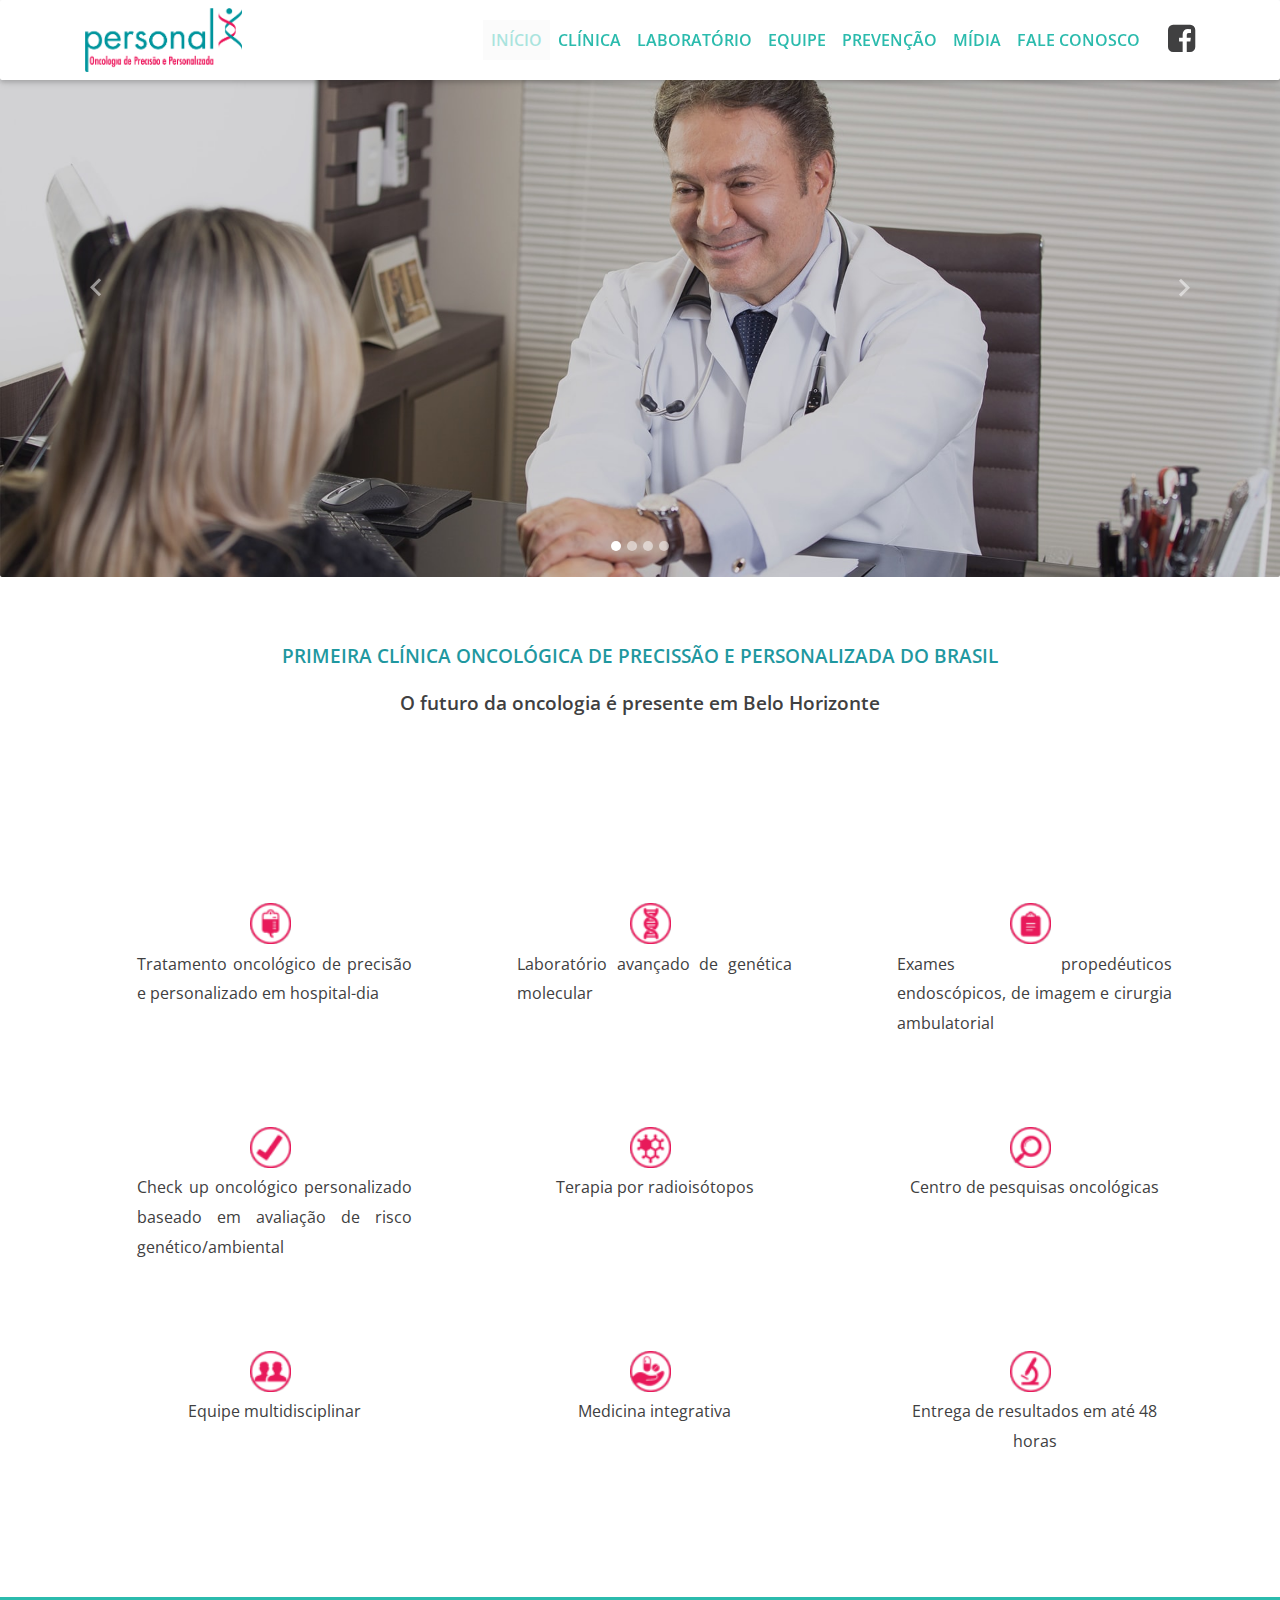
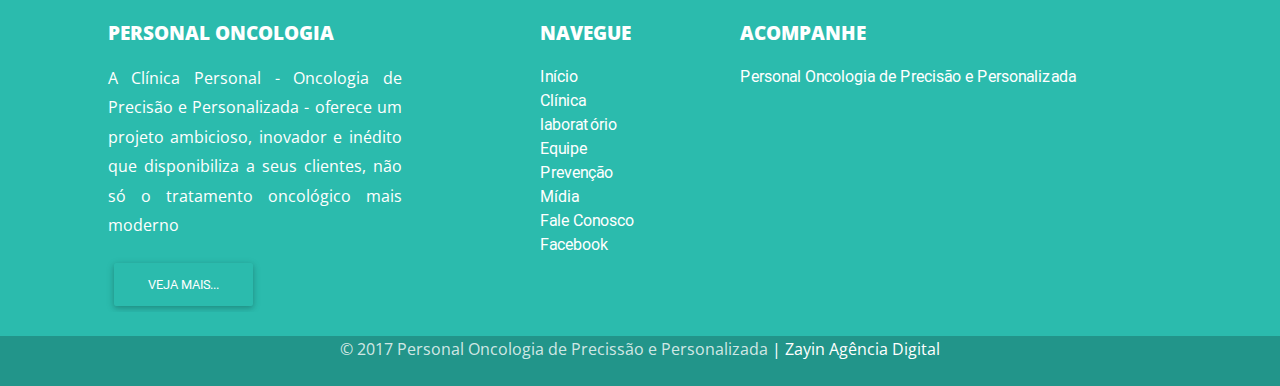
==== commit 0ff46c59: "Novo update no Design Responsivo" ====
--- a/index.html
+++ b/index.html
@@ -38,7 +38,7 @@
             
             <button class="ajs_10 no_961" type="button" data-toggle="collapse" data-target="#navbarNav1" aria-controls="navbarNav1" aria-expanded="false" aria-label="Toggle navigation">
                 <!--span class="navbar-toggler-icon"></span-->
-                <i class="fa fa-navicon nodesk ver_991" aria-hidden="true"></i>
+               Menu <i class="fa fa-navicon nodesk ver_991" aria-hidden="true"></i>
             </button>
          
 
@@ -48,7 +48,7 @@
             <div class="collapse navbar-collapse" id="navbarNav1">
                 <ul class="navbar-nav mr-auto ajust_07">
                     <li class="nav-item active"><a href="index" target="_top" class="nav-link">INÍCIO<span class="sr-only">(current)</span></a></li>
-                    <li class="nav-item"> <a href="aclinica" target="_top" class="nav-link">CLÍNICA</a></li>
+                    <li class="nav-item"><a href="aclinica" target="_top" class="nav-link">CLÍNICA</a></li>
                     <li class="nav-item"><a href="laboratorio" target="_top" class="nav-link">LABORATÓRIO</a></li>
                     <li class="nav-item"><a href="equipe" target="_top" class="nav-link">EQUIPE</a></li>
                     <li class="nav-item"><a href="prevencao" target="_top" class="nav-link">PREVENÇÃO</a></li>
@@ -85,7 +85,7 @@
                             <source srcset="img/slider/medium.jpg" media="(max-width: 375px)">
                             <source srcset="img/slider/medium.jpg" media="(max-width: 360px)">
                             <source srcset="img/slider/medium.jpg" media="(max-width: 320px)">
-                            <img srcset="img/slider/f01.jpg" alt="…">
+                            <img class="ajs_20" srcset="img/slider/f01.jpg" alt="…">
                         </picture>
 
                     </div>
@@ -106,7 +106,7 @@
                             <source srcset="img/slider/medium_02.jpg" media="(max-width: 375px)">
                             <source srcset="img/slider/medium_02.jpg" media="(max-width: 360px)">
                             <source srcset="img/slider/medium_02.jpg" media="(max-width: 320px)">
-                            <img src="img/slider/f02.jpg" alt="imagem 1">
+                            <img class="ajs_20" src="img/slider/f02.jpg" alt="imagem 1">
                         </picture>
 
                     </div>
@@ -128,7 +128,7 @@
                             <source srcset="img/slider/medium_03.jpg" media="(max-width: 375px)">
                             <source srcset="img/slider/medium_03.jpg" media="(max-width: 360px)">
                             <source srcset="img/slider/medium_03.jpg" media="(max-width: 320px)">
-                            <img src="img/slider/f03.jpg" alt="imagem 1">
+                            <img class="ajs_20" src="img/slider/f03.jpg" alt="imagem 1">
                         </picture>
 
                     </div>
@@ -138,6 +138,7 @@
                     <p>Opcão de texto</p-->
                     </div>
                 </div>
+
                 <div class="carousel-item ajs_13">
                     <div class="content">
                         <picture>
@@ -146,11 +147,15 @@
                             <source srcset="img/slider/medium_04.jpg" media="(max-width: 375px)">
                             <source srcset="img/slider/medium_04.jpg" media="(max-width: 360px)">
                             <source srcset="img/slider/medium_04.jpg" media="(max-width: 320px)">
-                            <img src="img/slider/f04.jpg" alt="imagem 1">
+                            <img class="ajs_20" src="img/slider/f04.jpg" alt="imagem 1">
                         </picture>
 
                     </div>
                     <!--fin content-->
+                    <div class="carousel-caption">
+                        <!--h3 class="h3-responsive">Opcão de texto</h3>
+                    <p>Opcão de texto</p-->
+                    </div>
                 </div>
             </div>
             <!--/.Slides-->
@@ -173,12 +178,12 @@
     <div class="container_01">
 
       <p class="al_01 titulo_g cor_02 ajs_15">PRIMEIRA CLÍNICA ONCOLÓGICA DE PRECISSÃO E PERSONALIZADA DO BRASIL</p>
-      <p class="al_01 titulo_g cor_03 ajs_15"> O futuro da oncológia é presente em Belo Horizonte</p>
+      <p class="al_01 titulo_g cor_03 ajs_15"> O futuro da oncologia é presente em Belo Horizonte</p>
 
       <div class="grid_14 ajust_61">
 
         <div class="grid_15">
-            <p class="titulo_g cor_02 al_02 ajust_64">NOSSOS DIFERENCIAIS</p>
+            <!--p class="titulo_g cor_02 al_02 ajust_64 bk_color_2">NOSSOS DIFERENCIAIS</p-->
 
 
 
@@ -272,7 +277,7 @@
                     </div>
 
                     <p class="al_01 titulo_g cor_02 ajust_66"> </p>
-                    <p class="al_01 texto_03 cor_03">Laboratório avançado de genética molecular</p>  
+                    <p class="al_01 texto_03 cor_03">Entrega de resultados em até 48 horas</p>  
                     </div><!--fin icone_03--> 
 
 
@@ -317,6 +322,7 @@
                         <li><a href="prevencao" target="_top">Prevenção</a></li>
                         <li><a href="midia" target="_top">Mídia</a></li>
                         <li><a href="faleconosco" target="_top">Fale Conosco</a></li>
+                        <li><a href="#"></a>Facebook</li>
                     </ul>
                 </div>
                 <!--/.Second column-->
@@ -344,7 +350,7 @@
         <!--Copyright-->
         <div class="footer-copyright">
             <div class="container-fluid">
-                <p>© 2017 Personal Oncologia de Precissão e Personalizada <a href="http://www.zayin.site"> | Zayin Agência Digital</a></p>
+                <p class="texto_05">© 2017 Personal Oncologia de Precissão e Personalizada <a href="http://www.zayin.site"> | Zayin Agência Digital</a></p>
 
             </div>
         </div>
--- a/css/style.css
+++ b/css/style.css
@@ -14,7 +14,7 @@
        }
 
         .navbar {
-            background-color: transparent;
+            background-color: #fff;
             color: #333;
 
         }
@@ -89,11 +89,11 @@
 .fa-facebook-square{ color: #333;}
 
 .titulo_gg{font-family: 'Open Sans', sans-serif; font-size: 2.365em; line-height: 2.945rem;}
-.titulo_g{font-family: 'Open Sans', sans-serif; font-size: 1.465em; font-weight: 600; line-height: 1.945rem;}
+.titulo_g{font-family: 'Open Sans', sans-serif; font-size: 1.188em;  /* font-size: 1.465em;*/ font-weight: 600; line-height: 1.945rem;}
 .titulo_f{font-family: 'Open Sans', sans-serif; font-size: 1.165em; font-weight: 600; line-height: 1.945rem;}
-.texto_01{font-family: 'Open Sans', sans-serif; font-size: 1.015em; line-height: 1.645rem;}
-.texto_02{font-family: 'Open Sans', sans-serif; font-size: 1.015em; line-height: 1.445rem;}
-.texto_03{font-family: 'Open Sans', sans-serif; font-size: 0.955em; line-height: 1.645rem;}
+.texto_01{font-family: 'Open Sans', sans-serif; font-size: 1.000em; /*font-size: 1.015em;*/ line-height: 1.845rem;}
+.texto_02{font-family: 'Open Sans', sans-serif; font-size: 1.000em; line-height: 1.845rem;}
+.texto_03{font-family: 'Open Sans', sans-serif; font-size: 1.000em; line-height: 1.845rem;}
 .texto_04{font-family: 'Open Sans', sans-serif; font-weight: 600; font-size: 1.015em; line-height: 1.645rem;}
 .texto_05{font-family: 'Open Sans', sans-serif; font-size: 0.969em; line-height: 1.645rem;}
 p{ font-family: 'Open Sans', sans-serif; font-size: 1.045em;}
@@ -104,8 +104,8 @@
 .bk_color_4{ background-color: #2BBBAD;}
 
 .cor_01{ color: #FFF;}
-.cor_02{ color: #2BBBAD;}
-.cor_03{ color: #9e9e9e;}
+.cor_02{ color: #1f98a0;}
+.cor_03{ color: #404041;}
 .cor_04{ color: #666666;}
 
 .form3{ margin: 0 0 0;}
--- a/css/midia.css
+++ b/css/midia.css
@@ -110,15 +110,21 @@
 
 
 @media screen and (min-width: 1889px) and (max-width: 2199px) {
-  .no_961{ display: none;} 
- .nodesk{ display: none}
- .no_1280{ display: none;} 
+   .no_961{ display: none;} 
+   .nodesk{ display: none}
+   .no_1280{ display: none;} 
+  
+  /*INDEX*/
+    .ajust_61{ margin: 2% 0 0;}
+    .ajs_20{ margin: 4% 0 0;} 
+
 
   /*A CLINICA*/
     .conteudo_1{ width: 100%; height: auto; 
     background-image: url(../img/7.jpg);
     background-size: 10768px 7350px;
     background-position: 25% -270px;
+    padding-bottom: 9%;
 
     
     -webkit-background-size: cover;
@@ -137,12 +143,69 @@
       background-image: url(../img/8.jpg);
       background-size: 10768px 7350px;
       background-position: 50% -470px;
-      
+      padding-bottom: 10%;      
+
+      -webkit-background-size: cover;
+      -moz-background-size: cover;
+      -o-background-size: cover;
+        background-size: cover;
+      } 
+
+/*PREVENCAO*/
+    .conteudo_9{ width: 100%; height: auto; 
+    background-image: url(../img/91.jpg);
+    background-size: 10768px 7350px;
+    background-position: 50% -20px;
+    padding-bottom: 10%;
+    
     -webkit-background-size: cover;
     -moz-background-size: cover;
     -o-background-size: cover;
       background-size: cover;
-    } 
+  }
+  
+  .ajust_35{ margin: 3% 1.5% 0;}
+
+      /*CORPO MEDICO*/   
+        .conteudo_7{ width: 100%; height: auto; 
+          background-image: url(../img/36.jpg);
+          background-size: 10768px 7350px;
+          background-position: 50% 0px;
+          padding-bottom: 5%;
+          
+          -webkit-background-size: cover;
+          -moz-background-size: cover;
+          -o-background-size: cover;
+            background-size: cover;
+        }   
+
+      /*NAMIDIA*/
+      .conteudo_15{ width: 100%; height: auto; 
+      background-image: url(../img/40.jpg);
+      background-size: 10768px 7350px;
+      background-position: 50% 0px;
+      padding-bottom: 9%;
+
+      -webkit-background-size: cover;
+      -moz-background-size: cover;
+      -o-background-size: cover;
+        background-size: cover;
+      } 
+
+      /*FALE CONOSCO*/
+        .conteudo_12{ width: 100%; height: auto; 
+          background-image: url(../img/90.jpg);
+          background-size: 10768px 7350px;
+          background-position: 50% -50px;
+          padding-bottom: 9%;
+          
+          -webkit-background-size: cover;
+          -moz-background-size: cover;
+          -o-background-size: cover;
+            background-size: cover;
+        }
+
+
 }
 
 
@@ -151,6 +214,8 @@
    .no_961{ display: none;}
   .nodesk{ display: none}
  .no_1280{ display: none;} 
+   /*INDEX*/
+  .ajs_20{ margin: 4% 0 0;} 
 
   /*A CLINICA*/
     .conteudo_1{ width: 100%; height: auto; 
@@ -188,7 +253,8 @@
    .no_961{ display: none;}
  .nodesk{ display: none}
  .no_1280{ display: none;} 
-
+  /*INDEX*/
+  .ajs_20{ margin: 5% 0 0;} 
   /*A CLINICA*/
     .conteudo_1{ width: 100%; height: auto; 
     background-image: url(../img/7.jpg);
@@ -226,7 +292,8 @@
  .no_961{ display: none;}
  .nodesk{ display: none}
  .no_1280{ display: none;} 
-
+  /*INDEX*/
+  .ajs_20{ margin: 5% 0 0;} 
   /*A CLINICA*/
     .conteudo_1{ width: 100%; height: auto; 
     background-image: url(../img/7.jpg);
@@ -263,7 +330,8 @@
    .no_961{ display: none;}
   .nodesk{ display: none}
   .no_1280{ display: none;} 
-
+  /*INDEX*/
+  .ajs_20{ margin: 5% 0 0;} 
   /*A CLINICA*/
     .conteudo_1{ width: 100%; height: auto; 
     background-image: url(../img/7.jpg);
@@ -288,7 +356,8 @@
   .no_961{ display: none;} 
  .nodesk{ display: none}
  .no_1280{ display: none;} 
-
+  /*INDEX*/
+  .ajs_20{ margin: 5% 0 0;} 
   /*A CLINICA*/
     .conteudo_1{ width: 100%; height: auto; 
     background-image: url(../img/7.jpg);
@@ -311,7 +380,8 @@
 @media screen and (min-width: 1371px) and (max-width: 1439px) {
  .nodesk{ display: none}
  .no_1280{ display: none;} 
-
+  /*INDEX*/
+  .ajs_20{ margin: 6% 0 0;} 
   /*A CLINICA*/
     .conteudo_1{ width: 100%; height: auto; 
     background-image: url(../img/7.jpg);
@@ -332,6 +402,8 @@
  .nodesk{ display: none}
  .no_1280{ display: none;} 
 
+  /*INDEX*/
+  .ajs_20{ margin: 6% 0 0;} 
   /*A CLINICA*/
     .conteudo_1{ width: 100%; height: auto; 
     background-image: url(../img/7.jpg);
@@ -351,15 +423,19 @@
 
 
 @media screen and (min-width: 1280px) and (max-width: 1300px) {
- .no_961{ display: none;}  
-.nodesk{ display: none}
-.no_1280{ display: none;}
+   .no_961{ display: none;}  
+   .nodesk{ display: none}
+   .no_1280{ display: none;}
+
+  /*INDEX*/
+  .ajs_20{ margin: 6% 0 0;} 
 
   /*A CLINICA*/
     .conteudo_1{ width: 100%; height: auto; 
     background-image: url(../img/7.jpg);
     background-size: 10768px 7350px;
-    background-position: 50% -120px;
+    background-position: 100% -120px;
+    padding-bottom: 5%;
 
     
     -webkit-background-size: cover;
@@ -368,11 +444,59 @@
       background-size: cover;
     }
 
+   /*LABORATORIO*/
+    .conteudo_3{ width: 100%; height: auto; 
+      background-image: url(../img/8.jpg);
+      background-size: 10768px 7350px;
+      background-position: 100% -250px;
+      padding-bottom: 7%;
+
+     -webkit-background-size: cover;
+     -moz-background-size: cover;
+     -o-background-size: cover;
+      background-size: cover;
+    } 
 
    .ajust_21{ margin: 20% 6% 0;}
 
-  /*CORPO MEDICO*/
+    /*CORPO MEDICO*/   
+    .conteudo_7{ width: 100%; height: auto; 
+      background-image: url(../img/36.jpg);
+      background-size: 10768px 7350px;
+      background-position: 100% 0px;
+    
+      
+      -webkit-background-size: cover;
+      -moz-background-size: cover;
+      -o-background-size: cover;
+        background-size: cover;
+    }  
         .ajs_08{ margin: 2.5% 0 0;}   
+      /*PREVENCAO*/
+          .conteudo_9{ width: 100%; height: auto; 
+          background-image: url(../img/91.jpg);
+          background-size: 10768px 7350px;
+          background-position: 100% 20px;
+          padding-bottom: 7%;
+          
+          -webkit-background-size: cover;
+          -moz-background-size: cover;
+          -o-background-size: cover;
+            background-size: cover;
+        }
+
+      /*FALE CONOSCO*/
+        .conteudo_12{ width: 100%; height: auto; 
+          background-image: url(../img/90.jpg);
+          background-size: 10768px 7350px;
+          background-position: 50% 40px;
+          padding-bottom: 5%;
+
+          -webkit-background-size: cover;
+          -moz-background-size: cover;
+          -o-background-size: cover;
+            background-size: cover;
+        }
 
 
 }
@@ -380,12 +504,14 @@
 
 @media screen and (min-width: 1200px) and (max-width: 1279px) {
  .no_1280{display: none;}
-
+  /*INDEX*/
+  .ajs_20{ margin: 6% 0 0;} 
    /*A CLINICA*/
     .conteudo_1{ width: 100%; height: auto; 
     background-image: url(../img/7.jpg);
     background-size: 10768px 7350px;
-    background-position: 25% -160px;
+    background-position: 100% -120px;
+    padding-bottom: 5%;
 
     
     -webkit-background-size: cover;
@@ -398,24 +524,78 @@
     .ajust_21{ margin: 18% 3% 0;} 
 
 
- .conteudo_3{ width: 100%; height: auto; 
-    background-image: url(../img/8.jpg);
-    background-size: 10768px 7350px;
-    background-position: 50% -290px;
-    
+   /*LABORATORIO*/
+    .conteudo_3{ width: 100%; height: auto; 
+      background-image: url(../img/8.jpg);
+      background-size: 10768px 7350px;
+      background-position: 100% -250px;
+      padding-bottom: 7%;
+
      -webkit-background-size: cover;
      -moz-background-size: cover;
      -o-background-size: cover;
       background-size: cover;
- }
+    } 
+
   /*CORPO MEDICO*/
+     .conteudo_7{ width: 100%; height: auto; 
+      background-image: url(../img/36.jpg);
+      background-size: 10768px 7350px;
+      background-position: 100% 20px;
+    
+      
+      -webkit-background-size: cover;
+      -moz-background-size: cover;
+      -o-background-size: cover;
+        background-size: cover;
+    } 
+ 
         .ajs_08{ margin: 2.5% 0 0;}    
-    
+
+        /*PREVENCAO*/
+          .conteudo_9{ width: 100%; height: auto; 
+          background-image: url(../img/91.jpg);
+          background-size: 10768px 7350px;
+          background-position: 100% 20px;
+          padding-bottom: 7%;
+          
+          -webkit-background-size: cover;
+          -moz-background-size: cover;
+          -o-background-size: cover;
+            background-size: cover;
+        }  
+      /*NAMIDIA*/
+      .conteudo_15{ width: 100%; height: auto; 
+      background-image: url(../img/40.jpg);
+      background-size: 10768px 7350px;
+      background-position: 50% 0px;
+      
+      
+      -webkit-background-size: cover;
+      -moz-background-size: cover;
+      -o-background-size: cover;
+        background-size: cover;
+      }   
+        /*FALE CONOSCO*/
+        .conteudo_12{ width: 100%; height: auto; 
+          background-image: url(../img/90.jpg);
+          background-size: 10768px 7350px;
+          background-position: 100% -40px;
+          padding-bottom: 5%;
+
+          -webkit-background-size: cover;
+          -moz-background-size: cover;
+          -o-background-size: cover;
+            background-size: cover;
+        }            
+
 }
 
 
 
 @media screen and (min-width: 1025px) and (max-width: 1199px) {
+   /*INDEX*/
+  .ajs_20{ margin: 0 0 0;} 
   /*GERAL*/
    .no_961{ display: none;}
    .ver_1024{ display: block;} 
@@ -488,6 +668,7 @@
    .ajust_07{ margin: 0 15% 0;}
    .ajs_19{ width: 40%; margin: 0 30% 0;}
   /*INDEX*/
+  .ajs_20{ margin: 0 0 0;} 
   .ajs_13{ margin: 6.7% 0 0;}
 
       .carousel-caption_01 {
@@ -550,6 +731,7 @@
    .corrige_01{ text-align: left;} 
    .ajs_19{ width: 40%; margin: 0 30% 0;}
   /*INDEX*/
+   .ajs_20{ margin: 0 0 0;} 
    .ajs_13{ margin: 6.7% 0 0;}
 
       .carousel-caption_01 {
@@ -614,13 +796,16 @@
     .no_facebook{ display: none;}
     .navbar{ background-color: #FFF;}
     .cont_lg{ width: 20%;} 
+    .ver_facebook{ display: none;}
     .no_961{ display:block;}
     .grid_2{ width: 40%; margin: 0 0 0;}
-    .ajust_07{ margin: 10% 0 0;}
+    .ajust_07{ margin: 3% 0 0;}
     .ajs_10{ float: right; margin-top: -6%;}
     .ajs_13{ margin: 9% 0 0;}
-    footer{ padding: 0.4%;}
+   .ajs_18{ margin: 0 35% 0; text-align: center;}
+    footer{ padding: 0 ;}
  /*INDEX*/
+      .ajs_20{ margin: 0 0 0;}
        .icone_03{ padding: 1.5%;}
     /*A CLINICA*/
         .conteudo_1{ width: 100%; height: auto; 
@@ -667,13 +852,16 @@
     .no_facebook{ display: none;}
     .navbar{ background-color: #FFF;}
     .cont_lg{ width: 16%;} 
+    .ver_facebook{ display: none;}
     .no_961{ display:block;}
     .grid_2{ width: 40%; margin: 0 0 0;}
-    .ajust_07{ margin: 10% 0 0;}
-    .ajs_10{ float: right; margin-top: -6%;}
+    .ajust_07{ margin: 3% 0 0;}
+    .ajs_10{ float: right; margin-top: -4.5%;}
     .ajs_13{ margin: 9% 0 0;}
-    footer{ padding: 0.4%;}
+    .ajs_18{ margin: 0 35% 0; text-align: center;}
+    footer{ padding: 0 ;}
  /*INDEX*/
+      .ajs_20{ margin: -1% 0 0;}
        .icone_03{ padding: 1.5%; font-size: 0.955em;}
       /*A CLINICA*/
         .conteudo_1{ width: 100%; height: auto; 
@@ -723,12 +911,14 @@
     .cont_lg{ width: 16%;} 
     .no_961{ display:block;}
     .grid_2{ width: 40%; margin: 0 0 0;}
-    .ajust_07{ margin: 10% 0 0;}
-    .ajs_10{ float: right; margin-top: -6%;}
+    .ajust_07{ margin: 3% 0 0;}
+    .ajs_10{ float: right; margin-top: -5%;}
     .ajs_13{ margin: 9% 0 0;}
-    footer{ padding: 0.4%;}
+   .ajs_18{ margin: 0 35% 0; text-align: center;}
+    footer{ padding: 0 ;}
    /*INDEX*/
        .icone_03{ padding: 1.5%; font-size: 0.955em;}
+       .ajs_20{ margin: -1% 0 0;}
     /*A CLINICA*/
         .conteudo_1{ width: 100%; height: auto; 
           background-image: url(../img/7.jpg);
@@ -793,11 +983,12 @@
     .cont_lg{ width: 20%;} 
     .no_961{ display:block;}
     .grid_2{ width: 40%; margin: 0 0 0;}
-    .ajust_07{ margin: 10% 0 0;}
+    .ajust_07{ margin: 3% 0 0;}
     .ajs_10{ float: right; margin-top: -6%;}
-    .ajs_13{ margin: 9% 0 0;}
-    footer{ padding: 0.4%;}
+   .ajs_18{ margin: 0 35% 0; text-align: center;}
+    footer{ padding: 0 ;}
  /*INDEX*/
+       .ajs_20{ margin: 0 0 0;}
        .icone_03{ padding: 1.5%; font-size: 0.955em;}
   /*A CLINICA*/
         .conteudo_1{ width: 100%; height: auto; 
@@ -864,12 +1055,13 @@
     .cont_lg{ width: 18%;} 
     .no_961{ display:block;}
     .grid_2{ width: 40%; margin: 0 0 0;}
-    .ajust_07{ margin: 10% 0 0;}
+    .ajust_07{ margin: 3% 0 0;}
     .ajs_10{ float: right; margin-top: -6%;}
     .ajs_13{ margin: 9% 0 0;}
-    .ajs_18{ padding: 13%;}
-    footer{ padding: 0.4%;}
+   .ajs_18{ margin: 0 35% 0; text-align: center;}
+    footer{ padding: 0 ;}
   /*INDEX*/
+      .ajs_20{ margin: 0 0 0;} 
        .icone_03{ padding: 1.5%; font-size: 0.955em;} 
        .ajust_67{ width: 30%; margin: 0 2% 0;} 
    /*A CLINICA*/
@@ -938,12 +1130,13 @@
     .cont_lg{ width: 20%;} 
     .no_961{ display:block;}
     .grid_2{ width: 40%; margin: 0 0 0;}
-    .ajust_07{ margin: 10% 0 0;}
+    .ajust_07{ margin: 3% 0 0;}
     .ajs_10{ float: right; margin-top: -6%;}
     .ajs_13{ margin: 9% 0 0;}
-    .ajs_18{ padding: 13%;}
-    footer{ padding: 0.4%;}
+   .ajs_18{ margin: 0 35% 0; text-align: center;}
+    footer{ padding: 0 ;}
  /*INDEX*/
+      .ajs_20{ margin: -0.8% 0 0;}
        .icone_03{ padding: 1.5%; font-size: 0.955em;} 
        .ajust_67{ width: 30%; margin: 0 2% 0;}
   /*A CLINICA*/
@@ -1013,13 +1206,16 @@
     .cont_lg{ width: 20%;} 
     .no_961{ display:block;}
     .grid_2{ width: 40%; margin: 0 0 0;}
-    .ajust_07{ margin: 10% 0 0;}
+    .ajust_07{ margin: 3% 0 0;}
     .ajs_10{ float: right; margin-top: -6%;}
     .ajs_13{ margin: 9% 0 0;}
-    .ajs_18{ margin: 0 3% 0;}
+    .ajs_18{ margin: 0 42% 0; text-align: center;}
     .texto_03{ font-size: 1.098em;}
     .ver_facebook{ display: none;}
+   .ajs_18{ margin: 0 35% 0; text-align: center;}
+    footer{ padding: 0 ;}
  /*INDEX*/
+      .ajs_20{ margin: 0.8% 0 0;}     
        .icone_03{ padding: 1.5%; font-size: 0.855em;}  
       .ajust_67{ width: 30%; margin: 0 2% 0;}   
   /*A CLINICA*/
@@ -1134,12 +1330,15 @@
     .cont_lg{ width: 20%;} 
     .no_961{ display:block;}
     .grid_2{ width: 40%; margin: 0 0 0;}
-    .ajust_07{ margin: 10% 0 0;}
+    .ajust_07{ margin: 3% 0 0;}
     .ajs_10{ float: right; margin-top: -5%;}
     .ajs_18{ margin: 0 3% 0;}
     .texto_03{ font-size: 1.098em;}
     .ver_facebook{ display: none;}
+   .ajs_18{ margin: 0 35% 0; text-align: center;}
+    footer{ padding: 0 ;}    
   /*INDEX*/
+    .ajs_20{ margin: 1% 0 0;} 
     .icone_03{ padding: 1.5%; font-size: 0.855em;}  
     .ajust_67{ width: 30%; margin: 0 2% 0;}
   /*A CLINICA*/
@@ -1255,11 +1454,14 @@
     .cont_lg{ width: 20%;} 
     .no_961{ display:block;}
     .grid_2{ width: 40%; margin: 0 0 0;}
-    .ajust_07{ margin: 10% 0 0;}
+    .ajust_07{ margin: 3% 0 0;}
     .ajs_10{ float: right; margin-top: -6%;}
     .ajs_18{ margin: 0 3% 0;}
     .ver_facebook{ display: none;}
+       .ajs_18{ margin: 0 35% 0; text-align: center;}
+    footer{ padding: 0 ;}
  /*INDEX*/
+        .ajs_20{ margin: 1% 0 0;}
         .ajs_15{ padding: 3%;}
         .ajust_64{ text-align: center;}
         .icone_03{ width: 100%; padding: 3%;}
@@ -1382,10 +1584,12 @@
     .cont_lg{ width: 20%;} 
     .no_961{ display:block;}
     .grid_2{ width: 40%; margin: 0 0 0;}
-    .ajust_07{ margin: 10% 0 0;}
+    .ajust_07{ margin: 3% 0 0;}
     .ajs_10{ float: right; margin-top: -6%;}
-    .ajs_18{ margin: 0 3% 0;}
+   .ajs_18{ margin: 0 35% 0; text-align: center;}
+    footer{ padding: 0 ;}
 /*INDEX*/
+        .ajs_20{ margin: 1% 0 0;}
         .ajs_15{ padding: 3%;}
         .ajust_64{ text-align: center;}
         .icone_03{ width: 100%; padding: 3%;} 
@@ -1418,7 +1622,7 @@
         .conteudo_3{ width: 100%; height: auto; 
             background-image: url(../img/8.jpg);
             background-size: 10768px 7350px;
-            background-position: 25% -90px;
+            background-position: 100% -90px;
             
             -webkit-background-size: cover;
             -moz-background-size: cover;
@@ -1506,8 +1710,8 @@
     .cont_lg{ width: 20%;} 
     .no_961{ display:block;}
     .grid_2{ width: 40%; margin: 0 0 0;}
-    .ajust_07{ margin: 10% 0 0;}
-    .ajs_10{ float: right; margin-top: -5%;}
+    .ajust_07{ margin: 3% 0 0;}
+    .ajs_10{ float: right; margin-top: -6%;}
     .ajs_18{ margin: 0 3% 0;}
     .ver_facebook{ display: none;}
     .texto_03{ font-size: 0.964em;}
@@ -1544,7 +1748,7 @@
         .conteudo_3{ width: 100%; height: auto; 
             background-image: url(../img/8.jpg);
             background-size: 10768px 7350px;
-            background-position: 25% -90px;
+            background-position: 100% -80px;
             
             -webkit-background-size: cover;
             -moz-background-size: cover;
@@ -1649,11 +1853,12 @@
     .cont_lg{ width: 25%;} 
     .no_961{ display:block;}
     .grid_2{ width: 40%; margin: 0 0 0;}
-    .ajust_07{ margin: 10% 0 0;}
+    .ajust_07{ margin: 3% 0 0;}
     .ajs_10{ float: right; margin-top: -7%;}
     .ajs_18{ margin: 0 3% 0;}
     .ver_facebook{ display: none;}
 /*INDEX*/
+        .ajs_20{ margin: 4% 0 0;}
         .ajs_15{ padding: 3%;}
         .ajust_64{ text-align: center;}
         .icone_03{ width: 100%; padding: 3%;}
@@ -1683,9 +1888,10 @@
 
       /*LABORATÃ“RIO*/
         .conteudo_3{ width: 100%; height: auto; 
-            background-image: url(../img/8.jpg);
-            background-size: 10768px 7350px;
-            background-position: 25% 0px;
+            background-image: url(../img/laboratorio.jpg);
+            background-size: 960px 1300px;
+            background-position: 100% -130px;
+            padding-bottom: 30%;
             
             -webkit-background-size: cover;
             -moz-background-size: cover;
@@ -1795,10 +2001,12 @@
     .cont_lg{ width: 28%;} 
     .no_961{ display:block;}
     .grid_2{ width: 40%; margin: 0 0 0;}
-    .ajust_07{ margin: 10% 0 0;}
+    .ajust_07{ margin: 3% 0 0;}
     .ajs_10{ float: right; margin-top: -8%;}
-    .ajs_18{ margin: 0 3% 0;}
+   .ajs_18{ margin: 0 35% 0; text-align: center;}
+    footer{ padding: 0 ;}
        /*INDEX*/
+        .ajs_20{ margin: 5% 0 0;}
         .ajs_15{ padding: 3%;}
         .ajust_64{ text-align: center;}
         .icone_03{ width: 100%; padding: 3%;}
@@ -1828,9 +2036,10 @@
 
       /*LABORATÃ“RIO*/
         .conteudo_3{ width: 100%; height: auto; 
-            background-image: url(../img/8.jpg);
-            background-size: 10768px 7350px;
-            background-position: 25% 0px;
+            background-image: url(../img/laboratorio.jpg);
+            background-size: 960px 1300px;
+            background-position: 100% -60px;
+            padding-bottom: 30%;
             
             -webkit-background-size: cover;
             -moz-background-size: cover;
@@ -1948,10 +2157,12 @@
     .cont_lg{ width: 30%;} 
     .no_961{ display:block;}
     .grid_2{ width: 40%; margin: 0 0 0;}
-    .ajust_07{ margin: 10% 0 0;}
+    .ajust_07{ margin: 3% 0 0;}
     .ajs_10{ float: right; margin-top: -10%;}
-    .ajs_18{ margin: 0 3% 0;}
+   .ajs_18{ margin: 0 35% 0; text-align: center;}
+    footer{ padding: 0 ;}
   /*A CLINICA*/
+        .ajs_20{ margin: 5% 0 0;}
         .ajust_02{ width: 98%;}
         .ajust_05{ width: 100%; margin: 0 0 0;} 
         .ajust_06{ margin: 4% 0 0;}
@@ -1975,9 +2186,10 @@
 
       /*LABORATÃ“RIO*/
         .conteudo_3{ width: 100%; height: auto; 
-            background-image: url(../img/8.jpg);
-            background-size: 10768px 7350px;
-            background-position: 25% 0px;
+            background-image: url(../img/laboratorio.jpg);
+            background-size: 960px 1300px;
+            background-position: 100% -60px;
+            padding-bottom: 30%;
             
             -webkit-background-size: cover;
             -moz-background-size: cover;
@@ -2089,9 +2301,10 @@
     .cont_lg{ width: 32%;} 
     .no_961{ display:block;}
     .grid_2{ width: 40%; margin: 0 0 0;}
-    .ajust_07{ margin: 10% 0 0;}
+    .ajust_07{ margin: 3% 0 0;}
     .ajs_10{ float: right; margin-top: -10%;}
-    .ajs_18{ margin: 0 3% 0;}
+   .ajs_18{ margin: 0 35% 0; text-align: center;}
+    footer{ padding: 0 ;}
       /*INDEX*/
         .ajs_15{ padding: 3%;}
         .ajust_64{ text-align: center;}
@@ -2122,9 +2335,10 @@
 
       /*LABORATÃ“RIO*/
         .conteudo_3{ width: 100%; height: auto; 
-            background-image: url(../img/8.jpg);
-            background-size: 10768px 7350px;
-            background-position: 25% 0px;
+            background-image: url(../img/laboratorio.jpg);
+            background-size: 960px 1300px;
+            background-position: 100% -60px;
+            padding-bottom: 30%;
             
             -webkit-background-size: cover;
             -moz-background-size: cover;
@@ -2238,9 +2452,10 @@
     .cont_lg{ width: 35%;} 
     .no_961{ display:block;}
     .grid_2{ width: 40%; margin: 0 0 0;}
-    .ajust_07{ margin: 10% 0 0;}
+    .ajust_07{ margin: 3% 0 0;}
     .ajs_10{ float: right; margin-top: -12%;}
-    .ajs_18{ margin: 0 3% 0;}
+   .ajs_18{ margin: 0 35% 0; text-align: center;}
+    footer{ padding: 0 ;}
   /*INDEX*/
         .ajs_15{ padding: 3%;}
         .ajust_64{ text-align: center;}
@@ -2271,9 +2486,10 @@
 
       /*LABORATÃ“RIO*/
         .conteudo_3{ width: 100%; height: auto; 
-            background-image: url(../img/8.jpg);
-            background-size: 10768px 7350px;
-            background-position: 25% 0px;
+            background-image: url(../img/laboratorio.jpg);
+            background-size: 960px 1300px;
+            background-position: 100% -60px;
+            padding-bottom: 30%;
             
             -webkit-background-size: cover;
             -moz-background-size: cover;
@@ -2384,16 +2600,17 @@
     .cont_lg{ width: 35%;} 
     .no_961{ display:block;}
     .grid_2{ width: 40%; margin: 0 0 0;}
-    .ajust_07{ margin: 10% 0 0;}
+    .ajust_07{ margin: 3% 0 0;}
     .ajs_10{ float: right; margin-top: -11%;}
     .ajs_13{ margin: 17% 0 0;}
-    .ajs_18{ margin: 0 3% 0;}
-
+   .ajs_18{ margin: 0 35% 0; text-align: center;}
+    footer{ padding: 0 ;}
 
     .content{ position: relative; width: 100%; float: left;}
 
     .content img{ width: 100%;}
      /*INDEX*/
+     .ajs_20{ margin: 0 0 0;}
         .ajs_15{ padding: 3%;}
         .ajust_64{ text-align: center;}
         .icone_03{ width: 100%; padding: 3%;}
@@ -2451,9 +2668,10 @@
 
       /*LABORATÃ“RIO*/
         .conteudo_3{ width: 100%; height: auto; 
-            background-image: url(../img/8.jpg);
-            background-size: 10768px 7350px;
-            background-position: 25% 0px;
+            background-image: url(../img/laboratorio.jpg);
+            background-size: 960px 1300px;
+            background-position: 100% -60px;
+            padding-bottom: 20%;
             
             -webkit-background-size: cover;
             -moz-background-size: cover;
@@ -2563,10 +2781,12 @@
     .cont_lg{ width: 35%;} 
     .no_961{ display:block;}
     .grid_2{ width: 40%; margin: 0 0 0;}
-    .ajust_07{ margin: 10% 0 0;}
+    .ajust_07{ margin: 3% 0 0;}
     .ajs_10{ float: right; margin-top: -12%;}
-    .ajs_18{ margin: 0 3% 0;}
+   .ajs_18{ margin: 0 35% 0; text-align: center;}
+    footer{ padding: 0 ;}
     /*INDEX*/
+        .ajs_20{ margin: 0 0 0;}
         .ajs_15{ padding: 3%;}
         .ajust_64{ text-align: center;}
         .icone_03{ width: 100%; padding: 3%;}
@@ -2595,9 +2815,10 @@
 
       /*LABORATÃ“RIO*/
         .conteudo_3{ width: 100%; height: auto; 
-            background-image: url(../img/8.jpg);
-            background-size: 10768px 7350px;
-            background-position: 25% 0px;
+            background-image: url(../img/laboratorio.jpg);
+            background-size: 960px 1300px;
+            background-position: 100% -60px;
+            padding-bottom: 20%;
             
             -webkit-background-size: cover;
             -moz-background-size: cover;
@@ -2681,6 +2902,9 @@
       .ajust_47{ width: 100%; margin: 0 0 0;}
       .ajust_48{ width: 100%; margin: 0 0 0;}
 
+      .ajust_57{ text-align: justify;}
+      .ajust_58{ width: 100%; margin: 10% 0 0;}
+      .ajust_59{ width: 100%; margin: 10% 0 0;}
 
       /*FALE CONOSCO*/
         .conteudo_12{ width: 100%; height: auto; 
@@ -2707,11 +2931,13 @@
     .cont_lg{ width: 35%;} 
     .no_961{ display:block;}
     .grid_2{ width: 40%; margin: 0 0 0;}
-    .ajust_07{ margin: 10% 0 0;}
+    .ajust_07{ margin: 3% 0 0;}
     .ajs_10{ float: right; margin-top: -11%;}
-    .ajs_18{ margin: 0 3% 0;}
+   .ajs_18{ margin: 0 35% 0; text-align: center;}
+    footer{ padding: 0 ;}
   
   /*INDEX*/
+        .ajs_20{ margin: 0 0 0;}
         .ajs_15{ padding: 3%;}
         .ajust_64{ text-align: center;}
         .ajust_67{ margin: 0 0 0;}
@@ -2742,9 +2968,10 @@
 
       /*LABORATÃ“RIO*/
         .conteudo_3{ width: 100%; height: auto; 
-            background-image: url(../img/8.jpg);
-            background-size: 10768px 7350px;
-            background-position: 25% 0px;
+            background-image: url(../img/laboratorio.jpg);
+            background-size: 960px 1300px;
+            background-position: 100% -30px;
+            padding-bottom: 20%;
             
             -webkit-background-size: cover;
             -moz-background-size: cover;
@@ -2814,9 +3041,9 @@
 
 /*NAMIDIA*/
       .conteudo_15{ width: 100%; height: auto; 
-      background-image: url(../img/44.jpg);
+      background-image: url(../img/40.jpg);
       background-size: 10768px 7350px;
-      background-position: 50% 0px;
+      background-position: 0 0px;
       
       -webkit-background-size: cover;
       -moz-background-size: cover;
@@ -2824,10 +3051,15 @@
         background-size: cover;
       }   
       
-      .ajust_44{ margin: 4% 0 0;}
+      .ajust_44{ margin: 5% 0 0; padding-bottom: 4%; text-align: center;}
       .ajust_46{ width: 100%;}
       .ajust_47{ width: 100%; margin: 0 0 0;}
       .ajust_48{ width: 100%; margin: 0 0 0;}
+      .ajust_57{ text-align: justify;}
+      .ajust_58{ width: 100%; margin: 10% 0 0;}
+      .ajust_59{ width: 100%; margin: 10% 0 0;}
+
+
 
 
       /*FALE CONOSCO*/
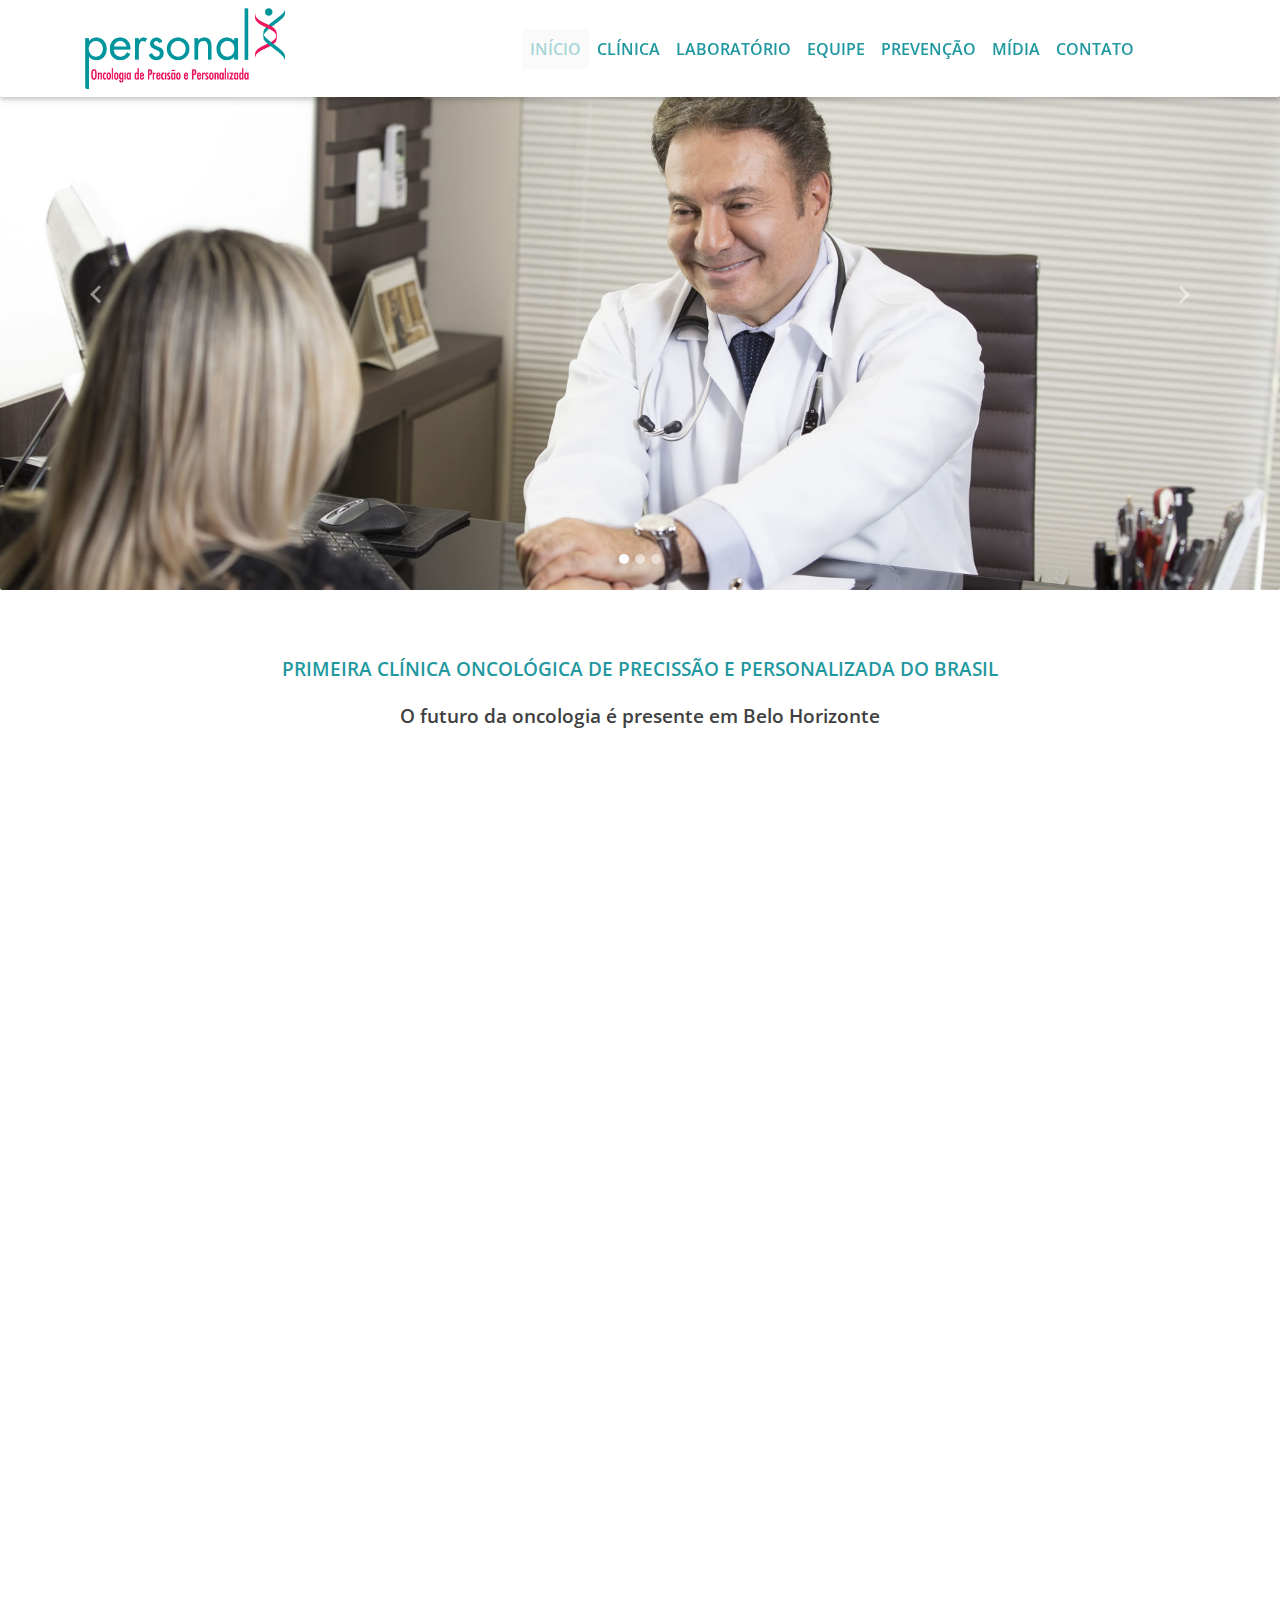
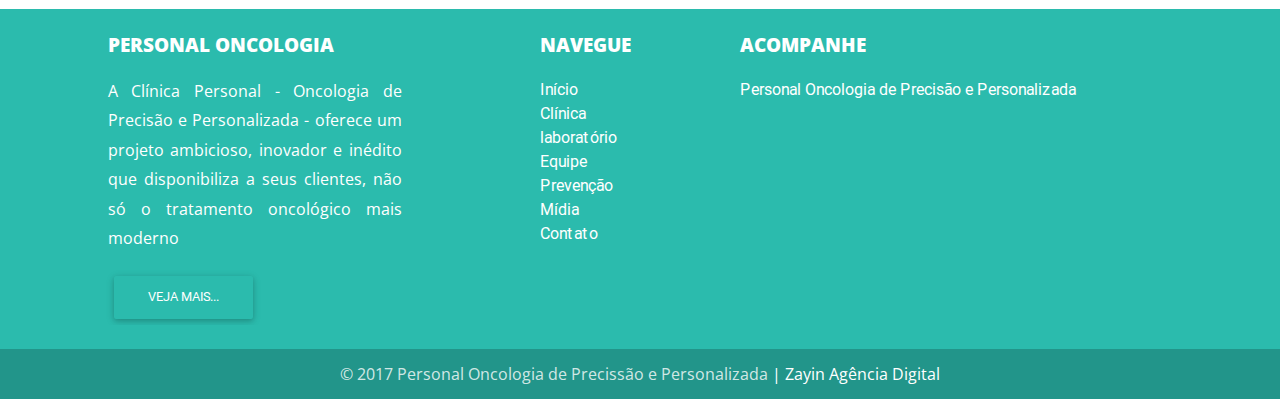
==== commit f41d2e1f: "Alterações gerais em todo layout" ====
--- a/index.html
+++ b/index.html
@@ -11,10 +11,31 @@
 
     <link rel="stylesheet" href="css/style.css">
     <link rel="stylesheet" href="css/midia.css">
+    <link rel="stylesheet" href="css/animate.css">
     <link href="css/bootstrap.min.css" rel="stylesheet">
     <link href="css/mdb.min.css" rel="stylesheet">
     <link rel="stylesheet" href="https://maxcdn.bootstrapcdn.com/font-awesome/4.6.0/css/font-awesome.min.css">
     <link href="https://fonts.googleapis.com/css?family=Open+Sans:300,400,600,700" rel="stylesheet">
+   
+    <link rel="icon" href="img/personal.ico" sizes="32x32">
+    <link rel="icon" href="img/personal.ico" sizes="48x48"> 
+    <link rel="icon" href="img/personal.ico" sizes="64x64">
+    <link rel="icon" href="img/personal.ico" sizes="128x128"> 
+
+    <!-- iPad iOS7+ com Retina Display -->
+    <link rel="apple-touch-icon" sizes="152x152" href="img/personal.png">
+    <!-- iPad iOS7- com Retina Display -->
+    <link rel="apple-touch-icon" sizes="144x144" href="img/personal.png">
+    <!-- iPhone iOS7+ com Retina Display -->
+    <link rel="apple-touch-icon" sizes="120x120" href="img/personal.png">
+    <!-- iPhone iOS7- com Retina Display -->
+    <link rel="apple-touch-icon" sizes="114x114" href="img/personal.png">
+    <!-- iPad iOS7+ sem retina display e iPad Mini-->
+    <link rel="apple-touch-icon" sizes="76x76" href="img/personal.png">
+    <!-- iPad iOS7- sem retina display  -->
+    <link rel="apple-touch-icon" sizes="72x72" href="img/personal.png">
+    <!-- iPhone iOS7-, iPod Touch e Android 2.2+  -->
+    <link rel="apple-touch-icon" href="img/personal.png">
 
    <script>
     // Picture element HTML5 shiv
@@ -29,7 +50,7 @@
     <nav class="navbar navbar-toggleable-md navbar-dark fixed-top scrolling-navbar">
         <div class="container">
             
-           <div class="cont_lg"> 
+           <div class="cont_lg animated wow fadeInLeft"> 
                 <a href="index" target="_top"> 
                     <img class="logo" src="img/logo_personal.png" alt="Personal Oncologia de Precisão e Personalizada - Belo Horizonte - MG" /></a>
             </div> 
@@ -48,19 +69,20 @@
             <div class="collapse navbar-collapse" id="navbarNav1">
                 <ul class="navbar-nav mr-auto ajust_07">
                     <li class="nav-item active"><a href="index" target="_top" class="nav-link">INÍCIO<span class="sr-only">(current)</span></a></li>
-                    <li class="nav-item"><a href="aclinica" target="_top" class="nav-link">CLÍNICA</a></li>
+                    <li class="nav-item"><a href="clinica" target="_top" class="nav-link">CLÍNICA</a></li>
                     <li class="nav-item"><a href="laboratorio" target="_top" class="nav-link">LABORATÓRIO</a></li>
                     <li class="nav-item"><a href="equipe" target="_top" class="nav-link">EQUIPE</a></li>
                     <li class="nav-item"><a href="prevencao" target="_top" class="nav-link">PREVENÇÃO</a></li>
                     <li class="nav-item"><a href="midia" target="_top" class="nav-link">MÍDIA</a></li>
-                    <li class="nav-item"><a href="faleconosco" target="_top" class="nav-link">FALE CONOSCO</a></li>
+                    <li class="nav-item"><a href="contato" target="_top" class="nav-link">CONTATO</a></li>
                 </ul>
             </div>
 
-                <div class="no_facebook"> 
+                <!--div class="no_facebook"> 
                     <a href="https://www.facebook.com/personaloncologia/?fref=ts" target="_new">
                     <i class="fa fa-facebook-square fa-2x cor_03" aria-hidden="true"></i></a>
-                </div> 
+                </div--> 
+
         </div><!--fin container-->
     </nav><!--/.Navbar-->
 
@@ -71,7 +93,6 @@
                 <li data-target="#carousel-example-2" data-slide-to="0" class="active"></li>
                 <li data-target="#carousel-example-2" data-slide-to="1"></li>
                 <li data-target="#carousel-example-2" data-slide-to="2"></li>
-                <li data-target="#carousel-example-2" data-slide-to="3"></li>
             </ol>
             <!--fin Indicators-->
             <div class="carousel-inner" role="listbox">
@@ -80,6 +101,7 @@
 
                         <picture>
                             <!--source srcset="examples/images/extralarge.jpg" media="(min-width: 1000px)"-->
+                            <source srcset="img/44.jpg" media="(min-width: 2200px)">
                             <source srcset="img/slider/medium.jpg" media="(min-width: 415px) and ( max-width:479)">
                             <source srcset="img/slider/medium.jpg" media="(max-width: 414px)">
                             <source srcset="img/slider/medium.jpg" media="(max-width: 375px)">
@@ -101,6 +123,7 @@
                 <div class="carousel-item ajs_13">
                     <div class="content">
                         <picture>
+                            <source srcset="img/77.jpg" media="(min-width: 2200px)">
                             <source srcset="img/slider/medium_02.jpg" media="(min-width: 415px) and ( max-width:479)">
                             <source srcset="img/slider/medium_02.jpg" media="(max-width: 414px)">
                             <source srcset="img/slider/medium_02.jpg" media="(max-width: 375px)">
@@ -115,10 +138,7 @@
                     <div class="carousel-caption_01 al_04 cor_02">
                         <!--p class="titulo_gg"><u>Um paciente,</u><br> um perfil genético,<br> um tratamento</p-->
                     </div>
-                </div>
-                <!--fin carousel-item-->
-
-
+                </div><!--fin carousel-item-->
 
                 <div class="carousel-item ajs_13">
                     <div class="content">
@@ -139,7 +159,7 @@
                     </div>
                 </div>
 
-                <div class="carousel-item ajs_13">
+                <!--div class="carousel-item ajs_13">
                     <div class="content">
                         <picture>
                             <source srcset="img/slider/medium_04.jpg" media="(min-width: 415px) and ( max-width:479)">
@@ -152,11 +172,11 @@
 
                     </div>
                     <!--fin content-->
-                    <div class="carousel-caption">
+                    <!--div class="carousel-caption">
                         <!--h3 class="h3-responsive">Opcão de texto</h3>
                     <p>Opcão de texto</p-->
-                    </div>
-                </div>
+                    <!--/div>
+                </div-->
             </div>
             <!--/.Slides-->
             <!--Controls-->
@@ -177,24 +197,21 @@
 <div class="conteudo_17 ajust_60">
     <div class="container_01">
 
-      <p class="al_01 titulo_g cor_02 ajs_15">PRIMEIRA CLÍNICA ONCOLÓGICA DE PRECISSÃO E PERSONALIZADA DO BRASIL</p>
-      <p class="al_01 titulo_g cor_03 ajs_15"> O futuro da oncologia é presente em Belo Horizonte</p>
+      <p class="al_01 titulo_g cor_02 ajs_15 animated wow fadeInUp">PRIMEIRA CLÍNICA ONCOLÓGICA DE PRECISSÃO E PERSONALIZADA DO BRASIL</p>
+      <p class="al_01 titulo_g cor_03 ajs_15 animated wow fadeInUp"> O futuro da oncologia é presente em Belo Horizonte</p>
 
       <div class="grid_14 ajust_61">
 
         <div class="grid_15">
-            <!--p class="titulo_g cor_02 al_02 ajust_64 bk_color_2">NOSSOS DIFERENCIAIS</p-->
-
-
-
-                <div class="grid_15">
+
+                <div class="grid_15 animated wow fadeInDown">
                     <div class="icone_03 ajust_67">
                     <div class="icone_02 ajust_65">  
                         <img src="img/icones/soro.png" />
                     </div>
 
                     <p class="al_01 titulo_g cor_02 ajust_66"> </p>
-                    <p class="al_02 texto_03 cor_03 ajs_17">Tratamento oncológico de precisão e personalizado em hospital-dia</p>  
+                    <p class="al_01 texto_03 cor_03 ajs_17">Tratamento oncológico de precisão e personalizado em hospital-dia</p>  
                     </div><!--fin grid_5-->
 
             
@@ -205,7 +222,7 @@
                     </div>
 
                     <p class="al_01 titulo_g cor_02 ajust_66"> </p>
-                    <p class="al_02 texto_03 cor_03 ajs_16">Laboratório avançado de genética molecular</p>  
+                    <p class="al_01 texto_03 cor_03 ajs_16">Laboratório avançado de genética molecular</p>  
                     </div><!--fin grid_5-->
 
 
@@ -215,20 +232,20 @@
                     </div>
 
                     <p class="al_01 titulo_g cor_02 ajust_66"> </p>
-                    <p class="al_02 texto_03 cor_03 ajs_17">Exames propedéuticos endoscópicos, de imagem e cirurgia ambulatorial</p>    
+                    <p class="al_01 texto_03 cor_03 ajs_17">Exames propedéuticos endoscópicos, de imagem e cirurgia ambulatorial</p>    
                     </div><!--fin grid_5--> 
                 </div><!--fin grid_15-->
 
 
 
-                 <div class="grid_15">
+                 <div class="grid_15 animated wow fadeInDown">
                      <div class="icone_03 ajust_67">
                     <div class="icone_02 ajust_65">  
                         <img src="img/icones/verificar.png" />
                     </div>
 
                     <p class="al_01 titulo_g cor_02 ajust_66"> </p>
-                    <p class="al_02 texto_03 cor_03">Check up oncológico personalizado baseado em avaliação de risco genético/ambiental</p>  
+                    <p class="al_01 texto_03 cor_03">Check up oncológico personalizado baseado em avaliação de risco genético/ambiental</p>  
                     </div><!--fin grid_5-->  
                                                 
                     <div class="icone_03 ajust_67">
@@ -252,7 +269,7 @@
                </div><!--fin grid_15-->
 
 
-               <div class="grid_15">
+               <div class="grid_15 animated wow fadeInDown">
                     <div class="icone_03 ajust_67">
                     <div class="icone_02 ajust_65">  
                         <img src="img/icones/user.png" />
@@ -315,14 +332,13 @@
                 <div class="col-lg-2 col-md-4 offset-lg-1 corrige_01 ajs_18">
                     <p class="titulo_f"><strong>NAVEGUE</strong></p>
                     <ul>
-                        <li><a href="inicio" target="_top">Início</a></li>
-                        <li><a href="aclinica" target="_top">Clínica</a></li>
+                        <li><a href="index" target="_top">Início</a></li>
+                        <li><a href="clinica" target="_top">Clínica</a></li>
                         <li><a href="laboratorio" translate="_top">laboratório</a></li>
                         <li><a href="equipe" target="_top">Equipe</a></li>
                         <li><a href="prevencao" target="_top">Prevenção</a></li>
                         <li><a href="midia" target="_top">Mídia</a></li>
-                        <li><a href="faleconosco" target="_top">Fale Conosco</a></li>
-                        <li><a href="#"></a>Facebook</li>
+                        <li><a href="contato" target="_top">Contato</a></li>
                     </ul>
                 </div>
                 <!--/.Second column-->
@@ -330,7 +346,7 @@
                 <hr class="hidden-md-up">
 
                 <div class="ajs_19">
-                        <div class="grid_15 ver_facebook">
+                        <div class="grid_15 ver_facebook ajs_23">
                             <p class="titulo_f"><strong>ACOMPANHE</strong></p>
 
 
@@ -350,7 +366,7 @@
         <!--Copyright-->
         <div class="footer-copyright">
             <div class="container-fluid">
-                <p class="texto_05">© 2017 Personal Oncologia de Precissão e Personalizada <a href="http://www.zayin.site"> | Zayin Agência Digital</a></p>
+                <p class="texto_05 ajs_24 ajust_68">© 2017 Personal Oncologia de Precissão e Personalizada <a href="http://www.zayin.site"> | Zayin Agência Digital</a></p>
 
             </div>
         </div>
@@ -365,6 +381,7 @@
     <script type="text/javascript" src="js/tether.min.js"></script>
     <script type="text/javascript" src="js/bootstrap.min.js"></script>
     <script type="text/javascript" src="js/mdb.min.js"></script>
+    <script src="js/wow.js"></script>
 
     <script>
        $('.carousel').carousel({
@@ -391,6 +408,25 @@
             fjs.parentNode.insertBefore(js, fjs);
         }(document, 'script', 'facebook-jssdk'));
     </script>
+
+    <script>
+            wow = new WOW(
+                {
+                    animateClass: 'animated',
+                    offset: 100,
+                    callback: function (box) {
+                        console.log("WOW: animating <" + box.tagName.toLowerCase() + ">")
+                    }
+                }
+            );
+            wow.init();
+            document.getElementById('moar').onclick = function () {
+                var section = document.createElement('section');
+                section.className = 'section--purple wow fadeInDown';
+                this.parentNode.insertBefore(section, this);
+            };
+
+    </script>
     
 
 </body>
--- a/css/style.css
+++ b/css/style.css
@@ -1,93 +1,19 @@
-/* YOUR CUSTOM STYLES */
- /* TEMPLATE STYLES */
-        /* Necessary for full page carousel*/
-        
-        html,
-        body,
-        .view {
-            height: 100%;
-        }
-        /* Navigation*/
-        
-       .nav-item a{
-         font-family: 'Open Sans', sans-serif; font-weight: 600;
-       }
-
-        .navbar {
-            background-color: #fff;
-            color: #333;
-
-        }
-        
-        .scrolling-navbar {
-            -webkit-transition: background .5s ease-in-out, padding .5s ease-in-out;
-            -moz-transition: background .5s ease-in-out, padding .5s ease-in-out;
-            transition: background .5s ease-in-out, padding .5s ease-in-out;
-        }
-        
-        .top-nav-collapse {
-            background-color: #fff;
-        }
-        
-        
-        footer.page-footer {
-            background-color: #2BBBAD;
-            margin-top: 0;
-        }
-        
-        @media only screen and (max-width: 768px) {
-            .navbar {
-                background-color: #4B515D;
-            }
-        }
-        /* Carousel*/
-        
-        .carousel,
-        .carousel-item,
-        .active {
-            height: 100%;
-        }
-        
-        .carousel-inner {
-            height: 100%;
-        }
-
-        
-        /*Caption*/
-        
-        .flex-center {
-            color: #fff;
-        }
-
-        .carousel-caption_01 {
-        position: absolute;
-        right: 15%;
-        bottom: 180px;
-        /*left: 10%;*/
-        right: 10%;
-        z-index: 10;
-        padding-top: 20px;
-        padding-bottom: 20px;
-        color: #fff;
-        text-align: center;
-        }
-        
-        @media (min-width: 776px) {
-            .carousel .view ul li {
-                display: inline;
-            }
-            .carousel .view .full-bg-img ul li .flex-item {
-                margin-bottom: 1.5rem;
-            }
-        }
-
- 
-
-
+html, body, .view { height: 100%;}
+.nav-item a{font-family: 'Open Sans', sans-serif; font-weight: 600;}
+.navbar {background-color: #fff;color: #333;}
+.scrolling-navbar { -webkit-transition: background .5s ease-in-out, padding .5s ease-in-out; -moz-transition: background .5s ease-in-out, padding .5s ease-in-out; transition: background .5s ease-in-out, padding .5s ease-in-out;}
+.top-nav-collapse {background-color: #fff;}
+footer.page-footer {background-color: #1f98a0;margin-top: 0;}
+ @media only screen and (max-width: 768px) {.navbar {background-color: #4B515D;}}
+.carousel,.carousel-item,.active {height: 100%;}
+.carousel-inner {height: 100%;}
+.flex-center {color: #fff;}
+.carousel-caption_01 {position: absolute;right: 15%;bottom: 180px;/*left: 10%;*/right: 10%;z-index: 10;padding-top: 20px;padding-bottom: 20px;color: #fff;text-align: center;}
+@media (min-width: 776px) {.carousel .view ul li {display: inline;}
+.carousel .view .full-bg-img ul li .flex-item {margin-bottom: 1.5rem;}}
 /*-----------------SUB---------------*/
 .fa-2x{ font-size: 1.511em;}
 .fa-facebook-square{ color: #333;}
-
 .titulo_gg{font-family: 'Open Sans', sans-serif; font-size: 2.365em; line-height: 2.945rem;}
 .titulo_g{font-family: 'Open Sans', sans-serif; font-size: 1.188em;  /* font-size: 1.465em;*/ font-weight: 600; line-height: 1.945rem;}
 .titulo_f{font-family: 'Open Sans', sans-serif; font-size: 1.165em; font-weight: 600; line-height: 1.945rem;}
@@ -97,27 +23,20 @@
 .texto_04{font-family: 'Open Sans', sans-serif; font-weight: 600; font-size: 1.015em; line-height: 1.645rem;}
 .texto_05{font-family: 'Open Sans', sans-serif; font-size: 0.969em; line-height: 1.645rem;}
 p{ font-family: 'Open Sans', sans-serif; font-size: 1.045em;}
-
 .bk_color_1{ background-color: #FFF;}
 .bk_color_2{ background-color: goldenrod;}
 .bk_color_3{ background-color: mediumpurple;}
 .bk_color_4{ background-color: #2BBBAD;}
-
 .cor_01{ color: #FFF;}
 .cor_02{ color: #1f98a0;}
 .cor_03{ color: #404041;}
 .cor_04{ color: #666666;}
-
 .form3{ margin: 0 0 0;}
-
-
 .nav-item{ color: #333;}
-
 .al_01{ text-align: center;}
 .al_02{ text-align: justify;}
 .al_03{ text-align: left;}
 .al_04{ text-align: right;}
-
 .ajust_01{ margin: 0 12% 0;}
 .ajust_02{ margin: 3% 1% 0; padding-bottom: 3%;}
 .ajust_03{ margin: 2% 3.5% 0; padding-bottom: 3%;}
@@ -182,149 +101,51 @@
 .ajust_62{ margin: 0 7% 0;}
 .ajust_63{ margin: 0 18% 0;}
 .ajust_64{ margin: 0 1% 0; padding-bottom: 2%;}
-
 .ajust_65{ margin: 0 41% 0;}
 .ajust_66{ margin: 2% 0 0;}
 .ajust_67{ margin: 5% 7.8% 0; padding: 0.5%}
 .ajust_67:hover{ background-color: lightseagreen;}
 .ajust_67:hover p{ background-color: lightseagreen; color: white;}
-
+.ajust_68{ margin: 1% 0 0;}
 .cont_lg{ width: 17%; height: auto; margin: 0 0 0;}
-
-
-
-.conteudo_1{ width: 100%; height: auto; 
-    background-image: url(../img/7.jpg);
-    background-size: 10768px 7350px;
-    background-position: 50% 0px;
-    
-     -webkit-background-size: cover;
-     -moz-background-size: cover;
-     -o-background-size: cover;
-      background-size: cover;
- }
-
- .conteudo_2{ width: 100%; height: auto; background-color: #fff;}
-
- .conteudo_3{ width: 100%; height: auto; 
-    background-image: url(../img/8.jpg);
-    background-size: 10768px 7350px;
-    background-position: 50% -250px;
-    
-     -webkit-background-size: cover;
-     -moz-background-size: cover;
-     -o-background-size: cover;
-      background-size: cover;
- }
-
-.conteudo_4{ width: 100%; height: auto; background-color: #e8195a;}
-.conteudo_5{ width: 100%; height: auto; background-color: #fff;}
-
-
- .conteudo_6{ width: 100%; height: auto; background-color: #fff;}
-
-
- .conteudo_7{ width: 100%; height: auto; 
-    background-image: url(../img/36.jpg);
-    background-size: 10768px 7350px;
-    background-position: 50% 0px;
-    
-     -webkit-background-size: cover;
-     -moz-background-size: cover;
-     -o-background-size: cover;
-      background-size: cover;
- }
-
- .conteudo_8{ width: 100%; height: auto; background-color: #fff;}
-
-
- .conteudo_9{ width: 100%; height: auto; 
-    background-image: url(../img/91.jpg);
-    background-size: 10768px 7350px;
-    background-position: 50% -58px;
-    
-     -webkit-background-size: cover;
-     -moz-background-size: cover;
-     -o-background-size: cover;
-      background-size: cover;
- }
-
- .conteudo_10{ width: 100%; height: auto; background-color: #fff;}
- .conteudo_11{ width: 100%; height: auto; background-color: #fff;}
-
-  .conteudo_12{ width: 100%; height: auto; 
-    background-image: url(../img/90.jpg);
-    background-size: 10768px 7350px;
-    background-position: 50% -58px;
-    
-     -webkit-background-size: cover;
-     -moz-background-size: cover;
-     -o-background-size: cover;
-      background-size: cover;
- }
-
-
+.conteudo_1{ width: 100%; height: auto;background-image: url(../img/7.jpg);background-size: 10768px 7350px;background-position: 50% 0px;-webkit-background-size: cover;-moz-background-size: cover;-o-background-size: cover;background-size: cover;}
+.conteudo_2{ width: 100%; height: auto;background-color: #fff;}
+.conteudo_3{ width: 100%; height: auto;background-image: url(../img/8.jpg);background-size: 10768px 7350px;background-position: 50% -250px;-webkit-background-size: cover;-moz-background-size: cover;-o-background-size: cover;background-size: cover;}
+.conteudo_4{ width: 100%; height: auto;background-color: #e8195a;}.conteudo_5{ width: 100%; height: auto; background-color: #fff;}
+.conteudo_6{ width: 100%; height: auto;background-color: #fff;}
+.conteudo_7{ width: 100%; height: auto;background-image: url(../img/36.jpg);background-size: 10768px 7350px;background-position: 50% 0px;-webkit-background-size: cover;-moz-background-size: cover; -o-background-size: cover;background-size: cover;}
+.conteudo_8{ width: 100%; height: auto;background-color: #fff;}
+.conteudo_9{ width: 100%; height: auto;background-image: url(../img/91.jpg);background-size: 10768px 7350px;background-position: 50% -58px;-webkit-background-size: cover;-moz-background-size: cover;-o-background-size: cover;background-size: cover;}
+.conteudo_10{ width: 100%; height: auto;background-color: #fff;}
+.conteudo_11{ width: 100%; height: auto;background-color: #fff;}
+.conteudo_12{ width: 100%; height: auto;background-image: url(../img/28.jpg);background-size: 10768px 7350px;background-position: 50% -58px;-webkit-background-size: cover;-moz-background-size: cover;-o-background-size: cover;background-size: cover;}
 .mm{ width: 100%; height: 450px; margin: 0 0 0;}
-
 .conteudo_13{ width: 100%; height: auto;}
 .conteudo_14{ width: 100%; height: auto; background-color: #fff;}
-
-
- .conteudo_15{ width: 100%; height: auto; 
-    background-image: url(../img/40.jpg);
-    background-size: 10768px 7350px;
-    background-position: 50% -58px;
-    
-     -webkit-background-size: cover;
-     -moz-background-size: cover;
-     -o-background-size: cover;
-      background-size: cover;
- }
+.conteudo_15{ width: 100%; height: auto; background-image: url(../img/40.jpg);background-size: 10768px 7350px;background-position: 50% -58px;-webkit-background-size: cover;-moz-background-size: cover;-o-background-size: cover;background-size: cover;}
 .conteudo_16{ width: 100%; height: auto; background-color: #fff;}
 .conteudo_17{ width: 100%; height: auto; background-color: #fff;}
-
-
 .icone_01{ width: 22%;}
 .icone_02{ width: 15%;}
 .icone_03{ width: 24%; margin-right:0.041%;	margin-bottom:.041%; float: left; display: block;}
-
-
 /**** CONFIGURACAO GRID SITE ****/
-.grid_1   { width: 5.405%;   /* 80px    /  1480px =  0,0677966101694915% */ }
-.grid_2   { width: 12.162%;  /* 180px   /  1480px =  0,0677966101694915% */ }
-.grid_3   { width: 18.918%;  /* 280px   /  1480px =  0,0677966101694915% */ }
-.grid_4   { width: 25.675%;  /* 380px   /  1480px =  0,0677966101694915% */ }
-.grid_5   { width: 32.432%;  /* 480px   /  1480px =  0,1525423728813559% */ }
-.grid_6   { width: 39.189%;  /* 580px   /  1480px =  0,2372881355932203% */ }
-.grid_7   { width: 45.945%;  /* 680px   /  1480px =  0,3220338983050847% */ }
-.grid_8   { width: 52.702%;  /* 780px   /  1480px =  0,4067796610169492% */ }
-.grid_9   { width: 59.459%;  /* 880px   /  1480px =  0,4915254237288136% */ }
-.grid_10  { width: 66.216%;  /* 980px   /  1480px = 0,576271186440678% */ }
-.grid_11  { width: 72.972%;  /* 1080px  /  1480px = 0,6610169491525424% */ }
-.grid_12  { width: 79.729%;  /* 1180px  /  1480px = 0,7457627118644068% */ }
-.grid_13  { width: 86.486%;  /* 1280px  /  1480px = 0,8305084745762712% */ }
+.grid_1   { width: 5.405%;   /* 80px    /  1480px =  0,0677966101694915% */}
+.grid_2   { width: 12.162%;  /* 180px   /  1480px =  0,0677966101694915% */}
+.grid_3   { width: 18.918%;  /* 280px   /  1480px =  0,0677966101694915% */}
+.grid_4   { width: 25.675%;  /* 380px   /  1480px =  0,0677966101694915% */}
+.grid_5   { width: 32.432%;  /* 480px   /  1480px =  0,1525423728813559% */}
+.grid_6   { width: 39.189%;  /* 580px   /  1480px =  0,2372881355932203% */}
+.grid_7   { width: 45.945%;  /* 680px   /  1480px =  0,3220338983050847% */}
+.grid_8   { width: 52.702%;  /* 780px   /  1480px =  0,4067796610169492% */}
+.grid_9   { width: 59.459%;  /* 880px   /  1480px =  0,4915254237288136% */}
+.grid_10  { width: 66.216%;  /* 980px   /  1480px = 0,576271186440678% */}
+.grid_11  { width: 72.972%;  /* 1080px  /  1480px = 0,6610169491525424% */}
+.grid_12  { width: 79.729%;  /* 1180px  /  1480px = 0,7457627118644068% */}
+.grid_13  { width: 86.486%;  /* 1280px  /  1480px = 0,8305084745762712% */}
 .grid_14  { width: 93.243%;  /* 1380px  /  1480px = 0,9152542372881356% */}
 .grid_15  { width: 100%;     /* 1480px  /  1480px = 100% */}
-
 .container_01 { width: 100%; max-width: 1480px;	padding: 0  0 0; margin: auto; overflow: auto;}
 .container_01 :last-child { margin-right: 0!important; }
 .fright { float: right; }
-
-.grid_1,
-.grid_2,
-.grid_3,
-.grid_4,
-.grid_5,
-.grid_6,
-.grid_7,
-.grid_8,
-.grid_9,
-.grid_10,
-.grid_11,
-.grid_12, 
-.grid_13, 
-.grid_14, 
-.grid_15 { margin-right:0.041%;	margin-bottom:.041%; float: left; display: block;}
-
-img, object { max-width: 100%; min-width: 100%; height: auto; }
-
+.grid_1, .grid_2, .grid_3, .grid_4, .grid_5, .grid_6, .grid_7, .grid_8, .grid_9, .grid_10, .grid_11, .grid_12, .grid_13, .grid_14, .grid_15 { margin-right:0.041%;	margin-bottom:.041%; float: left; display: block;}
+img, object { max-width: 100%; min-width: 100%; height: auto; }--- a/css/midia.css
+++ b/css/midia.css
@@ -1,976 +1,745 @@
 
-/*-----------------------------------------Inic ajust media--------------------------------------*/
+/*----Inic ajust media----*/
 @media screen and (min-width: 2801px) and (max-width: 3500px) {
-  .no_961{ display: none;}
-  .nodesk{ display: none}
-  .no_1280{ display: none;} 
-
-  /*A CLINICA*/
-    .conteudo_1{ width: 100%; height: auto; 
-    background-image: url(../img/7.jpg);
-    background-size: 10768px 7350px;
-    background-position: 50% -410px;
-
-    
-    -webkit-background-size: cover;
-    -moz-background-size: cover;
-    -o-background-size: cover;
-      background-size: cover;
-    }
-    
-    .ajust_05{ width: 33%;}
-    .ajust_21{margin: 4% 6% 0;}
-    .ajust_23{ width: 35%;}
-    .ajust_22{ width: 35%; margin: 0 15% 0;}
-   
-    /*LABORATORIO*/
-    .conteudo_3{ width: 100%; height: auto; 
-      background-image: url(../img/8.jpg);
-      background-size: 10768px 7350px;
-      background-position: 50% -670px;
-      
-    -webkit-background-size: cover;
-    -moz-background-size: cover;
-    -o-background-size: cover;
-      background-size: cover;
-    } 
-    }
-
+.no_961{ display: none;}
+.nodesk{ display: none}
+.no_1280{ display: none;} 
+/*A CLINICA*/
+.conteudo_1{ width: 100%; height: auto;background-image: url(../img/7.jpg); background-size: 10768px 7350px; background-position: 50% -410px;-webkit-background-size: cover;-moz-background-size: cover;-o-background-size: cover;background-size: cover;}
+.ajust_05{ width: 33%;}
+.ajust_21{margin: 4% 6% 0;}
+.ajust_23{ width: 35%;}
+.ajust_22{ width: 35%; margin: 0 15% 0;}
+/*LABORATORIO*/
+.conteudo_3{ width: 100%; height: auto; background-image: url(../img/8.jpg);background-size: 10768px 7350px;background-position: 50% -670px; -webkit-background-size: cover; -moz-background-size: cover; -o-background-size: cover; background-size: cover;} }
 @media screen and (min-width: 2561px) and (max-width: 2800px) {
-    .no_961{ display: none;}
-  .nodesk{ display: none}
-  .no_1280{ display: none;} 
-
-  /*A CLINICA*/
-    .conteudo_1{ width: 100%; height: auto; 
-    background-image: url(../img/7.jpg);
-    background-size: 10768px 7350px;
-    background-position: 50% -410px;
-
-    
-    -webkit-background-size: cover;
-    -moz-background-size: cover;
-    -o-background-size: cover;
-      background-size: cover;
-    }
-    
-    .ajust_05{ width: 33%;}
-    .ajust_21{margin: 4% 6% 0;}
-    .ajust_23{ width: 35%;}
-    .ajust_22{ width: 35%; margin: 0 15% 0;}
-   
-    /*LABORATORIO*/
-    .conteudo_3{ width: 100%; height: auto; 
-      background-image: url(../img/8.jpg);
-      background-size: 10768px 7350px;
-      background-position: 50% -670px;
-      
-    -webkit-background-size: cover;
-    -moz-background-size: cover;
-    -o-background-size: cover;
-      background-size: cover;
-    } 
+.no_961{ display: none;}
+.nodesk{ display: none}
+.no_1280{ display: none;} 
+/*A CLINICA*/
+.conteudo_1{ width: 100%; height: auto; background-image: url(../img/7.jpg); background-size: 10768px 7350px;background-position: 50% -410px; -webkit-background-size: cover; -moz-background-size: cover; -o-background-size: cover; background-size: cover;}
+.ajust_05{ width: 33%;}
+.ajust_21{margin: 4% 6% 0;}
+.ajust_23{ width: 35%;}
+.ajust_22{ width: 35%; margin: 0 15% 0;}
+/*LABORATORIO*/
+.conteudo_3{ width: 100%; height: auto; background-image: url(../img/8.jpg); background-size: 10768px 7350px; background-position: 50% -670px; -webkit-background-size: cover; -moz-background-size: cover; -o-background-size: cover; background-size: cover;} }
+@media screen and (min-width: 2200px) and (max-width: 2560px) {
+.no_961{ display: none;}
+.nodesk{ display: none}
+.no_1280{ display: none;} 
+/*INDEX*/
+.ajs_20{ margin: 4% 0 0;}
+/*A CLINICA*/
+.conteudo_1{ width: 100%; height: auto; background-image: url(../img/7.jpg); background-size: 10768px 7350px;background-position: 50% -410px;padding-bottom: 10%;-webkit-background-size: cover;-moz-background-size: cover;-o-background-size: cover; background-size: cover;}    
+.ajust_05{ width: 33%;}
+.ajust_21{margin: 4% 6% 0;}
+.ajust_23{ width: 35%;}
+.ajust_22{ width: 35%; margin: 0 15% 0;}
+/*LABORATORIO*/
+.conteudo_3{ width: 100%; height: auto; background-image: url(../img/8.jpg);background-size: 10768px 7350px;background-position: 50% -570px;padding-bottom: 10%;-webkit-background-size: cover;-moz-background-size: cover;-o-background-size: cover;background-size: cover;} 
+/*CORPO MEDICO*/   
+.conteudo_7{ width: 100%; height: auto;background-image: url(../img/36.jpg);background-size: 10768px 7350px; background-position: 50% 0px;padding-bottom: 5%;-webkit-background-size: cover;-moz-background-size: cover;-o-background-size: cover;background-size: cover;} 
+.ajs_08{ margin: 2.5% 0 0;}
+/*PREVENCAO*/
+.conteudo_9{ width: 100%; height: auto; background-image: url(../img/91.jpg);background-size: 10768px 7350px; background-position: 50% -20px;padding-bottom: 10%; -webkit-background-size: cover;-moz-background-size: cover; -o-background-size: cover; background-size: cover;}
+/*NAMIDIA*/
+.conteudo_15{ width: 100%; height: auto; background-image: url(../img/40.jpg); background-size: 10768px 7350px; background-position: 50% -140px;padding-bottom: 9%; -webkit-background-size: cover;-moz-background-size: cover; -o-background-size: cover; background-size: cover;}   
+/*FALE CONOSCO*/
+.conteudo_12{ width: 100%; height: auto; background-image: url(../img/28.jpg);background-size: 10768px 7350px;background-position: 0 -150px;padding-bottom: 10%;-webkit-background-size: cover;-moz-background-size: cover;-o-background-size: cover;background-size: cover;}
+.ajs_22{ width: 96%; margin: 0 0 0;} }
+@media screen and (min-width: 1889px) and (max-width: 2199px) {
+.cont_lg{ width: 30%;} 
+.no_961{ display: none;} 
+.nodesk{ display: none}
+.no_1280{ display: none;}
+.no_1920{ display: none;} 
+/*INDEX*/
+.ajust_61{ margin: 2% 0 0;}
+.ajs_20{ margin: 5% 0 0;} 
+/*A CLINICA*/
+.conteudo_1{ width: 100%; height: auto; background-image: url(../img/7.jpg);background-size: 10768px 7350px;background-position: 25% -270px;padding-bottom: 9%;-webkit-background-size: cover;-moz-background-size: cover;-o-background-size: cover;background-size: cover;}
+.ajust_05{ width: 33%;}
+.ajust_21{margin: 4% 6% 0;}
+.ajust_23{ width: 35%;}
+.ajust_22{ width: 35%; margin: 0 15% 0;}
+/*LABORATORIO*/
+.conteudo_3{ width: 100%; height: auto; background-image: url(../img/8.jpg);background-size: 10768px 7350px;background-position: 50% -470px;padding-bottom: 10%;-webkit-background-size: cover;-moz-background-size: cover;-o-background-size: cover; background-size: cover;} 
+/*PREVENCAO*/
+.conteudo_9{ width: 100%; height: auto; background-image: url(../img/91.jpg);background-size: 10768px 7350px;background-position: 50% 40px;padding-bottom: 10%;-webkit-background-size: cover;-moz-background-size: cover;-o-background-size: cover;background-size: cover;}
+.ajust_35{ margin: 3% 1.5% 0;}
+/*CORPO MEDICO*/   
+.conteudo_7{ width: 100%; height: auto; background-image: url(../img/36.jpg);background-size: 10768px 7350px;background-position: 50% 0px;padding-bottom: 9%;-webkit-background-size: cover;-moz-background-size: cover;-o-background-size: cover;background-size: cover;}   
+.ajs_08{ margin: 2% 0 0;}
+/*NAMIDIA*/
+.conteudo_15{ width: 100%; height: auto; background-image: url(../img/40.jpg);background-size: 10768px 7350px;background-position: 50% -60px;padding-bottom: 18%;-webkit-background-size: cover;-moz-background-size: cover;-o-background-size: cover;background-size: cover;} 
+/*FALE CONOSCO*/
+.conteudo_12{ width: 100%; height: auto; background-image: url(../img/28.jpg);background-size: 10768px 7350px;background-position: 0 -295px;padding-bottom: 5%;-webkit-background-size: cover;-moz-background-size: cover;-o-background-size: cover;background-size: cover;}
+.ajs_22{ width: 96%; margin: 0 0 0;} }
+@media screen and (min-width: 1771px) and (max-width: 1888px) {
+.cont_lg{ width: 22%;} 
+.no_961{ display: none;}
+.nodesk{ display: none}
+.no_1280{ display: none;} 
+/*INDEX*/
+.ajs_20{ margin: 5% 0 0;} 
+/*A CLINICA*/
+.conteudo_1{ width: 100%; height: auto; background-image: url(../img/7.jpg);background-size: 10768px 7350px;background-position: 100% -270px;padding-bottom: 7%;-webkit-background-size: cover;-moz-background-size: cover;-o-background-size: cover;background-size: cover;}
+.ajust_05{ width: 33%;}
+.ajust_21{margin: 4% 6% 0;}
+.ajust_23{ width: 35%;}
+.ajust_22{ width: 35%; margin: 0 15% 0;}
+/*LABORATORIO*/
+.conteudo_3{ width: 100%; height: auto; background-image: url(../img/8.jpg);background-size: 10768px 7350px;background-position: 100% -350px;padding-bottom: 10%;-webkit-background-size: cover;-moz-background-size: cover;-o-background-size: cover;background-size: cover;} 
+.ajust_21{ margin: 20% 6% 0;}
+/*CORPO MEDICO*/   
+.conteudo_7{ width: 100%; height: auto; background-image: url(../img/36.jpg);background-size: 10768px 7350px;background-position: 100% 60px;padding-bottom: 6%; -webkit-background-size: cover;-moz-background-size: cover;-o-background-size: cover;background-size: cover;}  
+.ajs_08{ margin: 2.5% 0 0;}   
+/*NAMIDIA*/
+.conteudo_15{ width: 100%; height: auto; background-image: url(../img/40.jpg);background-size: 10768px 7350px;background-position: 100% -20px;padding-bottom: 8%;-webkit-background-size: cover;-moz-background-size: cover;-o-background-size: cover;background-size: cover;} 
+/*PREVENCAO*/
+.conteudo_9{ width: 100%; height: auto; background-image: url(../img/91.jpg);background-size: 10768px 7350px;background-position: 100% 50px;padding-bottom: 10%;-webkit-background-size: cover;-moz-background-size: cover;-o-background-size: cover; background-size: cover;}
+/*FALE CONOSCO*/
+.conteudo_12{ width: 100%; height: auto; background-image: url(../img/28.jpg);background-size: 10768px 7350px;background-position: 0 -60px;padding-bottom: 13%;-webkit-background-size: cover;-moz-background-size: cover;-o-background-size: cover; background-size: cover;}
+.ajs_22{ width: 96%; margin: 0 0 0;}}
+@media screen and (min-width: 1601px) and (max-width: 1770px) {
+.cont_lg{ width: 22%;} 
+.no_961{ display: none;}
+.nodesk{ display: none}
+.no_1280{ display: none;} 
+/*INDEX*/
+.ajs_20{ margin: 6% 0 0;} 
+/*A CLINICA*/
+.conteudo_1{ width: 100%; height: auto; background-image: url(../img/7.jpg);background-size: 10768px 7350px;background-position: 100% -270px;padding-bottom: 7%;-webkit-background-size: cover;-moz-background-size: cover;-o-background-size: cover;background-size: cover;}
+.ajust_05{ width: 33%;}
+.ajust_21{margin: 4% 6% 0;}
+.ajust_23{ width: 35%;}
+.ajust_22{ width: 35%; margin: 0 15% 0;}
+/*LABORATORIO*/
+.conteudo_3{ width: 100%; height: auto; background-image: url(../img/8.jpg);background-size: 10768px 7350px;background-position: 100% -350px;padding-bottom: 10%;-webkit-background-size: cover;-moz-background-size: cover;-o-background-size: cover;background-size: cover;} 
+.ajust_21{ margin: 20% 6% 0;}
+/*CORPO MEDICO*/   
+.conteudo_7{ width: 100%; height: auto; background-image: url(../img/36.jpg);
+background-size: 10768px 7350px;background-position: 100% 60px;padding-bottom: 6%; -webkit-background-size: cover;-moz-background-size: cover;-o-background-size: cover;background-size: cover;}  
+.ajs_08{ margin: 2.5% 0 0;}   
+/*NAMIDIA*/
+.conteudo_15{ width: 100%; height: auto; background-image: url(../img/40.jpg);background-size: 10768px 7350px;background-position: 100% -20px;padding-bottom: 8%;-webkit-background-size: cover;-moz-background-size: cover;-o-background-size: cover;background-size: cover;} 
+/*PREVENCAO*/
+.conteudo_9{ width: 100%; height: auto; background-image: url(../img/91.jpg);background-size: 10768px 7350px;background-position: 100% 50px;padding-bottom: 10%;-webkit-background-size: cover;-moz-background-size: cover;-o-background-size: cover;background-size: cover;}
+/*FALE CONOSCO*/
+.conteudo_12{ width: 100%; height: auto; background-image: url(../img/28.jpg);background-size: 10768px 7350px;background-position: 0 -60px;padding-bottom: 13%;-webkit-background-size: cover;-moz-background-size: cover;-o-background-size: cover;background-size: cover;}
+.ajs_22{ width: 96%; margin: 0 0 0;}  }
+@media screen and (max-width: 1600px) {
+.cont_lg{ width: 22%;} 
+.no_961{ display: none;}
+.nodesk{ display: none}
+.no_1280{ display: none;} 
+/*INDEX*/
+.ajs_20{ margin: 6% 0 0;} 
+/*A CLINICA*/
+.conteudo_1{ width: 100%; height: auto; background-image: url(../img/7.jpg);background-size: 10768px 7350px;background-position: 100% -270px;padding-bottom: 7%;-webkit-background-size: cover;-moz-background-size: cover;-o-background-size: cover;background-size: cover;}
+.ajust_05{ width: 33%;}
+.ajust_21{margin: 4% 6% 0;}
+.ajust_23{ width: 35%;}
+.ajust_22{ width: 35%; margin: 0 15% 0;}
+/*LABORATORIO*/
+.conteudo_3{ width: 100%; height: auto; background-image: url(../img/8.jpg);background-size: 10768px 7350px;background-position: 100% -350px;padding-bottom: 10%;-webkit-background-size: cover;-moz-background-size: cover;-o-background-size: cover;background-size: cover;} 
+.ajust_21{ margin: 20% 6% 0;}
+/*CORPO MEDICO*/   
+.conteudo_7{ width: 100%; height: auto; background-image: url(../img/36.jpg);background-size: 10768px 7350px;background-position: 100% 60px;padding-bottom: 6%; -webkit-background-size: cover;-moz-background-size: cover;-o-background-size: cover;background-size: cover;}  
+.ajs_08{ margin: 2.5% 0 0;}   
+/*NAMIDIA*/
+.conteudo_15{ width: 100%; height: auto; background-image: url(../img/40.jpg);background-size: 10768px 7350px;background-position: 100% -20px;padding-bottom: 8%;-webkit-background-size: cover;-moz-background-size: cover;-o-background-size: cover;background-size: cover;} 
+/*PREVENCAO*/
+.conteudo_9{ width: 100%; height: auto; background-image: url(../img/91.jpg);background-size: 10768px 7350px;background-position: 100% 50px;padding-bottom: 10%;-webkit-background-size: cover;-moz-background-size: cover;-o-background-size: cover;background-size: cover;}
+/*FALE CONOSCO*/
+.conteudo_12{ width: 100%; height: auto; background-image: url(../img/28.jpg);background-size: 10768px 7350px;background-position: 0 -60px;padding-bottom: 13%;-webkit-background-size: cover;-moz-background-size: cover;-o-background-size: cover;background-size: cover;}
+.ajs_22{ width: 96%; margin: 0 0 0;} }
+@media screen and (min-width: 1481px) and (max-width: 1599px) {
+.cont_lg{ width: 22%;}
+.no_961{ display: none;}
+.nodesk{ display: none}
+.no_1280{ display: none;} 
+/*INDEX*/
+.ajs_20{ margin: 6% 0 0;} 
+/*A CLINICA*/
+.conteudo_1{ width: 100%; height: auto; background-image: url(../img/7.jpg);background-size: 10768px 7350px;background-position: 100% -180px;padding-bottom: 6%;-webkit-background-size: cover;-moz-background-size: cover;-o-background-size: cover;background-size: cover;}
+.ajust_05{ width: 33%;}
+.ajust_21{margin: 4% 6% 0;}
+.ajust_23{ width: 35%;}
+.ajust_22{ width: 35%; margin: 0 15% 0;}
+/*LABORATORIO*/
+.conteudo_3{ width: 100%; height: auto; background-image: url(../img/8.jpg);background-size: 10768px 7350px;background-position: 100% -320px;padding-bottom: 7%;-webkit-background-size: cover;-moz-background-size: cover;-o-background-size: cover;background-size: cover;} 
+.ajust_21{ margin: 20% 6% 0;}
+/*CORPO MEDICO*/   
+.conteudo_7{ width: 100%; height: auto; background-image: url(../img/36.jpg);background-size: 10768px 7350px;background-position: 100% 60px;-webkit-background-size: cover;-moz-background-size: cover;-o-background-size: cover;background-size: cover;}  
+.ajs_08{ margin: 2.5% 0 0;}   
+/*NAMIDIA*/
+.conteudo_15{ width: 100%; height: auto; background-image: url(../img/40.jpg);background-size: 10768px 7350px;background-position: 100% -20px;-webkit-background-size: cover;-moz-background-size: cover;-o-background-size: cover;background-size: cover;} 
+/*PREVENCAO*/
+.conteudo_9{ width: 100%; height: auto; background-image: url(../img/91.jpg);background-size: 10768px 7350px;background-position: 100% 80px;padding-bottom: 7%;-webkit-background-size: cover;-moz-background-size: cover;-o-background-size: cover;background-size: cover;}
+/*FALE CONOSCO*/
+.conteudo_12{ width: 100%; height: auto; background-image: url(../img/28.jpg);background-size: 10768px 7350px;background-position: 0 -20px;padding-bottom: 6%;-webkit-background-size: cover;-moz-background-size: cover;-o-background-size: cover;background-size: cover;}
+.ajs_22{ width: 96%; margin: 0 0 0;} }
+@media screen and (min-width: 1440px) and (max-width: 1480px) {
+.cont_lg{ width: 22%;} 
+.no_961{ display: none;} 
+.nodesk{ display: none}
+.no_1280{ display: none;} 
+/*INDEX*/
+.ajs_20{ margin: 6% 0 0;} 
+/*A CLINICA*/
+.conteudo_1{ width: 100%; height: auto; background-image: url(../img/7.jpg);background-size: 10768px 7350px;background-position: 100% -180px;padding-bottom: 6%;-webkit-background-size: cover;-moz-background-size: cover;-o-background-size: cover;background-size: cover;}
+.ajust_05{ width: 36%;}
+.ajust_21{margin: 4% 6% 0;}
+.ajust_23{ width: 35%;}
+.ajust_22{ width: 35%; margin: 0 15% 0;}
+/*LABORATORIO*/
+.conteudo_3{ width: 100%; height: auto; background-image: url(../img/8.jpg);background-size: 10768px 7350px;background-position: 100% -250px;padding-bottom: 7%;-webkit-background-size: cover;-moz-background-size: cover;-o-background-size: cover;background-size: cover;} 
+.ajust_21{ margin: 20% 6% 0;}
+/*CORPO MEDICO*/   
+.conteudo_7{ width: 100%; height: auto; 
+background-image: url(../img/36.jpg);background-size: 10768px 7350px;background-position: 100% 60px;-webkit-background-size: cover;-moz-background-size: cover;-o-background-size: cover;background-size: cover;}  
+.ajs_08{ margin: 2.5% 0 0;}   
+/*NAMIDIA*/
+.conteudo_15{ width: 100%; height: auto; background-image: url(../img/40.jpg);background-size: 10768px 7350px;background-position: 100% -20px;-webkit-background-size: cover;-moz-background-size: cover;-o-background-size: cover;background-size: cover;}
+/*PREVENCAO*/
+.conteudo_9{ width: 100%; height: auto; background-image: url(../img/91.jpg);background-size: 10768px 7350px;background-position: 100% 80px;padding-bottom: 7%;-webkit-background-size: cover;-moz-background-size: cover;-o-background-size: cover;background-size: cover;}
+/*FALE CONOSCO*/
+.conteudo_12{ width: 100%; height: auto; background-image: url(../img/28.jpg);background-size: 10768px 7350px;background-position: 0 -20px;padding-bottom: 6%;-webkit-background-size: cover;-moz-background-size: cover;-o-background-size: cover;background-size: cover;}
+.ajs_22{ width: 96%; margin: 0 0 0;} }
+@media screen and (min-width: 1371px) and (max-width: 1439px) {
+.cont_lg{ width: 22%;} 
+.nodesk{ display: none}
+.no_1280{ display: none;} 
+/*INDEX*/
+.ajs_20{ margin: 7% 0 0;} 
+/*A CLINICA*/
+.conteudo_1{ width: 100%; height: auto; background-image: url(../img/7.jpg);background-size: 10768px 7350px;background-position: 100% -180px;padding-bottom: 6%;-webkit-background-size: cover;-moz-background-size: cover;-o-background-size: cover;background-size: cover;}
+.ajust_21{margin: 9% 6% 0;}
+/*LABORATORIO*/
+.conteudo_3{ width: 100%; height: auto; background-image: url(../img/8.jpg);background-size: 10768px 7350px;background-position: 100% -250px;padding-bottom: 7%;-webkit-background-size: cover;-moz-background-size: cover;-o-background-size: cover;background-size: cover;} 
+.ajust_21{ margin: 20% 6% 0;}
+/*CORPO MEDICO*/   
+.conteudo_7{ width: 100%; height: auto; background-image: url(../img/36.jpg);background-size: 10768px 7350px;background-position: 100% 60px;-webkit-background-size: cover;-moz-background-size: cover;-o-background-size: cover;background-size: cover;}  
+.ajs_08{ margin: 2.5% 0 0;}   
+/*NAMIDIA*/
+.conteudo_15{ width: 100%; height: auto; background-image: url(../img/40.jpg);background-size: 10768px 7350px;background-position: 100% -20px;-webkit-background-size: cover;-moz-background-size: cover;-o-background-size: cover;background-size: cover;} 
+/*PREVENCAO*/
+.conteudo_9{ width: 100%; height: auto; background-image: url(../img/91.jpg);background-size: 10768px 7350px;background-position: 100% 80px;padding-bottom: 7%;-webkit-background-size: cover;-moz-background-size: cover;-o-background-size: cover;background-size: cover;}
+/*FALE CONOSCO*/
+.conteudo_12{ width: 100%; height: auto; background-image: url(../img/28.jpg);background-size: 10768px 7350px;background-position: 0 -20px;padding-bottom: 6%;-webkit-background-size: cover;-moz-background-size: cover;-o-background-size: cover;background-size: cover;}
+.ajs_22{ width: 96%; margin: 0 0 0;}}
+@media screen and (min-width: 1301px) and (max-width: 1370px) {
+.cont_lg{ width: 22%;} 
+.nodesk{ display: none}
+.no_1280{ display: none;} 
+/*INDEX*/
+.ajs_20{ margin: 7% 0 0;} 
+/*A CLINICA*/
+.conteudo_1{ width: 100%; height: auto; background-image: url(../img/7.jpg);background-size: 10768px 7350px;background-position: 100% -180px;padding-bottom: 6%;-webkit-background-size: cover;-moz-background-size: cover;-o-background-size: cover;background-size: cover;}
+.ajust_21{margin: 9% 6% 0;}
+/*LABORATORIO*/
+.conteudo_3{ width: 100%; height: auto; background-image: url(../img/8.jpg);background-size: 10768px 7350px;background-position: 100% -250px;padding-bottom: 7%;-webkit-background-size: cover;-moz-background-size: cover;-o-background-size: cover;background-size: cover;} 
+.ajust_21{ margin: 20% 6% 0;}
+/*CORPO MEDICO*/   
+.conteudo_7{ width: 100%; height: auto; background-image: url(../img/36.jpg);background-size: 10768px 7350px;background-position: 100% 60px;-webkit-background-size: cover;-moz-background-size: cover;-o-background-size: cover;background-size: cover;}  
+.ajs_08{ margin: 2.5% 0 0;}   
+/*NAMIDIA*/
+.conteudo_15{ width: 100%; height: auto; background-image: url(../img/40.jpg);background-size: 10768px 7350px;background-position: 100% -20px;-webkit-background-size: cover;-moz-background-size: cover;-o-background-size: cover;background-size: cover;} 
+/*PREVENCAO*/
+.conteudo_9{ width: 100%; height: auto; background-image: url(../img/91.jpg);background-size: 10768px 7350px;background-position: 100% 80px;padding-bottom: 7%;-webkit-background-size: cover;-moz-background-size: cover;-o-background-size: cover;background-size: cover;}
+/*FALE CONOSCO*/
+.conteudo_12{ width: 100%; height: auto; background-image: url(../img/28.jpg);background-size: 10768px 7350px;background-position: 0 -20px;padding-bottom: 6%;-webkit-background-size: cover;-moz-background-size: cover;-o-background-size: cover;background-size: cover;}
+.ajs_22{ width: 96%; margin: 0 0 0;} }
+@media screen and (min-width: 1280px) and (max-width: 1300px) {
+.cont_lg{ width: 22%;}  
+.no_961{ display: none;}  
+.nodesk{ display: none}
+.no_1280{ display: none;}
+/*INDEX*/
+.ajs_20{ margin: 7% 0 0;} 
+/*A CLINICA*/
+.conteudo_1{ width: 100%; height: auto; background-image: url(../img/7.jpg);background-size: 10768px 7350px;background-position: 100% -120px;padding-bottom: 5%;-webkit-background-size: cover;-moz-background-size: cover;-o-background-size: cover;background-size: cover;}
+.ajust_05{ width: 35%; margin: 11% 5% 0;}
+.ajust_21{ margin: 8% 6% 0;} 
+/*LABORATORIO*/
+.conteudo_3{ width: 100%; height: auto; background-image: url(../img/8.jpg);background-size: 10768px 7350px;background-position: 100% -250px;padding-bottom: 7%;-webkit-background-size: cover;-moz-background-size: cover;-o-background-size: cover;background-size: cover;} 
+.ajust_21{ margin: 20% 6% 0;}
+/*CORPO MEDICO*/   
+.conteudo_7{ width: 100%; height: auto; background-image: url(../img/36.jpg);background-size: 10768px 7350px;background-position: 100% 60px;-webkit-background-size: cover;-moz-background-size: cover;-o-background-size: cover;background-size: cover;}  
+.ajs_08{ margin: 2.5% 0 0;}   
+/*NAMIDIA*/
+.conteudo_15{ width: 100%; height: auto; background-image: url(../img/40.jpg);background-size: 10768px 7350px;background-position: 100% -20px;-webkit-background-size: cover;-moz-background-size: cover;-o-background-size: cover;background-size: cover;} 
+/*PREVENCAO*/
+.conteudo_9{ width: 100%; height: auto; background-image: url(../img/91.jpg);background-size: 10768px 7350px;background-position: 100% 80px;padding-bottom: 7%;-webkit-background-size: cover;-moz-background-size: cover;-o-background-size: cover;background-size: cover;}
+/*FALE CONOSCO*/
+.conteudo_12{ width: 100%; height: auto; background-image: url(../img/28.jpg);background-size: 10768px 7350px;background-position: 0 -110px;padding-bottom: 12%;-webkit-background-size: cover;-moz-background-size: cover;-o-background-size: cover;background-size: cover;}
+.ajs_22{ width: 96%; margin: 0 0 0;} }
+@media screen and (min-width: 1200px) and (max-width: 1279px) {
+.cont_lg{ width: 23%;}  
+.no_1280{display: none;}
+/*INDEX*/
+.ajs_20{ margin: 8% 0 0;} 
+/*A CLINICA*/
+.conteudo_1{ width: 100%; height: auto; background-image: url(../img/7.jpg);background-size: 10768px 7350px;background-position: 100% -120px;padding-bottom: 10%;-webkit-background-size: cover;-moz-background-size: cover;-o-background-size: cover;background-size: cover;}
+.ajust_05{ width: 35%; margin: 11% 5% 0;}
+.ajust_21{ margin: 8% 6% 0;} 
+/*LABORATORIO*/
+.conteudo_3{ width: 100%; height: auto; background-image: url(../img/8.jpg);background-size: 10768px 7350px;background-position: 100% -230px;padding-bottom: 10%;-webkit-background-size: cover;-moz-background-size: cover;-o-background-size: cover;background-size: cover;} 
+/*CORPO MEDICO*/
+.conteudo_7{ width: 100%; height: auto; background-image: url(../img/36.jpg);background-size: 10768px 7350px;background-position: 100% 80px;padding-bottom: 6%;-webkit-background-size: cover;-moz-background-size: cover;-o-background-size: cover;background-size: cover;} 
+.ajs_08{ margin: 2.5% 0 0;}    
+/*PREVENCAO*/
+.conteudo_9{ width: 100%; height: auto; background-image: url(../img/91.jpg);background-size: 10768px 7350px;background-position: 100% 80px;padding-bottom: 10%;-webkit-background-size: cover;-moz-background-size: cover;-o-background-size: cover;background-size: cover;}  
+/*NAMIDIA*/
+.conteudo_15{ width: 100%; height: auto; background-image: url(../img/40.jpg);background-size: 10768px 7350px;background-position: 100% -20px;-webkit-background-size: cover;-moz-background-size: cover;-o-background-size: cover;background-size: cover;}   
+/*FALE CONOSCO*/
+.conteudo_12{ width: 100%; height: auto; background-image: url(../img/28.jpg);background-size: 10768px 7350px;background-position: 100% -40px;padding-bottom: 5%;-webkit-background-size: cover;-moz-background-size: cover;-o-background-size: cover;background-size: cover;}            
+.ajs_22{ width: 96%; margin: 0 0 0;} }
+@media screen and (min-width: 1025px) and (max-width: 1199px) {
+/*GERAL*/
+.ver_1024{ display: block;} 
+.no_1024{ display: none;}
+.no_1280{ display: none;}
+.ajs_14{ width: 20%;}
+.cont_lg{ width: 26%;} 
+.corrige_01{ text-align: left;} 
+.ajust_07{ margin: 0 15% 0;}
+.ajs_18{ margin: 0 40% 0;}
+.ajs_23{ width: 100%; margin: 0 -10% 0;}
+.ajs_24{ margin: 1.5% 0 0;}
+/*INDEX*/
+.ajs_20{ margin: 0 0 0;} 
+.ajs_13{ margin: 6.7% 0 0;}
+.carousel-caption_01 {position: absolute;right: 10%;bottom: 90px;/*left: 10%;*/z-index: 10;padding-top: 20px;padding-bottom: 20px;color: #fff;text-align: center;}
+.ajust_02{ width: 100%; }
+.ajust_05{ margin: 0 3% 0;}
+/*CORPO MEDICO*/   
+.conteudo_7{ width: 100%; height: auto; background-image: url(../img/36.jpg);background-size: 10768px 7350px;background-position: 50% 80px;padding-bottom: 10%;-webkit-background-size: cover;-moz-background-size: cover;-o-background-size: cover;background-size: cover;}
+.ajs_08{ margin: 2.5% 0 0;}   
+/*A CLINICA*/
+.conteudo_1{ width: 100%; height: auto; background-image: url(../img/7.jpg);background-size: 10768px 7350px;background-position: 1024px -80px;    -webkit-background-size: cover;-moz-background-size: cover;-o-background-size: cover;background-size: cover;} 
+/*LABORATORIO*/
+.conteudo_3{ width: 100%; height: auto; background-image: url(../img/8.jpg);background-size: 10768px 7350px;background-position: 50% -190px;-webkit-background-size: cover;-moz-background-size: cover;-o-background-size: cover;background-size: cover;}   
+.ajust_13{ margin: 6% 2% 0;}
+.ajust_24{ width: 98%;}
+.ajust_25{ width: 100%; margin: 0 5% 0;}
+.ajs_03{ width: 60%; margin: 3% 0 0; }
+.ajust_27{ width: 100%; margin: 3% 0 0; padding-bottom: 6%;}
+.ajust_26{ width: 100%;}
+/*PREVENCAO*/
+.conteudo_9{ width: 100%; height: auto; background-image: url(../img/91.jpg);background-size: 10768px 7350px;background-position: 50% 80px;padding-bottom: 10%;-webkit-background-size: cover;-moz-background-size: cover;-o-background-size: cover;background-size: cover;}  
+.ajust_54{ width: 100%; margin: 4% 1.5% 0;}  
+/*NAMIDIA*/
+.conteudo_15{ width: 100%; height: auto; background-image: url(../img/40.jpg);background-size: 10768px 7350px;background-position: 0 0px;-webkit-background-size: cover;-moz-background-size: cover;-o-background-size: cover;background-size: cover;} 
+/*FALE CONOSCO*/
+.conteudo_12{ width: 100%; height: auto; background-image: url(../img/28.jpg);background-size: 10768px 7350px;background-position: 0 -20px;padding-bottom: 3%;-webkit-background-size: cover;-moz-background-size: cover;-o-background-size: cover;background-size: cover;} }
+@media screen and (max-width: 1024px) {
+/*GERAL*/
+.ver_1024{ display: block;} 
+.no_1024{ display: none;}
+.no_1280{ display: none;}
+.ajs_14{ width: 20%;}
+.cont_lg{ width: 30%;} 
+.corrige_01{ text-align: left;} 
+.ajust_07{ margin: 0 15% 0;}
+.ajs_18{ margin: 0 40% 0;}
+.ajs_23{ width: 100%; margin: 0 -10% 0;}
+.ajs_24{ margin: 1.5% 0 0;}
+/*INDEX*/
+.ajs_20{ margin: 0 0 0;} 
+.ajs_13{ margin: 6.7% 0 0;}
+.carousel-caption_01 {position: absolute;right: 10%;bottom: 90px;/*left: 10%;*/z-index: 10;padding-top: 20px;padding-bottom: 20px;color: #fff;text-align: center;}  
+.ajust_02{ width: 100%; }
+.ajust_05{ margin: 0 3% 0;}
+/*CORPO MEDICO*/   
+.conteudo_7{ width: 100%; height: auto; background-image: url(../img/36.jpg);background-size: 10768px 7350px;background-position: 50% 80px;padding-bottom: 10%;-webkit-background-size: cover;-moz-background-size: cover;-o-background-size: cover;background-size: cover;}
+.ajs_08{ margin: 2.5% 0 0;}   
+/*A CLINICA*/
+.conteudo_1{ width: 100%; height: auto; background-image: url(../img/7.jpg);background-size: 10768px 7350px;background-position: 1024px -80px;    -webkit-background-size: cover;-moz-background-size: cover;-o-background-size: cover;background-size: cover;} 
+/*LABORATORIO*/
+.conteudo_3{ width: 100%; height: auto; background-image: url(../img/8.jpg);background-size: 10768px 7350px;background-position: 50% -190px;-webkit-background-size: cover;-moz-background-size: cover;-o-background-size: cover;background-size: cover;}   
+.ajust_13{ margin: 1.5% 2% 0;}
+.ajust_24{ width: 98%;}
+.ajust_25{ width: 100%; margin: 0 5% 0;}
+.ajs_03{ width: 60%; margin: 3% 0 0; }
+.ajust_27{ width: 100%; margin: 3% 0 0; padding-bottom: 6%;}
+.ajust_26{ width: 100%;}
+/*PREVENCAO*/
+.conteudo_9{ width: 100%; height: auto; background-image: url(../img/91.jpg);background-size: 10768px 7350px;background-position: 50% 80px;padding-bottom: 10%;-webkit-background-size: cover;-moz-background-size: cover;-o-background-size: cover;background-size: cover;}  
+.ajust_54{ width: 100%; margin: 4% 1.5% 0;}  
+/*NAMIDIA*/
+.conteudo_15{ width: 100%; height: auto; background-image: url(../img/40.jpg);background-size: 10768px 7350px;background-position: 0 0px; padding-bottom: 12%; -webkit-background-size: cover;-moz-background-size: cover;-o-background-size: cover;background-size: cover;} 
+/*FALE CONOSCO*/
+.conteudo_12{ width: 100%; height: auto; background-image: url(../img/28.jpg);background-size: 10768px 7350px;background-position: 0 -110px;padding-bottom: 3%;-webkit-background-size: cover;-moz-background-size: cover;-o-background-size: cover;background-size: cover;} }
+@media screen and (min-width: 992px) and (max-width: 1023px) {
+/*GERAL*/
+.titulo_g{ font-size: 1.345em;}
+.ver_1024{ display: block;} 
+.no_1024{ display: none;}
+.no_1280{ display: none;}
+.no_1023{ display: none;}
+.ajs_14{ width: 20%;}
+.cont_lg{ width: 26%;} 
+.corrige_01{ text-align: left;} 
+.ajs_19{ width: 40%; margin: 0 30% 0;}
+/*INDEX*/
+.ajs_20{ margin: 2% 0 0;} 
+.ajs_13{ margin: 6.7% 0 0;}
+.carousel-caption_01 {position: absolute;right: 10%;bottom: 90px;/*left: 10%;*/z-index: 10;padding-top: 20px;padding-bottom: 20px;color: #fff;text-align: center;}  
+/*A CLINICA*/
+.conteudo_1{ width: 100%; height: auto; background-image: url(../img/7.jpg);background-size: 10768px 7350px;background-position: 100% -80px;  padding-bottom: 10%;-webkit-background-size: cover;-moz-background-size: cover;-o-background-size: cover;background-size: cover;} 
+.ajust_02{ width: 100%; }
+.ajust_05{ margin: 0 3% 0;}
+/*CORPO MEDICO*/   
+.conteudo_7{ width: 100%; height: auto; background-image: url(../img/36.jpg);background-size: 10768px 7350px;background-position: 50% 80px;padding-bottom: 10%;-webkit-background-size: cover;-moz-background-size: cover;-o-background-size: cover;background-size: cover;}    
+.ajust_33{ width: 29%; margin: 0 4% 0;}
+.ajs_08{ width: 29%; margin: 2.5% 0 0;}     
+/*LABORATORIO*/
+.conteudo_3{ width: 100%; height: auto; background-image: url(../img/8.jpg);background-size: 10768px 7350px;background-position: 50% -120px;padding-bottom: 10%;-webkit-background-size: cover;-moz-background-size: cover;-o-background-size: cover;background-size: cover;} 
+.ajust_13{ margin: 4% 2% 0;}
+/*PREVENCAO*/
+.conteudo_9{ width: 100%; height: auto; background-image: url(../img/91.jpg);background-size: 10768px 7350px;background-position: 50% 80px;padding-bottom: 10%;-webkit-background-size: cover;-moz-background-size: cover;-o-background-size: cover;background-size: cover;}  
+.ajust_54{ width: 100%; margin: 4% 1.5% 0;}  
+/*NAMIDIA*/
+.conteudo_15{ width: 100%; height: auto; background-image: url(../img/40.jpg);background-size: 10768px 7350px;background-position: 0 0px;-webkit-background-size: cover;-moz-background-size: cover;-o-background-size: cover;background-size: cover;} 
+/*FALE CONOSCO*/
+.conteudo_12{ width: 100%; height: auto; background-image: url(../img/28.jpg);background-size: 10768px 7350px;background-position: 0 -100px;-webkit-background-size: cover;-moz-background-size: cover;-o-background-size: cover;background-size: cover;} }
+@media screen and (min-width: 961px) and (max-width: 991px) {
+/*GERAL*/
+.no_961{ display: none;}
+.no_1023{ display: none;}
+.titulo_g{ font-size: 1.345em;}
+.ver_991{ display: block;}
+.no_facebook{ display: none;}
+.navbar{ background-color: #FFF;}
+.cont_lg{ width: 22%;} 
+.ver_facebook{ display: none;}
+.no_961{ display:block;}
+.grid_2{ width: 40%; margin: 0 0 0;}
+.ajust_07{ margin: 3% 0 0;}
+.ajs_10{ float: right; margin-top: -6%;}
+.ajs_13{ margin: 9% 0 0;}
+.ajs_18{ margin: 0 35% 0; text-align: center;}
+footer{ padding: 0 ;}
+/*INDEX*/
+.ajs_20{ margin: 1% 0 0;}
+.icone_03{ padding: 1.5%;}
+/*A CLINICA*/
+.conteudo_1{ width: 100%; height: auto; 
+background-image: url(../img/7.jpg);
+background-size: 10768px 7350px;
+background-position: 100% -80px;    
+padding-bottom: 10%;
+
+-webkit-background-size: cover;
+-moz-background-size: cover;
+-o-background-size: cover;
+background-size: cover;
+} 
+/*CORPO MEDICO*/   
+.conteudo_7{ width: 100%; height: auto; 
+background-image: url(../img/36.jpg);
+background-size: 10768px 7350px;
+background-position: 50% 80px;
+padding-bottom: 10%;
+
+-webkit-background-size: cover;
+-moz-background-size: cover;
+-o-background-size: cover;
+background-size: cover;
+}    
+
+.ajust_33{ width: 29%; margin: 0 4% 0;}
+.ajs_08{ width: 29%; margin: 2.5% 0 0;}
+/*LABORATORIO*/
+.conteudo_3{ width: 100%; height: auto; 
+background-image: url(../img/8.jpg);
+background-size: 10768px 7350px;
+background-position: 25% -120px;
+padding-bottom: 10%;
+
+-webkit-background-size: cover;
+-moz-background-size: cover;
+-o-background-size: cover;
+background-size: cover;
+} 
+.ajust_24{ width: 98%;}
+.ajust_25{ width: 100%; margin: 0 5% 0;}
+.ajs_03{ width: 60%; margin: 3% 0 0; }
+.ajust_27{ width: 100%; margin: 3% 0 0; padding-bottom: 6%;}
+.ajust_26{ width: 100%;}
+
+/*PREVENCAO*/
+.conteudo_9{ width: 100%; height: auto; 
+background-image: url(../img/91.jpg);
+background-size: 10768px 7350px;
+background-position: 50% 80px;
+padding-bottom: 10%;
+
+-webkit-background-size: cover;
+-moz-background-size: cover;
+-o-background-size: cover;
+background-size: cover;
+}  
+.ajust_54{ width: 100%; margin: 4% 1.5% 0;}  
+
+/*NAMIDIA*/
+.conteudo_15{ width: 100%; height: auto; 
+background-image: url(../img/40.jpg);
+background-size: 10768px 7350px;
+background-position: 0 0px;
+
+-webkit-background-size: cover;
+-moz-background-size: cover;
+-o-background-size: cover;
+background-size: cover;
+}   
+
+/*FALE CONOSCO*/
+.conteudo_12{ width: 100%; height: auto; 
+background-image: url(../img/28.jpg);
+background-size: 10768px 7350px;
+background-position: 0 -110px;
+
+-webkit-background-size: cover;
+-moz-background-size: cover;
+-o-background-size: cover;
+background-size: cover;
 }
 
-@media screen and (min-width: 2200px) and (max-width: 2560px) {
-  .no_961{ display: none;}
-  .nodesk{ display: none}
-  .no_1280{ display: none;} 
-
-  /*A CLINICA*/
-    .conteudo_1{ width: 100%; height: auto; 
-    background-image: url(../img/7.jpg);
-    background-size: 10768px 7350px;
-    background-position: 50% -410px;
-
-    
-    -webkit-background-size: cover;
-    -moz-background-size: cover;
-    -o-background-size: cover;
-      background-size: cover;
-    }
-    
-    .ajust_05{ width: 33%;}
-    .ajust_21{margin: 4% 6% 0;}
-    .ajust_23{ width: 35%;}
-    .ajust_22{ width: 35%; margin: 0 15% 0;}
-   
-    /*LABORATORIO*/
-    .conteudo_3{ width: 100%; height: auto; 
-      background-image: url(../img/8.jpg);
-      background-size: 10768px 7350px;
-      background-position: 50% -670px;
-      
-    -webkit-background-size: cover;
-    -moz-background-size: cover;
-    -o-background-size: cover;
-      background-size: cover;
-    } 
+.ajs_21{ text-align: center;}
+.ajs_22{ width: 94%; margin: 0 0 0;} 
+
+
 }
 
 
-@media screen and (min-width: 1889px) and (max-width: 2199px) {
-   .no_961{ display: none;} 
-   .nodesk{ display: none}
-   .no_1280{ display: none;} 
-  
-  /*INDEX*/
-    .ajust_61{ margin: 2% 0 0;}
-    .ajs_20{ margin: 4% 0 0;} 
-
-
-  /*A CLINICA*/
-    .conteudo_1{ width: 100%; height: auto; 
-    background-image: url(../img/7.jpg);
-    background-size: 10768px 7350px;
-    background-position: 25% -270px;
-    padding-bottom: 9%;
-
-    
-    -webkit-background-size: cover;
-    -moz-background-size: cover;
-    -o-background-size: cover;
-      background-size: cover;
-    }
-    
-    .ajust_05{ width: 33%;}
-    .ajust_21{margin: 4% 6% 0;}
-    .ajust_23{ width: 35%;}
-    .ajust_22{ width: 35%; margin: 0 15% 0;}
-   
-    /*LABORATORIO*/
-    .conteudo_3{ width: 100%; height: auto; 
-      background-image: url(../img/8.jpg);
-      background-size: 10768px 7350px;
-      background-position: 50% -470px;
-      padding-bottom: 10%;      
-
-      -webkit-background-size: cover;
-      -moz-background-size: cover;
-      -o-background-size: cover;
-        background-size: cover;
-      } 
-
+@media screen and (max-width: 960px) {
+/*GERAL*/
+.titulo_g{ font-size: 1.345em;}
+.ver_991{ display: block;}
+.no_facebook{ display: none;}
+.navbar{ background-color: #FFF;}
+.cont_lg{ width: 22%;} 
+.ver_facebook{ display: none;}
+.no_961{ display:block;}
+.grid_2{ width: 40%; margin: 0 0 0;}
+.ajust_07{ margin: 3% 0 0;}
+.ajs_10{ float: right; margin-top: -6%;}
+.ajs_13{ margin: 9% 0 0;}
+.ajs_18{ margin: 0 35% 0; text-align: center;}
+footer{ padding: 0 ;}
+/*INDEX*/
+.ajs_20{ margin: 1% 0 0;}
+.icone_03{ padding: 1.5%; font-size: 0.955em;}
+/*A CLINICA*/
+.conteudo_1{ width: 100%; height: auto; 
+background-image: url(../img/7.jpg);
+background-size: 10768px 7350px;
+background-position: 100% 0; 
+padding-bottom: 10%;   
+
+-webkit-background-size: cover;
+-moz-background-size: cover;
+-o-background-size: cover;
+background-size: cover;
+}  
+/*CORPO MEDICO*/   
+.conteudo_7{ width: 100%; height: auto; 
+background-image: url(../img/36.jpg);
+background-size: 10768px 7350px;
+background-position: 50% 80px;
+padding-bottom: 10%;
+
+-webkit-background-size: cover;
+-moz-background-size: cover;
+-o-background-size: cover;
+background-size: cover;
+}    
+
+.ajust_33{ width: 29%; margin: 0 4% 0;}
+.ajs_08{ width: 29%; margin: 2.5% 0 0;}    
+
+/*LABORATORIO*/
+.conteudo_3{ width: 100%; height: auto; 
+background-image: url(../img/8.jpg);
+background-size: 10768px 7350px;
+background-position: 25% -120px;
+padding-bottom: 10%;
+
+-webkit-background-size: cover;
+-moz-background-size: cover;
+-o-background-size: cover;
+background-size: cover;
+}  
+.ajust_24{ width: 98%;}
+.ajust_25{ width: 100%; margin: 0 5% 0;}
+.ajs_03{ width: 60%; margin: 3% 0 0; }
+.ajust_27{ width: 100%; margin: 3% 0 0; padding-bottom: 6%;}
+.ajust_26{ width: 100%;}
 /*PREVENCAO*/
-    .conteudo_9{ width: 100%; height: auto; 
-    background-image: url(../img/91.jpg);
-    background-size: 10768px 7350px;
-    background-position: 50% -20px;
-    padding-bottom: 10%;
-    
-    -webkit-background-size: cover;
-    -moz-background-size: cover;
-    -o-background-size: cover;
-      background-size: cover;
-  }
-  
-  .ajust_35{ margin: 3% 1.5% 0;}
-
-      /*CORPO MEDICO*/   
-        .conteudo_7{ width: 100%; height: auto; 
-          background-image: url(../img/36.jpg);
-          background-size: 10768px 7350px;
-          background-position: 50% 0px;
-          padding-bottom: 5%;
-          
-          -webkit-background-size: cover;
-          -moz-background-size: cover;
-          -o-background-size: cover;
-            background-size: cover;
-        }   
-
-      /*NAMIDIA*/
-      .conteudo_15{ width: 100%; height: auto; 
-      background-image: url(../img/40.jpg);
-      background-size: 10768px 7350px;
-      background-position: 50% 0px;
-      padding-bottom: 9%;
-
-      -webkit-background-size: cover;
-      -moz-background-size: cover;
-      -o-background-size: cover;
-        background-size: cover;
-      } 
-
-      /*FALE CONOSCO*/
-        .conteudo_12{ width: 100%; height: auto; 
-          background-image: url(../img/90.jpg);
-          background-size: 10768px 7350px;
-          background-position: 50% -50px;
-          padding-bottom: 9%;
-          
-          -webkit-background-size: cover;
-          -moz-background-size: cover;
-          -o-background-size: cover;
-            background-size: cover;
-        }
-
-
+.conteudo_9{ width: 100%; height: auto; 
+background-image: url(../img/91.jpg);
+background-size: 10768px 7350px;
+background-position: 50% 80px;
+padding-bottom: 10%;
+
+-webkit-background-size: cover;
+-moz-background-size: cover;
+-o-background-size: cover;
+background-size: cover;
+}  
+
+.ajust_54{ width: 100%; margin: 4% 1.5% 0;}
+
+/*NAMIDIA*/
+.conteudo_15{ width: 100%; height: auto; 
+background-image: url(../img/40.jpg);
+background-size: 10768px 7350px;
+background-position: 0 0px;
+
+-webkit-background-size: cover;
+-moz-background-size: cover;
+-o-background-size: cover;
+background-size: cover;
+}   
+
+/*FALE CONOSCO*/
+.conteudo_12{ width: 100%; height: auto; 
+background-image: url(../img/28.jpg);
+background-size: 10768px 7350px;
+background-position: 0 50px;
+padding-bottom: 13%;
+
+-webkit-background-size: cover;
+-moz-background-size: cover;
+-o-background-size: cover;
+background-size: cover;
 }
 
-
-
-@media screen and (min-width: 1771px) and (max-width: 1888px) {
-   .no_961{ display: none;}
-  .nodesk{ display: none}
- .no_1280{ display: none;} 
-   /*INDEX*/
-  .ajs_20{ margin: 4% 0 0;} 
-
-  /*A CLINICA*/
-    .conteudo_1{ width: 100%; height: auto; 
-    background-image: url(../img/7.jpg);
-    background-size: 10768px 7350px;
-    background-position: 25% -270px;
-
-    
-    -webkit-background-size: cover;
-    -moz-background-size: cover;
-    -o-background-size: cover;
-      background-size: cover;
-    }
-    
-    .ajust_05{ width: 33%;}
-    .ajust_21{margin: 4% 6% 0;}
-    .ajust_23{ width: 35%;}
-    .ajust_22{ width: 35%; margin: 0 15% 0;}
-   
-    /*LABORATORIO*/
-    .conteudo_3{ width: 100%; height: auto; 
-      background-image: url(../img/8.jpg);
-      background-size: 10768px 7350px;
-      background-position: 50% -470px;
-      
-    -webkit-background-size: cover;
-    -moz-background-size: cover;
-    -o-background-size: cover;
-      background-size: cover;
-    } 
- }
-
-
-@media screen and (min-width: 1601px) and (max-width: 1770px) {
-   .no_961{ display: none;}
- .nodesk{ display: none}
- .no_1280{ display: none;} 
-  /*INDEX*/
-  .ajs_20{ margin: 5% 0 0;} 
-  /*A CLINICA*/
-    .conteudo_1{ width: 100%; height: auto; 
-    background-image: url(../img/7.jpg);
-    background-size: 10768px 7350px;
-    background-position: 25% -270px;
-
-    
-    -webkit-background-size: cover;
-    -moz-background-size: cover;
-    -o-background-size: cover;
-      background-size: cover;
-    }
-    
-    .ajust_05{ width: 33%;}
-    .ajust_21{margin: 4% 6% 0;}
-    .ajust_23{ width: 35%;}
-    .ajust_22{ width: 35%; margin: 0 15% 0;}
-   
-    /*LABORATORIO*/
-    .conteudo_3{ width: 100%; height: auto; 
-      background-image: url(../img/8.jpg);
-      background-size: 10768px 7350px;
-      background-position: 50% -470px;
-      
-    -webkit-background-size: cover;
-    -moz-background-size: cover;
-    -o-background-size: cover;
-      background-size: cover;
-    } 
+.ajs_21{ text-align: center;}
+.ajs_22{ width: 94%; margin: 0 0 0;} 
+
 }
 
 
-
-@media screen and (max-width: 1600px) {
- .no_961{ display: none;}
- .nodesk{ display: none}
- .no_1280{ display: none;} 
-  /*INDEX*/
-  .ajs_20{ margin: 5% 0 0;} 
-  /*A CLINICA*/
-    .conteudo_1{ width: 100%; height: auto; 
-    background-image: url(../img/7.jpg);
-    background-size: 10768px 7350px;
-    background-position: 25% -270px;
-
-    
-    -webkit-background-size: cover;
-    -moz-background-size: cover;
-    -o-background-size: cover;
-      background-size: cover;
-    }
-
-    .ajust_05{ width: 33%;}
-    .ajust_21{margin: 4% 6% 0;}
-    .ajust_23{ width: 35%;}
-    .ajust_22{ width: 35%; margin: 0 15% 0;}
-   
-    /*LABORATORIO*/
-    .conteudo_3{ width: 100%; height: auto; 
-      background-image: url(../img/8.jpg);
-      background-size: 10768px 7350px;
-      background-position: 50% -470px;
-      
-    -webkit-background-size: cover;
-    -moz-background-size: cover;
-    -o-background-size: cover;
-      background-size: cover;
-    } 
-
+@media screen and (min-width: 860px) and (max-width: 959px) {
+/*GERAL*/
+.titulo_g{ font-size: 1.345em;}
+.ver_991{ display: block;}
+.no_facebook{ display: none;}
+.navbar{ background-color: #FFF;}
+.cont_lg{ width: 24%;} 
+.no_961{ display:block;}
+.grid_2{ width: 40%; margin: 0 0 0;}
+.ajust_07{ margin: 3% 0 0;}
+.ajs_10{ float: right; margin-top: -6%;}
+.ajs_13{ margin: 9% 0 0;}
+.ajs_18{ margin: 0 35% 0; text-align: center;}
+footer{ padding: 0 ;}
+/*INDEX*/
+.icone_03{ padding: 1.5%; font-size: 0.955em;}
+.ajs_20{ margin: -1% 0 0;}
+/*A CLINICA*/
+.conteudo_1{ width: 100%; height: auto; 
+background-image: url(../img/7.jpg);
+background-size: 10768px 7350px;
+background-position: 100% 0;    
+
+-webkit-background-size: cover;
+-moz-background-size: cover;
+-o-background-size: cover;
+background-size: cover;
+}   
+/*CORPO MEDICO*/   
+.conteudo_7{ width: 100%; height: auto; 
+background-image: url(../img/36.jpg);
+background-size: 10768px 7350px;
+background-position: 50% 50px;
+padding-bottom: 3%;
+
+-webkit-background-size: cover;
+-moz-background-size: cover;
+-o-background-size: cover;
+background-size: cover;
+}    
+
+.ajust_33{ width: 29%; margin: 0 4% 0;}
+.ajs_08{ width: 29%; margin: 2.5% 0 0;}
+
+/*LABORATORIO*/  
+.conteudo_3{ width: 100%; height: auto; 
+background-image: url(../img/8.jpg);
+background-size: 10768px 7350px;
+background-position: 25% -120px;
+
+-webkit-background-size: cover;
+-moz-background-size: cover;
+-o-background-size: cover;
+  background-size: cover;
+}  
+
+.ajs_01{ width: 100%; margin: 0 0 0;} /*.grid_8*/
+.ajs_02{ width: 95%; padding-bottom: 15%;}/*.grid_7*/
+.ajust_10{ margin: 5% 0 0; padding-bottom: 5%; text-align: left;} 
+.ajust_34{ width: 100%; margin: 5% 4% 0; text-align: left; padding-bottom: 5%;}
+
+.ajust_24{ width: 98%;}
+.ajust_25{ width: 100%;}
+.ajs_03{ width: 60%; margin: 3% 0 0; }
+.ajust_27{ width: 100%; margin: 3% 0 0; padding-bottom: 6%;}
+.ajust_26{ width: 100%; margin: 30% 0 0;}
+
+/*PREVENCAO*/
+.conteudo_9{ width: 100%; height: auto; 
+background-image: url(../img/91.jpg);
+background-size: 10768px 7350px;
+background-position: 50% 80px;
+padding-bottom: 10%;
+
+-webkit-background-size: cover;
+-moz-background-size: cover;
+-o-background-size: cover;
+background-size: cover;
+}    
+.ajust_54{ width: 100%; margin: 4% 1.5% 0;}
+/*NAMIDIA*/
+.conteudo_15{ width: 100%; height: auto; 
+background-image: url(../img/40.jpg);
+background-size: 10768px 7350px;
+background-position: 0 0px;
+
+-webkit-background-size: cover;
+-moz-background-size: cover;
+-o-background-size: cover;
+background-size: cover;
+}   
+
+.ajust_44{ margin: 4% 0 0;}
+.ajust_46{ width: 100%;}
+.ajust_47{ width: 100%; margin: 0 0 0;}
+.ajust_48{ width: 100%; margin: 0 0 0;}
+
+.ajust_57{ text-align: justify;} 
+
+/*FALE CONOSCO*/
+.conteudo_12{ width: 100%; height: auto; 
+background-image: url(../img/28.jpg);
+background-size: 10768px 7350px;
+background-position: 0 -10px;
+
+-webkit-background-size: cover;
+-moz-background-size: cover;
+-o-background-size: cover;
+background-size: cover;
 }
 
-@media screen and (min-width: 1481px) and (max-width: 1599px) {
-   .no_961{ display: none;}
-  .nodesk{ display: none}
-  .no_1280{ display: none;} 
-  /*INDEX*/
-  .ajs_20{ margin: 5% 0 0;} 
-  /*A CLINICA*/
-    .conteudo_1{ width: 100%; height: auto; 
-    background-image: url(../img/7.jpg);
-    background-size: 10768px 7350px;
-    background-position: 25% -180px;
-
-    
-    -webkit-background-size: cover;
-    -moz-background-size: cover;
-    -o-background-size: cover;
-      background-size: cover;
-    }
-    
-    .ajust_05{ width: 33%;}
-    .ajust_21{margin: 4% 6% 0;}
-    .ajust_23{ width: 35%;}
-    .ajust_22{ width: 35%; margin: 0 15% 0;}
-}
-
-
-@media screen and (min-width: 1440px) and (max-width: 1480px) {
-  .no_961{ display: none;} 
- .nodesk{ display: none}
- .no_1280{ display: none;} 
-  /*INDEX*/
-  .ajs_20{ margin: 5% 0 0;} 
-  /*A CLINICA*/
-    .conteudo_1{ width: 100%; height: auto; 
-    background-image: url(../img/7.jpg);
-    background-size: 10768px 7350px;
-    background-position: 25% -180px;
-
-    
-    -webkit-background-size: cover;
-    -moz-background-size: cover;
-    -o-background-size: cover;
-      background-size: cover;
-    }
-    
-    .ajust_05{ width: 36%;}
-    .ajust_21{margin: 4% 6% 0;}
-    .ajust_23{ width: 35%;}
-    .ajust_22{ width: 35%; margin: 0 15% 0;}
-}
-
-@media screen and (min-width: 1371px) and (max-width: 1439px) {
- .nodesk{ display: none}
- .no_1280{ display: none;} 
-  /*INDEX*/
-  .ajs_20{ margin: 6% 0 0;} 
-  /*A CLINICA*/
-    .conteudo_1{ width: 100%; height: auto; 
-    background-image: url(../img/7.jpg);
-    background-size: 10768px 7350px;
-    background-position: 25% -180px;
-
-    
-    -webkit-background-size: cover;
-    -moz-background-size: cover;
-    -o-background-size: cover;
-      background-size: cover;
-    }
-    .ajust_05{ width: 39%;}
-    .ajust_21{margin: 4% 6% 0;}   
-}
-
-@media screen and (min-width: 1301px) and (max-width: 1370px) {
- .nodesk{ display: none}
- .no_1280{ display: none;} 
-
-  /*INDEX*/
-  .ajs_20{ margin: 6% 0 0;} 
-  /*A CLINICA*/
-    .conteudo_1{ width: 100%; height: auto; 
-    background-image: url(../img/7.jpg);
-    background-size: 10768px 7350px;
-    background-position: 25% -180px;
-
-    
-    -webkit-background-size: cover;
-    -moz-background-size: cover;
-    -o-background-size: cover;
-      background-size: cover;
-    }
-
-    .ajust_21{margin: 9% 6% 0;}
-
-}
-
-
-@media screen and (min-width: 1280px) and (max-width: 1300px) {
-   .no_961{ display: none;}  
-   .nodesk{ display: none}
-   .no_1280{ display: none;}
-
-  /*INDEX*/
-  .ajs_20{ margin: 6% 0 0;} 
-
-  /*A CLINICA*/
-    .conteudo_1{ width: 100%; height: auto; 
-    background-image: url(../img/7.jpg);
-    background-size: 10768px 7350px;
-    background-position: 100% -120px;
-    padding-bottom: 5%;
-
-    
-    -webkit-background-size: cover;
-    -moz-background-size: cover;
-    -o-background-size: cover;
-      background-size: cover;
-    }
-
-   /*LABORATORIO*/
-    .conteudo_3{ width: 100%; height: auto; 
-      background-image: url(../img/8.jpg);
-      background-size: 10768px 7350px;
-      background-position: 100% -250px;
-      padding-bottom: 7%;
-
-     -webkit-background-size: cover;
-     -moz-background-size: cover;
-     -o-background-size: cover;
-      background-size: cover;
-    } 
-
-   .ajust_21{ margin: 20% 6% 0;}
-
-    /*CORPO MEDICO*/   
-    .conteudo_7{ width: 100%; height: auto; 
-      background-image: url(../img/36.jpg);
-      background-size: 10768px 7350px;
-      background-position: 100% 0px;
-    
-      
-      -webkit-background-size: cover;
-      -moz-background-size: cover;
-      -o-background-size: cover;
-        background-size: cover;
-    }  
-        .ajs_08{ margin: 2.5% 0 0;}   
-      /*PREVENCAO*/
-          .conteudo_9{ width: 100%; height: auto; 
-          background-image: url(../img/91.jpg);
-          background-size: 10768px 7350px;
-          background-position: 100% 20px;
-          padding-bottom: 7%;
-          
-          -webkit-background-size: cover;
-          -moz-background-size: cover;
-          -o-background-size: cover;
-            background-size: cover;
-        }
-
-      /*FALE CONOSCO*/
-        .conteudo_12{ width: 100%; height: auto; 
-          background-image: url(../img/90.jpg);
-          background-size: 10768px 7350px;
-          background-position: 50% 40px;
-          padding-bottom: 5%;
-
-          -webkit-background-size: cover;
-          -moz-background-size: cover;
-          -o-background-size: cover;
-            background-size: cover;
-        }
-
-
-}
-
-
-@media screen and (min-width: 1200px) and (max-width: 1279px) {
- .no_1280{display: none;}
-  /*INDEX*/
-  .ajs_20{ margin: 6% 0 0;} 
-   /*A CLINICA*/
-    .conteudo_1{ width: 100%; height: auto; 
-    background-image: url(../img/7.jpg);
-    background-size: 10768px 7350px;
-    background-position: 100% -120px;
-    padding-bottom: 5%;
-
-    
-    -webkit-background-size: cover;
-    -moz-background-size: cover;
-    -o-background-size: cover;
-      background-size: cover;
-    }
-
-    .ajust_05{ margin: 11% 3% 0;}
-    .ajust_21{ margin: 18% 3% 0;} 
-
-
-   /*LABORATORIO*/
-    .conteudo_3{ width: 100%; height: auto; 
-      background-image: url(../img/8.jpg);
-      background-size: 10768px 7350px;
-      background-position: 100% -250px;
-      padding-bottom: 7%;
-
-     -webkit-background-size: cover;
-     -moz-background-size: cover;
-     -o-background-size: cover;
-      background-size: cover;
-    } 
-
-  /*CORPO MEDICO*/
-     .conteudo_7{ width: 100%; height: auto; 
-      background-image: url(../img/36.jpg);
-      background-size: 10768px 7350px;
-      background-position: 100% 20px;
-    
-      
-      -webkit-background-size: cover;
-      -moz-background-size: cover;
-      -o-background-size: cover;
-        background-size: cover;
-    } 
- 
-        .ajs_08{ margin: 2.5% 0 0;}    
-
-        /*PREVENCAO*/
-          .conteudo_9{ width: 100%; height: auto; 
-          background-image: url(../img/91.jpg);
-          background-size: 10768px 7350px;
-          background-position: 100% 20px;
-          padding-bottom: 7%;
-          
-          -webkit-background-size: cover;
-          -moz-background-size: cover;
-          -o-background-size: cover;
-            background-size: cover;
-        }  
-      /*NAMIDIA*/
-      .conteudo_15{ width: 100%; height: auto; 
-      background-image: url(../img/40.jpg);
-      background-size: 10768px 7350px;
-      background-position: 50% 0px;
-      
-      
-      -webkit-background-size: cover;
-      -moz-background-size: cover;
-      -o-background-size: cover;
-        background-size: cover;
-      }   
-        /*FALE CONOSCO*/
-        .conteudo_12{ width: 100%; height: auto; 
-          background-image: url(../img/90.jpg);
-          background-size: 10768px 7350px;
-          background-position: 100% -40px;
-          padding-bottom: 5%;
-
-          -webkit-background-size: cover;
-          -moz-background-size: cover;
-          -o-background-size: cover;
-            background-size: cover;
-        }            
-
-}
-
-
-
-@media screen and (min-width: 1025px) and (max-width: 1199px) {
-   /*INDEX*/
-  .ajs_20{ margin: 0 0 0;} 
-  /*GERAL*/
-   .no_961{ display: none;}
-   .ver_1024{ display: block;} 
-   .no_1024{ display: none;}
-   .no_1280{ display: none;}
-   .ajs_14{ width: 20%;}
-   .corrige_01{ text-align: left;} 
-   .ajust_07{ margin: 0 15% 0;}
-   .ajs_19{ width: 40%; margin: 0 30% 0;}
-  /*INDEX*/
-  .ajs_13{ margin: 6.7% 0 0;}
-
-      .carousel-caption_01 {
-      position: absolute;
-      right: 10%;
-      bottom: 90px;
-      /*left: 10%;*/
-      
-      z-index: 10;
-      padding-top: 20px;
-      padding-bottom: 20px;
-      color: #fff;
-      text-align: center;
-      }  
-  /*A CLINICA*/
-        .conteudo_1{ width: 100%; height: auto; 
-          background-image: url(../img/7.jpg);
-          background-size: 10768px 7350px;
-          background-position: 1025px -80px;    
-          
-          -webkit-background-size: cover;
-          -moz-background-size: cover;
-          -o-background-size: cover;
-            background-size: cover;
-      } 
-  /*CORPO MEDICO*/
-        .ajs_08{ margin: 2.5% 0 0;}   
-   /*LABORATORIO*/
-    .conteudo_3{ width: 100%; height: auto; 
-      background-image: url(../img/8.jpg);
-      background-size: 10768px 7350px;
-      background-position: 50% -190px;
-      
-     -webkit-background-size: cover;
-     -moz-background-size: cover;
-     -o-background-size: cover;
-      background-size: cover;
-    }  
-    .ajust_13{ margin: 6% 2% 0;}
-  /*LABORATORIO*/
-      .ajust_24{ width: 98%;}
-      .ajust_25{ width: 100%; margin: 0 5% 0;}
-      .ajs_03{ width: 60%; margin: 3% 0 0; }
-      .ajust_27{ width: 100%; margin: 3% 0 0; padding-bottom: 6%;}
-      .ajust_26{ width: 100%;} 
-
-
-      .ajust_54{ width: 100%; margin: 4% 1.5% 0;}     
-}
-
-
-
-@media screen and (max-width: 1024px) {
-  /*GERAL*/
-   .ver_1024{ display: block;} 
-   .no_1024{ display: none;}
-   .no_1280{ display: none;}
-   .ajs_14{ width: 20%;}
-   .corrige_01{ text-align: left;} 
-   .ajust_07{ margin: 0 15% 0;}
-   .ajs_19{ width: 40%; margin: 0 30% 0;}
-  /*INDEX*/
-  .ajs_20{ margin: 0 0 0;} 
-  .ajs_13{ margin: 6.7% 0 0;}
-
-      .carousel-caption_01 {
-      position: absolute;
-      right: 10%;
-      bottom: 90px;
-      /*left: 10%;*/
-      
-      z-index: 10;
-      padding-top: 20px;
-      padding-bottom: 20px;
-      color: #fff;
-      text-align: center;
-      }  
-  /*CORPO MEDICO*/
-        .ajs_08{ margin: 2.5% 0 0;}   
-  /*A CLINICA*/
-        .conteudo_1{ width: 100%; height: auto; 
-          background-image: url(../img/7.jpg);
-          background-size: 10768px 7350px;
-          background-position: 1024px -80px;    
-          
-          -webkit-background-size: cover;
-          -moz-background-size: cover;
-          -o-background-size: cover;
-            background-size: cover;
-      } 
-
-   /*LABORATORIO*/
-    .conteudo_3{ width: 100%; height: auto; 
-      background-image: url(../img/8.jpg);
-      background-size: 10768px 7350px;
-      background-position: 50% -190px;
-      
-     -webkit-background-size: cover;
-     -moz-background-size: cover;
-     -o-background-size: cover;
-      background-size: cover;
-    }   
-
-    .ajust_13{ margin: 6% 2% 0;}
-
-      .ajust_24{ width: 98%;}
-      .ajust_25{ width: 100%; margin: 0 5% 0;}
-      .ajs_03{ width: 60%; margin: 3% 0 0; }
-      .ajust_27{ width: 100%; margin: 3% 0 0; padding-bottom: 6%;}
-      .ajust_26{ width: 100%;}
-
-  .ajust_54{ width: 100%; margin: 4% 1.5% 0;}
-
-}
-
-@media screen and (min-width: 992px) and (max-width: 1023px) {
-  /*GERAL*/
-   .titulo_g{ font-size: 1.345em;}
-   .ver_1024{ display: block;} 
-   .no_1024{ display: none;}
-   .no_1280{ display: none;}
-   .ajs_14{ width: 20%;}
-   .corrige_01{ text-align: left;} 
-   .ajs_19{ width: 40%; margin: 0 30% 0;}
-  /*INDEX*/
-   .ajs_20{ margin: 0 0 0;} 
-   .ajs_13{ margin: 6.7% 0 0;}
-
-      .carousel-caption_01 {
-      position: absolute;
-      right: 10%;
-      bottom: 90px;
-      /*left: 10%;*/
-      
-      z-index: 10;
-      padding-top: 20px;
-      padding-bottom: 20px;
-      color: #fff;
-      text-align: center;
-      }  
-  /*A CLINICA*/
-        .conteudo_1{ width: 100%; height: auto; 
-          background-image: url(../img/7.jpg);
-          background-size: 10768px 7350px;
-          background-position: 992px -80px;    
-          
-          -webkit-background-size: cover;
-          -moz-background-size: cover;
-          -o-background-size: cover;
-            background-size: cover;
-      } 
-      /*CORPO MEDICO*/   
-        .conteudo_7{ width: 100%; height: auto; 
-          background-image: url(../img/36.jpg);
-          background-size: 10768px 7350px;
-          background-position: 50% 0px;
-          padding-bottom: 4%;
-          
-          -webkit-background-size: cover;
-          -moz-background-size: cover;
-          -o-background-size: cover;
-            background-size: cover;
-        }    
-      
-        .ajust_33{ width: 29%; margin: 0 4% 0;}
-        .ajs_08{ width: 29%; margin: 2.5% 0 0;}     
-
-   /*LABORATORIO*/
-    .conteudo_3{ width: 100%; height: auto; 
-      background-image: url(../img/8.jpg);
-      background-size: 10768px 7350px;
-      background-position: 50% -190px;
-      
-     -webkit-background-size: cover;
-     -moz-background-size: cover;
-     -o-background-size: cover;
-      background-size: cover;
-    } 
-    .ajust_13{ margin: 4% 2% 0;}
-
-    .ajust_54{ width: 100%; margin: 4% 1.5% 0;}
-}
-
-@media screen and (min-width: 961px) and (max-width: 991px) {
- /*GERAL*/
-   .titulo_g{ font-size: 1.345em;}
-    .ver_991{ display: block;}
-    .no_facebook{ display: none;}
-    .navbar{ background-color: #FFF;}
-    .cont_lg{ width: 20%;} 
-    .ver_facebook{ display: none;}
-    .no_961{ display:block;}
-    .grid_2{ width: 40%; margin: 0 0 0;}
-    .ajust_07{ margin: 3% 0 0;}
-    .ajs_10{ float: right; margin-top: -6%;}
-    .ajs_13{ margin: 9% 0 0;}
-   .ajs_18{ margin: 0 35% 0; text-align: center;}
-    footer{ padding: 0 ;}
- /*INDEX*/
-      .ajs_20{ margin: 0 0 0;}
-       .icone_03{ padding: 1.5%;}
-    /*A CLINICA*/
-        .conteudo_1{ width: 100%; height: auto; 
-          background-image: url(../img/7.jpg);
-          background-size: 10768px 7350px;
-          background-position: 961px -80px;    
-          
-          -webkit-background-size: cover;
-          -moz-background-size: cover;
-          -o-background-size: cover;
-            background-size: cover;
-      } 
-     /*CORPO MEDICO*/   
-        .conteudo_7{ width: 100%; height: auto; 
-          background-image: url(../img/36.jpg);
-          background-size: 10768px 7350px;
-          background-position: 50% 50px;
-          padding-bottom: 3%;
-          
-          -webkit-background-size: cover;
-          -moz-background-size: cover;
-          -o-background-size: cover;
-            background-size: cover;
-        }    
-      
-        .ajust_33{ width: 29%; margin: 0 4% 0;}
-        .ajs_08{ width: 29%; margin: 2.5% 0 0;}
-  /*LABORATORIO*/
-      .ajust_24{ width: 98%;}
-      .ajust_25{ width: 100%; margin: 0 5% 0;}
-      .ajs_03{ width: 60%; margin: 3% 0 0; }
-      .ajust_27{ width: 100%; margin: 3% 0 0; padding-bottom: 6%;}
-      .ajust_26{ width: 100%;}
-
-    /*PREVENCAO*/
-    .ajust_54{ width: 100%; margin: 4% 1.5% 0;}  
-}
-
-
-@media screen and (max-width: 960px) {
- /*GERAL*/
-    .titulo_g{ font-size: 1.345em;}
-    .ver_991{ display: block;}
-    .no_facebook{ display: none;}
-    .navbar{ background-color: #FFF;}
-    .cont_lg{ width: 16%;} 
-    .ver_facebook{ display: none;}
-    .no_961{ display:block;}
-    .grid_2{ width: 40%; margin: 0 0 0;}
-    .ajust_07{ margin: 3% 0 0;}
-    .ajs_10{ float: right; margin-top: -4.5%;}
-    .ajs_13{ margin: 9% 0 0;}
-    .ajs_18{ margin: 0 35% 0; text-align: center;}
-    footer{ padding: 0 ;}
- /*INDEX*/
-      .ajs_20{ margin: -1% 0 0;}
-       .icone_03{ padding: 1.5%; font-size: 0.955em;}
-      /*A CLINICA*/
-        .conteudo_1{ width: 100%; height: auto; 
-          background-image: url(../img/7.jpg);
-          background-size: 10768px 7350px;
-          background-position: 100% 0;    
-          
-          -webkit-background-size: cover;
-          -moz-background-size: cover;
-          -o-background-size: cover;
-            background-size: cover;
-      }  
-       /*CORPO MEDICO*/   
-        .conteudo_7{ width: 100%; height: auto; 
-          background-image: url(../img/36.jpg);
-          background-size: 10768px 7350px;
-          background-position: 50% 50px;
-          padding-bottom: 3%;
-          
-          -webkit-background-size: cover;
-          -moz-background-size: cover;
-          -o-background-size: cover;
-            background-size: cover;
-        }    
-      
-        .ajust_33{ width: 29%; margin: 0 4% 0;}
-        .ajs_08{ width: 29%; margin: 2.5% 0 0;}    
-  
-  /*LABORATORIO*/
-      .ajust_24{ width: 98%;}
-      .ajust_25{ width: 100%; margin: 0 5% 0;}
-      .ajs_03{ width: 60%; margin: 3% 0 0; }
-      .ajust_27{ width: 100%; margin: 3% 0 0; padding-bottom: 6%;}
-      .ajust_26{ width: 100%;}
-  /*PREVENCAO*/
-    .ajust_54{ width: 100%; margin: 4% 1.5% 0;}
-
-}
-
-
-@media screen and (min-width: 860px) and (max-width: 959px) {
- /*GERAL*/
-    .titulo_g{ font-size: 1.345em;}
-    .ver_991{ display: block;}
-    .no_facebook{ display: none;}
-    .navbar{ background-color: #FFF;}
-    .cont_lg{ width: 16%;} 
-    .no_961{ display:block;}
-    .grid_2{ width: 40%; margin: 0 0 0;}
-    .ajust_07{ margin: 3% 0 0;}
-    .ajs_10{ float: right; margin-top: -5%;}
-    .ajs_13{ margin: 9% 0 0;}
-   .ajs_18{ margin: 0 35% 0; text-align: center;}
-    footer{ padding: 0 ;}
-   /*INDEX*/
-       .icone_03{ padding: 1.5%; font-size: 0.955em;}
-       .ajs_20{ margin: -1% 0 0;}
-    /*A CLINICA*/
-        .conteudo_1{ width: 100%; height: auto; 
-          background-image: url(../img/7.jpg);
-          background-size: 10768px 7350px;
-          background-position: 100% 0;    
-          
-          -webkit-background-size: cover;
-          -moz-background-size: cover;
-          -o-background-size: cover;
-            background-size: cover;
-      }   
-       /*CORPO MEDICO*/   
-        .conteudo_7{ width: 100%; height: auto; 
-          background-image: url(../img/36.jpg);
-          background-size: 10768px 7350px;
-          background-position: 50% 50px;
-          padding-bottom: 3%;
-          
-          -webkit-background-size: cover;
-          -moz-background-size: cover;
-          -o-background-size: cover;
-            background-size: cover;
-        }    
-      
-        .ajust_33{ width: 29%; margin: 0 4% 0;}
-        .ajs_08{ width: 29%; margin: 2.5% 0 0;}
-
-  /*LABORATORIO*/  
-        .conteudo_3{ width: 100%; height: auto; 
-            background-image: url(../img/8.jpg);
-            background-size: 10768px 7350px;
-            background-position: 25% -120px;
-            
-            -webkit-background-size: cover;
-            -moz-background-size: cover;
-            -o-background-size: cover;
-              background-size: cover;
-        }  
-
-      .ajs_01{ width: 100%; margin: 0 0 0;} /*.grid_8*/
-      .ajs_02{ width: 95%; padding-bottom: 15%;}/*.grid_7*/
-      .ajust_10{ margin: 5% 0 0; padding-bottom: 5%; text-align: left;} 
-      .ajust_34{ width: 100%; margin: 5% 4% 0; text-align: left; padding-bottom: 5%;}
-
-      .ajust_24{ width: 98%;}
-      .ajust_25{ width: 100%;}
-      .ajs_03{ width: 60%; margin: 3% 0 0; }
-      .ajust_27{ width: 100%; margin: 3% 0 0; padding-bottom: 6%;}
-      .ajust_26{ width: 100%; margin: 30% 0 0;}
-
-    /*PREVENCAO*/
-      .ajust_54{ width: 100%; margin: 4% 1.5% 0;}
+.ajs_21{ text-align: center;}
+.ajs_22{ width: 94%; margin: 0 0 0;}     
+
+
 }
 
 
@@ -980,15 +749,15 @@
     .ver_991{ display: block;}
     .no_facebook{ display: none;}
     .navbar{ background-color: #FFF;}
-    .cont_lg{ width: 20%;} 
+    .cont_lg{ width: 28%;} 
     .no_961{ display:block;}
     .grid_2{ width: 40%; margin: 0 0 0;}
     .ajust_07{ margin: 3% 0 0;}
-    .ajs_10{ float: right; margin-top: -6%;}
+    .ajs_10{ float: right; margin-top: -8%;}
    .ajs_18{ margin: 0 35% 0; text-align: center;}
     footer{ padding: 0 ;}
  /*INDEX*/
-       .ajs_20{ margin: 0 0 0;}
+       .ajs_20{ margin: 3% 0 0;}
        .icone_03{ padding: 1.5%; font-size: 0.955em;}
   /*A CLINICA*/
         .conteudo_1{ width: 100%; height: auto; 
@@ -1022,6 +791,7 @@
             background-image: url(../img/8.jpg);
             background-size: 10768px 7350px;
             background-position: 25% -120px;
+            padding-bottom: 10%;
             
             -webkit-background-size: cover;
             -moz-background-size: cover;
@@ -1040,103 +810,74 @@
       .ajust_27{ width: 100%; margin: 3% 0 0; padding-bottom: 6%;}
       .ajust_26{ width: 100%; margin: 30% 0 0;}
 
-    /*PREVENCAO*/
-      .ajust_54{ width: 100%; margin: 4% 1.5% 0;}
-
-}
-
-
-@media screen and (min-width: 801px) and (max-width: 820px) {
- /*GERAL*/
-    .titulo_g{font-size: 1.345em;}
-    .ver_991{ display: block;}
-    .no_facebook{ display: none;}
-    .navbar{ background-color: #FFF;}
-    .cont_lg{ width: 18%;} 
-    .no_961{ display:block;}
-    .grid_2{ width: 40%; margin: 0 0 0;}
-    .ajust_07{ margin: 3% 0 0;}
-    .ajs_10{ float: right; margin-top: -6%;}
-    .ajs_13{ margin: 9% 0 0;}
-   .ajs_18{ margin: 0 35% 0; text-align: center;}
-    footer{ padding: 0 ;}
-  /*INDEX*/
-      .ajs_20{ margin: 0 0 0;} 
-       .icone_03{ padding: 1.5%; font-size: 0.955em;} 
-       .ajust_67{ width: 30%; margin: 0 2% 0;} 
-   /*A CLINICA*/
-        .conteudo_1{ width: 100%; height: auto; 
-          background-image: url(../img/7.jpg);
+
+        /*PREVENCAO*/
+          .conteudo_9{ width: 100%; height: auto; 
+          background-image: url(../img/91.jpg);
           background-size: 10768px 7350px;
-          background-position: 100% 0;    
+          background-position: 50% 80px;
+          padding-bottom: 10%;
           
           -webkit-background-size: cover;
           -moz-background-size: cover;
           -o-background-size: cover;
             background-size: cover;
-      } 
-      /*CORPO MEDICO*/   
-        .conteudo_7{ width: 100%; height: auto; 
-          background-image: url(../img/36.jpg);
+        }
+      .ajust_54{ width: 100%; margin: 4% 1.5% 0;}
+
+      /*NAMIDIA*/
+      .conteudo_15{ width: 100%; height: auto; 
+      background-image: url(../img/40.jpg);
+      background-size: 10768px 7350px;
+      background-position: 0 40px;
+      
+      -webkit-background-size: cover;
+      -moz-background-size: cover;
+      -o-background-size: cover;
+        background-size: cover;
+      }   
+      
+      .ajust_44{ margin: 4% 0 0;}
+      .ajust_46{ width: 100%;}
+      .ajust_47{ width: 100%; margin: 0 0 0;}
+      .ajust_48{ width: 100%; margin: 0 0 0;}
+
+      .ajust_57{ text-align: justify;} 
+      
+      /*FALE CONOSCO*/
+        .conteudo_12{ width: 100%; height: auto; 
+          background-image: url(../img/28.jpg);
           background-size: 10768px 7350px;
-          background-position: 50% 50px;
-          padding-bottom: 3%;
+          background-position: 0 50px;
           
           -webkit-background-size: cover;
           -moz-background-size: cover;
           -o-background-size: cover;
             background-size: cover;
-        }    
-      
-        .ajust_33{ width: 29%; margin: 0 4% 0;}
-        .ajs_08{ width: 29%; margin: 2.5% 0 0;}     
-
-  /*LABORATORIO*/  
-        .conteudo_3{ width: 100%; height: auto; 
-            background-image: url(../img/8.jpg);
-            background-size: 10768px 7350px;
-            background-position: 25% -120px;
-            
-            -webkit-background-size: cover;
-            -moz-background-size: cover;
-            -o-background-size: cover;
-              background-size: cover;
-        }  
-
-      .ajs_01{ width: 100%; margin: 0 0 0;} /*.grid_8*/
-      .ajs_02{ width: 95%; padding-bottom: 15%;}/*.grid_7*/
-      .ajust_10{ margin: 5% 0 0; padding-bottom: 5%; text-align: left;} 
-      .ajust_34{ width: 100%; margin: 5% 4% 0; text-align: left; padding-bottom: 5%;}
-
-      .ajust_24{ width: 98%;}
-      .ajust_25{ width: 100%;}
-      .ajs_03{ width: 60%; margin: 3% 0 0; }
-      .ajust_27{ width: 100%; margin: 3% 0 0; padding-bottom: 6%;}
-      .ajust_26{ width: 100%; margin: 30% 0 0;}
-
-
-    /*PREVENCAO*/
-     .ajust_54{ width: 100%; margin: 4% 1.5% 0;}
-
+        }
+
+        .ajs_21{ text-align: center;}
+        .ajs_22{ width: 94%; margin: 0 0 0;}
 }
 
 
-@media screen and (max-width: 800px) {
- /*GERAL*/
+
+@media screen and (min-width: 801px) and (max-width: 820px) {
+/*GERAL*/
     .titulo_g{ font-size: 1.345em}
     .ver_991{ display: block;}
     .no_facebook{ display: none;}
     .navbar{ background-color: #FFF;}
-    .cont_lg{ width: 20%;} 
+    .cont_lg{ width: 28%;} 
     .no_961{ display:block;}
     .grid_2{ width: 40%; margin: 0 0 0;}
     .ajust_07{ margin: 3% 0 0;}
-    .ajs_10{ float: right; margin-top: -6%;}
+    .ajs_10{ float: right; margin-top: -8%;}
     .ajs_13{ margin: 9% 0 0;}
    .ajs_18{ margin: 0 35% 0; text-align: center;}
     footer{ padding: 0 ;}
  /*INDEX*/
-      .ajs_20{ margin: -0.8% 0 0;}
+      .ajs_20{ margin: 3% 0 0;}
        .icone_03{ padding: 1.5%; font-size: 0.955em;} 
        .ajust_67{ width: 30%; margin: 0 2% 0;}
   /*A CLINICA*/
@@ -1155,8 +896,8 @@
         .conteudo_7{ width: 100%; height: auto; 
           background-image: url(../img/36.jpg);
           background-size: 10768px 7350px;
-          background-position: 50% 50px;
-          padding-bottom: 3%;
+          background-position: 50% 80px;
+          padding-bottom: 10%;
           
           -webkit-background-size: cover;
           -moz-background-size: cover;
@@ -1171,7 +912,8 @@
         .conteudo_3{ width: 100%; height: auto; 
             background-image: url(../img/8.jpg);
             background-size: 10768px 7350px;
-            background-position: 25% -120px;
+            background-position: 25% -30px;
+            padding-bottom: 10%;
             
             -webkit-background-size: cover;
             -moz-background-size: cover;
@@ -1191,45 +933,79 @@
       .ajust_26{ width: 100%; margin: 30% 0 0;}
 
   /*PREVENCAO*/
+        /*PREVENCAO*/
+          .conteudo_9{ width: 100%; height: auto; 
+          background-image: url(../img/91.jpg);
+          background-size: 10768px 7350px;
+          background-position: 50% 80px;
+          padding-bottom: 10%;
+          
+          -webkit-background-size: cover;
+          -moz-background-size: cover;
+          -o-background-size: cover;
+            background-size: cover;
+        }
+
    .ajust_54{ width: 100%; margin: 4% 1.5% 0;}
 
+      /*NAMIDIA*/
+      .conteudo_15{ width: 100%; height: auto; 
+      background-image: url(../img/40.jpg);
+      background-size: 10768px 7350px;
+      background-position: 0 40px;
+      
+      -webkit-background-size: cover;
+      -moz-background-size: cover;
+      -o-background-size: cover;
+        background-size: cover;
+      }   
+      
+      .ajust_44{ margin: 4% 0 0;}
+      .ajust_46{ width: 100%;}
+      .ajust_47{ width: 100%; margin: 0 0 0;}
+      .ajust_48{ width: 100%; margin: 0 0 0;}
+
+      .ajust_57{ text-align: justify;} 
+
+      /*FALE CONOSCO*/
+        .conteudo_12{ width: 100%; height: auto; 
+          background-image: url(../img/28.jpg);
+          background-size: 10768px 7350px;
+          background-position: 0 50px;
+          
+          -webkit-background-size: cover;
+          -moz-background-size: cover;
+          -o-background-size: cover;
+            background-size: cover;
+        }
+
+        .ajs_21{ text-align: center;}
+        .ajs_22{ width: 94%; margin: 0 0 0;}
+
+
 }
 
 
-
-@media screen and (min-width: 751px) and (max-width: 799px) {
-/*GERAL*/
-    .titulo_g{ font-size: 1.345em;}
+@media screen and (max-width: 800px) {
+ /*GERAL*/
+    .titulo_g{ font-size: 1.345em}
     .ver_991{ display: block;}
     .no_facebook{ display: none;}
     .navbar{ background-color: #FFF;}
-    .cont_lg{ width: 20%;} 
+    .cont_lg{ width: 28%;} 
     .no_961{ display:block;}
     .grid_2{ width: 40%; margin: 0 0 0;}
     .ajust_07{ margin: 3% 0 0;}
-    .ajs_10{ float: right; margin-top: -6%;}
+    .ajs_10{ float: right; margin-top: -8%;}
     .ajs_13{ margin: 9% 0 0;}
-    .ajs_18{ margin: 0 42% 0; text-align: center;}
-    .texto_03{ font-size: 1.098em;}
-    .ver_facebook{ display: none;}
    .ajs_18{ margin: 0 35% 0; text-align: center;}
     footer{ padding: 0 ;}
  /*INDEX*/
-      .ajs_20{ margin: 0.8% 0 0;}     
-       .icone_03{ padding: 1.5%; font-size: 0.855em;}  
-      .ajust_67{ width: 30%; margin: 0 2% 0;}   
+      .ajs_20{ margin: 3% 0 0;}
+       .icone_03{ padding: 1.5%; font-size: 0.955em;} 
+       .ajust_67{ width: 30%; margin: 0 2% 0;}
   /*A CLINICA*/
-        .ajust_02{ width: 98%;}
-        .ajust_05{ width: 100%; margin: 0 0 0;} 
-        .ajust_06{ margin: 4% 0 0;}
-        .ajust_21{ width: 90%; margin: 4% 1% 0;}
-        .ajust_22{ width: 45%; margin: 0 8% 0;}
-        .ajust_23{ width: 45%;} 
-        .ajs_12{ width: 10%;}
-
-
-      
-      .conteudo_1{ width: 100%; height: auto; 
+        .conteudo_1{ width: 100%; height: auto; 
           background-image: url(../img/7.jpg);
           background-size: 10768px 7350px;
           background-position: 100% 0;    
@@ -1240,11 +1016,28 @@
             background-size: cover;
       }  
 
-      /*LABORATÃ“RIO*/
+     /*CORPO MEDICO*/   
+        .conteudo_7{ width: 100%; height: auto; 
+          background-image: url(../img/36.jpg);
+          background-size: 10768px 7350px;
+          background-position: 50% 80px;
+          padding-bottom: 10%;
+          
+          -webkit-background-size: cover;
+          -moz-background-size: cover;
+          -o-background-size: cover;
+            background-size: cover;
+        }    
+      
+        .ajust_33{ width: 29%; margin: 0 4% 0;}
+        .ajs_08{ width: 29%; margin: 2.5% 0 0;}  
+
+  /*LABORATORIO*/  
         .conteudo_3{ width: 100%; height: auto; 
             background-image: url(../img/8.jpg);
             background-size: 10768px 7350px;
-            background-position: 25% -120px;
+            background-position: 25% -30px;
+            padding-bottom: 10%;
             
             -webkit-background-size: cover;
             -moz-background-size: cover;
@@ -1262,42 +1055,14 @@
       .ajs_03{ width: 60%; margin: 3% 0 0; }
       .ajust_27{ width: 100%; margin: 3% 0 0; padding-bottom: 6%;}
       .ajust_26{ width: 100%; margin: 30% 0 0;}
-        
-      
-      .ajust_18{ width: 100%;} /*grid_14*/
-      .ajust_19{ width: 100%; margin: 0 0 0;}
-      .ajust_20{ width: 100%; margin: 2% 0 0;}
-      .ajs_04{ width: 100%; margin: 2% 0 0;}
-      .ajs_05{ width: 100%; margin: 2% 0 0;}
-      .ajs_06{ width: 100%; margin: 2% 0 0;}
-      .ajs_07{ width: 100%; margin: 2% 0 0;} 
-
-
-      /*CORPO MEDICO*/
-        .conteudo_7{ width: 100%; height: auto; 
-          background-image: url(../img/36.jpg);
+
+  /*PREVENCAO*/
+        /*PREVENCAO*/
+          .conteudo_9{ width: 100%; height: auto; 
+          background-image: url(../img/91.jpg);
           background-size: 10768px 7350px;
-          background-position: 50% 40px;
-          padding-bottom: 3%;
-          
-          -webkit-background-size: cover;
-          -moz-background-size: cover;
-          -o-background-size: cover;
-            background-size: cover;
-        }    
-
-        .ajust_29{ margin: 5% 0 0;}
-        .ajust_30{ width: 100%; margin: 5% 0 0;}
-        .ajust_31{ width: 100%; margin: 3% 0 0;}
-      
-        .ajust_33{ width: 29%; margin: 0 4% 0;}
-        .ajs_08{ width: 29%; margin: 2.5% 0 0;}
-
-      /*PREVENCAO*/
-          .conteudo_9{ width: 100%; height: auto; 
-          background-image: url(../img/44.jpg);
-          background-size: 10768px 7350px;
-          background-position: 50% 30px;
+          background-position: 50% 80px;
+          padding-bottom: 10%;
           
           -webkit-background-size: cover;
           -moz-background-size: cover;
@@ -1305,40 +1070,64 @@
             background-size: cover;
         }
 
-        .ajust_35{ text-align: left;}
-        .ajust_54{ width: 100%; margin: 4% 1.5% 0;}
+   .ajust_54{ width: 100%; margin: 4% 1.5% 0;}
+
+      /*NAMIDIA*/
+      .conteudo_15{ width: 100%; height: auto; 
+      background-image: url(../img/40.jpg);
+      background-size: 10768px 7350px;
+      background-position: 0 40px;
+      
+      -webkit-background-size: cover;
+      -moz-background-size: cover;
+      -o-background-size: cover;
+        background-size: cover;
+      }   
+      
+      .ajust_44{ margin: 4% 0 0;}
+      .ajust_46{ width: 100%;}
+      .ajust_47{ width: 100%; margin: 0 0 0;}
+      .ajust_48{ width: 100%; margin: 0 0 0;}
+
+      .ajust_57{ text-align: justify;} 
 
       /*FALE CONOSCO*/
         .conteudo_12{ width: 100%; height: auto; 
-          background-image: url(../img/44.jpg);
+          background-image: url(../img/28.jpg);
           background-size: 10768px 7350px;
-          background-position: 50% 30px;
+          background-position: 0 50px;
           
           -webkit-background-size: cover;
           -moz-background-size: cover;
           -o-background-size: cover;
             background-size: cover;
         }
+
+        .ajs_21{ text-align: center;}
+        .ajs_22{ width: 94%; margin: 0 0 0;}
 }
 
-@media screen and (max-width: 750px) {/*iphone 6s*/
+
+
+@media screen and (min-width: 751px) and (max-width: 799px) {
 /*GERAL*/
     .titulo_g{ font-size: 1.345em;}
+    .nav-item{ margin: 2% 0 0; padding-bottom: 1.5%;}/*ajust linhas meu resp*/
     .no_320{ display: none;}
     .navbar{ background-color: #FFF;}
     .nophone{ display: none;}
-    .cont_lg{ width: 20%;} 
+    .cont_lg{ width: 28%;} 
     .no_961{ display:block;}
     .grid_2{ width: 40%; margin: 0 0 0;}
-    .ajust_07{ margin: 3% 0 0;}
-    .ajs_10{ float: right; margin-top: -5%;}
+    .ajust_07{ margin: 5% 0 0;}
+    .ajs_10{ float: right; margin-top: -8%;}
     .ajs_18{ margin: 0 3% 0;}
     .texto_03{ font-size: 1.098em;}
     .ver_facebook{ display: none;}
    .ajs_18{ margin: 0 35% 0; text-align: center;}
     footer{ padding: 0 ;}    
   /*INDEX*/
-    .ajs_20{ margin: 1% 0 0;} 
+    .ajs_20{ margin: 4% 0 0;} 
     .icone_03{ padding: 1.5%; font-size: 0.855em;}  
     .ajust_67{ width: 30%; margin: 0 2% 0;}
   /*A CLINICA*/
@@ -1369,6 +1158,7 @@
             background-image: url(../img/8.jpg);
             background-size: 10768px 7350px;
             background-position: 25% -130px;
+            padding-bottom: 10%;
             
             -webkit-background-size: cover;
             -moz-background-size: cover;
@@ -1400,7 +1190,7 @@
         .conteudo_7{ width: 100%; height: auto; 
           background-image: url(../img/36.jpg);
           background-size: 10768px 7350px;
-          background-position: 50% 40px;
+          background-position: 50% 80px;
           padding-bottom: 24%;
           
           -webkit-background-size: cover;
@@ -1418,9 +1208,10 @@
 
       /*PREVENCAO*/
           .conteudo_9{ width: 100%; height: auto; 
-          background-image: url(../img/44.jpg);
+          background-image: url(../img/91.jpg);
           background-size: 10768px 7350px;
-          background-position: 50% 30px;
+          background-position: 50% 80px;
+          padding-bottom: 10%;
           
           -webkit-background-size: cover;
           -moz-background-size: cover;
@@ -1428,20 +1219,195 @@
             background-size: cover;
         }
 
+      /*NAMIDIA*/
+      .conteudo_15{ width: 100%; height: auto; 
+      background-image: url(../img/40.jpg);
+      background-size: 10768px 7350px;
+      background-position: 0 40px;
+      
+      -webkit-background-size: cover;
+      -moz-background-size: cover;
+      -o-background-size: cover;
+        background-size: cover;
+      }   
+      
+      .ajust_44{ margin: 4% 0 0; text-align: center;}
+      .ajust_46{ width: 100%;}
+      .ajust_47{ width: 100%; margin: 0 0 0;}
+      .ajust_48{ width: 100%; margin: 0 0 0;}
+
+      .ajust_57{ text-align: justify;} 
+
+
+
         .ajust_35{ text-align: left;}
         .ajust_54{ width: 100%; margin: 4% 1.5% 0;}
 
       /*FALE CONOSCO*/
         .conteudo_12{ width: 100%; height: auto; 
-          background-image: url(../img/44.jpg);
+          background-image: url(../img/28.jpg);
           background-size: 10768px 7350px;
-          background-position: 50% 30px;
+          background-position: 0 -60px;
+          padding-bottom: 8%;
           
           -webkit-background-size: cover;
           -moz-background-size: cover;
           -o-background-size: cover;
             background-size: cover;
         }
+
+        .ajs_21{ text-align: center;}
+        .ajs_22{ width: 94%; margin: 0 0 0;}
+}
+
+@media screen and (max-width: 750px) {/*iphone 6s*/
+/*GERAL*/
+    .titulo_g{ font-size: 1.345em;}
+    .no_320{ display: none;}
+    .navbar{ background-color: #FFF;}
+    .nophone{ display: none;}
+    .cont_lg{ width: 28%;} 
+    .no_961{ display:block;}
+    .grid_2{ width: 40%; margin: 0 0 0;}
+    .ajust_07{ margin: 3% 0 0;}
+    .ajs_10{ float: right; margin-top: -8%;}
+    .ajs_18{ margin: 0 3% 0;}
+    .texto_03{ font-size: 1.098em;}
+    .ver_facebook{ display: none;}
+   .ajs_18{ margin: 0 35% 0; text-align: center;}
+    footer{ padding: 0 ;}    
+  /*INDEX*/
+    .ajs_20{ margin: 4% 0 0;} 
+    .icone_03{ padding: 1.5%; font-size: 0.855em;}  
+    .ajust_67{ width: 30%; margin: 0 2% 0;}
+  /*A CLINICA*/
+        .ajust_02{ width: 98%;}
+        .ajust_05{ width: 100%; margin: 0 0 0;} 
+        .ajust_06{ margin: 4% 0 0;}
+        .ajust_21{ width: 90%; margin: 4% 1% 0;}
+        .ajust_22{ width: 45%; margin: 0 8% 0;}
+        .ajust_23{ width: 45%;} 
+        .ajs_12{ width: 10%;}
+     
+         
+
+      
+      .conteudo_1{ width: 100%; height: auto; 
+          background-image: url(../img/7.jpg);
+          background-size: 10768px 7350px;
+          background-position: 100% 0;
+          
+          -webkit-background-size: cover;
+          -moz-background-size: cover;
+          -o-background-size: cover;
+            background-size: cover;
+      }  
+
+      /*LABORATÃ“RIO*/
+        .conteudo_3{ width: 100%; height: auto; 
+            background-image: url(../img/8.jpg);
+            background-size: 10768px 7350px;
+            background-position: 25% -130px;
+            padding-bottom: 10%;
+            
+            -webkit-background-size: cover;
+            -moz-background-size: cover;
+            -o-background-size: cover;
+              background-size: cover;
+        }  
+
+      .ajs_01{ width: 100%; margin: 0 0 0;} /*.grid_8*/
+      .ajs_02{ width: 95%; padding-bottom: 15%;}/*.grid_7*/
+      .ajust_10{ margin: 5% 0 0; padding-bottom: 5%; text-align: left;} 
+      .ajust_34{ width: 100%; margin: 5% 4% 0; text-align: left; padding-bottom: 5%;}
+
+      .ajust_24{ width: 98%;}
+      .ajs_03{ width: 60%; margin: 3% 0 0; }
+      .ajust_27{ width: 100%; margin: 3% 0 0; padding-bottom: 6%;}
+      .ajust_26{ width: 100%; margin: 30% 0 0;}
+        
+      
+      .ajust_18{ width: 100%;} /*grid_14*/
+      .ajust_19{ width: 30%; margin: 0 0 0;}
+      .ajust_20{ width: 30%; margin: 1% 0 0;}
+      .ajs_04{ width: 30%; margin: 0 1% 0;}
+      .ajs_05{ width: 30%; margin: 0 1% 0;}
+      .ajs_06{ width: 30%; margin: 1% 1% 0;}
+      .ajs_07{ width: 30%; margin: 1% 1% 0;} 
+
+
+      /*CORPO MEDICO*/
+        .conteudo_7{ width: 100%; height: auto; 
+          background-image: url(../img/36.jpg);
+          background-size: 10768px 7350px;
+          background-position: 50% 80px;
+          padding-bottom: 24%;
+          
+          -webkit-background-size: cover;
+          -moz-background-size: cover;
+          -o-background-size: cover;
+            background-size: cover;
+        }    
+
+        .ajust_29{ margin: 5% 0 0;}
+        .ajust_30{ width: 100%; margin: 5% 0 0;}
+        .ajust_31{ width: 100%; margin: 3% 0 0;}
+      
+        .ajust_33{ width: 29%; margin: 0 4% 0;}
+        .ajs_08{ width: 29%; margin: 2.5% 0 0;}
+
+      /*PREVENCAO*/
+          .conteudo_9{ width: 100%; height: auto; 
+          background-image: url(../img/91.jpg);
+          background-size: 10768px 7350px;
+          background-position: 50% 80px;
+          padding-bottom: 10%;
+          
+          -webkit-background-size: cover;
+          -moz-background-size: cover;
+          -o-background-size: cover;
+            background-size: cover;
+        }
+
+      /*NAMIDIA*/
+      .conteudo_15{ width: 100%; height: auto; 
+      background-image: url(../img/40.jpg);
+      background-size: 10768px 7350px;
+      background-position: 0 40px;
+      
+      -webkit-background-size: cover;
+      -moz-background-size: cover;
+      -o-background-size: cover;
+        background-size: cover;
+      }   
+      
+      .ajust_44{ margin: 4% 0 0; text-align: center;}
+      .ajust_46{ width: 100%;}
+      .ajust_47{ width: 100%; margin: 0 0 0;}
+      .ajust_48{ width: 100%; margin: 0 0 0;}
+
+      .ajust_57{ text-align: justify;} 
+
+
+
+        .ajust_35{ text-align: left;}
+        .ajust_54{ width: 100%; margin: 4% 1.5% 0;}
+
+      /*FALE CONOSCO*/
+        .conteudo_12{ width: 100%; height: auto; 
+          background-image: url(../img/28.jpg);
+          background-size: 10768px 7350px;
+          background-position: 0 50px;
+          padding-bottom: 8%;
+          
+          -webkit-background-size: cover;
+          -moz-background-size: cover;
+          -o-background-size: cover;
+            background-size: cover;
+        }
+
+        .ajs_21{ text-align: center;}
+        .ajs_22{ width: 94%; margin: 0 0 0;}
 }
 
 
@@ -1451,17 +1417,17 @@
     .no_320{ display: none;}
     .navbar{ background-color: #FFF;}
     .nophone{ display: none;}
-    .cont_lg{ width: 20%;} 
+    .cont_lg{ width: 35%;} 
     .no_961{ display:block;}
     .grid_2{ width: 40%; margin: 0 0 0;}
     .ajust_07{ margin: 3% 0 0;}
-    .ajs_10{ float: right; margin-top: -6%;}
+    .ajs_10{ float: right; margin-top: -10%;}
     .ajs_18{ margin: 0 3% 0;}
     .ver_facebook{ display: none;}
        .ajs_18{ margin: 0 35% 0; text-align: center;}
     footer{ padding: 0 ;}
  /*INDEX*/
-        .ajs_20{ margin: 1% 0 0;}
+        .ajs_20{ margin: 7% 0 0;}
         .ajs_15{ padding: 3%;}
         .ajust_64{ text-align: center;}
         .icone_03{ width: 100%; padding: 3%;}
@@ -1494,7 +1460,8 @@
         .conteudo_3{ width: 100%; height: auto; 
             background-image: url(../img/8.jpg);
             background-size: 10768px 7350px;
-            background-position: 25% -90px;
+            background-position: 25% -20px;
+            padding-bottom: 10%;
             
             -webkit-background-size: cover;
             -moz-background-size: cover;
@@ -1527,7 +1494,7 @@
         .conteudo_7{ width: 100%; height: auto; 
           background-image: url(../img/36.jpg);
           background-size: 10768px 7350px;
-          background-position: 50% 50px;
+          background-position: 50% 80px;
           padding-bottom: 20%;
           -webkit-background-size: cover;
           -moz-background-size: cover;
@@ -1544,9 +1511,10 @@
 
       /*PREVENCAO*/
           .conteudo_9{ width: 100%; height: auto; 
-          background-image: url(../img/44.jpg);
+          background-image: url(../img/91.jpg);
           background-size: 10768px 7350px;
-          background-position: 50% 30px;
+          background-position: 50% 80px;
+          padding-bottom: 10%;
           
           -webkit-background-size: cover;
           -moz-background-size: cover;
@@ -1556,12 +1524,32 @@
 
         .ajust_35{ text-align: left;}
         .ajust_54{ width: 100%; margin: 4% 1.5% 0;}
+      /*NAMIDIA*/
+      .conteudo_15{ width: 100%; height: auto; 
+      background-image: url(../img/40.jpg);
+      background-size: 10768px 7350px;
+      background-position: 0 40px;
+      
+      -webkit-background-size: cover;
+      -moz-background-size: cover;
+      -o-background-size: cover;
+        background-size: cover;
+      }   
+      
+      .ajust_44{ margin: 4% 0 0; text-align: center;}
+      .ajust_46{ width: 100%;}
+      .ajust_47{ width: 100%; margin: 0 0 0;}
+      .ajust_48{ width: 100%; margin: 0 0 0;}
+
+      .ajust_57{ text-align: justify;} 
+      .ajust_58{ width: 28%; margin: 10% 2% 0;}
+      .ajust_59{ width: 28%; margin: 10% 2% 0;} 
 
       /*FALE CONOSCO*/
         .conteudo_12{ width: 100%; height: auto; 
-          background-image: url(../img/44.jpg);
+          background-image: url(../img/28.jpg);
           background-size: 10768px 7350px;
-          background-position: 50% 30px;
+          background-position: 0 50px;
           
           -webkit-background-size: cover;
           -moz-background-size: cover;
@@ -1569,6 +1557,8 @@
             background-size: cover;
         }
 
+        .ajs_21{ text-align: center;}
+        .ajs_22{ width: 94%; margin: 0 0 0;}
 }
 
 
@@ -1581,15 +1571,15 @@
     .navbar{ background-color: #FFF;}
     .ver_facebook{ display: none;}
     .nophone{ display: none;}
-    .cont_lg{ width: 20%;} 
+    .cont_lg{ width: 35%;} 
     .no_961{ display:block;}
     .grid_2{ width: 40%; margin: 0 0 0;}
     .ajust_07{ margin: 3% 0 0;}
-    .ajs_10{ float: right; margin-top: -6%;}
+    .ajs_10{ float: right; margin-top: -10%;}
    .ajs_18{ margin: 0 35% 0; text-align: center;}
     footer{ padding: 0 ;}
 /*INDEX*/
-        .ajs_20{ margin: 1% 0 0;}
+        .ajs_20{ margin: 6% 0 0;}
         .ajs_15{ padding: 3%;}
         .ajust_64{ text-align: center;}
         .icone_03{ width: 100%; padding: 3%;} 
@@ -1622,7 +1612,8 @@
         .conteudo_3{ width: 100%; height: auto; 
             background-image: url(../img/8.jpg);
             background-size: 10768px 7350px;
-            background-position: 100% -90px;
+            background-position: 100% -20px;
+            padding-bottom: 10%;
             
             -webkit-background-size: cover;
             -moz-background-size: cover;
@@ -1655,7 +1646,7 @@
         .conteudo_7{ width: 100%; height: auto; 
           background-image: url(../img/36.jpg);
           background-size: 10768px 7350px;
-          background-position: 50% 45px;
+          background-position: 50% 80px;
           padding-bottom: 20%;
           
           -webkit-background-size: cover;
@@ -1673,9 +1664,10 @@
 
       /*PREVENCAO*/
           .conteudo_9{ width: 100%; height: auto; 
-          background-image: url(../img/44.jpg);
+          background-image: url(../img/91.jpg);
           background-size: 10768px 7350px;
-          background-position: 50% 30px;
+          background-position: 50% 80px;
+          padding-bottom: 10%;
           
           -webkit-background-size: cover;
           -moz-background-size: cover;
@@ -1686,1391 +1678,1104 @@
         .ajust_35{ text-align: left;}
         .ajust_54{ width: 100%; margin: 4% 1.5% 0;}
 
+      /*NAMIDIA*/
+      .conteudo_15{ width: 100%; height: auto; 
+      background-image: url(../img/40.jpg);
+      background-size: 10768px 7350px;
+      background-position: 0 40px;
+      
+      -webkit-background-size: cover;
+      -moz-background-size: cover;
+      -o-background-size: cover;
+        background-size: cover;
+      }   
+      
+      .ajust_44{ margin: 4% 0 0; text-align: center;}
+      .ajust_46{ width: 100%;}
+      .ajust_47{ width: 100%; margin: 0 0 0;}
+      .ajust_48{ width: 100%; margin: 0 0 0;}
+
+      .ajust_57{ text-align: justify;} 
+      .ajust_58{ width: 28%; margin: 10% 2% 0;}
+      .ajust_59{ width: 28%; margin: 10% 2% 0;} 
+
+
       /*FALE CONOSCO*/
         .conteudo_12{ width: 100%; height: auto; 
-          background-image: url(../img/44.jpg);
+          background-image: url(../img/28.jpg);
           background-size: 10768px 7350px;
-          background-position: 50% 30px;
+          background-position: 0 50px;
           
           -webkit-background-size: cover;
           -moz-background-size: cover;
           -o-background-size: cover;
             background-size: cover;
         }
+
+        .ajs_21{ text-align: center;}
+        .ajs_22{ width: 94%; margin: 0 0 0;}
 }
-
-
-
 @media screen and (min-width: 600px) and (max-width: 639px) {
 /*GERAL*/
-    .titulo_g{ font-size: 1.345em;}
-    .no_320{ display: none;}
-    .navbar{ background-color: #FFF;}
-    .nophone{ display: none;}
-    .cont_lg{ width: 20%;} 
-    .no_961{ display:block;}
-    .grid_2{ width: 40%; margin: 0 0 0;}
-    .ajust_07{ margin: 3% 0 0;}
-    .ajs_10{ float: right; margin-top: -6%;}
-    .ajs_18{ margin: 0 3% 0;}
-    .ver_facebook{ display: none;}
-    .texto_03{ font-size: 0.964em;}
+.titulo_g{ font-size: 1.345em;}
+.no_320{ display: none;}
+.navbar{ background-color: #FFF;}
+.nophone{ display: none;}
+.cont_lg{ width: 34%;} 
+.no_961{ display:block;}
+.grid_2{ width: 40%; margin: 0 0 0;}
+.ajust_07{ margin: 3% 0 0;}
+.ajs_10{ float: right; margin-top: -9%;}
+.ajs_18{ margin: 0 3% 0;}
+.ver_facebook{ display: none;}
+.texto_03{ font-size: 0.964em;}
 /*INDEX*/
-        .ajs_15{ padding: 3%;}
-        .ajust_64{ text-align: center;}
-        .icone_03{ width: 100%; padding: 3%;}
-        .ajs_16{ text-align: center;}
-        .ajs_17{ text-align: center;}
-        .ajust_67{ width: 30%; margin: 0 2% 0;}
-  /*A CLINICA*/
-        .ajust_02{ width: 98%;}
-        .ajust_05{ width: 100%; margin: 0 0 0;} 
-        .ajust_06{ margin: 4% 0 0;}
-        .ajust_21{ width: 90%; margin: 4% 1% 0;}
-        .ajust_22{ width: 33%; margin: 1% 13% 0;}
-        .ajust_23{ width: 33%;} 
-        .ajs_12{ width: 10%;}
-
-
-      
-      .conteudo_1{ width: 100%; height: auto; 
-          background-image: url(../img/7.jpg);
-          background-size: 10768px 7350px;
-           background-position: 100% 0;
-          
-          -webkit-background-size: cover;
-          -moz-background-size: cover;
-          -o-background-size: cover;
-            background-size: cover;
-      }  
-
-      /*LABORATÃ“RIO*/
-        .conteudo_3{ width: 100%; height: auto; 
-            background-image: url(../img/8.jpg);
-            background-size: 10768px 7350px;
-            background-position: 100% -80px;
-            
-            -webkit-background-size: cover;
-            -moz-background-size: cover;
-            -o-background-size: cover;
-              background-size: cover;
-        }  
-
-      .ajs_01{ width: 100%; margin: 0 0 0;} /*.grid_8*/
-      .ajs_02{ width: 95%; padding-bottom: 15%;}/*.grid_7*/
-      .ajust_10{ margin: 5% 0 0; padding-bottom: 5%; text-align: left;} 
-      .ajust_34{ width: 100%; margin: 5% 4% 0; text-align: left; padding-bottom: 5%;}
-
-      .ajust_24{ width: 98%;}
-      .ajust_25{ width: 100%;}
-      .ajs_03{ width: 60%; margin: 3% 0 0; }
-      .ajust_27{ width: 100%; margin: 3% 0 0; padding-bottom: 6%;}
-      .ajust_26{ width: 100%; margin: 30% 0 0;}
-        
-      
-      .ajust_18{ width: 100%;} /*grid_14*/
-      .ajust_19{ width: 100%; margin: 0 0 0;}
-      .ajust_20{ width: 100%; margin: 2% 0 0;}
-      .ajs_04{ width: 100%; margin: 2% 0 0;}
-      .ajs_05{ width: 100%; margin: 2% 0 0;}
-      .ajs_06{ width: 100%; margin: 2% 0 0;}
-      .ajs_07{ width: 100%; margin: 2% 0 0;} 
-
-
-      /*CORPO MEDICO*/
-        .conteudo_7{ width: 100%; height: auto; 
-          background-image: url(../img/36.jpg);
-          background-size: 10768px 7350px;
-          background-position: 50% 60px;
-          padding-bottom: 22%;
-          
-          -webkit-background-size: cover;
-          -moz-background-size: cover;
-          -o-background-size: cover;
-            background-size: cover;
-        }    
-
-        .ajust_29{ margin: 5% 0 0;}
-        .ajust_30{ width: 100%; margin: 5% 0 0;}
-        .ajust_31{ width: 100%; margin: 3% 0 0;}
-      
-        .ajust_33{ width: 29%; margin: 0 4% 0;}
-        .ajs_08{ width: 29%; margin: 2.5% 0 0;}
-
-      /*PREVENCAO*/
-          .conteudo_9{ width: 100%; height: auto; 
-          background-image: url(../img/44.jpg);
-          background-size: 10768px 7350px;
-          background-position: 50% 30px;
-          
-          -webkit-background-size: cover;
-          -moz-background-size: cover;
-          -o-background-size: cover;
-            background-size: cover;
-        }
-
-        .ajust_35{ text-align: left;}
-        .ajust_54{ width: 100%; margin: 4% 1.5% 0;}
-
-      /*NAMIDIA*/
-      .conteudo_15{ width: 100%; height: auto; 
-      background-image: url(../img/44.jpg);
-      background-size: 10768px 7350px;
-      background-position: 50% 0px;
-      
-      -webkit-background-size: cover;
-      -moz-background-size: cover;
-      -o-background-size: cover;
-        background-size: cover;
-      }   
-      
-      .ajust_44{ margin: 4% 0 0;}
-      .ajust_46{ width: 100%;}
-      .ajust_47{ width: 100%; margin: 0 0 0;}
-      .ajust_48{ width: 100%; margin: 0 0 0;}
-
-      /*FALE CONOSCO*/
-        .conteudo_12{ width: 100%; height: auto; 
-          background-image: url(../img/44.jpg);
-          background-size: 10768px 7350px;
-          background-position: 50% 30px;
-          
-          -webkit-background-size: cover;
-          -moz-background-size: cover;
-          -o-background-size: cover;
-            background-size: cover;
-        }
-}
-
-
-
+.ajs_20{ margin: 5% 0 0 0;}
+.ajs_15{ padding: 3%;}
+.ajust_64{ text-align: center;}
+.icone_03{ width: 100%; padding: 3%;}
+.ajs_16{ text-align: center;}
+.ajs_17{ text-align: center;}
+.ajust_67{ width: 30%; margin: 0 2% 0;}
+/*A CLINICA*/
+.ajust_02{ width: 98%;}
+.ajust_05{ width: 100%; margin: 0 0 0;} 
+.ajust_06{ margin: 4% 0 0;}
+.ajust_21{ width: 90%; margin: 4% 1% 0;}
+.ajust_22{ width: 33%; margin: 1% 13% 0;}
+.ajust_23{ width: 33%;} 
+.ajs_12{ width: 10%;}
+.conteudo_1{ width: 100%; height: auto; background-image: url(../img/7.jpg);background-size: 10768px 7350px;background-position: 100% 0;-webkit-background-size: cover;-moz-background-size: cover;-o-background-size: cover;background-size: cover;}  
+/*LABORATÃ“RIO*/
+.conteudo_3{ width: 100%; height: auto; background-image: url(../img/8.jpg);background-size: 10768px 7350px;background-position: 100% -80px;-webkit-background-size: cover;-moz-background-size: cover;-o-background-size: cover;background-size: cover;}  
+.ajs_01{ width: 100%; margin: 0 0 0;} /*.grid_8*/
+.ajs_02{ width: 95%; padding-bottom: 15%;}/*.grid_7*/
+.ajust_10{ margin: 5% 0 0; padding-bottom: 5%; text-align: left;} 
+.ajust_34{ width: 100%; margin: 5% 4% 0; text-align: left; padding-bottom: 5%;}
+.ajust_24{ width: 98%;}
+.ajust_25{ width: 100%;}
+.ajs_03{ width: 60%; margin: 3% 0 0; }
+.ajust_27{ width: 100%; margin: 3% 0 0; padding-bottom: 6%;}
+.ajust_26{ width: 100%; margin: 30% 0 0;}
+.ajust_18{ width: 100%;} /*grid_14*/
+.ajust_19{ width: 100%; margin: 0 0 0;}
+.ajust_20{ width: 100%; margin: 2% 0 0;}
+.ajs_04{ width: 100%; margin: 2% 0 0;}
+.ajs_05{ width: 100%; margin: 2% 0 0;}
+.ajs_06{ width: 100%; margin: 2% 0 0;}
+.ajs_07{ width: 100%; margin: 2% 0 0;} 
+/*CORPO MEDICO*/
+.conteudo_7{ width: 100%; height: auto; background-image: url(../img/36.jpg);background-size: 10768px 7350px;background-position: 50% 60px;padding-bottom: 22%;-webkit-background-size: cover;-moz-background-size: cover;-o-background-size: cover;background-size: cover;}    
+.ajust_29{ margin: 5% 0 0;}
+.ajust_30{ width: 100%; margin: 5% 0 0;}
+.ajust_31{ width: 100%; margin: 3% 0 0;}
+.ajust_33{ width: 29%; margin: 0 4% 0;}
+.ajs_08{ width: 29%; margin: 2.5% 0 0;}
+/*PREVENCAO*/
+.conteudo_9{ width: 100%; height: auto; background-image: url(../img/91.jpg);background-size: 10768px 7350px;background-position: 50% 80px;padding-bottom: 5%;-webkit-background-size: cover;-moz-background-size: cover;-o-background-size: cover;background-size: cover;}
+.ajust_35{ text-align: left;}
+.ajust_54{ width: 100%; margin: 4% 1.5% 0;}
+/*NAMIDIA*/
+.conteudo_15{ width: 100%; height: auto; background-image: url(../img/40.jpg);background-size: 10768px 7350px;background-position: 0 40px;-webkit-background-size: cover;-moz-background-size: cover;-o-background-size: cover;background-size: cover;}   
+.ajust_44{ margin: 4% 0 0; text-align: center;}
+.ajust_46{ width: 100%;}
+.ajust_47{ width: 100%; margin: 0 0 0;}
+.ajust_48{ width: 100%; margin: 0 0 0;}
+.ajust_57{ text-align: justify;} 
+.ajust_58{ width: 28%; margin: 10% 2% 0;}
+.ajust_59{ width: 28%; margin: 10% 2% 0;} 
+/*FALE CONOSCO*/
+.conteudo_12{ width: 100%; height: auto; background-image: url(../img/28.jpg);background-size: 10768px 7350px;background-position: 0 50px;-webkit-background-size: cover;-moz-background-size: cover;-o-background-size: cover;background-size: cover;}
+.ajs_21{ text-align: center;}
+.ajs_22{ width: 94%; margin: 0 0 0;} }
 @media screen and (min-width: 480px) and (max-width: 599px) {
 /*GERAL*/
-    .titulo_g{ font-size: 1.345em;}
-    .no_320{ display: none;}
-    .navbar{ background-color: #FFF;}
-    .nophone{ display: none;}
-    .cont_lg{ width: 25%;} 
-    .no_961{ display:block;}
-    .grid_2{ width: 40%; margin: 0 0 0;}
-    .ajust_07{ margin: 3% 0 0;}
-    .ajs_10{ float: right; margin-top: -7%;}
-    .ajs_18{ margin: 0 3% 0;}
-    .ver_facebook{ display: none;}
+.titulo_g{ font-size: 1.345em;}
+.no_320{ display: none;}
+.navbar{ background-color: #FFF;}
+.nophone{ display: none;}
+.cont_lg{ width: 43%;} 
+.no_961{ display:block;}
+.grid_2{ width: 40%; margin: 0 0 0;}
+.ajust_07{ margin: 3% 0 0;}
+.ajs_10{ float: right; margin-top: -13%;}
+.ajs_18{ margin: 0 3% 0;}
+.ver_facebook{ display: none;}
 /*INDEX*/
-        .ajs_20{ margin: 4% 0 0;}
-        .ajs_15{ padding: 3%;}
-        .ajust_64{ text-align: center;}
-        .icone_03{ width: 100%; padding: 3%;}
-        .ajs_16{ text-align: center;}
-        .ajust_67{ margin: 0 0 0;}
-  /*A CLINICA*/
-        .ajust_02{ width: 98%;}
-        .ajust_05{ width: 100%; margin: 0 0 0;} 
-        .ajust_06{ margin: 4% 0 0;}
-        .ajust_21{ width: 90%; margin: 4% 1% 0;}
-        .ajust_22{ width: 45%; margin: 0 8% 0;}
-        .ajust_23{ width: 45%;} 
-        .ajs_12{ width: 10%;}
-
-
-      
-      .conteudo_1{ width: 100%; height: auto; 
-          background-image: url(../img/7.jpg);
-          background-size: 10768px 7350px;
-          background-position: 100% 0;
-          
-          -webkit-background-size: cover;
-          -moz-background-size: cover;
-          -o-background-size: cover;
-            background-size: cover;
-      }  
-
-      /*LABORATÃ“RIO*/
-        .conteudo_3{ width: 100%; height: auto; 
-            background-image: url(../img/laboratorio.jpg);
-            background-size: 960px 1300px;
-            background-position: 100% -130px;
-            padding-bottom: 30%;
-            
-            -webkit-background-size: cover;
-            -moz-background-size: cover;
-            -o-background-size: cover;
-              background-size: cover;
-        }  
-
-      .ajs_01{ width: 100%; margin: 0 0 0;} /*.grid_8*/
-      .ajs_02{ width: 95%; padding-bottom: 15%;}/*.grid_7*/
-      .ajust_10{ margin: 5% 0 0; padding-bottom: 5%; text-align: left;} 
-      .ajust_34{ width: 100%; margin: 5% 4% 0; text-align: left; padding-bottom: 5%;}
-
-      .ajust_24{ width: 98%;}
-      .ajust_25{ width: 100%;}
-      .ajs_03{ width: 60%; margin: 3% 0 0; }
-      .ajust_27{ width: 100%; margin: 3% 0 0; padding-bottom: 6%;}
-      .ajust_26{ width: 100%; margin: 60% 0 0;}
-        
-      
-      .ajust_18{ width: 100%;} /*grid_14*/
-      .ajust_19{ width: 100%; margin: 0 0 0;}
-      .ajust_20{ width: 100%; margin: 2% 0 0;}
-      .ajs_04{ width: 100%; margin: 2% 0 0;}
-      .ajs_05{ width: 100%; margin: 2% 0 0;}
-      .ajs_06{ width: 100%; margin: 2% 0 0;}
-      .ajs_07{ width: 100%; margin: 2% 0 0;} 
-
-
-      /*CORPO MEDICO*/
-        .conteudo_7{ width: 100%; height: auto; 
-          background-image: url(../img/36.jpg);
-          background-size: 10768px 7350px;
-          background-position: 50% 60px;
-          padding-bottom: 18%;
-          
-          -webkit-background-size: cover;
-          -moz-background-size: cover;
-          -o-background-size: cover;
-            background-size: cover;
-        }    
-
-        .ajust_29{ margin: 5% 0 0;}
-        .ajust_30{ width: 100%; margin: 5% 0 0;}
-        .ajust_31{ width: 100%; margin: 3% 0 0;}
-      
-        .ajust_33{ width: 29%; margin: 0 3% 0;}
-        .ajs_08{ width: 29%; margin: 3% 0 0;}
-
-
-      /*PREVENCAO*/
-          .conteudo_9{ width: 100%; height: auto; 
-          background-image: url(../img/44.jpg);
-          background-size: 10768px 7350px;
-          background-position: 50% 30px;
-          
-          -webkit-background-size: cover;
-          -moz-background-size: cover;
-          -o-background-size: cover;
-            background-size: cover;
-        }
-
-        .ajust_35{ text-align: left;}
-        .ajust_54{ width: 100%; margin: 4% 1.5% 0;}
-
+.ajs_20{ margin: 10% 0 0;}
+.ajs_15{ padding: 3%;}
+.ajust_64{ text-align: center;}
+.icone_03{ width: 100%; padding: 3%;}
+.ajs_16{ text-align: center;}
+.ajust_67{ margin: 0 0 0;}
+/*A CLINICA*/
+.ajust_02{ width: 98%;}
+.ajust_05{ width: 100%; margin: 0 0 0;} 
+.ajust_06{ margin: 4% 0 0;}
+.ajust_21{ width: 90%; margin: 4% 1% 0;}
+.ajust_22{ width: 45%; margin: 0 8% 0;}
+.ajust_23{ width: 45%;} 
+.ajs_12{ width: 10%;}
+.conteudo_1{ width: 100%; height: auto; background-image: url(../img/7.jpg);background-size: 10768px 7350px;background-position: 100% 0;-webkit-background-size: cover;-moz-background-size: cover;-o-background-size: cover;background-size: cover;}  
+/*LABORATÃ“RIO*/
+.conteudo_3{ width: 100%; height: auto; background-image: url(../img/laboratorio.jpg);background-size: 960px 1300px;background-position: 100% -130px;padding-bottom: 30%;-webkit-background-size: cover;-moz-background-size: cover;-o-background-size: cover;background-size: cover;}  
+.ajs_01{ width: 100%; margin: 0 0 0;} /*.grid_8*/
+.ajs_02{ width: 95%; padding-bottom: 15%;}/*.grid_7*/
+.ajust_10{ margin: 5% 0 0; padding-bottom: 5%; text-align: left;} 
+.ajust_34{ width: 100%; margin: 5% 4% 0; text-align: left; padding-bottom: 5%;}
+.ajust_24{ width: 98%;}
+.ajust_25{ width: 100%;}
+.ajs_03{ width: 60%; margin: 3% 0 0; }
+.ajust_27{ width: 100%; margin: 3% 0 0; padding-bottom: 6%;}
+.ajust_26{ width: 100%; margin: 60% 0 0;}
+.ajust_18{ width: 100%;} /*grid_14*/
+.ajust_19{ width: 100%; margin: 0 0 0;}
+.ajust_20{ width: 100%; margin: 2% 0 0;}
+.ajs_04{ width: 100%; margin: 2% 0 0;}
+.ajs_05{ width: 100%; margin: 2% 0 0;}
+.ajs_06{ width: 100%; margin: 2% 0 0;}
+.ajs_07{ width: 100%; margin: 2% 0 0;} 
+/*CORPO MEDICO*/
+.conteudo_7{ width: 100%; height: auto; background-image: url(../img/36.jpg);background-size: 10768px 7350px;background-position: 50% 80px;padding-bottom: 18%;-webkit-background-size: cover;-moz-background-size: cover;-o-background-size: cover;background-size: cover;}    
+.ajust_29{ margin: 5% 0 0;}
+.ajust_30{ width: 100%; margin: 5% 0 0;}
+.ajust_31{ width: 100%; margin: 3% 0 0;}
+.ajust_33{ width: 29%; margin: 0 3% 0;}
+.ajs_08{ width: 29%; margin: 3% 0 0;}
+/*PREVENCAO*/
+.conteudo_9{ width: 100%; height: auto; background-image: url(../img/91.jpg);background-size: 10768px 7350px;background-position: 50% 80px;-webkit-background-size: cover;-moz-background-size: cover;-o-background-size: cover;background-size: cover;}
+.ajust_35{ text-align: left;}
+.ajust_54{ width: 100%; margin: 4% 1.5% 0;}
 /*NAMIDIA*/
-      .conteudo_15{ width: 100%; height: auto; 
-      background-image: url(../img/44.jpg);
-      background-size: 10768px 7350px;
-      background-position: 50% 0px;
-      
-      -webkit-background-size: cover;
-      -moz-background-size: cover;
-      -o-background-size: cover;
-        background-size: cover;
-      }   
-      
-      .ajust_44{ margin: 4% 0 0;}
-      .ajust_46{ width: 100%;}
-      .ajust_47{ width: 100%; margin: 0 0 0;}
-      .ajust_48{ width: 100%; margin: 0 0 0;}
-        
-
-      /*FALE CONOSCO*/
-        .conteudo_12{ width: 100%; height: auto; 
-          background-image: url(../img/44.jpg);
-          background-size: 10768px 7350px;
-          background-position: 50% 30px;
-          
-          -webkit-background-size: cover;
-          -moz-background-size: cover;
-          -o-background-size: cover;
-            background-size: cover;
-        }
-}
-
-
-
-
+.conteudo_15{ width: 100%; height: auto; background-image: url(../img/40.jpg);background-size: 10768px 7350px;background-position: 0 40px;-webkit-background-size: cover;-moz-background-size: cover;-o-background-size: cover;background-size: cover;}   
+.ajust_44{ margin: 4% 0 0; text-align: center;}
+.ajust_46{ width: 100%;}
+.ajust_47{ width: 100%; margin: 0 0 0;}
+.ajust_48{ width: 100%; margin: 0 0 0;}
+.ajust_57{ text-align: justify;} 
+.ajust_58{ width: 28%; margin: 10% 2% 0;}
+.ajust_59{ width: 28%; margin: 10% 2% 0;}     
+/*FALE CONOSCO*/
+.conteudo_12{ width: 100%; height: auto; background-image: url(../img/28.jpg);background-size: 10768px 7350px;background-position: 0 50px;-webkit-background-size: cover;-moz-background-size: cover;-o-background-size: cover;background-size: cover;}
+.ajs_21{ text-align: center;}
+.ajs_22{ width: 90%; margin: 0 0 0;} }
 @media screen and (min-width: 415px) and (max-width: 479px) {
 /*GERAL*/
-    .titulo_g{ font-size: 1.345em;}
-    .ver_menu{ display: block;}
-    .ver_facebook{ display: none;}
-    .no_320{ display: none;}
-    .navbar{ background-color: #FFF;}
-    .nophone{ display: none;}
-    .cont_lg{ width: 28%;} 
-    .no_961{ display:block;}
-    .grid_2{ width: 40%; margin: 0 0 0;}
-    .ajust_07{ margin: 3% 0 0;}
-    .ajs_10{ float: right; margin-top: -8%;}
-   .ajs_18{ margin: 0 35% 0; text-align: center;}
-    footer{ padding: 0 ;}
-       /*INDEX*/
-        .ajs_20{ margin: 5% 0 0;}
-        .ajs_15{ padding: 3%;}
-        .ajust_64{ text-align: center;}
-        .icone_03{ width: 100%; padding: 3%;}
-        .ajs_16{ text-align: center;}
-        .ajust_67{ margin: 0 0 0;}
-  /*A CLINICA*/
-        .ajust_02{ width: 98%;}
-        .ajust_05{ width: 100%; margin: 0 0 0;} 
-        .ajust_06{ margin: 4% 0 0;}
-        .ajust_21{ width: 90%; margin: 4% 1% 0;}
-        .ajust_22{ width: 45%; margin: 0 8% 0;}
-        .ajust_23{ width: 45%;} 
-        .ajs_12{ width: 10%;}
-
-
-      
-      .conteudo_1{ width: 100%; height: auto; 
-          background-image: url(../img/7.jpg);
-          background-size: 10768px 7350px;
-          background-position:100% 0;
-          
-          -webkit-background-size: cover;
-          -moz-background-size: cover;
-          -o-background-size: cover;
-            background-size: cover;
-      }  
-
-      /*LABORATÃ“RIO*/
-        .conteudo_3{ width: 100%; height: auto; 
-            background-image: url(../img/laboratorio.jpg);
-            background-size: 960px 1300px;
-            background-position: 100% -60px;
-            padding-bottom: 30%;
-            
-            -webkit-background-size: cover;
-            -moz-background-size: cover;
-            -o-background-size: cover;
-              background-size: cover;
-        }  
-
-      .ajs_01{ width: 100%; margin: 0 0 0;} /*.grid_8*/
-      .ajs_02{ width: 95%; padding-bottom: 15%;}/*.grid_7*/
-      .ajust_10{ margin: 5% 0 0; padding-bottom: 5%; text-align: left;} 
-      .ajust_34{ width: 100%; margin: 5% 4% 0; text-align: left; padding-bottom: 5%;}
-
-      .ajust_24{ width: 98%;}
-      .ajust_25{ width: 100%;}
-      .ajs_03{ width: 60%; margin: 3% 0 0; }
-      .ajust_27{ width: 100%; margin: 3% 0 0; padding-bottom: 6%;}
-      .ajust_26{ width: 100%; margin: 60% 0 0;}
-        
-      
-      .ajust_18{ width: 100%;} /*grid_14*/
-      .ajust_19{ width: 100%; margin: 0 0 0;}
-      .ajust_20{ width: 100%; margin: 2% 0 0;}
-      .ajs_04{ width: 100%; margin: 2% 0 0;}
-      .ajs_05{ width: 100%; margin: 2% 0 0;}
-      .ajs_06{ width: 100%; margin: 2% 0 0;}
-      .ajs_07{ width: 100%; margin: 2% 0 0;} 
-
-
-      /*CORPO MEDICO*/
-        .conteudo_7{ width: 100%; height: auto; 
-          background-image: url(../img/36.jpg);
-          background-size: 10768px 7350px;
-          background-position: 50% 45px;
-          padding-bottom: 10%;
-          
-          -webkit-background-size: cover;
-          -moz-background-size: cover;
-          -o-background-size: cover;
-            background-size: cover;
-        }    
-
-        .ajust_29{ margin: 5% 0 0;}
-        .ajust_30{ width: 100%; margin: 5% 0 0;}
-        .ajust_31{ width: 100%; margin: 3% 0 0;}
-      
-        .ajust_33{ width: 100%; margin: 0 0 0;}
-        .ajs_08{ width: 100%; margin: 0 0 0;}
-
-        .ajust_53{ width: 100%; margin: 0 0 0;}
-        .ajust_50{ width: 100%; margin: 0 0 0;}
-        .ajust_52{ width: 100%; margin: 0 0 0;}
-
-
-      /*PREVENCAO*/
-          .conteudo_9{ width: 100%; height: auto; 
-          background-image: url(../img/44.jpg);
-          background-size: 10768px 7350px;
-          background-position: 50% 30px;
-          
-          -webkit-background-size: cover;
-          -moz-background-size: cover;
-          -o-background-size: cover;
-            background-size: cover;
-        }
-
-        .ajust_35{ text-align: left;}
-        .ajust_54{ width: 100%; margin: 4% 1.5% 0;}
-
+.titulo_g{ font-size: 1.345em;}
+.ver_menu{ display: block;}
+.ver_facebook{ display: none;}
+.no_320{ display: none;}
+.navbar{ background-color: #FFF;}
+.nophone{ display: none;}
+.cont_lg{ width: 50%;} 
+.no_961{ display:block;}
+.grid_2{ width: 40%; margin: 0 0 0;}
+.ajust_07{ margin: 3% 0 0;}
+.ajs_10{ float: right; margin-top: -15%;}
+.ajs_18{ margin: 0 35% 0; text-align: center;}
+footer{ padding: 0 ;}
+/*INDEX*/
+.ajs_20{ margin: 13% 0 0;}
+.ajs_15{ padding: 3%;}
+.ajust_64{ text-align: center;}
+.icone_03{ width: 100%; padding: 3%;}
+.ajs_16{ text-align: center;}
+.ajust_67{ margin: 0 0 0;}
+/*A CLINICA*/
+.ajust_02{ width: 98%;}
+.ajust_05{ width: 100%; margin: 0 0 0;} 
+.ajust_06{ margin: 4% 0 0;}
+.ajust_21{ width: 90%; margin: 4% 1% 0;}
+.ajust_22{ width: 45%; margin: 0 8% 0;}
+.ajust_23{ width: 45%;} 
+.ajs_12{ width: 10%;}
+.conteudo_1{ width: 100%; height: auto; background-image: url(../img/7.jpg);background-size: 10768px 7350px;background-position:100% 0;-webkit-background-size: cover;-moz-background-size: cover;-o-background-size: cover;background-size: cover;}  
+/*LABORATÃ“RIO*/
+.conteudo_3{ width: 100%; height: auto; background-image: url(../img/laboratorio.jpg);background-size: 960px 1300px;background-position: 100% -60px;padding-bottom: 30%;-webkit-background-size: cover;-moz-background-size: cover;-o-background-size: cover;background-size: cover;}  
+.ajs_01{ width: 100%; margin: 0 0 0;} /*.grid_8*/
+.ajs_02{ width: 95%; padding-bottom: 15%;}/*.grid_7*/
+.ajust_10{ margin: 5% 0 0; padding-bottom: 5%; text-align: left;} 
+.ajust_34{ width: 100%; margin: 5% 4% 0; text-align: left; padding-bottom: 5%;}
+.ajust_24{ width: 98%;}
+.ajust_25{ width: 100%;}
+.ajs_03{ width: 60%; margin: 3% 0 0; }
+.ajust_27{ width: 100%; margin: 3% 0 0; padding-bottom: 6%;}
+.ajust_26{ width: 100%; margin: 60% 0 0;}
+.ajust_18{ width: 100%;} /*grid_14*/
+.ajust_19{ width: 100%; margin: 0 0 0;}
+.ajust_20{ width: 100%; margin: 2% 0 0;}
+.ajs_04{ width: 100%; margin: 2% 0 0;}
+.ajs_05{ width: 100%; margin: 2% 0 0;}
+.ajs_06{ width: 100%; margin: 2% 0 0;}
+.ajs_07{ width: 100%; margin: 2% 0 0;} 
+/*CORPO MEDICO*/
+.conteudo_7{ width: 100%; height: auto; background-image: url(../img/36.jpg);background-size: 10768px 7350px;background-position: 50% 80px;padding-bottom: 10%;-webkit-background-size: cover;-moz-background-size: cover;-o-background-size: cover;background-size: cover;}    
+.ajust_29{ margin: 5% 0 0;}
+.ajust_30{ width: 100%; margin: 5% 0 0;}
+.ajust_31{ width: 100%; margin: 3% 0 0;}
+.ajust_33{ width: 100%; margin: 0 0 0;}
+.ajs_08{ width: 100%; margin: 0 0 0;}
+.ajust_53{ width: 100%; margin: 0 0 0;}
+.ajust_50{ width: 100%; margin: 0 0 0;}
+.ajust_52{ width: 100%; margin: 0 0 0;}
+/*PREVENCAO*/
+.conteudo_9{ width: 100%; height: auto; background-image: url(../img/91.jpg);background-size: 10768px 7350px;background-position: 50% 80px;-webkit-background-size: cover;-moz-background-size: cover;-o-background-size: cover;background-size: cover;}
+.ajust_35{ text-align: left;}
+.ajust_54{ width: 100%; margin: 4% 1.5% 0;}
 /*NAMIDIA*/
-      .conteudo_15{ width: 100%; height: auto; 
-      background-image: url(../img/44.jpg);
-      background-size: 10768px 7350px;
-      background-position: 50% 0px;
-      
-      -webkit-background-size: cover;
-      -moz-background-size: cover;
-      -o-background-size: cover;
-        background-size: cover;
-      }   
-      
-      .ajust_44{ margin: 4% 0 0;}
-      .ajust_46{ width: 100%;}
-      .ajust_47{ width: 100%; margin: 0 0 0;}
-      .ajust_48{ width: 100%; margin: 0 0 0;}
-
-
-      /*FALE CONOSCO*/
-        .conteudo_12{ width: 100%; height: auto; 
-          background-image: url(../img/44.jpg);
-          background-size: 10768px 7350px;
-          background-position: 50% 30px;
-          
-          -webkit-background-size: cover;
-          -moz-background-size: cover;
-          -o-background-size: cover;
-            background-size: cover;
-        }
-}
-
-
+.conteudo_15{ width: 100%; height: auto; background-image: url(../img/40.jpg);background-size: 10768px 7350px;background-position: 0 40px;-webkit-background-size: cover;-moz-background-size: cover;-o-background-size: cover;background-size: cover;}   
+.ajust_44{ margin: 4% 0 0;}
+.ajust_46{ width: 100%;}
+.ajust_47{ width: 100%; margin: 0 0 0;}
+.ajust_48{ width: 100%; margin: 0 0 0;}
+.ajust_58{ width: 100%; margin: 10% 0 0;}
+.ajust_59{ width: 100%; margin: 10% 0 0;}
+/*FALE CONOSCO*/
+.conteudo_12{ width: 100%; height: auto; background-image: url(../img/28.jpg);background-size: 10768px 7350px;background-position: 0 50px;-webkit-background-size: cover;-moz-background-size: cover;-o-background-size: cover;background-size: cover;}
+.ajs_21{ text-align: center;}
+.ajs_22{ width: 90%; margin: 0 0 0;} }
 @media screen and (max-width: 414px) { /* ipnone 6 plus */
 /*GERAL*/
-     /*INDEX*/
-        .ajs_15{ padding: 3%;}
-        .ajust_64{ text-align: center;}
-        .icone_03{ width: 100%; padding: 3%;}
-        .ajs_16{ text-align: center;}
-        .ajust_67{ margin: 0 0 0;}
-    .titulo_g{ font-size: 1.345em;}
-    .ver_menu{ display: block;}
-    .ver_facebook{ display: none;}
-    .no_320{ display: none;}
-    .navbar{ background-color: #FFF;}
-    .nophone{ display: none;}
-    .cont_lg{ width: 30%;} 
-    .no_961{ display:block;}
-    .grid_2{ width: 40%; margin: 0 0 0;}
-    .ajust_07{ margin: 3% 0 0;}
-    .ajs_10{ float: right; margin-top: -10%;}
-   .ajs_18{ margin: 0 35% 0; text-align: center;}
-    footer{ padding: 0 ;}
-  /*A CLINICA*/
-        .ajs_20{ margin: 5% 0 0;}
-        .ajust_02{ width: 98%;}
-        .ajust_05{ width: 100%; margin: 0 0 0;} 
-        .ajust_06{ margin: 4% 0 0;}
-        .ajust_21{ width: 90%; margin: 4% 1% 0;}
-        .ajust_22{ width: 45%; margin: 0 8% 0;}
-        .ajust_23{ width: 45%;} 
-        .ajs_12{ width: 10%;}
-
-
-      
-      .conteudo_1{ width: 100%; height: auto; 
-          background-image: url(../img/7.jpg);
-          background-size: 10768px 7350px;
-          background-position: 100% 0;
-          
-          -webkit-background-size: cover;
-          -moz-background-size: cover;
-          -o-background-size: cover;
-            background-size: cover;
-      }  
-
-      /*LABORATÃ“RIO*/
-        .conteudo_3{ width: 100%; height: auto; 
-            background-image: url(../img/laboratorio.jpg);
-            background-size: 960px 1300px;
-            background-position: 100% -60px;
-            padding-bottom: 30%;
-            
-            -webkit-background-size: cover;
-            -moz-background-size: cover;
-            -o-background-size: cover;
-              background-size: cover;
-        }  
-
-      .ajs_01{ width: 100%; margin: 0 0 0;} /*.grid_8*/
-      .ajs_02{ width: 95%; padding-bottom: 15%;}/*.grid_7*/
-      .ajust_10{ margin: 5% 0 0; padding-bottom: 5%; text-align: left;} 
-      .ajust_34{ width: 100%; margin: 5% 4% 0; text-align: left; padding-bottom: 5%;}
-
-      .ajust_24{ width: 98%;}
-      .ajust_25{ width: 100%;}
-      .ajs_03{ width: 60%; margin: 3% 0 0; }
-      .ajust_27{ width: 100%; margin: 3% 0 0; padding-bottom: 6%;}
-      .ajust_26{ width: 100%; margin: 60% 0 0;}
-        
-      
-      .ajust_18{ width: 100%;} /*grid_14*/
-      .ajust_19{ width: 100%; margin: 0 0 0;}
-      .ajust_20{ width: 100%; margin: 2% 0 0;}
-      .ajs_04{ width: 100%; margin: 2% 0 0;}
-      .ajs_05{ width: 100%; margin: 2% 0 0;}
-      .ajs_06{ width: 100%; margin: 2% 0 0;}
-      .ajs_07{ width: 100%; margin: 2% 0 0;} 
-
-
-      /*CORPO MEDICO*/
-        .conteudo_7{ width: 100%; height: auto; 
-          background-image: url(../img/36.jpg);
-          background-size: 10768px 7350px;
-          background-position: 50% 50px;
-          padding-bottom: 10%;
-          
-          -webkit-background-size: cover;
-          -moz-background-size: cover;
-          -o-background-size: cover;
-            background-size: cover;
-        }    
-
-        .ajust_29{ margin: 5% 0 0;}
-        .ajust_30{ width: 100%; margin: 5% 0 0;}
-        .ajust_31{ width: 100%; margin: 3% 0 0;}
-      
-        .ajust_33{ width: 100%; margin: 0 0 0;}
-        .ajs_08{ width: 100%; margin: 0 0 0;}
-
-                .ajust_53{ width: 100%; margin: 0 0 0;}
-        .ajust_50{ width: 100%; margin: 0 0 0;}
-        .ajust_52{ width: 100%; margin: 0 0 0;}
-
-
-      /*PREVENCAO*/
-          .conteudo_9{ width: 100%; height: auto; 
-          background-image: url(../img/44.jpg);
-          background-size: 10768px 7350px;
-          background-position: 50% 30px;
-          
-          -webkit-background-size: cover;
-          -moz-background-size: cover;
-          -o-background-size: cover;
-            background-size: cover;
-        }
-
-        .ajust_35{ text-align: left;}
-        .ajust_54{ width: 100%; margin: 4% 1.5% 0;}
-
+/*INDEX*/
+.ajs_15{ padding: 3%;}
+.ajust_64{ text-align: center;}
+.icone_03{ width: 100%; padding: 3%;}
+.ajs_16{ text-align: center;}
+.ajust_67{ margin: 0 0 0;}
+.titulo_g{ font-size: 1.345em;}
+.ver_menu{ display: block;}
+.ver_facebook{ display: none;}
+.no_320{ display: none;}
+.navbar{ background-color: #FFF;}
+.nophone{ display: none;}
+.cont_lg{ width: 50%;} 
+.no_961{ display:block;}
+.grid_2{ width: 40%; margin: 0 0 0;}
+.ajust_07{ margin: 3% 0 0;}
+.ajs_10{ float: right; margin-top: -15%;}
+.ajs_18{ margin: 0 35% 0; text-align: center;}
+footer{ padding: 0 ;}
+/*A CLINICA*/
+.ajs_20{ margin: 13% 0 0;}
+.ajust_02{ width: 98%;}
+.ajust_05{ width: 100%; margin: 0 0 0;} 
+.ajust_06{ margin: 4% 0 0;}
+.ajust_21{ width: 90%; margin: 4% 1% 0;}
+.ajust_22{ width: 45%; margin: 0 8% 0;}
+.ajust_23{ width: 45%;} 
+.ajs_12{ width: 10%;}
+.conteudo_1{ width: 100%; height: auto; background-image: url(../img/7.jpg);background-size: 10768px 7350px;background-position: 100% 0;-webkit-background-size: cover;-moz-background-size: cover;-o-background-size: cover;background-size: cover;}  
+/*LABORATÃ“RIO*/
+.conteudo_3{ width: 100%; height: auto; background-image: url(../img/laboratorio.jpg);background-size: 960px 1300px;background-position: 100% -60px;padding-bottom: 30%;-webkit-background-size: cover;-moz-background-size: cover;-o-background-size: cover;background-size: cover;}  
+.ajs_01{ width: 100%; margin: 0 0 0;} /*.grid_8*/
+.ajs_02{ width: 95%; padding-bottom: 15%;}/*.grid_7*/
+.ajust_10{ margin: 5% 0 0; padding-bottom: 5%; text-align: left;} 
+.ajust_34{ width: 100%; margin: 5% 4% 0; text-align: left; padding-bottom: 5%;}
+.ajust_24{ width: 98%;}
+.ajust_25{ width: 100%;}
+.ajs_03{ width: 60%; margin: 3% 0 0; }
+.ajust_27{ width: 100%; margin: 3% 0 0; padding-bottom: 6%;}
+.ajust_26{ width: 100%; margin: 60% 0 0;}
+.ajust_18{ width: 100%;} /*grid_14*/
+.ajust_19{ width: 100%; margin: 0 0 0;}
+.ajust_20{ width: 100%; margin: 2% 0 0;}
+.ajs_04{ width: 100%; margin: 2% 0 0;}
+.ajs_05{ width: 100%; margin: 2% 0 0;}
+.ajs_06{ width: 100%; margin: 2% 0 0;}
+.ajs_07{ width: 100%; margin: 2% 0 0;} 
+/*CORPO MEDICO*/
+.conteudo_7{ width: 100%; height: auto; background-image: url(../img/36.jpg);background-size: 10768px 7350px;background-position: 50% 80px;padding-bottom: 10%;-webkit-background-size: cover;-moz-background-size: cover;-o-background-size: cover;background-size: cover;}    
+.ajust_29{ margin: 5% 0 0;}
+.ajust_30{ width: 100%; margin: 5% 0 0;}
+.ajust_31{ width: 100%; margin: 3% 0 0;}
+.ajust_33{ width: 100%; margin: 0 0 0;}
+.ajs_08{ width: 100%; margin: 0 0 0;}
+.ajust_53{ width: 100%; margin: 0 0 0;}
+.ajust_50{ width: 100%; margin: 0 0 0;}
+.ajust_52{ width: 100%; margin: 0 0 0;}
+/*PREVENCAO*/
+.conteudo_9{ width: 100%; height: auto; background-image: url(../img/91.jpg);background-size: 10768px 7350px;background-position: 50% 80px;-webkit-background-size: cover;-moz-background-size: cover;-o-background-size: cover;background-size: cover;}
+.ajust_35{ text-align: left;}
+.ajust_54{ width: 100%; margin: 4% 1.5% 0;}
 /*NAMIDIA*/
-      .conteudo_15{ width: 100%; height: auto; 
-      background-image: url(../img/44.jpg);
-      background-size: 10768px 7350px;
-      background-position: 50% 0px;
-      
-      -webkit-background-size: cover;
-      -moz-background-size: cover;
-      -o-background-size: cover;
-        background-size: cover;
-      }   
-      
-      .ajust_44{ margin: 4% 0 0;}
-      .ajust_46{ width: 100%;}
-      .ajust_47{ width: 100%; margin: 0 0 0;}
-      .ajust_48{ width: 100%; margin: 0 0 0;}
-
-
-      /*FALE CONOSCO*/
-        .conteudo_12{ width: 100%; height: auto; 
-          background-image: url(../img/44.jpg);
-          background-size: 10768px 7350px;
-          background-position: 50% 30px;
-          
-          -webkit-background-size: cover;
-          -moz-background-size: cover;
-          -o-background-size: cover;
-            background-size: cover;
-        }
-}
-
-
+.conteudo_15{ width: 100%; height: auto; background-image: url(../img/40.jpg);background-size: 10768px 7350px;background-position: 0 40px;-webkit-background-size: cover;-moz-background-size: cover;-o-background-size: cover;background-size: cover;}   
+.ajust_44{ margin: 4% 0 0;}
+.ajust_46{ width: 100%;}
+.ajust_47{ width: 100%; margin: 0 0 0;}
+.ajust_48{ width: 100%; margin: 0 0 0;}
+.ajust_58{ width: 100%; margin: 10% 0 0;}
+.ajust_59{ width: 100%; margin: 10% 0 0;}
+/*FALE CONOSCO*/
+.conteudo_12{ width: 100%; height: auto; background-image: url(../img/28.jpg);background-size: 10768px 7350px;background-position: 0 50px;-webkit-background-size: cover;-moz-background-size: cover;-o-background-size: cover;background-size: cover;}
+.ajs_21{ text-align: center;}
+.ajs_22{ width: 90%; margin: 0 0 0;} }
 @media screen and (max-width: 412px) {
 /*GERAL*/
-    .titulo_g{ font-size: 1.345em;}
-    .ver_menu{ display: block;}
-    .ver_facebook{ display: none;}
-    .no_320{ display: none;}
-    .navbar{ background-color: #FFF;}
-    .nophone{ display: none;}
-    .cont_lg{ width: 32%;} 
-    .no_961{ display:block;}
-    .grid_2{ width: 40%; margin: 0 0 0;}
-    .ajust_07{ margin: 3% 0 0;}
-    .ajs_10{ float: right; margin-top: -10%;}
-   .ajs_18{ margin: 0 35% 0; text-align: center;}
-    footer{ padding: 0 ;}
-      /*INDEX*/
-        .ajs_15{ padding: 3%;}
-        .ajust_64{ text-align: center;}
-        .icone_03{ width: 100%; padding: 3%;}
-        .ajs_16{ text-align: center;}
-        .ajust_67{ margin: 0 0 0;}
-  /*A CLINICA*/
-        .ajust_02{ width: 98%;}
-        .ajust_05{ width: 100%; margin: 0 0 0;} 
-        .ajust_06{ margin: 4% 0 0;}
-        .ajust_21{ width: 90%; margin: 4% 1% 0;}
-        .ajust_22{ width: 45%; margin: 0 8% 0;}
-        .ajust_23{ width: 45%;} 
-        .ajs_12{ width: 10%;}
-
-
-      
-      .conteudo_1{ width: 100%; height: auto; 
-          background-image: url(../img/7.jpg);
-          background-size: 10768px 7350px;
-          background-position: 100% 0;
-          
-          -webkit-background-size: cover;
-          -moz-background-size: cover;
-          -o-background-size: cover;
-            background-size: cover;
-      }  
-
-      /*LABORATÃ“RIO*/
-        .conteudo_3{ width: 100%; height: auto; 
-            background-image: url(../img/laboratorio.jpg);
-            background-size: 960px 1300px;
-            background-position: 100% -60px;
-            padding-bottom: 30%;
-            
-            -webkit-background-size: cover;
-            -moz-background-size: cover;
-            -o-background-size: cover;
-              background-size: cover;
-        }  
-
-      .ajs_01{ width: 100%; margin: 0 0 0;} /*.grid_8*/
-      .ajs_02{ width: 95%; padding-bottom: 15%;}/*.grid_7*/
-      .ajust_10{ margin: 5% 0 0; padding-bottom: 5%; text-align: left;} 
-      .ajust_34{ width: 100%; margin: 5% 4% 0; text-align: left; padding-bottom: 5%;}
-
-      .ajust_24{ width: 98%;}
-      .ajust_25{ width: 100%;}
-      .ajs_03{ width: 60%; margin: 3% 0 0; }
-      .ajust_27{ width: 100%; margin: 3% 0 0; padding-bottom: 6%;}
-      .ajust_26{ width: 100%; margin: 60% 0 0;}
-        
-      
-      .ajust_18{ width: 100%;} /*grid_14*/
-      .ajust_19{ width: 100%; margin: 0 0 0;}
-      .ajust_20{ width: 100%; margin: 2% 0 0;}
-      .ajs_04{ width: 100%; margin: 2% 0 0;}
-      .ajs_05{ width: 100%; margin: 2% 0 0;}
-      .ajs_06{ width: 100%; margin: 2% 0 0;}
-      .ajs_07{ width: 100%; margin: 2% 0 0;} 
-
-
-      /*CORPO MEDICO*/
-        .conteudo_7{ width: 100%; height: auto; 
-          background-image: url(../img/36.jpg);
-          background-size: 10768px 7350px;
-          background-position: 50% 60px;
-          
-          -webkit-background-size: cover;
-          -moz-background-size: cover;
-          -o-background-size: cover;
-            background-size: cover;
-        }    
-
-        .ajust_29{ margin: 5% 0 0;}
-        .ajust_30{ width: 100%; margin: 5% 0 0;}
-        .ajust_31{ width: 100%; margin: 3% 0 0;}
-      
-        .ajust_33{ width: 100%; margin: 0 0 0;}
-        .ajs_08{ width: 100%; margin: 0 0 0;}
-
-        .ajust_53{ width: 100%; margin: 0 0 0;}
-        .ajust_50{ width: 100%; margin: 0 0 0;}
-        .ajust_52{ width: 100%; margin: 0 0 0;}
-
-
-
-      /*PREVENCAO*/
-          .conteudo_9{ width: 100%; height: auto; 
-          background-image: url(../img/44.jpg);
-          background-size: 10768px 7350px;
-          background-position: 50% 30px;
-          
-          -webkit-background-size: cover;
-          -moz-background-size: cover;
-          -o-background-size: cover;
-            background-size: cover;
-        }
-
-        .ajust_35{ text-align: left;}
-        .ajust_54{ width: 100%; margin: 4% 1.5% 0;}
+.titulo_g{ font-size: 1.345em;}
+.ver_menu{ display: block;}
+.ver_facebook{ display: none;}
+.no_320{ display: none;}
+.navbar{ background-color: #FFF;}
+.nophone{ display: none;}
+.cont_lg{ width: 50%;} 
+.no_961{ display:block;}
+.grid_2{ width: 40%; margin: 0 0 0;}
+.ajust_07{ margin: 3% 0 0;}
+.ajs_10{ float: right; margin-top: -15%;}
+.ajs_18{ margin: 0 35% 0; text-align: center;}
+footer{ padding: 0 ;}
+/*INDEX*/
+.ajs_20{ margin: 13% 0 0;}
+.ajs_15{ padding: 3%;}
+.ajust_64{ text-align: center;}
+.icone_03{ width: 100%; padding: 3%;}
+.ajs_16{ text-align: center;}
+.ajust_67{ margin: 0 0 0;}
+/*A CLINICA*/
+.ajust_02{ width: 98%;}
+.ajust_05{ width: 100%; margin: 0 0 0;} 
+.ajust_06{ margin: 4% 0 0;}
+.ajust_21{ width: 90%; margin: 4% 1% 0;}
+.ajust_22{ width: 45%; margin: 0 8% 0;}
+.ajust_23{ width: 45%;} 
+.ajs_12{ width: 10%;}
+
+
+
+.conteudo_1{ width: 100%; height: auto; 
+background-image: url(../img/7.jpg);
+background-size: 10768px 7350px;
+background-position: 100% 0;
+
+-webkit-background-size: cover;
+-moz-background-size: cover;
+-o-background-size: cover;
+background-size: cover;
+}  
+
+/*LABORATÃ“RIO*/
+.conteudo_3{ width: 100%; height: auto; 
+background-image: url(../img/laboratorio.jpg);
+background-size: 960px 1300px;
+background-position: 100% -60px;
+padding-bottom: 30%;
+
+-webkit-background-size: cover;
+-moz-background-size: cover;
+-o-background-size: cover;
+background-size: cover;
+}  
+
+.ajs_01{ width: 100%; margin: 0 0 0;} /*.grid_8*/
+.ajs_02{ width: 95%; padding-bottom: 15%;}/*.grid_7*/
+.ajust_10{ margin: 5% 0 0; padding-bottom: 5%; text-align: left;} 
+.ajust_34{ width: 100%; margin: 5% 4% 0; text-align: left; padding-bottom: 5%;}
+
+.ajust_24{ width: 98%;}
+.ajust_25{ width: 100%;}
+.ajs_03{ width: 60%; margin: 3% 0 0; }
+.ajust_27{ width: 100%; margin: 3% 0 0; padding-bottom: 6%;}
+.ajust_26{ width: 100%; margin: 60% 0 0;}
+
+
+.ajust_18{ width: 100%;} /*grid_14*/
+.ajust_19{ width: 100%; margin: 0 0 0;}
+.ajust_20{ width: 100%; margin: 2% 0 0;}
+.ajs_04{ width: 100%; margin: 2% 0 0;}
+.ajs_05{ width: 100%; margin: 2% 0 0;}
+.ajs_06{ width: 100%; margin: 2% 0 0;}
+.ajs_07{ width: 100%; margin: 2% 0 0;} 
+
+
+/*CORPO MEDICO*/
+.conteudo_7{ width: 100%; height: auto; 
+background-image: url(../img/36.jpg);
+background-size: 10768px 7350px;
+background-position: 50% 80px;
+
+-webkit-background-size: cover;
+-moz-background-size: cover;
+-o-background-size: cover;
+background-size: cover;
+}    
+
+.ajust_29{ margin: 5% 0 0;}
+.ajust_30{ width: 100%; margin: 5% 0 0;}
+.ajust_31{ width: 100%; margin: 3% 0 0;}
+
+.ajust_33{ width: 100%; margin: 0 0 0;}
+.ajs_08{ width: 100%; margin: 0 0 0;}
+
+.ajust_53{ width: 100%; margin: 0 0 0;}
+.ajust_50{ width: 100%; margin: 0 0 0;}
+.ajust_52{ width: 100%; margin: 0 0 0;}
+
+
+
+/*PREVENCAO*/
+.conteudo_9{ width: 100%; height: auto; 
+background-image: url(../img/91.jpg);
+background-size: 10768px 7350px;
+background-position: 50% 80px;
+
+-webkit-background-size: cover;
+-moz-background-size: cover;
+-o-background-size: cover;
+background-size: cover;
+}
+
+.ajust_35{ text-align: left;}
+.ajust_54{ width: 100%; margin: 4% 1.5% 0;}
 
 /*NAMIDIA*/
-      .conteudo_15{ width: 100%; height: auto; 
-      background-image: url(../img/44.jpg);
-      background-size: 10768px 7350px;
-      background-position: 50% 0px;
-      
-      -webkit-background-size: cover;
-      -moz-background-size: cover;
-      -o-background-size: cover;
-        background-size: cover;
-      }   
-      
-      .ajust_44{ margin: 4% 0 0;}
-      .ajust_46{ width: 100%;}
-      .ajust_47{ width: 100%; margin: 0 0 0;}
-      .ajust_48{ width: 100%; margin: 0 0 0;}
-
-
-      /*FALE CONOSCO*/
-        .conteudo_12{ width: 100%; height: auto; 
-          background-image: url(../img/44.jpg);
-          background-size: 10768px 7350px;
-          background-position: 50% 30px;
-          
-          -webkit-background-size: cover;
-          -moz-background-size: cover;
-          -o-background-size: cover;
-            background-size: cover;
-        }
+.conteudo_15{ width: 100%; height: auto; 
+background-image: url(../img/40.jpg);
+background-size: 10768px 7350px;
+background-position: 0 40px;
+
+-webkit-background-size: cover;
+-moz-background-size: cover;
+-o-background-size: cover;
+background-size: cover;
+}   
+
+.ajust_44{ margin: 4% 0 0;}
+.ajust_46{ width: 100%;}
+.ajust_47{ width: 100%; margin: 0 0 0;}
+.ajust_48{ width: 100%; margin: 0 0 0;}
+.ajust_58{ width: 100%; margin: 10% 0 0;}
+.ajust_59{ width: 100%; margin: 10% 0 0;}
+
+
+/*FALE CONOSCO*/
+.conteudo_12{ width: 100%; height: auto; 
+background-image: url(../img/28.jpg);
+background-size: 10768px 7350px;
+background-position: 0 50px;
+
+-webkit-background-size: cover;
+-moz-background-size: cover;
+-o-background-size: cover;
+background-size: cover;
 }
 
+.ajs_21{ text-align: center;}
+.ajs_22{ width: 90%; margin: 0 0 0;}
+}
+
 
 
 
 @media screen and (max-width: 384px) {
- /*GERAL*/
-    .titulo_g{ font-size: 1.345em;}
-    .ver_menu{ display: block;}
-    .ver_facebook{ display: none;}s
-    .no_320{ display: none;}
-    .navbar{ background-color: #FFF;}
-    .nophone{ display: none;}
-    .cont_lg{ width: 35%;} 
-    .no_961{ display:block;}
-    .grid_2{ width: 40%; margin: 0 0 0;}
-    .ajust_07{ margin: 3% 0 0;}
-    .ajs_10{ float: right; margin-top: -12%;}
-   .ajs_18{ margin: 0 35% 0; text-align: center;}
-    footer{ padding: 0 ;}
-  /*INDEX*/
-        .ajs_15{ padding: 3%;}
-        .ajust_64{ text-align: center;}
-        .icone_03{ width: 100%; padding: 3%;}
-        .ajust_67{ margin: 0 0 0;}
-
-  /*A CLINICA*/
-        .ajust_02{ width: 98%;}
-        .ajust_05{ width: 100%; margin: 0 0 0;} 
-        .ajust_06{ margin: 4% 0 0;}
-        .ajust_21{ width: 90%; margin: 4% 1% 0;}
-        .ajust_22{ width: 45%; margin: 0 8% 0;}
-        .ajust_23{ width: 45%;} 
-        .ajs_12{ width: 10%;}
-
-
-      
-      .conteudo_1{ width: 100%; height: auto; 
-          background-image: url(../img/7.jpg);
-          background-size: 10768px 7350px;
-          background-position: 100% 0;
-          
-          -webkit-background-size: cover;
-          -moz-background-size: cover;
-          -o-background-size: cover;
-            background-size: cover;
-      }  
-
-      /*LABORATÃ“RIO*/
-        .conteudo_3{ width: 100%; height: auto; 
-            background-image: url(../img/laboratorio.jpg);
-            background-size: 960px 1300px;
-            background-position: 100% -60px;
-            padding-bottom: 30%;
-            
-            -webkit-background-size: cover;
-            -moz-background-size: cover;
-            -o-background-size: cover;
-              background-size: cover;
-        }  
-
-      .ajs_01{ width: 100%; margin: 0 0 0;} /*.grid_8*/
-      .ajs_02{ width: 95%; padding-bottom: 15%;}/*.grid_7*/
-      .ajust_10{ margin: 5% 0 0; padding-bottom: 5%; text-align: left;} 
-      .ajust_34{ width: 100%; margin: 5% 4% 0; text-align: left; padding-bottom: 5%;}
-
-      .ajust_24{ width: 98%;}
-      .ajust_25{ width: 100%;}
-      .ajs_03{ width: 60%; margin: 3% 0 0; }
-      .ajust_27{ width: 100%; margin: 3% 0 0; padding-bottom: 6%;}
-      .ajust_26{ width: 100%; margin: 60% 0 0;}
-        
-      
-      .ajust_18{ width: 100%;} /*grid_14*/
-      .ajust_19{ width: 100%; margin: 0 0 0;}
-      .ajust_20{ width: 100%; margin: 2% 0 0;}
-      .ajs_04{ width: 100%; margin: 2% 0 0;}
-      .ajs_05{ width: 100%; margin: 2% 0 0;}
-      .ajs_06{ width: 100%; margin: 2% 0 0;}
-      .ajs_07{ width: 100%; margin: 2% 0 0;} 
-
-
-      /*CORPO MEDICO*/
-        .conteudo_7{ width: 100%; height: auto; 
-          background-image: url(../img/36.jpg);
-          background-size: 10768px 7350px;
-          background-position: 50% 60px;
-          
-          -webkit-background-size: cover;
-          -moz-background-size: cover;
-          -o-background-size: cover;
-            background-size: cover;
-        }    
-
-        .ajust_29{ margin: 5% 0 0;}
-        .ajust_30{ width: 100%; margin: 5% 0 0;}
-        .ajust_31{ width: 100%; margin: 3% 0 0;}
-      
-        .ajust_33{ width: 100%; margin: 0 0 0;}
-        .ajs_08{ width: 100%; margin: 0 0 0;}
-
-        .ajust_53{ width: 100%; margin: 0 0 0;}
-        .ajust_50{ width: 100%; margin: 0 0 0;}
-        .ajust_52{ width: 100%; margin: 0 0 0;}
-
-
-
-      /*PREVENCAO*/
-          .conteudo_9{ width: 100%; height: auto; 
-          background-image: url(../img/44.jpg);
-          background-size: 10768px 7350px;
-          background-position: 50% 30px;
-          
-          -webkit-background-size: cover;
-          -moz-background-size: cover;
-          -o-background-size: cover;
-            background-size: cover;
-        }
-
-        .ajust_35{ text-align: left;}
-        .ajust_54{ width: 100%; margin: 4% 1.5% 0;}
+/*GERAL*/
+.titulo_g{ font-size: 1.345em;}
+.ver_menu{ display: block;}
+.ver_facebook{ display: none;}s
+.no_320{ display: none;}
+.navbar{ background-color: #FFF;}
+.nophone{ display: none;}
+.cont_lg{ width: 50%;} 
+.no_961{ display:block;}
+.grid_2{ width: 40%; margin: 0 0 0;}
+.ajust_07{ margin: 3% 0 0;}
+.ajs_10{ float: right; margin-top: -15%;}
+.ajs_18{ margin: 0 35% 0; text-align: center;}
+footer{ padding: 0 ;}
+/*INDEX*/
+.ajs_20{ margin: 13% 0 0;}
+.ajs_15{ padding: 3%;}
+.ajust_64{ text-align: center;}
+.icone_03{ width: 100%; padding: 3%;}
+.ajust_67{ margin: 0 0 0;}
+
+/*A CLINICA*/
+.ajust_02{ width: 98%;}
+.ajust_05{ width: 100%; margin: 0 0 0;} 
+.ajust_06{ margin: 4% 0 0;}
+.ajust_21{ width: 90%; margin: 4% 1% 0;}
+.ajust_22{ width: 45%; margin: 0 8% 0;}
+.ajust_23{ width: 45%;} 
+.ajs_12{ width: 10%;}
+
+
+
+.conteudo_1{ width: 100%; height: auto; 
+background-image: url(../img/7.jpg);
+background-size: 10768px 7350px;
+background-position: 100% 0;
+
+-webkit-background-size: cover;
+-moz-background-size: cover;
+-o-background-size: cover;
+background-size: cover;
+}  
+
+/*LABORATÃ“RIO*/
+.conteudo_3{ width: 100%; height: auto; 
+background-image: url(../img/laboratorio.jpg);
+background-size: 960px 1300px;
+background-position: 100% -60px;
+padding-bottom: 30%;
+
+-webkit-background-size: cover;
+-moz-background-size: cover;
+-o-background-size: cover;
+background-size: cover;
+}  
+
+.ajs_01{ width: 100%; margin: 0 0 0;} /*.grid_8*/
+.ajs_02{ width: 95%; padding-bottom: 15%;}/*.grid_7*/
+.ajust_10{ margin: 5% 0 0; padding-bottom: 5%; text-align: left;} 
+.ajust_34{ width: 100%; margin: 5% 4% 0; text-align: left; padding-bottom: 5%;}
+
+.ajust_24{ width: 98%;}
+.ajust_25{ width: 100%;}
+.ajs_03{ width: 60%; margin: 3% 0 0; }
+.ajust_27{ width: 100%; margin: 3% 0 0; padding-bottom: 6%;}
+.ajust_26{ width: 100%; margin: 60% 0 0;}
+
+
+.ajust_18{ width: 100%;} /*grid_14*/
+.ajust_19{ width: 100%; margin: 0 0 0;}
+.ajust_20{ width: 100%; margin: 2% 0 0;}
+.ajs_04{ width: 100%; margin: 2% 0 0;}
+.ajs_05{ width: 100%; margin: 2% 0 0;}
+.ajs_06{ width: 100%; margin: 2% 0 0;}
+.ajs_07{ width: 100%; margin: 2% 0 0;} 
+
+
+/*CORPO MEDICO*/
+.conteudo_7{ width: 100%; height: auto; 
+background-image: url(../img/36.jpg);
+background-size: 10768px 7350px;
+background-position: 50% 80px;
+
+-webkit-background-size: cover;
+-moz-background-size: cover;
+-o-background-size: cover;
+background-size: cover;
+}    
+
+.ajust_29{ margin: 5% 0 0;}
+.ajust_30{ width: 100%; margin: 5% 0 0;}
+.ajust_31{ width: 100%; margin: 3% 0 0;}
+
+.ajust_33{ width: 100%; margin: 0 0 0;}
+.ajs_08{ width: 100%; margin: 0 0 0;}
+
+.ajust_53{ width: 100%; margin: 0 0 0;}
+.ajust_50{ width: 100%; margin: 0 0 0;}
+.ajust_52{ width: 100%; margin: 0 0 0;}
+
+
+
+/*PREVENCAO*/
+.conteudo_9{ width: 100%; height: auto; 
+background-image: url(../img/91.jpg);
+background-size: 10768px 7350px;
+background-position: 50% 80px;
+
+-webkit-background-size: cover;
+-moz-background-size: cover;
+-o-background-size: cover;
+background-size: cover;
+}
+
+.ajust_35{ text-align: left;}
+.ajust_54{ width: 100%; margin: 4% 1.5% 0;}
 
 /*NAMIDIA*/
-      .conteudo_15{ width: 100%; height: auto; 
-      background-image: url(../img/44.jpg);
-      background-size: 10768px 7350px;
-      background-position: 50% 0px;
-      
-      -webkit-background-size: cover;
-      -moz-background-size: cover;
-      -o-background-size: cover;
-        background-size: cover;
-      }   
-      
-      .ajust_44{ margin: 4% 0 0;}
-      .ajust_46{ width: 100%;}
-      .ajust_47{ width: 100%; margin: 0 0 0;}
-      .ajust_48{ width: 100%; margin: 0 0 0;}
-
-      /*FALE CONOSCO*/
-        .conteudo_12{ width: 100%; height: auto; 
-          background-image: url(../img/44.jpg);
-          background-size: 10768px 7350px;
-          background-position: 50% 30px;
-          
-          -webkit-background-size: cover;
-          -moz-background-size: cover;
-          -o-background-size: cover;
-            background-size: cover;
-        }
+.conteudo_15{ width: 100%; height: auto; 
+background-image: url(../img/40.jpg);
+background-size: 10768px 7350px;
+background-position: 0 40px;
+
+-webkit-background-size: cover;
+-moz-background-size: cover;
+-o-background-size: cover;
+background-size: cover;
+}   
+
+.ajust_44{ margin: 4% 0 0;}
+.ajust_46{ width: 100%;}
+.ajust_47{ width: 100%; margin: 0 0 0;}
+.ajust_48{ width: 100%; margin: 0 0 0;}
+
+/*FALE CONOSCO*/
+.conteudo_12{ width: 100%; height: auto; 
+background-image: url(../img/28.jpg);
+background-size: 10768px 7350px;
+background-position: 0 50px;
+
+-webkit-background-size: cover;
+-moz-background-size: cover;
+-o-background-size: cover;
+background-size: cover;
 }
 
+.ajs_21{ text-align: center;}
+.ajs_22{ width: 90%; margin: 0 0 0;}
+}
+
 
 @media screen and (max-width: 375px) {/*iphone 6*/
- /*GERAL*/
-    .titulo_g{ font-size: 1.345em;}
-    .ver_menu{ display: block;}
-    .ver_facebook{ display: none;}
-    .no_320{ display: none;}
-    .navbar{ background-color: #FFF;}
-    .nophone{ display: none;}
-    .cont_lg{ width: 35%;} 
-    .no_961{ display:block;}
-    .grid_2{ width: 40%; margin: 0 0 0;}
-    .ajust_07{ margin: 3% 0 0;}
-    .ajs_10{ float: right; margin-top: -11%;}
-    .ajs_13{ margin: 17% 0 0;}
-   .ajs_18{ margin: 0 35% 0; text-align: center;}
-    footer{ padding: 0 ;}
-
-    .content{ position: relative; width: 100%; float: left;}
-
-    .content img{ width: 100%;}
-     /*INDEX*/
-     .ajs_20{ margin: 0 0 0;}
-        .ajs_15{ padding: 3%;}
-        .ajust_64{ text-align: center;}
-        .icone_03{ width: 100%; padding: 3%;}
-        .ajust_67{ margin: 0 0 0;}
-     .titulo_gg{ font-size: 1.345em; line-height: 2.245rem; text-align: right; color: #2BBBAD;}
-     .titulo_gg_1{ font-size: 1.345em; line-height: 2.245rem; text-align: left; color: #2BBBAD;}
-      .carousel-caption_01 {
-      position: absolute;
-      right: 10%;
-      bottom: 90px;
-      /*left: 10%;*/
-      
-      z-index: 10;
-      padding-top: 20px;
-      padding-bottom: 20px;
-      color: #fff;
-      text-align: center;
-      }
-
-      .carousel-caption_02 {
-      position: absolute;
-      left: 10%;
-      bottom: 70px;
-      /*left: 10%;*/
-      
-      z-index: 10;
-      padding-top: 20px;
-      padding-bottom: 20px;
-      color: #fff;
-      text-align: center;
-      }
-
-  /*A CLINICA*/
-        .ajust_02{ width: 98%;}
-        .ajust_05{ width: 100%; margin: 0 0 0;} 
-        .ajust_06{ margin: 4% 0 0;}
-        .ajust_21{ width: 90%; margin: 4% 1% 0;}
-        .ajust_22{ width: 45%; margin: 0 8% 0;}
-        .ajust_23{ width: 45%;} 
-        .ajs_12{ width: 10%;}
-
-
-      
-      .conteudo_1{ width: 100%; height: auto; 
-          background-image: url(../img/7.jpg);
-          background-size: 10768px 7350px;
-          background-position: 100% 0;
-         
-          
-          -webkit-background-size: cover;
-          -moz-background-size: cover;
-          -o-background-size: cover;
-            background-size: cover;
-      }  
-
-      /*LABORATÃ“RIO*/
-        .conteudo_3{ width: 100%; height: auto; 
-            background-image: url(../img/laboratorio.jpg);
-            background-size: 960px 1300px;
-            background-position: 100% -60px;
-            padding-bottom: 20%;
-            
-            -webkit-background-size: cover;
-            -moz-background-size: cover;
-            -o-background-size: cover;
-              background-size: cover;
-        }  
-
-      .ajs_01{ width: 100%; margin: 0 0 0;} /*.grid_8*/
-      .ajs_02{ width: 95%; padding-bottom: 15%;}/*.grid_7*/
-      .ajust_10{ margin: 5% 0 0; padding-bottom: 5%; text-align: left;} 
-      .ajust_34{ width: 100%; margin: 5% 4% 0; text-align: left; padding-bottom: 5%;}
-
-      .ajust_24{ width: 98%;}
-      .ajust_25{ width: 100%;}
-      .ajs_03{ width: 60%; margin: 3% 0 0; }
-      .ajust_27{ width: 100%; margin: 3% 0 0; padding-bottom: 6%;}
-      .ajust_26{ width: 100%; margin: 60% 0 0;}
-        
-      
-      .ajust_18{ width: 100%;} /*grid_14*/
-      .ajust_19{ width: 100%; margin: 0 0 0;}
-      .ajust_20{ width: 100%; margin: 2% 0 0;}
-      .ajs_04{ width: 100%; margin: 2% 0 0;}
-      .ajs_05{ width: 100%; margin: 2% 0 0;}
-      .ajs_06{ width: 100%; margin: 2% 0 0;}
-      .ajs_07{ width: 100%; margin: 2% 0 0;} 
-
-
-      /*CORPO MEDICO*/
-        .conteudo_7{ width: 100%; height: auto; 
-          background-image: url(../img/36.jpg);
-          background-size: 10768px 7350px;
-          background-position: 50% 60px;
-          
-          -webkit-background-size: cover;
-          -moz-background-size: cover;
-          -o-background-size: cover;
-            background-size: cover;
-        }    
-
-        .ajust_29{ margin: 5% 0 0;}
-        .ajust_30{ width: 100%; margin: 5% 0 0;}
-        .ajust_31{ width: 100%; margin: 3% 0 0;}
-      
-        .ajust_33{ width: 100%; margin: 0 0 0;}
-        .ajs_08{ width: 100%; margin: 0 0 0;}
-
-        .ajust_53{ width: 100%; margin: 0 0 0;}
-        .ajust_50{ width: 100%; margin: 0 0 0;}
-        .ajust_52{ width: 100%; margin: 0 0 0;}
-
-      /*PREVENCAO*/
-          .conteudo_9{ width: 100%; height: auto; 
-          background-image: url(../img/44.jpg);
-          background-size: 10768px 7350px;
-          background-position: 50% 30px;
-          
-          -webkit-background-size: cover;
-          -moz-background-size: cover;
-          -o-background-size: cover;
-            background-size: cover;
-        }
-
-        .ajust_35{ text-align: left;}
-        .ajust_54{ width: 100%; margin: 4% 1.5% 0;}
+/*GERAL*/
+.titulo_g{ font-size: 1.345em;}
+.ver_menu{ display: block;}
+.ver_facebook{ display: none;}
+.no_320{ display: none;}
+.navbar{ background-color: #FFF;}
+.nophone{ display: none;}
+.cont_lg{ width: 60%;} 
+.no_961{ display:block;}
+.grid_2{ width: 40%; margin: 0 0 0;}
+.ajust_07{ margin: 3% 0 0;}
+.ajs_10{ float: right; margin-top: -16%;}
+.ajs_13{ margin: 17% 0 0;}
+.ajs_18{ margin: 0 35% 0; text-align: center;}
+footer{ padding: 0 ;}
+
+.content{ position: relative; width: 100%; float: left;}
+
+.content img{ width: 100%;}
+/*INDEX*/
+.ajs_20{ margin: 9% 0 0;}
+.ajs_15{ padding: 3%;}
+.ajust_64{ text-align: center;}
+.icone_03{ width: 100%; padding: 3%;}
+.ajust_67{ margin: 0 0 0;}
+
+/*A CLINICA*/
+.ajust_02{ width: 98%;}
+.ajust_05{ width: 100%; margin: 0 0 0;} 
+.ajust_06{ margin: 4% 0 0;}
+.ajust_21{ width: 90%; margin: 4% 1% 0;}
+.ajust_22{ width: 45%; margin: 0 8% 0;}
+.ajust_23{ width: 45%;} 
+.ajs_12{ width: 10%;}
+
+
+
+.conteudo_1{ width: 100%; height: auto; 
+background-image: url(../img/7.jpg);
+background-size: 10768px 7350px;
+background-position: 100% 0;
+
+
+-webkit-background-size: cover;
+-moz-background-size: cover;
+-o-background-size: cover;
+background-size: cover;
+}  
+
+/*LABORATÃ“RIO*/
+.conteudo_3{ width: 100%; height: auto; 
+background-image: url(../img/laboratorio.jpg);
+background-size: 960px 1300px;
+background-position: 100% -60px;
+padding-bottom: 20%;
+
+-webkit-background-size: cover;
+-moz-background-size: cover;
+-o-background-size: cover;
+background-size: cover;
+}  
+
+.ajs_01{ width: 100%; margin: 0 0 0;} /*.grid_8*/
+.ajs_02{ width: 95%; padding-bottom: 15%;}/*.grid_7*/
+.ajust_10{ margin: 5% 0 0; padding-bottom: 5%; text-align: left;} 
+.ajust_34{ width: 100%; margin: 5% 4% 0; text-align: left; padding-bottom: 5%;}
+
+.ajust_24{ width: 98%;}
+.ajust_25{ width: 100%;}
+.ajs_03{ width: 60%; margin: 3% 0 0; }
+.ajust_27{ width: 100%; margin: 3% 0 0; padding-bottom: 6%;}
+.ajust_26{ width: 100%; margin: 60% 0 0;}
+
+
+.ajust_18{ width: 100%;} /*grid_14*/
+.ajust_19{ width: 100%; margin: 0 0 0;}
+.ajust_20{ width: 100%; margin: 2% 0 0;}
+.ajs_04{ width: 100%; margin: 2% 0 0;}
+.ajs_05{ width: 100%; margin: 2% 0 0;}
+.ajs_06{ width: 100%; margin: 2% 0 0;}
+.ajs_07{ width: 100%; margin: 2% 0 0;} 
+
+
+/*CORPO MEDICO*/
+.conteudo_7{ width: 100%; height: auto; 
+background-image: url(../img/36.jpg);
+background-size: 10768px 7350px;
+background-position: 50% 80px;
+
+-webkit-background-size: cover;
+-moz-background-size: cover;
+-o-background-size: cover;
+background-size: cover;
+}    
+
+.ajust_29{ margin: 5% 0 0;}
+.ajust_30{ width: 100%; margin: 5% 0 0;}
+.ajust_31{ width: 100%; margin: 3% 0 0;}
+
+.ajust_33{ width: 100%; margin: 0 0 0;}
+.ajs_08{ width: 100%; margin: 0 0 0;}
+
+.ajust_53{ width: 100%; margin: 0 0 0;}
+.ajust_50{ width: 100%; margin: 0 0 0;}
+.ajust_52{ width: 100%; margin: 0 0 0;}
+
+/*PREVENCAO*/
+.conteudo_9{ width: 100%; height: auto; 
+background-image: url(../img/91.jpg);
+background-size: 10768px 7350px;
+background-position: 50% 85px;
+
+-webkit-background-size: cover;
+-moz-background-size: cover;
+-o-background-size: cover;
+background-size: cover;
+}
+
+.ajust_35{ text-align: left;}
+.ajust_54{ width: 100%; margin: 4% 1.5% 0;}
 
 /*NAMIDIA*/
-      .conteudo_15{ width: 100%; height: auto; 
-      background-image: url(../img/44.jpg);
-      background-size: 10768px 7350px;
-      background-position: 50% 0px;
-      
-      -webkit-background-size: cover;
-      -moz-background-size: cover;
-      -o-background-size: cover;
-        background-size: cover;
-      }   
-      
-      .ajust_44{ margin: 4% 0 0;}
-      .ajust_46{ width: 100%;}
-      .ajust_47{ width: 100%; margin: 0 0 0;}
-      .ajust_48{ width: 100%; margin: 0 0 0;}
-
-
-      /*FALE CONOSCO*/
-        .conteudo_12{ width: 100%; height: auto; 
-          background-image: url(../img/44.jpg);
-          background-size: 10768px 7350px;
-          background-position: 50% 30px;
-          
-          -webkit-background-size: cover;
-          -moz-background-size: cover;
-          -o-background-size: cover;
-            background-size: cover;
-        }
+.conteudo_15{ width: 100%; height: auto; 
+background-image: url(../img/40.jpg);
+background-size: 10768px 7350px;
+background-position: 0 50px;
+
+-webkit-background-size: cover;
+-moz-background-size: cover;
+-o-background-size: cover;
+background-size: cover;
+}   
+
+.ajust_44{ margin: 4% 0 0;}
+.ajust_46{ width: 100%;}
+.ajust_47{ width: 100%; margin: 0 0 0;}
+.ajust_48{ width: 100%; margin: 0 0 0;}
+
+
+/*FALE CONOSCO*/
+.conteudo_12{ width: 100%; height: auto; 
+background-image: url(../img/28.jpg);
+background-size: 10768px 7350px;
+background-position: 0 50px;
+
+-webkit-background-size: cover;
+-moz-background-size: cover;
+-o-background-size: cover;
+background-size: cover;
 }
 
+.ajs_21{ text-align: center;}
+.ajs_22{ width: 90%; margin: 0 0 0;}
+}
+
 
 @media screen and (max-width: 360px) {
-   /*GERAL*/
-    .titulo_g{ font-size: 1.345em;}
-    .ver_menu{ display: block;}
-    .ver_facebook{ display: none;}
-    .no_320{ display: none;}
-    .navbar{ background-color: #FFF;}
-    .nophone{ display: none;}
-    .cont_lg{ width: 35%;} 
-    .no_961{ display:block;}
-    .grid_2{ width: 40%; margin: 0 0 0;}
-    .ajust_07{ margin: 3% 0 0;}
-    .ajs_10{ float: right; margin-top: -12%;}
-   .ajs_18{ margin: 0 35% 0; text-align: center;}
-    footer{ padding: 0 ;}
-    /*INDEX*/
-        .ajs_20{ margin: 0 0 0;}
-        .ajs_15{ padding: 3%;}
-        .ajust_64{ text-align: center;}
-        .icone_03{ width: 100%; padding: 3%;}
-        .ajust_67{ margin: 0 0 0;}
-  /*A CLINICA*/
-        .ajust_02{ width: 98%;}
-        .ajust_05{ width: 100%; margin: 0 0 0;} 
-        .ajust_06{ margin: 4% 0 0;}
-        .ajust_21{ width: 90%; margin: 4% 1% 0;}
-        .ajust_22{ width: 45%; margin: 0 8% 0;}
-        .ajust_23{ width: 45%;} 
-        .ajs_12{ width: 10%;}
-
-
-      
-      .conteudo_1{ width: 100%; height: auto; 
-          background-image: url(../img/7.jpg);
-          background-size: 10768px 7350px;
-          background-position: 100% 18px;
-          
-          -webkit-background-size: cover;
-          -moz-background-size: cover;
-          -o-background-size: cover;
-            background-size: cover;
-      }  
-
-      /*LABORATÃ“RIO*/
-        .conteudo_3{ width: 100%; height: auto; 
-            background-image: url(../img/laboratorio.jpg);
-            background-size: 960px 1300px;
-            background-position: 100% -60px;
-            padding-bottom: 20%;
-            
-            -webkit-background-size: cover;
-            -moz-background-size: cover;
-            -o-background-size: cover;
-              background-size: cover;
-        }  
-
-      .ajs_01{ width: 100%; margin: 0 0 0;} /*.grid_8*/
-      .ajs_02{ width: 95%; padding-bottom: 15%;}/*.grid_7*/
-      .ajust_10{ margin: 5% 0 0; padding-bottom: 5%; text-align: left;} 
-      .ajust_34{ width: 100%; margin: 5% 4% 0; text-align: left; padding-bottom: 5%;}
-
-      .ajust_24{ width: 98%;}
-      .ajust_25{ width: 100%;}
-      .ajs_03{ width: 60%; margin: 3% 0 0; }
-      .ajust_27{ width: 100%; margin: 3% 0 0; padding-bottom: 6%;}
-      .ajust_26{ width: 100%; margin: 60% 0 0;}
-        
-      
-      .ajust_18{ width: 100%;} /*grid_14*/
-      .ajust_19{ width: 100%; margin: 0 0 0;}
-      .ajust_20{ width: 100%; margin: 2% 0 0;}
-      .ajs_04{ width: 100%; margin: 2% 0 0;}
-      .ajs_05{ width: 100%; margin: 2% 0 0;}
-      .ajs_06{ width: 100%; margin: 2% 0 0;}
-      .ajs_07{ width: 100%; margin: 2% 0 0;} 
-
-
-      /*CORPO MEDICO*/
-        .conteudo_7{ width: 100%; height: auto; 
-          background-image: url(../img/36.jpg);
-          background-size: 10768px 7350px;
-          background-position: 50% 60px;
-          
-          -webkit-background-size: cover;
-          -moz-background-size: cover;
-          -o-background-size: cover;
-            background-size: cover;
-        }    
-
-        .ajust_29{ margin: 5% 0 0;}
-        .ajust_30{ width: 100%; margin: 5% 0 0;}
-        .ajust_31{ width: 100%; margin: 3% 0 0;}
-      
-        .ajust_33{ width: 100%; margin: 0 0 0;}
-        .ajs_08{ width: 100%; margin: 0 0 0;}
-
-        .ajust_53{ width: 100%; margin: 0 0 0;}
-        .ajust_50{ width: 100%; margin: 0 0 0;}
-        .ajust_52{ width: 100%; margin: 0 0 0;}
-
-      /*PREVENCAO*/
-          .conteudo_9{ width: 100%; height: auto; 
-          background-image: url(../img/44.jpg);
-          background-size: 10768px 7350px;
-          background-position: 50% 30px;
-          
-          -webkit-background-size: cover;
-          -moz-background-size: cover;
-          -o-background-size: cover;
-            background-size: cover;
-        }
-
-        .ajust_35{ text-align: left;}
-        .ajust_54{ width: 100%; margin: 4% 1.5% 0;}
+/*GERAL*/
+.titulo_g{ font-size: 1.345em;}
+.ver_menu{ display: block;}
+.ver_facebook{ display: none;}
+.no_320{ display: none;}
+.navbar{ background-color: #FFF;}
+.nophone{ display: none;}
+.cont_lg{ width: 60%;} 
+.no_961{ display:block;}
+.grid_2{ width: 40%; margin: 0 0 0;}
+.ajust_07{ margin: 3% 0 0;}
+.ajs_10{ float: right; margin-top: -15%;}
+.ajs_18{ margin: 0 35% 0; text-align: center;}
+footer{ padding: 0 ;}
+/*INDEX*/
+.ajs_20{ margin: 9% 0 0;}
+.ajs_15{ padding: 3%;}
+.ajust_64{ text-align: center;}
+.icone_03{ width: 100%; padding: 3%;}
+.ajust_67{ margin: 0 0 0;}
+/*A CLINICA*/
+.ajust_02{ width: 98%;}
+.ajust_05{ width: 100%; margin: 0 0 0;} 
+.ajust_06{ margin: 4% 0 0;}
+.ajust_21{ width: 90%; margin: 4% 1% 0;}
+.ajust_22{ width: 45%; margin: 0 8% 0;}
+.ajust_23{ width: 45%;} 
+.ajs_12{ width: 10%;}
+
+
+
+.conteudo_1{ width: 100%; height: auto; 
+background-image: url(../img/7.jpg);
+background-size: 10768px 7350px;
+background-position: 100% 18px;
+
+-webkit-background-size: cover;
+-moz-background-size: cover;
+-o-background-size: cover;
+background-size: cover;
+}  
+
+/*LABORATÃ“RIO*/
+.conteudo_3{ width: 100%; height: auto; 
+background-image: url(../img/laboratorio.jpg);
+background-size: 960px 1300px;
+background-position: 100% -60px;
+padding-bottom: 20%;
+
+-webkit-background-size: cover;
+-moz-background-size: cover;
+-o-background-size: cover;
+background-size: cover;
+}  
+
+.ajs_01{ width: 100%; margin: 0 0 0;} /*.grid_8*/
+.ajs_02{ width: 95%; padding-bottom: 15%;}/*.grid_7*/
+.ajust_10{ margin: 5% 0 0; padding-bottom: 5%; text-align: left;} 
+.ajust_34{ width: 100%; margin: 5% 4% 0; text-align: left; padding-bottom: 5%;}
+
+.ajust_24{ width: 98%;}
+.ajust_25{ width: 100%;}
+.ajs_03{ width: 60%; margin: 3% 0 0; }
+.ajust_27{ width: 100%; margin: 3% 0 0; padding-bottom: 6%;}
+.ajust_26{ width: 100%; margin: 60% 0 0;}
+
+
+.ajust_18{ width: 100%;} /*grid_14*/
+.ajust_19{ width: 100%; margin: 0 0 0;}
+.ajust_20{ width: 100%; margin: 2% 0 0;}
+.ajs_04{ width: 100%; margin: 2% 0 0;}
+.ajs_05{ width: 100%; margin: 2% 0 0;}
+.ajs_06{ width: 100%; margin: 2% 0 0;}
+.ajs_07{ width: 100%; margin: 2% 0 0;} 
+
+
+/*CORPO MEDICO*/
+.conteudo_7{ width: 100%; height: auto; 
+background-image: url(../img/36.jpg);
+background-size: 10768px 7350px;
+background-position: 50% 78px;
+
+-webkit-background-size: cover;
+-moz-background-size: cover;
+-o-background-size: cover;
+background-size: cover;
+}    
+
+.ajust_29{ margin: 5% 0 0;}
+.ajust_30{ width: 100%; margin: 5% 0 0;}
+.ajust_31{ width: 100%; margin: 3% 0 0;}
+
+.ajust_33{ width: 100%; margin: 0 0 0;}
+.ajs_08{ width: 100%; margin: 0 0 0;}
+
+.ajust_53{ width: 100%; margin: 0 0 0;}
+.ajust_50{ width: 100%; margin: 0 0 0;}
+.ajust_52{ width: 100%; margin: 0 0 0;}
+
+/*PREVENCAO*/
+.conteudo_9{ width: 100%; height: auto; 
+background-image: url(../img/91.jpg);
+background-size: 10768px 7350px;
+background-position: 50%  80px;
+
+-webkit-background-size: cover;
+-moz-background-size: cover;
+-o-background-size: cover;
+background-size: cover;
+}
+
+.ajust_35{ text-align: left;}
+.ajust_54{ width: 100%; margin: 4% 1.5% 0;}
 
 /*NAMIDIA*/
-      .conteudo_15{ width: 100%; height: auto; 
-      background-image: url(../img/44.jpg);
-      background-size: 10768px 7350px;
-      background-position: 50% 0px;
-      
-      -webkit-background-size: cover;
-      -moz-background-size: cover;
-      -o-background-size: cover;
-        background-size: cover;
-      }   
-      
-      .ajust_44{ margin: 4% 0 0;}
-      .ajust_46{ width: 100%;}
-      .ajust_47{ width: 100%; margin: 0 0 0;}
-      .ajust_48{ width: 100%; margin: 0 0 0;}
-
-      .ajust_57{ text-align: justify;}
-      .ajust_58{ width: 100%; margin: 10% 0 0;}
-      .ajust_59{ width: 100%; margin: 10% 0 0;}
-
-      /*FALE CONOSCO*/
-        .conteudo_12{ width: 100%; height: auto; 
-          background-image: url(../img/44.jpg);
-          background-size: 10768px 7350px;
-          background-position: 50% 30px;
-          
-          -webkit-background-size: cover;
-          -moz-background-size: cover;
-          -o-background-size: cover;
-            background-size: cover;
-        }
+.conteudo_15{ width: 100%; height: auto; 
+background-image: url(../img/40.jpg);
+background-size: 10768px 7350px;
+background-position: 0 50px;
+
+-webkit-background-size: cover;
+-moz-background-size: cover;
+-o-background-size: cover;
+background-size: cover;
+}   
+
+.ajust_44{ margin: 4% 0 0;}
+.ajust_46{ width: 100%;}
+.ajust_47{ width: 100%; margin: 0 0 0;}
+.ajust_48{ width: 100%; margin: 0 0 0;}
+
+.ajust_57{ text-align: justify;}
+.ajust_58{ width: 100%; margin: 10% 0 0;}
+.ajust_59{ width: 100%; margin: 10% 0 0;}
+
+/*FALE CONOSCO*/
+.conteudo_12{ width: 100%; height: auto; 
+background-image: url(../img/28.jpg);
+background-size: 10768px 7350px;
+background-position: 0 50px;
+
+-webkit-background-size: cover;
+-moz-background-size: cover;
+-o-background-size: cover;
+background-size: cover;
 }
 
+.ajs_21{ text-align: center;}
+.ajs_22{ width: 90%; margin: 0 0 0;}
+}
+
 
 @media screen and (max-width: 320px) {
-  /*GERAL*/
-    .titulo_g{ font-size: 1.345em;}
-    .ver_menu{ display: block;}
-    .ver_facebook{ display: none;}
-    .no_320{ display: none;}
-    .navbar{ background-color: #FFF;}
-    .nophone{ display: none;}
-    .cont_lg{ width: 35%;} 
-    .no_961{ display:block;}
-    .grid_2{ width: 40%; margin: 0 0 0;}
-    .ajust_07{ margin: 3% 0 0;}
-    .ajs_10{ float: right; margin-top: -11%;}
-   .ajs_18{ margin: 0 35% 0; text-align: center;}
-    footer{ padding: 0 ;}
-  
-  /*INDEX*/
-        .ajs_20{ margin: 0 0 0;}
-        .ajs_15{ padding: 3%;}
-        .ajust_64{ text-align: center;}
-        .ajust_67{ margin: 0 0 0;}
-        .icone_03{ width: 100%; padding: 3%;}
-  /*A CLINICA*/
-        .ajust_02{ width: 98%;}
-        .ajust_05{ width: 100%; margin: 0 0 0;} 
-        .ajust_06{ margin: 4% 0 0;}
-        .ajust_21{ width: 90%; margin: 4% 1% 0;}
-        .ajust_22{ width: 45%; margin: 0 8% 0;}
-        .ajust_23{ width: 45%;} 
-        .ajs_12{ width: 10%;}
-
-
-
-
-      
-      .conteudo_1{ width: 100%; height: auto; 
-          background-image: url(../img/7.jpg);
-          background-size: 10768px 7350px;
-          background-position: 100% 18px;
-          
-          -webkit-background-size: cover;
-          -moz-background-size: cover;
-          -o-background-size: cover;
-            background-size: cover;
-      }  
-
-      /*LABORATÃ“RIO*/
-        .conteudo_3{ width: 100%; height: auto; 
-            background-image: url(../img/laboratorio.jpg);
-            background-size: 960px 1300px;
-            background-position: 100% -30px;
-            padding-bottom: 20%;
-            
-            -webkit-background-size: cover;
-            -moz-background-size: cover;
-            -o-background-size: cover;
-              background-size: cover;
-        }  
-
-      .ajs_01{ width: 100%; margin: 0 0 0;} /*.grid_8*/
-      .ajs_02{ width: 95%; padding-bottom: 15%;}/*.grid_7*/
-      .ajust_10{ margin: 5% 0 0; padding-bottom: 5%; text-align: left;} 
-      .ajust_34{ width: 100%; margin: 5% 4% 0; text-align: left; padding-bottom: 5%;}
-
-      .ajust_24{ width: 98%;}
-      .ajust_25{ width: 100%;}
-      .ajs_03{ width: 60%; margin: 3% 0 0; }
-      .ajust_27{ width: 100%; margin: 3% 0 0; padding-bottom: 6%;}
-      .ajust_26{ width: 100%; margin: 60% 0 0;}
-        
-      
-      .ajust_18{ width: 100%;} /*grid_14*/
-      .ajust_19{ width: 100%; margin: 0 0 0;}
-      .ajust_20{ width: 100%; margin: 2% 0 0;}
-      .ajs_04{ width: 100%; margin: 2% 0 0;}
-      .ajs_05{ width: 100%; margin: 2% 0 0;}
-      .ajs_06{ width: 100%; margin: 2% 0 0;}
-      .ajs_07{ width: 100%; margin: 2% 0 0;} 
-
-
-      /*CORPO MEDICO*/
-        .conteudo_7{ width: 100%; height: auto; 
-          background-image: url(../img/36.jpg);
-          background-size: 10768px 7350px;
-          background-position: 50% 50px;
-          
-          -webkit-background-size: cover;
-          -moz-background-size: cover;
-          -o-background-size: cover;
-            background-size: cover;
-        }    
-
-        .ajust_29{ margin: 5% 0 0;}
-        .ajust_30{ width: 100%; margin: 5% 0 0;}
-        .ajust_31{ width: 100%; margin: 3% 0 0;}
-      
-        .ajust_33{ width: 100%; margin: 0 0 0;}
-        .ajs_08{ width: 100%; margin: 0 0 0;}
-
-        .ajust_51{ width: 100%;}
-        .ajust_53{ width: 100%; margin: 0 0 0;}
-        .ajust_50{ width: 100%; margin: 0 0 0;}
-        .ajust_52{ width: 100%; margin: 0 0 0;}
-
-      /*PREVENCAO*/
-          .conteudo_9{ width: 100%; height: auto; 
-          background-image: url(../img/44.jpg);
-          background-size: 10768px 7350px;
-          background-position: 50% 30px;
-          
-          -webkit-background-size: cover;
-          -moz-background-size: cover;
-          -o-background-size: cover;
-            background-size: cover;
-        }
-
-        .ajust_35{ text-align: left;}
-        .ajust_54{ width: 100%; margin: 4% 1.5% 0;}
+/*GERAL*/
+.titulo_g{ font-size: 1.345em;}
+.ver_menu{ display: block;}
+.ver_facebook{ display: none;}
+.no_320{ display: none;}
+.navbar{ background-color: #FFF;}
+.nophone{ display: none;}
+.cont_lg{ width: 60%;} 
+.no_961{ display:block;}
+.grid_2{ width: 40%; margin: 0 0 0;}
+.ajust_07{ margin: 3% 0 0;}
+.ajs_10{ float: right; margin-top: -18%;}
+.ajs_18{ margin: 0 35% 0; text-align: center;}
+footer{ padding: 0 ;}
+
+/*INDEX*/
+.ajs_20{ margin: 10% 0 0;}
+.ajs_15{ padding: 3%;}
+.ajust_64{ text-align: center;}
+.ajust_67{ margin: 0 0 0;}
+.icone_03{ width: 100%; padding: 3%;}
+/*A CLINICA*/
+.ajust_02{ width: 98%;}
+.ajust_05{ width: 100%; margin: 0 0 0;} 
+.ajust_06{ margin: 4% 0 0;}
+.ajust_21{ width: 90%; margin: 4% 1% 0;}
+.ajust_22{ width: 45%; margin: 0 8% 0;}
+.ajust_23{ width: 45%;} 
+.ajs_12{ width: 10%;}
+
+.conteudo_1{ width: 100%; height: auto; 
+background-image: url(../img/7.jpg);
+background-size: 10768px 7350px;
+background-position: 100% 18px;
+
+-webkit-background-size: cover;
+-moz-background-size: cover;
+-o-background-size: cover;
+background-size: cover;
+}  
+
+/*LABORATÃ“RIO*/
+.conteudo_3{ width: 100%; height: auto; 
+background-image: url(../img/laboratorio.jpg);
+background-size: 960px 1300px;
+background-position: 100% -30px;
+padding-bottom: 20%;
+
+-webkit-background-size: cover;
+-moz-background-size: cover;
+-o-background-size: cover;
+background-size: cover;
+}  
+
+.ajs_01{ width: 100%; margin: 0 0 0;} /*.grid_8*/
+.ajs_02{ width: 95%; padding-bottom: 15%;}/*.grid_7*/
+.ajust_10{ margin: 5% 0 0; padding-bottom: 5%; text-align: left;} 
+.ajust_34{ width: 100%; margin: 5% 4% 0; text-align: left; padding-bottom: 5%;}
+
+.ajust_24{ width: 98%;}
+.ajust_25{ width: 100%;}
+.ajs_03{ width: 60%; margin: 3% 0 0; }
+.ajust_27{ width: 100%; margin: 3% 0 0; padding-bottom: 6%;}
+.ajust_26{ width: 100%; margin: 60% 0 0;}
+
+
+.ajust_18{ width: 100%;} /*grid_14*/
+.ajust_19{ width: 100%; margin: 0 0 0;}
+.ajust_20{ width: 100%; margin: 2% 0 0;}
+.ajs_04{ width: 100%; margin: 2% 0 0;}
+.ajs_05{ width: 100%; margin: 2% 0 0;}
+.ajs_06{ width: 100%; margin: 2% 0 0;}
+.ajs_07{ width: 100%; margin: 2% 0 0;} 
+
+
+/*CORPO MEDICO*/
+.conteudo_7{ width: 100%; height: auto; 
+background-image: url(../img/36.jpg);
+background-size: 10768px 7350px;
+background-position: 50% 80px;
+
+-webkit-background-size: cover;
+-moz-background-size: cover;
+-o-background-size: cover;
+background-size: cover;
+}    
+
+.ajust_29{ margin: 5% 0 0;}
+.ajust_30{ width: 100%; margin: 5% 0 0;}
+.ajust_31{ width: 100%; margin: 3% 0 0;}
+
+.ajust_33{ width: 100%; margin: 0 0 0;}
+.ajs_08{ width: 100%; margin: 0 0 0;}
+
+.ajust_51{ width: 100%;}
+.ajust_53{ width: 100%; margin: 0 0 0;}
+.ajust_50{ width: 100%; margin: 0 0 0;}
+.ajust_52{ width: 100%; margin: 0 0 0;}
+
+/*PREVENCAO*/
+.conteudo_9{ width: 100%; height: auto; 
+background-image: url(../img/91.jpg);
+background-size: 10768px 7350px;
+background-position: 50% 70px;
+
+-webkit-background-size: cover;
+-moz-background-size: cover;
+-o-background-size: cover;
+background-size: cover;
+}
+
+.ajust_35{ text-align: left;}
+.ajust_54{ width: 100%; margin: 4% 1.5% 0;}
 
 /*NAMIDIA*/
-      .conteudo_15{ width: 100%; height: auto; 
-      background-image: url(../img/40.jpg);
-      background-size: 10768px 7350px;
-      background-position: 0 0px;
-      
-      -webkit-background-size: cover;
-      -moz-background-size: cover;
-      -o-background-size: cover;
-        background-size: cover;
-      }   
-      
-      .ajust_44{ margin: 5% 0 0; padding-bottom: 4%; text-align: center;}
-      .ajust_46{ width: 100%;}
-      .ajust_47{ width: 100%; margin: 0 0 0;}
-      .ajust_48{ width: 100%; margin: 0 0 0;}
-      .ajust_57{ text-align: justify;}
-      .ajust_58{ width: 100%; margin: 10% 0 0;}
-      .ajust_59{ width: 100%; margin: 10% 0 0;}
-
-
-
-
-      /*FALE CONOSCO*/
-        .conteudo_12{ width: 100%; height: auto; 
-          background-image: url(../img/44.jpg);
-          background-size: 10768px 7350px;
-          background-position: 50% 30px;
-          
-          -webkit-background-size: cover;
-          -moz-background-size: cover;
-          -o-background-size: cover;
-            background-size: cover;
-        }
+.conteudo_15{ width: 100%; height: auto; 
+background-image: url(../img/40.jpg);
+background-size: 10768px 7350px;
+background-position: 0 50px;
+
+-webkit-background-size: cover;
+-moz-background-size: cover;
+-o-background-size: cover;
+background-size: cover;
+}   
+
+.ajust_44{ margin: 5% 0 0; padding-bottom: 4%; text-align: center;}
+.ajust_46{ width: 100%;}
+.ajust_47{ width: 100%; margin: 0 0 0;}
+.ajust_48{ width: 100%; margin: 0 0 0;}
+.ajust_57{ text-align: justify;}
+.ajust_58{ width: 100%; margin: 10% 0 0;}
+.ajust_59{ width: 100%; margin: 10% 0 0;}
+
+
+/*FALE CONOSCO*/
+.conteudo_12{ width: 100%; height: auto; 
+background-image: url(../img/28.jpg);
+background-size: 10768px 7350px;
+background-position: 0 50px;
+
+-webkit-background-size: cover;
+-moz-background-size: cover;
+-o-background-size: cover;
+background-size: cover;
+}
+
+.ajs_21{ text-align: center;}
+.ajs_22{ width: 90%; margin: 0 0 0;}
 }